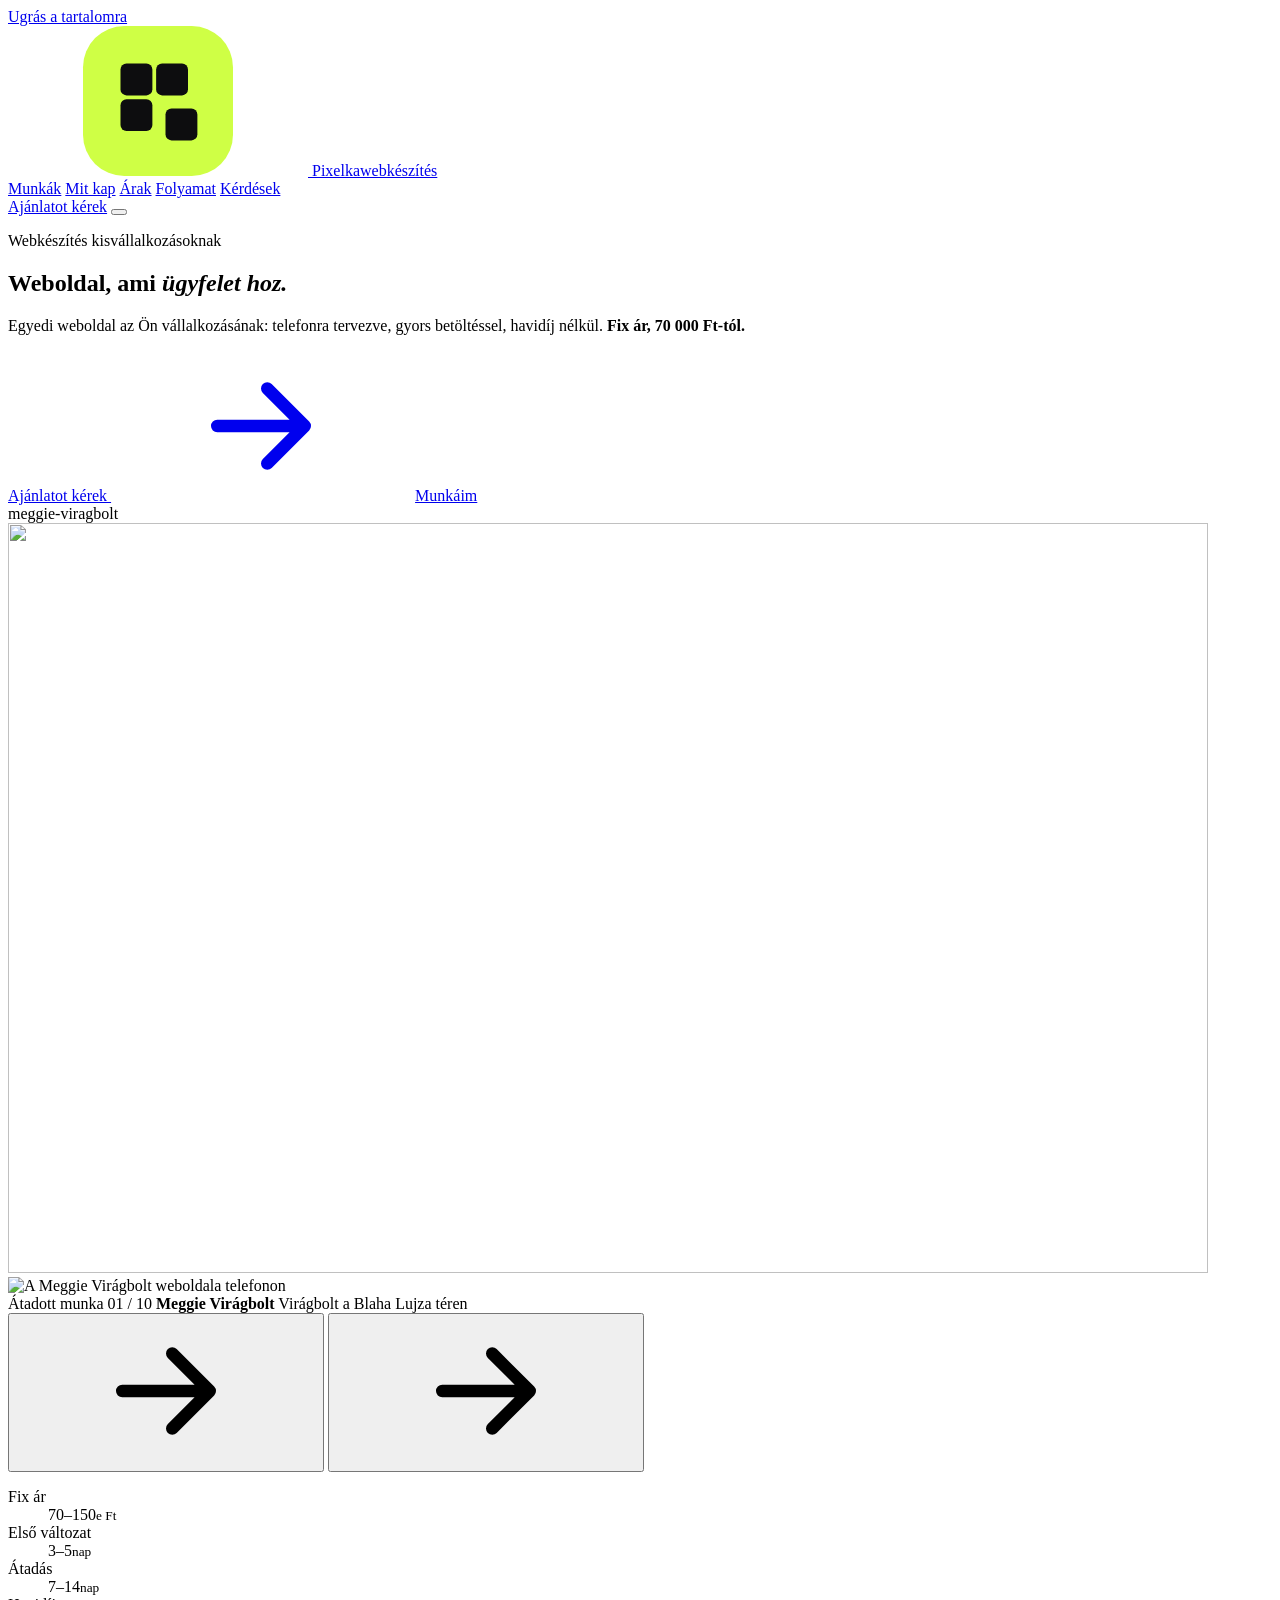
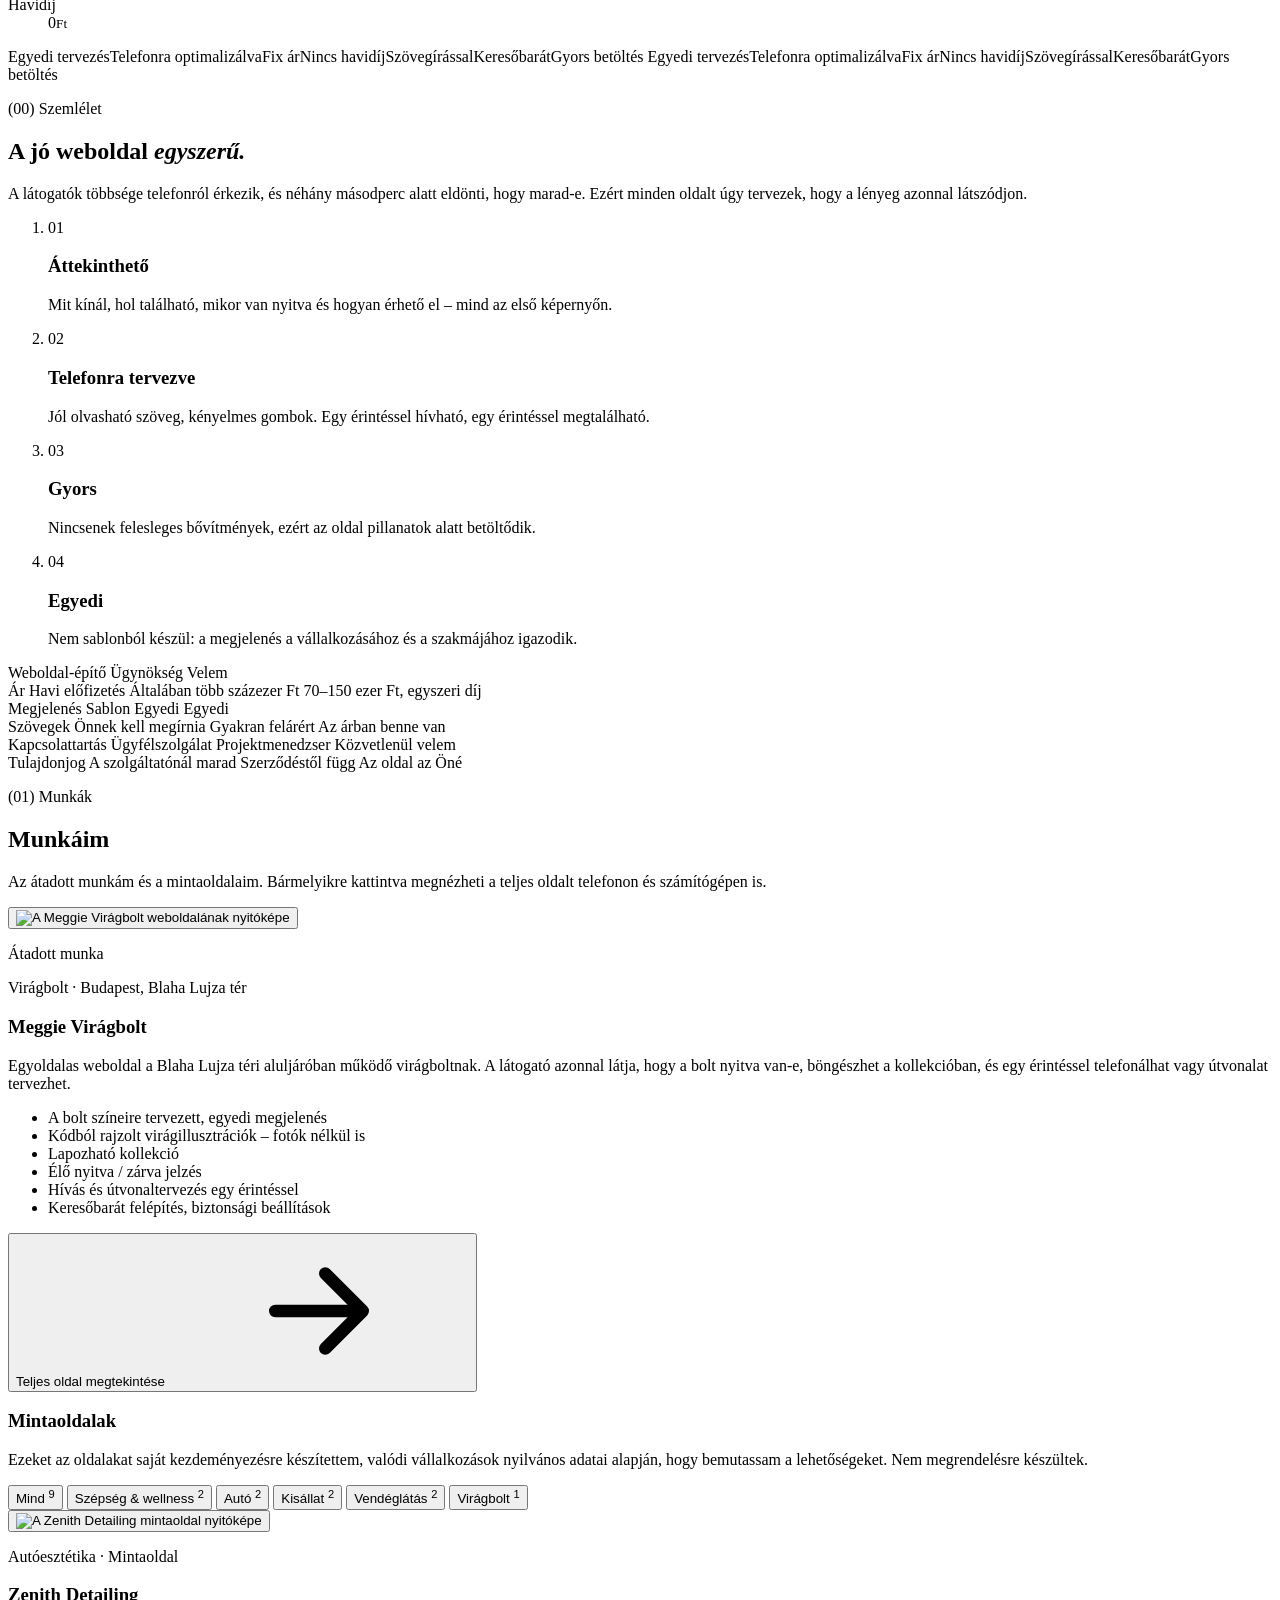
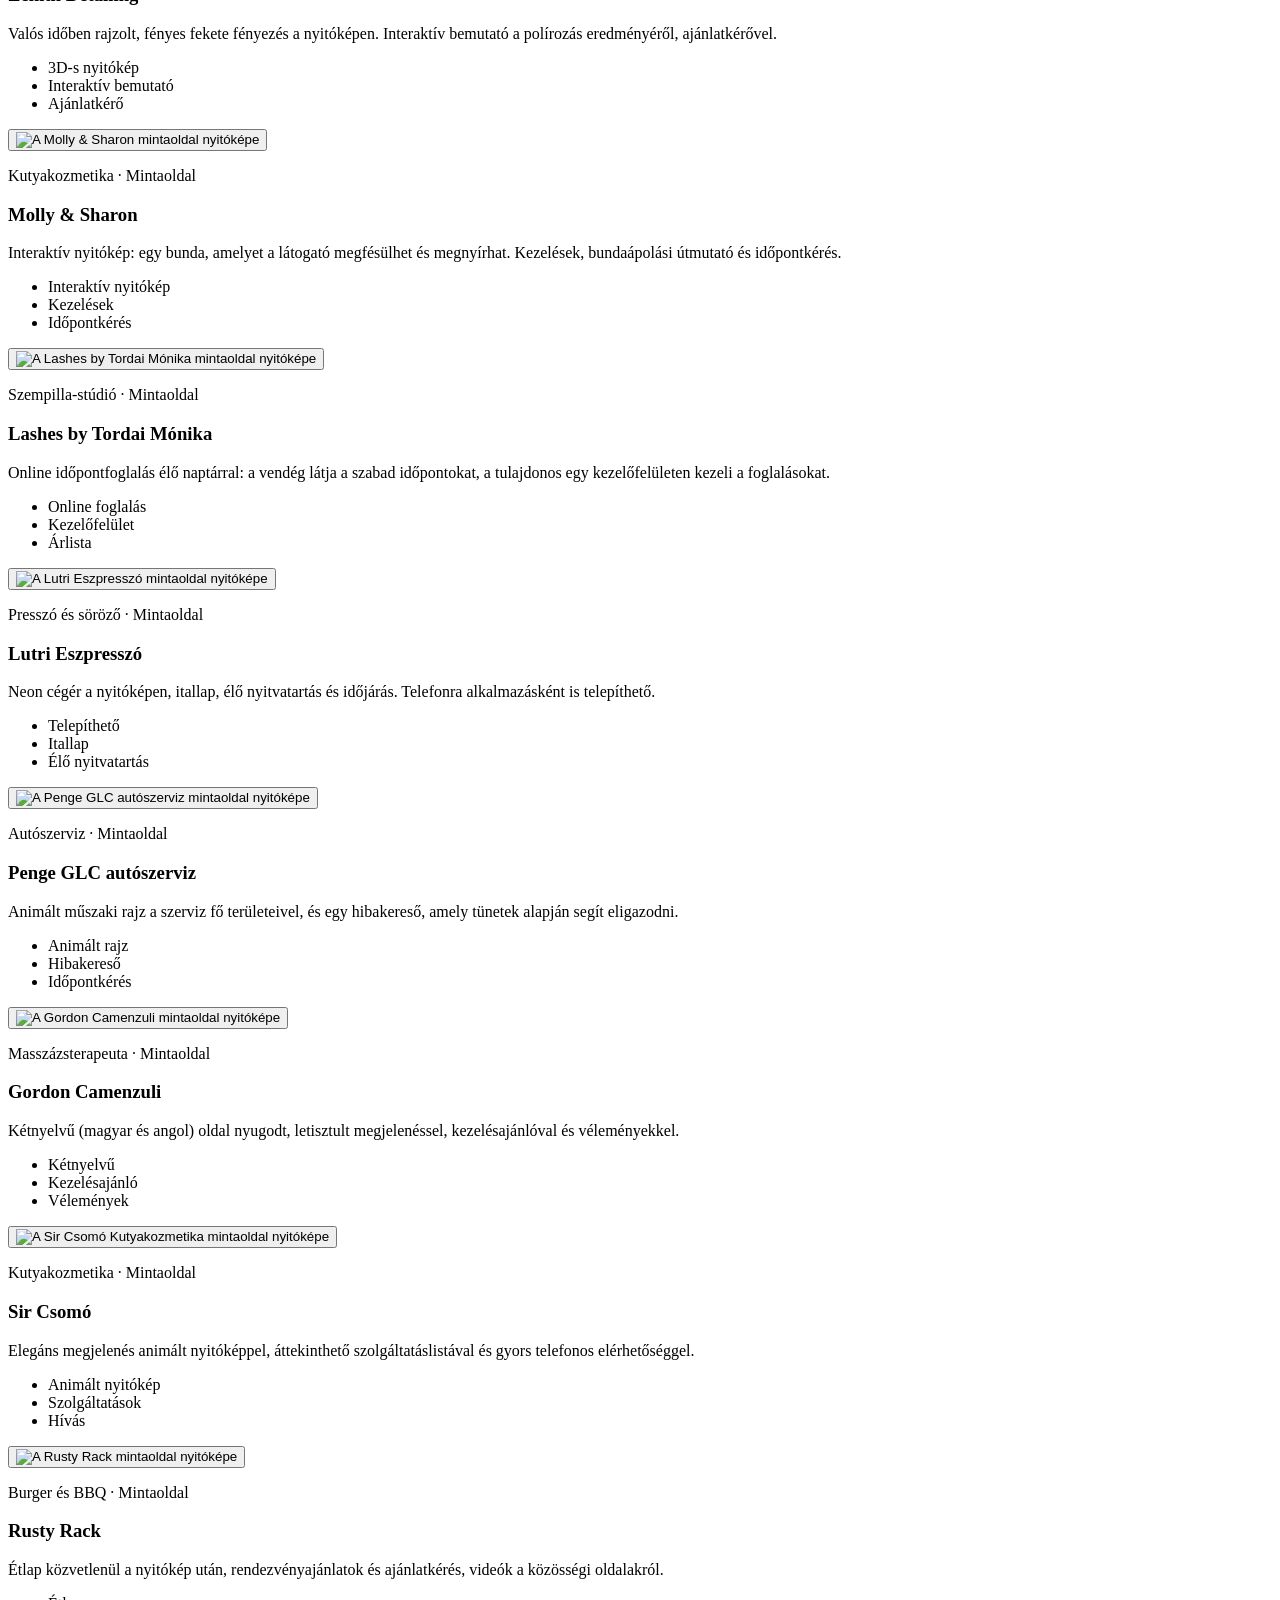
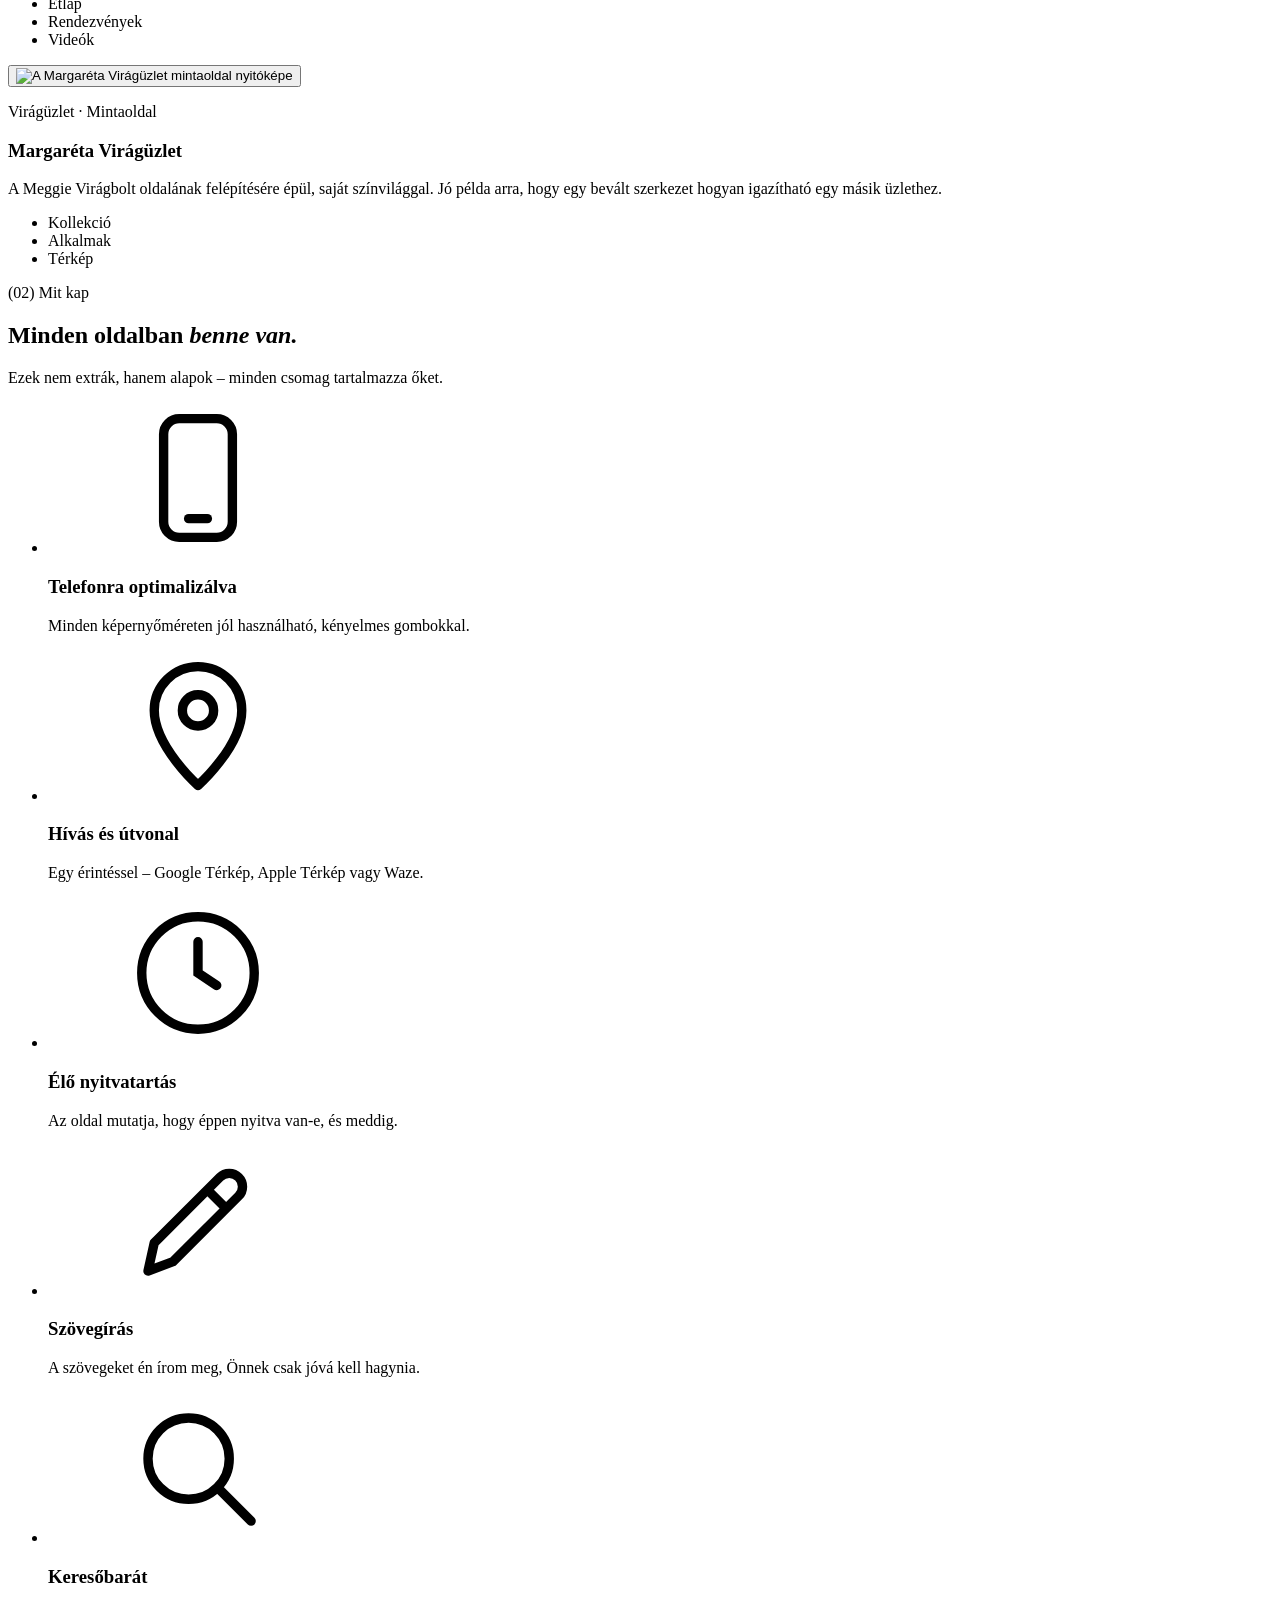
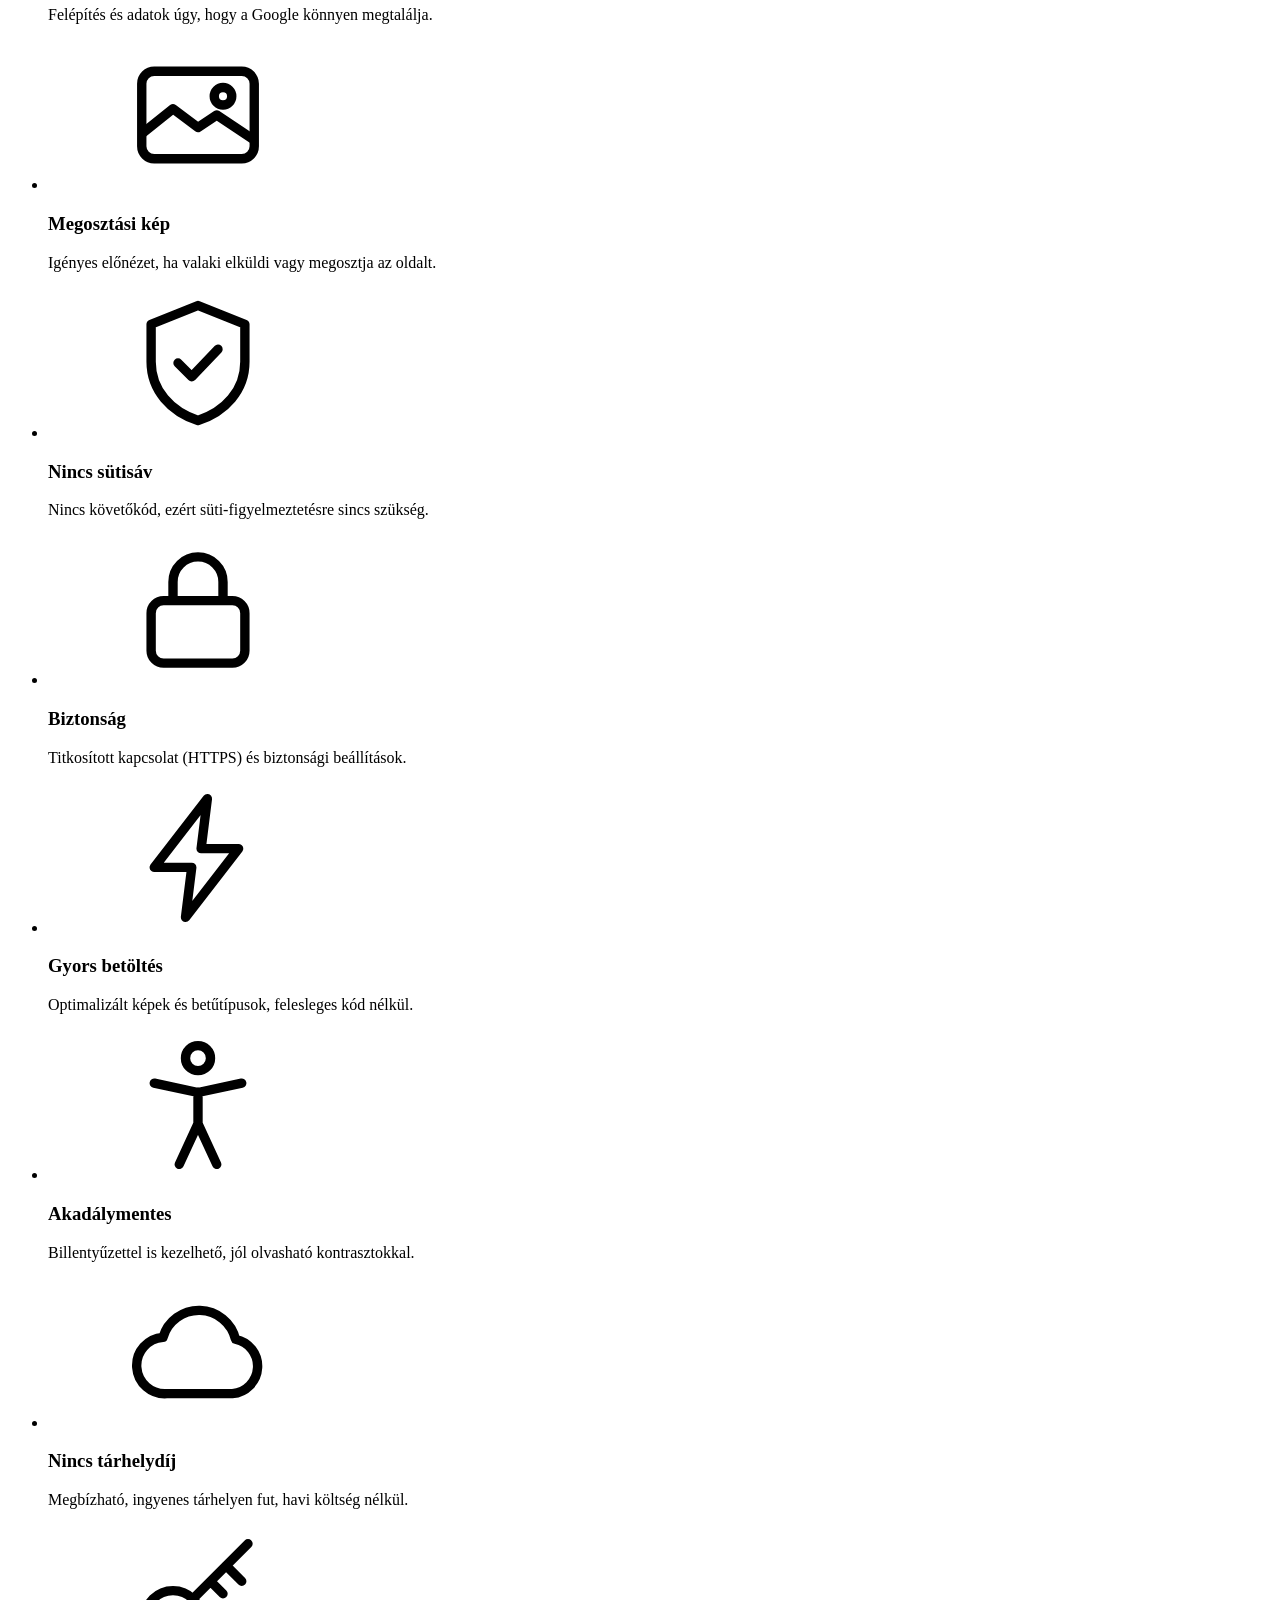
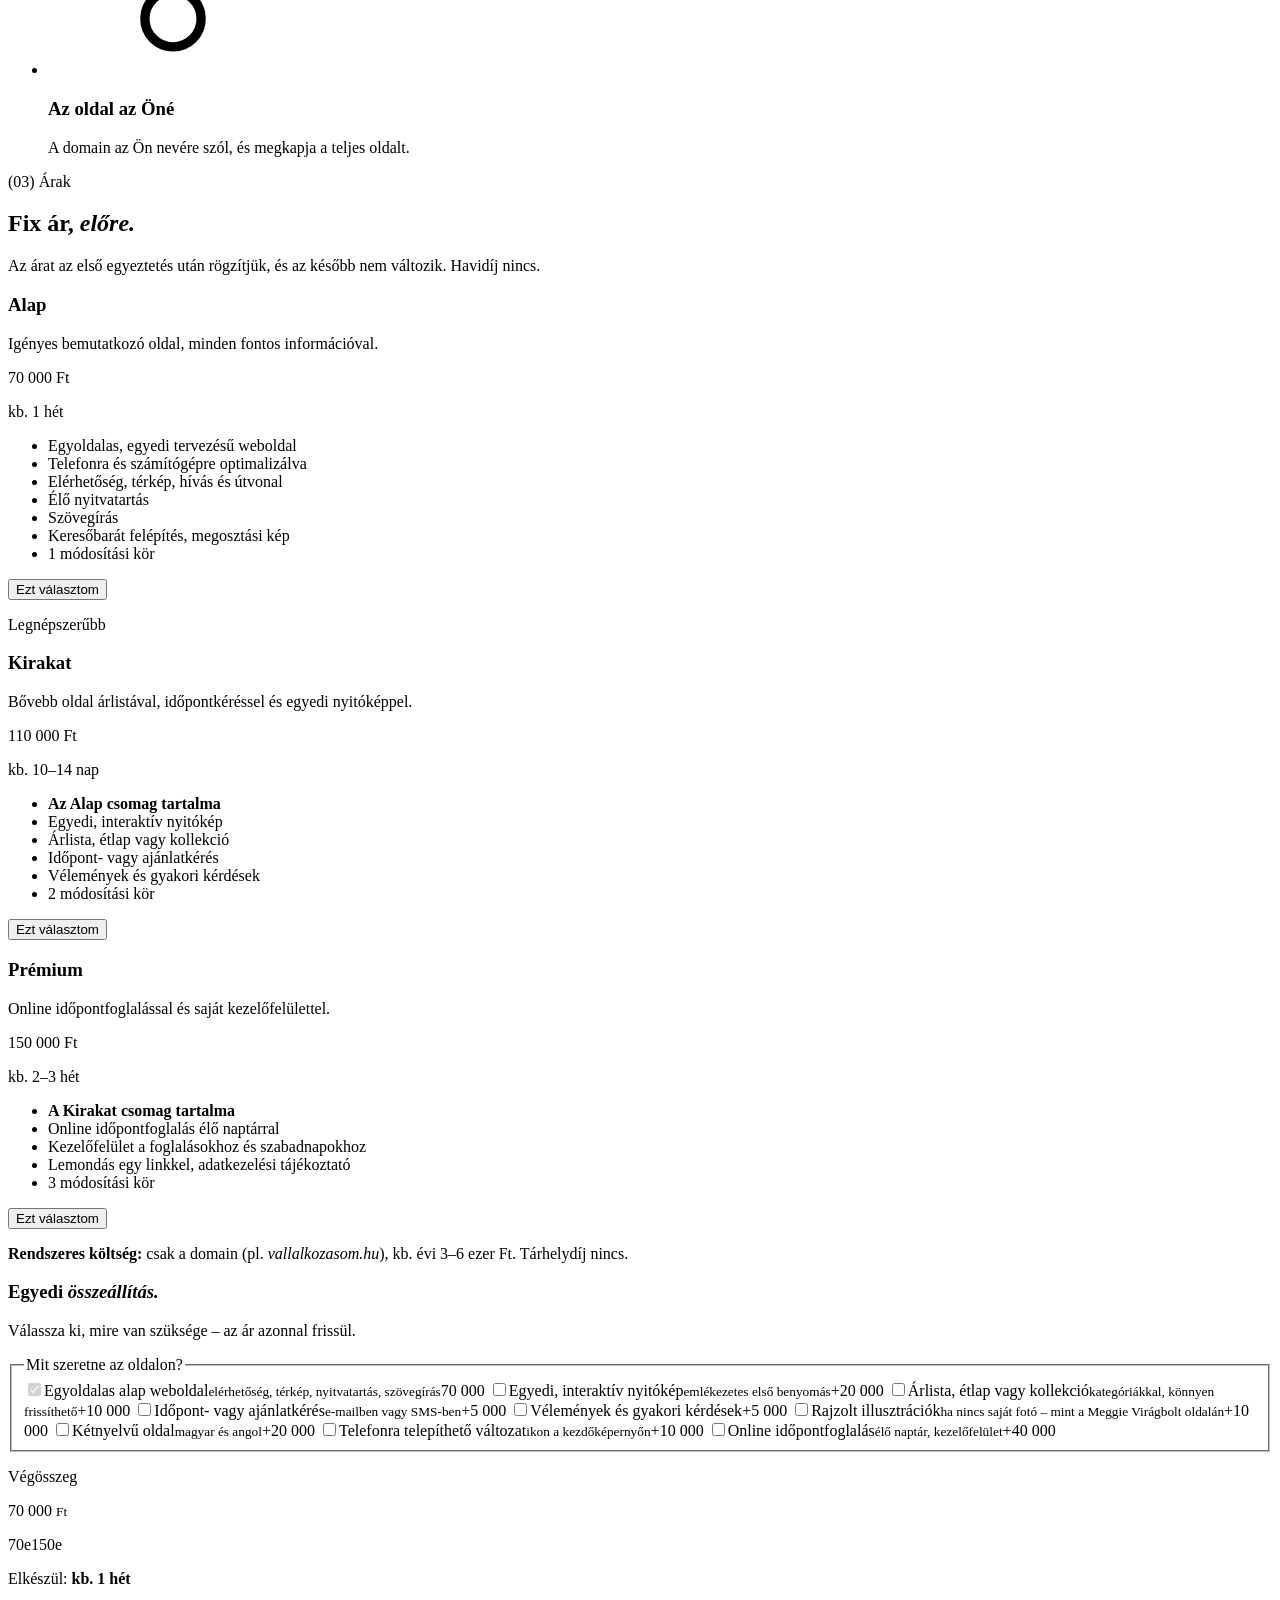
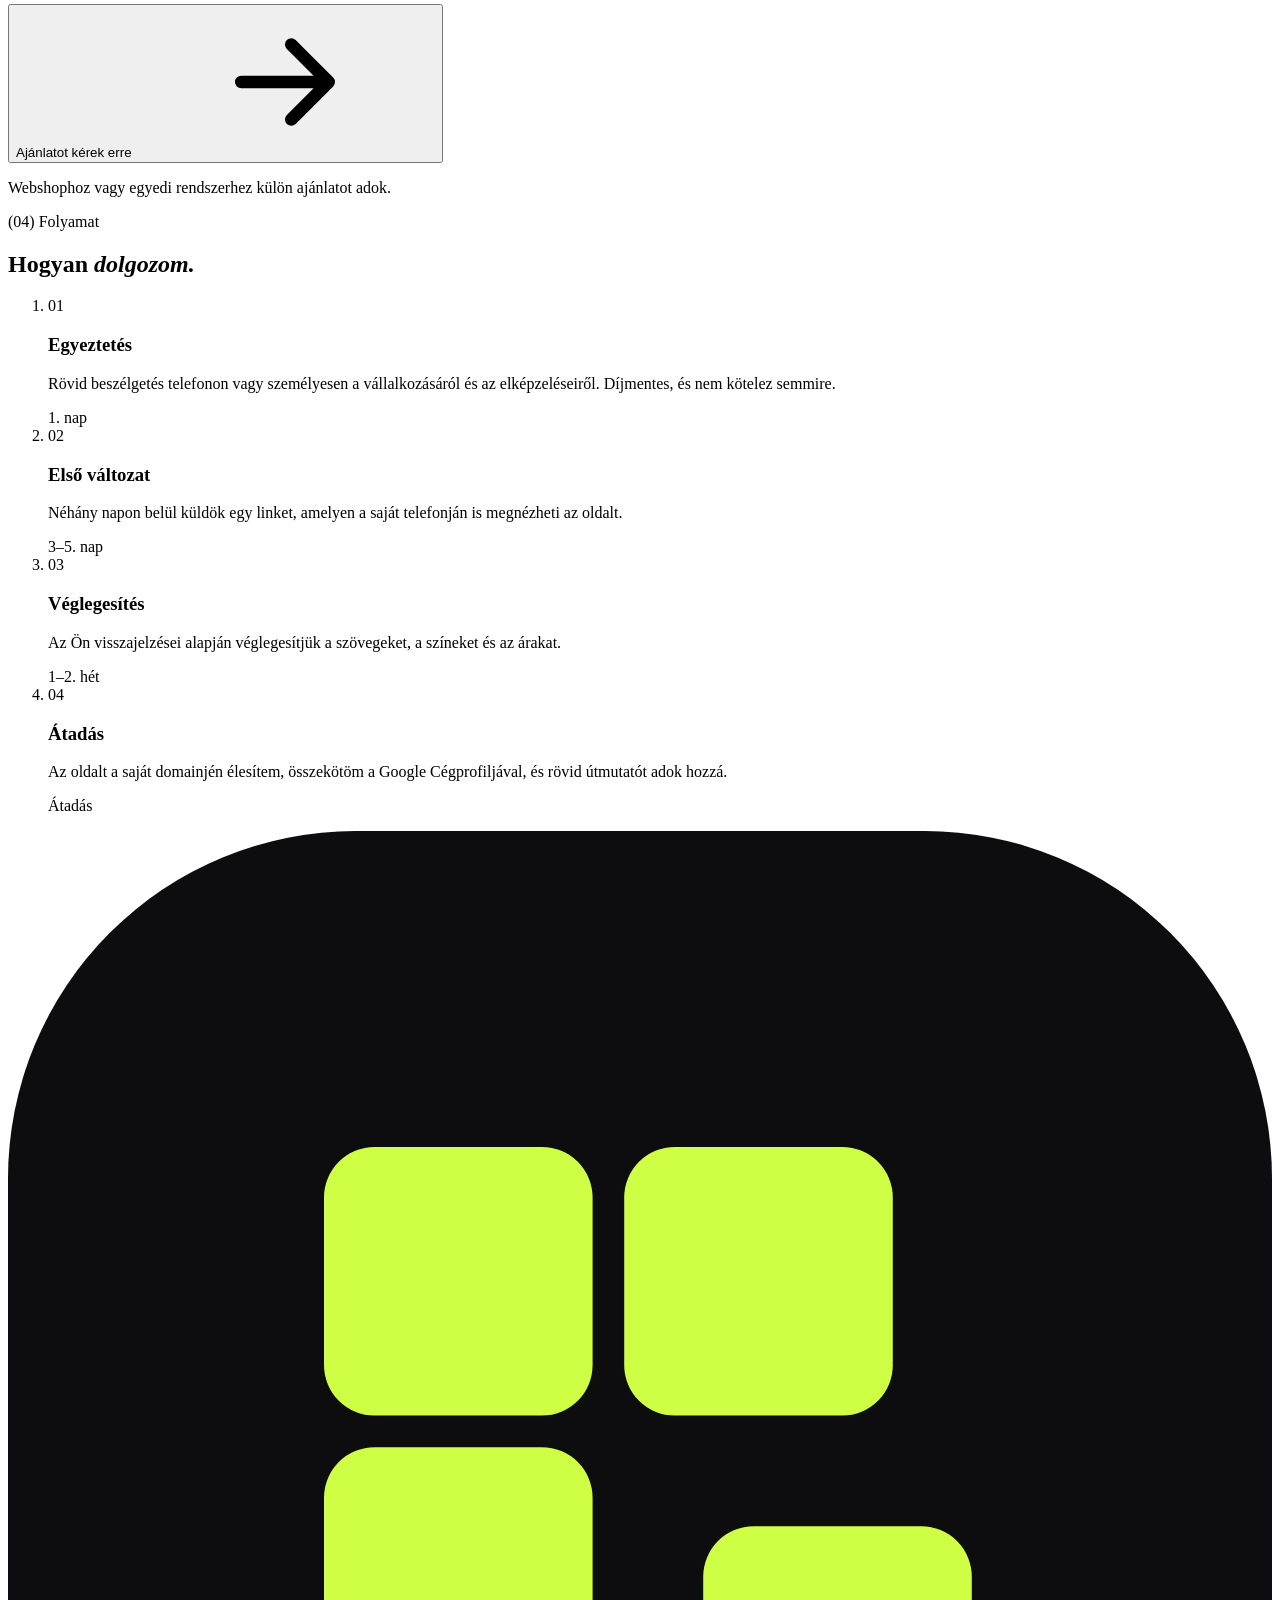
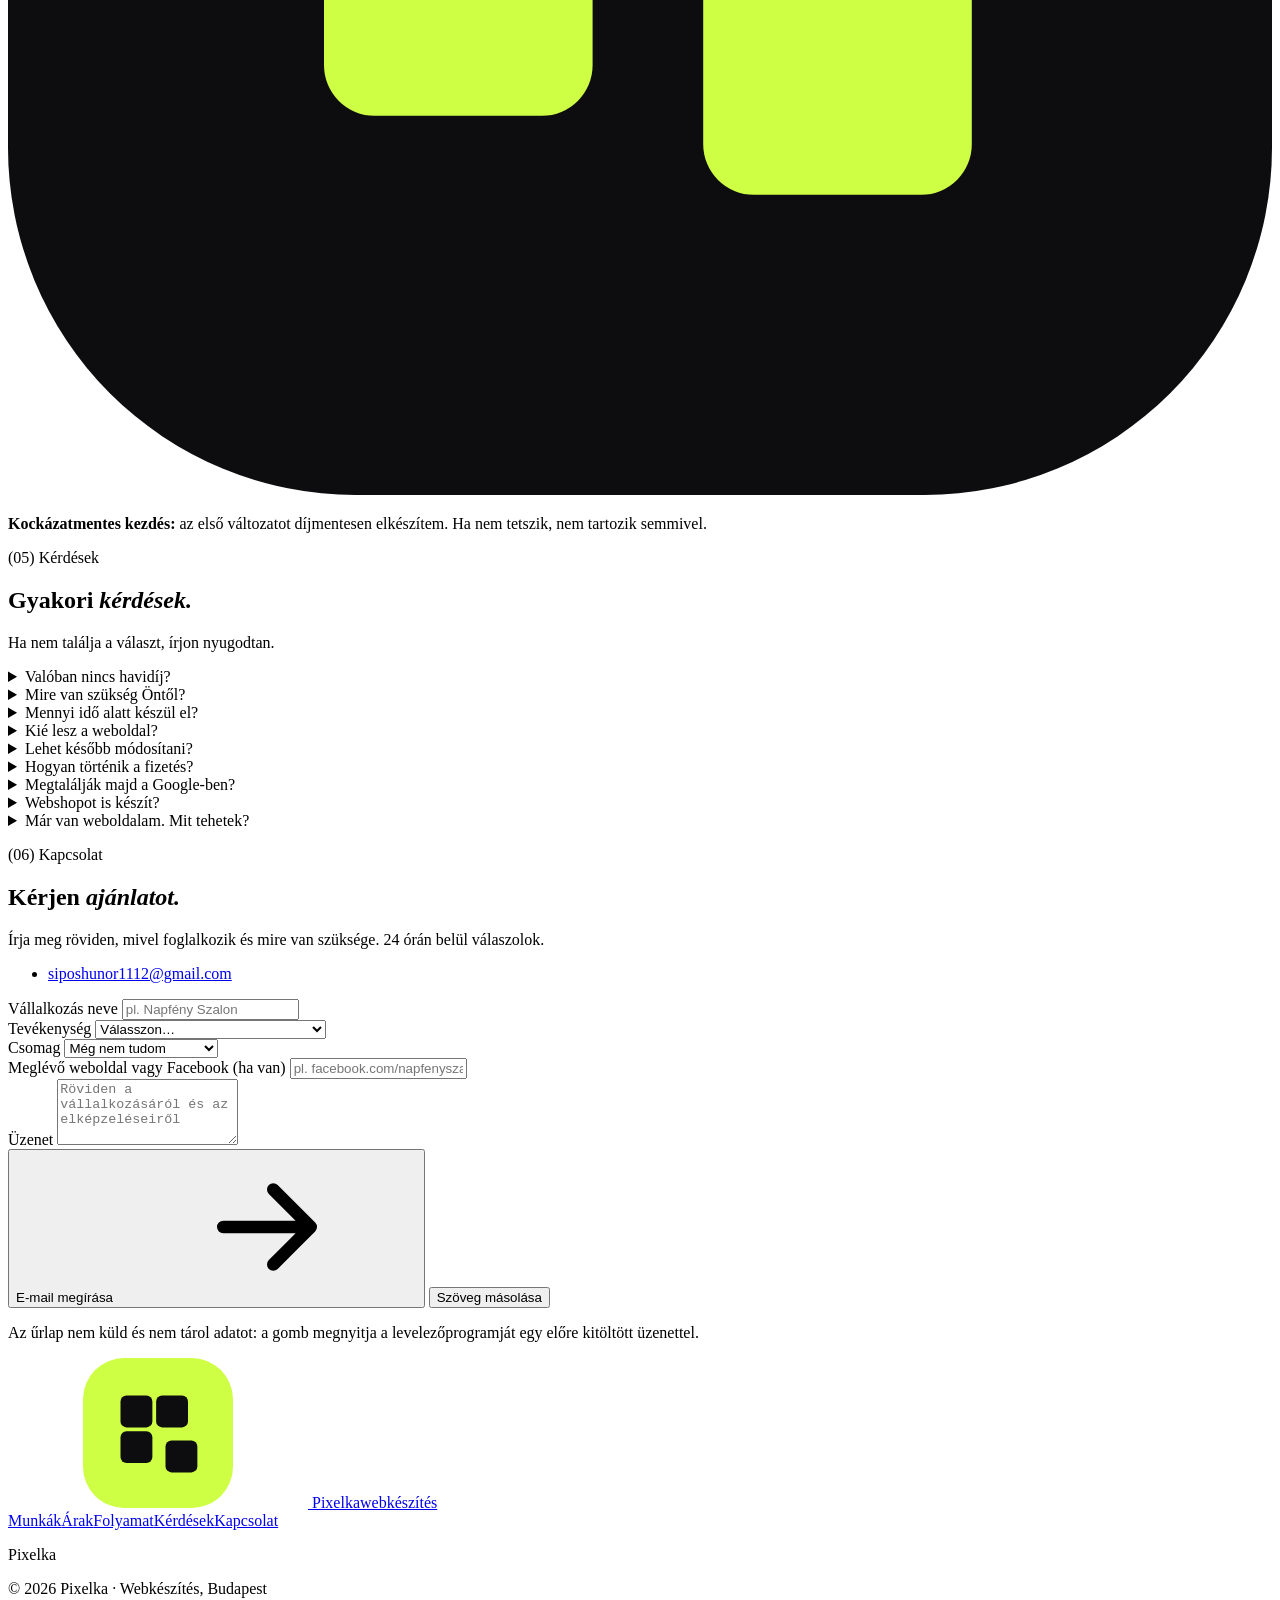
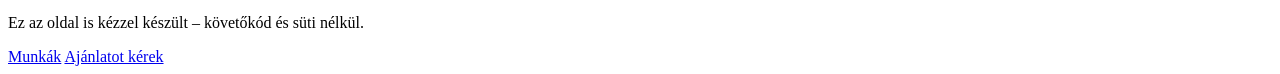
==== public/index.html @ ccbfdbdd "Új cégnév: Pixelka - Név és pixeles logó a fejlécben, láblécben, menüben, böngészőfülön, 404-oldalon" ====
<!doctype html>
<html lang="hu">
<head>
  <meta charset="utf-8">
  <meta name="viewport" content="width=device-width, initial-scale=1, viewport-fit=cover">
  <title>Pixelka – Egyedi weboldal kisvállalkozásoknak, 70 000 Ft-tól</title>
  <meta name="description" content="Egyedi tervezésű, telefonra szabott weboldalak kisvállalkozásoknak. Fix ár 70 000 és 150 000 Ft között, 1–2 hét alatt, havidíj nélkül.">
  <meta name="theme-color" content="#0d0d0f">
  <meta name="color-scheme" content="dark light">
  <link rel="canonical" href="https://pixelka.hu/">
  <meta property="og:type" content="website">
  <meta property="og:locale" content="hu_HU">
  <meta property="og:title" content="Weboldal, ami ügyfelet hoz – Pixelka">
  <meta property="og:description" content="Egyedi weboldal kisvállalkozásoknak. Fix ár 70–150 ezer Ft, 1–2 hét, nincs havidíj.">
  <meta property="og:image" content="https://pixelka.hu/assets/og.jpg">
  <meta property="og:url" content="https://pixelka.hu/">
  <meta name="twitter:card" content="summary_large_image">
  <link rel="icon" href="/assets/favicon.svg" type="image/svg+xml">
  <link rel="apple-touch-icon" href="/assets/apple-touch-icon.png">
  <link rel="preload" href="/assets/fonts/archivo-latin-wdth-normal.woff2" as="font" type="font/woff2" crossorigin>
  <link rel="preload" href="/assets/fonts/geist-latin-wght-normal.woff2" as="font" type="font/woff2" crossorigin>
  <link rel="preload" href="/assets/work/meggie-mobile.webp" as="image" type="image/webp">
  <link rel="stylesheet" href="/styles.css?v=3">
  <script type="application/ld+json">
  {
    "@context": "https://schema.org",
    "@type": "ProfessionalService",
    "name": "Pixelka",
    "description": "Egyedi tervezésű, telefonra szabott weboldalak kisvállalkozásoknak, fix áron.",
    "url": "https://pixelka.hu/",
    "image": "https://pixelka.hu/assets/og.jpg",
    "email": "siposhunor1112@gmail.com",
    "priceRange": "70 000 – 150 000 Ft",
    "areaServed": { "@type": "Country", "name": "Magyarország" },
    "address": { "@type": "PostalAddress", "addressLocality": "Budapest", "addressCountry": "HU" },
    "makesOffer": [
      { "@type": "Offer", "name": "Alap – névjegy-weboldal", "price": "70000", "priceCurrency": "HUF" },
      { "@type": "Offer", "name": "Kirakat – interaktív weboldal", "price": "110000", "priceCurrency": "HUF" },
      { "@type": "Offer", "name": "Prémium – weboldal online foglalással", "price": "150000", "priceCurrency": "HUF" }
    ]
  }
  </script>
</head>
<body>
  <a class="skip" href="#tartalom">Ugrás a tartalomra</a>

  <!-- ============ Fejléc ============ -->
  <header class="top" id="top">
    <div class="wrap top__inner">
      <a class="logo" href="#" aria-label="Pixelka – az oldal teteje">
        <svg class="logo__mark" aria-hidden="true"><use href="#mark"/></svg>
        <span class="logo__word">Pixelka<span class="logo__sub">webkészítés</span></span>
      </a>
      <nav class="nav" aria-label="Fő menü">
        <a href="#munkak">Munkák</a>
        <a href="#mit-kap">Mit kap</a>
        <a href="#arak">Árak</a>
        <a href="#folyamat">Folyamat</a>
        <a href="#kerdesek">Kérdések</a>
      </nav>
      <a class="btn btn--lime btn--sm top__cta" href="#kapcsolat">Ajánlatot kérek</a>
      <button class="burger" type="button" aria-expanded="false" aria-controls="menu" aria-label="Menü">
        <span></span><span></span>
      </button>
    </div>
  </header>

  <div class="menu" id="menu" hidden>
    <nav class="wrap menu__nav" aria-label="Menü">
      <a href="#munkak"><span>01</span>Munkák</a>
      <a href="#mit-kap"><span>02</span>Mit kap</a>
      <a href="#arak"><span>03</span>Árak</a>
      <a href="#folyamat"><span>04</span>Folyamat</a>
      <a href="#kerdesek"><span>05</span>Kérdések</a>
      <a href="#kapcsolat"><span>06</span>Kapcsolat</a>
    </nav>
  </div>

  <main id="tartalom">

    <!-- ============ Nyitókép ============ -->
    <section class="hero" aria-labelledby="hero-title">
      <div class="hero__glow" aria-hidden="true"></div>
      <div class="wrap hero__grid">
        <div class="hero__text">
          <p class="badge" data-slots hidden><span class="dot"></span><span data-slots-text></span></p>
          <p class="eyebrow">Webkészítés kisvállalkozásoknak</p>
          <h1 class="hero__title" id="hero-title">
            <span class="hero__line">Weboldal,</span>
            <span class="hero__line">ami <em>ügyfelet</em></span>
            <span class="hero__line"><em>hoz.</em></span>
          </h1>
          <p class="hero__lead">Egyedi weboldal az Ön vállalkozásának: telefonra tervezve, gyors betöltéssel, havidíj nélkül. <strong>Fix ár, 70&nbsp;000&nbsp;Ft-tól.</strong></p>
          <div class="hero__actions">
            <a class="btn btn--lime" href="#kapcsolat">Ajánlatot kérek <svg aria-hidden="true"><use href="#arrow"/></svg></a>
            <a class="btn btn--ghost" href="#munkak">Munkáim</a>
          </div>
        </div>

        <!-- Élő bemutató: a munkák telefonon és számítógépen -->
        <div class="stage" aria-label="Munkák bemutatója" role="region">
          <div class="stage__devices">
            <div class="browser stage__browser" aria-hidden="true">
              <div class="browser__bar"><i></i><i></i><i></i><span class="browser__url" data-stage-url>meggie-viragbolt</span></div>
              <div class="browser__screen"><img data-stage-desk src="/assets/work/meggie-hero.webp" width="1200" height="750" alt=""></div>
            </div>
            <div class="phone stage__phone">
              <div class="phone__screen"><img data-stage-phone src="/assets/work/meggie-mobile.webp" width="600" height="5193" alt="A Meggie Virágbolt weboldala telefonon"></div>
              <span class="phone__notch" aria-hidden="true"></span>
            </div>
          </div>
          <div class="stage__caption">
            <div class="stage__info" aria-live="polite">
              <span class="stage__count"><span class="stage__kind" data-stage-kind>Átadott munka</span> <span data-stage-n>01</span> / <span data-stage-total>10</span></span>
              <strong class="stage__name" data-stage-name>Meggie Virágbolt</strong>
              <span class="stage__sig" data-stage-sig>Virágbolt a Blaha Lujza téren</span>
            </div>
            <div class="stage__ctrl">
              <button type="button" class="round" data-stage-prev aria-label="Előző"><svg aria-hidden="true"><use href="#arrow"/></svg></button>
              <button type="button" class="round" data-stage-next aria-label="Következő"><svg aria-hidden="true"><use href="#arrow"/></svg></button>
            </div>
          </div>
        </div>
      </div>

      <div class="wrap">
        <dl class="facts">
          <div><dt>Fix ár</dt><dd>70–150<small>e Ft</small></dd></div>
          <div><dt>Első változat</dt><dd>3–5<small>nap</small></dd></div>
          <div><dt>Átadás</dt><dd>7–14<small>nap</small></dd></div>
          <div><dt>Havidíj</dt><dd>0<small>Ft</small></dd></div>
        </dl>
      </div>
    </section>

    <!-- ============ Szalag ============ -->
    <div class="ticker" aria-hidden="true">
      <div class="ticker__track">
        <span>Egyedi tervezés</span><span>Telefonra optimalizálva</span><span>Fix ár</span><span>Nincs havidíj</span><span>Szövegírással</span><span>Keresőbarát</span><span>Gyors betöltés</span>
        <span>Egyedi tervezés</span><span>Telefonra optimalizálva</span><span>Fix ár</span><span>Nincs havidíj</span><span>Szövegírással</span><span>Keresőbarát</span><span>Gyors betöltés</span>
      </div>
    </div>

    <!-- ============ Szemlélet ============ -->
    <section class="section why" aria-labelledby="why-title">
      <div class="wrap">
        <div class="why__head">
          <p class="eyebrow"><span class="num">(00)</span> Szemlélet</p>
          <h2 class="h2" id="why-title">A jó weboldal <em>egyszerű.</em></h2>
          <p class="lead">A látogatók többsége telefonról érkezik, és néhány másodperc alatt eldönti, hogy marad-e. Ezért minden oldalt úgy tervezek, hogy a lényeg azonnal látszódjon.</p>
        </div>
        <ol class="pillars">
          <li>
            <span class="pillars__n">01</span>
            <h3>Áttekinthető</h3>
            <p>Mit kínál, hol található, mikor van nyitva és hogyan érhető el – mind az első képernyőn.</p>
          </li>
          <li>
            <span class="pillars__n">02</span>
            <h3>Telefonra tervezve</h3>
            <p>Jól olvasható szöveg, kényelmes gombok. Egy érintéssel hívható, egy érintéssel megtalálható.</p>
          </li>
          <li>
            <span class="pillars__n">03</span>
            <h3>Gyors</h3>
            <p>Nincsenek felesleges bővítmények, ezért az oldal pillanatok alatt betöltődik.</p>
          </li>
          <li>
            <span class="pillars__n">04</span>
            <h3>Egyedi</h3>
            <p>Nem sablonból készül: a megjelenés a vállalkozásához és a szakmájához igazodik.</p>
          </li>
        </ol>

        <div class="versus" role="table" aria-label="Összehasonlítás">
          <div class="versus__row versus__row--head" role="row">
            <span role="columnheader"></span>
            <span role="columnheader">Weboldal-építő</span>
            <span role="columnheader">Ügynökség</span>
            <span role="columnheader" class="versus__me">Velem</span>
          </div>
          <div class="versus__row" role="row">
            <span role="rowheader">Ár</span>
            <span role="cell" data-l="Weboldal-építő">Havi előfizetés</span>
            <span role="cell" data-l="Ügynökség">Általában több százezer Ft</span>
            <span role="cell" data-l="Velem" class="versus__me">70–150 ezer Ft, egyszeri díj</span>
          </div>
          <div class="versus__row" role="row">
            <span role="rowheader">Megjelenés</span>
            <span role="cell" data-l="Weboldal-építő">Sablon</span>
            <span role="cell" data-l="Ügynökség">Egyedi</span>
            <span role="cell" data-l="Velem" class="versus__me">Egyedi</span>
          </div>
          <div class="versus__row" role="row">
            <span role="rowheader">Szövegek</span>
            <span role="cell" data-l="Weboldal-építő">Önnek kell megírnia</span>
            <span role="cell" data-l="Ügynökség">Gyakran felárért</span>
            <span role="cell" data-l="Velem" class="versus__me">Az árban benne van</span>
          </div>
          <div class="versus__row" role="row">
            <span role="rowheader">Kapcsolattartás</span>
            <span role="cell" data-l="Weboldal-építő">Ügyfélszolgálat</span>
            <span role="cell" data-l="Ügynökség">Projektmenedzser</span>
            <span role="cell" data-l="Velem" class="versus__me">Közvetlenül velem</span>
          </div>
          <div class="versus__row" role="row">
            <span role="rowheader">Tulajdonjog</span>
            <span role="cell" data-l="Weboldal-építő">A szolgáltatónál marad</span>
            <span role="cell" data-l="Ügynökség">Szerződéstől függ</span>
            <span role="cell" data-l="Velem" class="versus__me">Az oldal az Öné</span>
          </div>
        </div>
      </div>
    </section>

    <!-- ============ Munkák ============ -->
    <section class="section work" id="munkak" aria-labelledby="work-title">
      <div class="wrap">
        <div class="work__head">
          <div>
            <p class="eyebrow"><span class="num">(01)</span> Munkák</p>
            <h2 class="h2" id="work-title">Munkáim</h2>
          </div>
          <p class="lead">Az átadott munkám és a mintaoldalaim. Bármelyikre kattintva megnézheti a teljes oldalt telefonon és számítógépen is.</p>
        </div>

        <!-- Átadott munka. Ha van élő címe, írja a data-url-be, és megjelenik az „Élő oldal” gomb. -->
        <article class="card feature" data-id="meggie" data-kind="Átadott munka" data-cat="virag" data-accent="#d2446f" data-url=""
          data-name="Meggie Virágbolt" data-host="meggie-viragbolt" data-sig="Virágbolt a Blaha Lujza téren">
          <button type="button" class="card__shot" aria-label="Meggie Virágbolt – teljes oldal megnyitása">
            <img src="/assets/work/meggie-hero.webp" width="1200" height="750" loading="lazy" decoding="async" alt="A Meggie Virágbolt weboldalának nyitóképe">
          </button>
          <div class="card__body feature__body">
            <p class="kind kind--client">Átadott munka</p>
            <p class="card__meta">Virágbolt · Budapest, Blaha Lujza tér</p>
            <h3 class="card__name">Meggie Virágbolt</h3>
            <p class="card__desc">Egyoldalas weboldal a Blaha Lujza téri aluljáróban működő virágboltnak. A látogató azonnal látja, hogy a bolt nyitva van-e, böngészhet a kollekcióban, és egy érintéssel telefonálhat vagy útvonalat tervezhet.</p>
            <ul class="feature__list">
              <li>A bolt színeire tervezett, egyedi megjelenés</li>
              <li>Kódból rajzolt virágillusztrációk – fotók nélkül is</li>
              <li>Lapozható kollekció</li>
              <li>Élő nyitva / zárva jelzés</li>
              <li>Hívás és útvonaltervezés egy érintéssel</li>
              <li>Keresőbarát felépítés, biztonsági beállítások</li>
            </ul>
            <ul class="tags" hidden><li>Egyedi megjelenés</li><li>Kollekció</li><li>Élő nyitvatartás</li></ul>
            <div class="feature__actions">
              <button type="button" class="btn btn--lime" data-open>Teljes oldal megtekintése <svg aria-hidden="true"><use href="#arrow"/></svg></button>
              <a class="btn btn--ghost" data-live href="#" target="_blank" rel="noopener" hidden>Élő oldal</a>
            </div>
          </div>
        </article>

        <div class="demos">
          <div class="demos__head">
            <h3 class="h3">Mintaoldalak</h3>
            <p class="demos__note">Ezeket az oldalakat saját kezdeményezésre készítettem, valódi vállalkozások nyilvános adatai alapján, hogy bemutassam a lehetőségeket. Nem megrendelésre készültek.</p>
          </div>

          <div class="filters" role="group" aria-label="Szűrés szakma szerint">
            <button type="button" class="chip is-on" data-filter="all" aria-pressed="true">Mind <sup>9</sup></button>
            <button type="button" class="chip" data-filter="szepseg" aria-pressed="false">Szépség &amp; wellness <sup>2</sup></button>
            <button type="button" class="chip" data-filter="auto" aria-pressed="false">Autó <sup>2</sup></button>
            <button type="button" class="chip" data-filter="kisallat" aria-pressed="false">Kisállat <sup>2</sup></button>
            <button type="button" class="chip" data-filter="vendeglatas" aria-pressed="false">Vendéglátás <sup>2</sup></button>
            <button type="button" class="chip" data-filter="virag" aria-pressed="false">Virágbolt <sup>1</sup></button>
          </div>

          <div class="grid" data-grid>
            <article class="card" data-id="zenith" data-kind="Mintaoldal" data-cat="auto" data-accent="#d6bf94" data-url=""
              data-name="Zenith Detailing" data-host="zenith-detailing" data-sig="Autóesztétika">
              <button type="button" class="card__shot" aria-label="Zenith Detailing – teljes oldal megnyitása">
                <img src="/assets/work/zenith-hero.webp" width="1200" height="750" loading="lazy" decoding="async" alt="A Zenith Detailing mintaoldal nyitóképe">
              </button>
              <div class="card__body">
                <p class="card__meta">Autóesztétika · Mintaoldal</p>
                <h3 class="card__name">Zenith Detailing</h3>
                <p class="card__desc">Valós időben rajzolt, fényes fekete fényezés a nyitóképen. Interaktív bemutató a polírozás eredményéről, ajánlatkérővel.</p>
                <ul class="tags"><li>3D-s nyitókép</li><li>Interaktív bemutató</li><li>Ajánlatkérő</li></ul>
              </div>
            </article>

            <article class="card" data-id="molly" data-kind="Mintaoldal" data-cat="kisallat" data-accent="#e3a46c" data-url=""
              data-name="Molly &amp; Sharon" data-host="molly-sharon-kutyakozmetika" data-sig="Kutyakozmetika">
              <button type="button" class="card__shot" aria-label="Molly &amp; Sharon – teljes oldal megnyitása">
                <img src="/assets/work/molly-hero.webp" width="1200" height="750" loading="lazy" decoding="async" alt="A Molly &amp; Sharon mintaoldal nyitóképe">
              </button>
              <div class="card__body">
                <p class="card__meta">Kutyakozmetika · Mintaoldal</p>
                <h3 class="card__name">Molly &amp; Sharon</h3>
                <p class="card__desc">Interaktív nyitókép: egy bunda, amelyet a látogató megfésülhet és megnyírhat. Kezelések, bundaápolási útmutató és időpontkérés.</p>
                <ul class="tags"><li>Interaktív nyitókép</li><li>Kezelések</li><li>Időpontkérés</li></ul>
              </div>
            </article>

            <article class="card" data-id="lashes" data-kind="Mintaoldal" data-cat="szepseg" data-accent="#e7b9ac" data-url=""
              data-name="Lashes by Tordai Mónika" data-host="lashes-by-tordai-monika" data-sig="Szempilla-stúdió">
              <button type="button" class="card__shot" aria-label="Lashes by Tordai Mónika – teljes oldal megnyitása">
                <img src="/assets/work/lashes-hero.webp" width="1200" height="750" loading="lazy" decoding="async" alt="A Lashes by Tordai Mónika mintaoldal nyitóképe">
              </button>
              <div class="card__body">
                <p class="card__meta">Szempilla-stúdió · Mintaoldal</p>
                <h3 class="card__name">Lashes by Tordai Mónika</h3>
                <p class="card__desc">Online időpontfoglalás élő naptárral: a vendég látja a szabad időpontokat, a tulajdonos egy kezelőfelületen kezeli a foglalásokat.</p>
                <ul class="tags"><li>Online foglalás</li><li>Kezelőfelület</li><li>Árlista</li></ul>
              </div>
            </article>

            <article class="card" data-id="lutri" data-kind="Mintaoldal" data-cat="vendeglatas" data-accent="#ff3b4f" data-url=""
              data-name="Lutri Eszpresszó" data-host="lutri-eszpresszo" data-sig="Presszó és söröző">
              <button type="button" class="card__shot" aria-label="Lutri Eszpresszó – teljes oldal megnyitása">
                <img src="/assets/work/lutri-hero.webp" width="1200" height="750" loading="lazy" decoding="async" alt="A Lutri Eszpresszó mintaoldal nyitóképe">
              </button>
              <div class="card__body">
                <p class="card__meta">Presszó és söröző · Mintaoldal</p>
                <h3 class="card__name">Lutri Eszpresszó</h3>
                <p class="card__desc">Neon cégér a nyitóképen, itallap, élő nyitvatartás és időjárás. Telefonra alkalmazásként is telepíthető.</p>
                <ul class="tags"><li>Telepíthető</li><li>Itallap</li><li>Élő nyitvatartás</li></ul>
              </div>
            </article>

            <article class="card" data-id="penge" data-kind="Mintaoldal" data-cat="auto" data-accent="#e5342b" data-url=""
              data-name="Penge GLC autószerviz" data-host="penge-glc-autoszerviz" data-sig="Autószerviz">
              <button type="button" class="card__shot" aria-label="Penge GLC autószerviz – teljes oldal megnyitása">
                <img src="/assets/work/penge-hero.webp" width="1200" height="750" loading="lazy" decoding="async" alt="A Penge GLC autószerviz mintaoldal nyitóképe">
              </button>
              <div class="card__body">
                <p class="card__meta">Autószerviz · Mintaoldal</p>
                <h3 class="card__name">Penge GLC autószerviz</h3>
                <p class="card__desc">Animált műszaki rajz a szerviz fő területeivel, és egy hibakereső, amely tünetek alapján segít eligazodni.</p>
                <ul class="tags"><li>Animált rajz</li><li>Hibakereső</li><li>Időpontkérés</li></ul>
              </div>
            </article>

            <article class="card" data-id="gordon" data-kind="Mintaoldal" data-cat="szepseg" data-accent="#c18a63" data-url=""
              data-name="Gordon Camenzuli" data-host="gordon-camenzuli" data-sig="Masszázsterapeuta">
              <button type="button" class="card__shot" aria-label="Gordon Camenzuli – teljes oldal megnyitása">
                <img src="/assets/work/gordon-hero.webp" width="1200" height="750" loading="lazy" decoding="async" alt="A Gordon Camenzuli mintaoldal nyitóképe">
              </button>
              <div class="card__body">
                <p class="card__meta">Masszázsterapeuta · Mintaoldal</p>
                <h3 class="card__name">Gordon Camenzuli</h3>
                <p class="card__desc">Kétnyelvű (magyar és angol) oldal nyugodt, letisztult megjelenéssel, kezelésajánlóval és véleményekkel.</p>
                <ul class="tags"><li>Kétnyelvű</li><li>Kezelésajánló</li><li>Vélemények</li></ul>
              </div>
            </article>

            <article class="card" data-id="csomo" data-kind="Mintaoldal" data-cat="kisallat" data-accent="#b8955a" data-url=""
              data-name="Sir Csomó Kutyakozmetika" data-host="sir-csomo-kutyakozmetika" data-sig="Kutyakozmetika">
              <button type="button" class="card__shot" aria-label="Sir Csomó Kutyakozmetika – teljes oldal megnyitása">
                <img src="/assets/work/csomo-hero.webp" width="1200" height="750" loading="lazy" decoding="async" alt="A Sir Csomó Kutyakozmetika mintaoldal nyitóképe">
              </button>
              <div class="card__body">
                <p class="card__meta">Kutyakozmetika · Mintaoldal</p>
                <h3 class="card__name">Sir Csomó</h3>
                <p class="card__desc">Elegáns megjelenés animált nyitóképpel, áttekinthető szolgáltatáslistával és gyors telefonos elérhetőséggel.</p>
                <ul class="tags"><li>Animált nyitókép</li><li>Szolgáltatások</li><li>Hívás</li></ul>
              </div>
            </article>

            <article class="card" data-id="rusty" data-kind="Mintaoldal" data-cat="vendeglatas" data-accent="#ff6a1a" data-url=""
              data-name="Rusty Rack Burger &amp; BBQ" data-host="rusty-rack" data-sig="Burger és BBQ">
              <button type="button" class="card__shot" aria-label="Rusty Rack – teljes oldal megnyitása">
                <img src="/assets/work/rusty-hero.webp" width="1200" height="750" loading="lazy" decoding="async" alt="A Rusty Rack mintaoldal nyitóképe">
              </button>
              <div class="card__body">
                <p class="card__meta">Burger és BBQ · Mintaoldal</p>
                <h3 class="card__name">Rusty Rack</h3>
                <p class="card__desc">Étlap közvetlenül a nyitókép után, rendezvényajánlatok és ajánlatkérés, videók a közösségi oldalakról.</p>
                <ul class="tags"><li>Étlap</li><li>Rendezvények</li><li>Videók</li></ul>
              </div>
            </article>

            <article class="card" data-id="margareta" data-kind="Mintaoldal" data-cat="virag" data-accent="#e7bf3c" data-url=""
              data-name="Margaréta Virágüzlet" data-host="margareta-viraguzlet" data-sig="Virágüzlet">
              <button type="button" class="card__shot" aria-label="Margaréta Virágüzlet – teljes oldal megnyitása">
                <img src="/assets/work/margareta-hero.webp" width="1200" height="750" loading="lazy" decoding="async" alt="A Margaréta Virágüzlet mintaoldal nyitóképe">
              </button>
              <div class="card__body">
                <p class="card__meta">Virágüzlet · Mintaoldal</p>
                <h3 class="card__name">Margaréta Virágüzlet</h3>
                <p class="card__desc">A Meggie Virágbolt oldalának felépítésére épül, saját színvilággal. Jó példa arra, hogy egy bevált szerkezet hogyan igazítható egy másik üzlethez.</p>
                <ul class="tags"><li>Kollekció</li><li>Alkalmak</li><li>Térkép</li></ul>
              </div>
            </article>
          </div>
        </div>
      </div>
    </section>

    <!-- ============ Mit kap ============ -->
    <section class="section incl" id="mit-kap" aria-labelledby="incl-title">
      <div class="wrap">
        <div class="incl__head">
          <p class="eyebrow"><span class="num">(02)</span> Mit kap</p>
          <h2 class="h2" id="incl-title">Minden oldalban <em>benne van.</em></h2>
          <p class="lead">Ezek nem extrák, hanem alapok – minden csomag tartalmazza őket.</p>
        </div>
        <ul class="incl__list">
          <li><svg aria-hidden="true"><use href="#i-phone"/></svg><h3>Telefonra optimalizálva</h3><p>Minden képernyőméreten jól használható, kényelmes gombokkal.</p></li>
          <li><svg aria-hidden="true"><use href="#i-pin"/></svg><h3>Hívás és útvonal</h3><p>Egy érintéssel – Google Térkép, Apple Térkép vagy Waze.</p></li>
          <li><svg aria-hidden="true"><use href="#i-clock"/></svg><h3>Élő nyitvatartás</h3><p>Az oldal mutatja, hogy éppen nyitva van-e, és meddig.</p></li>
          <li><svg aria-hidden="true"><use href="#i-pen"/></svg><h3>Szövegírás</h3><p>A szövegeket én írom meg, Önnek csak jóvá kell hagynia.</p></li>
          <li><svg aria-hidden="true"><use href="#i-search"/></svg><h3>Keresőbarát</h3><p>Felépítés és adatok úgy, hogy a Google könnyen megtalálja.</p></li>
          <li><svg aria-hidden="true"><use href="#i-share"/></svg><h3>Megosztási kép</h3><p>Igényes előnézet, ha valaki elküldi vagy megosztja az oldalt.</p></li>
          <li><svg aria-hidden="true"><use href="#i-shield"/></svg><h3>Nincs sütisáv</h3><p>Nincs követőkód, ezért süti-figyelmeztetésre sincs szükség.</p></li>
          <li><svg aria-hidden="true"><use href="#i-lock"/></svg><h3>Biztonság</h3><p>Titkosított kapcsolat (HTTPS) és biztonsági beállítások.</p></li>
          <li><svg aria-hidden="true"><use href="#i-bolt"/></svg><h3>Gyors betöltés</h3><p>Optimalizált képek és betűtípusok, felesleges kód nélkül.</p></li>
          <li><svg aria-hidden="true"><use href="#i-hand"/></svg><h3>Akadálymentes</h3><p>Billentyűzettel is kezelhető, jól olvasható kontrasztokkal.</p></li>
          <li><svg aria-hidden="true"><use href="#i-cloud"/></svg><h3>Nincs tárhelydíj</h3><p>Megbízható, ingyenes tárhelyen fut, havi költség nélkül.</p></li>
          <li><svg aria-hidden="true"><use href="#i-key"/></svg><h3>Az oldal az Öné</h3><p>A domain az Ön nevére szól, és megkapja a teljes oldalt.</p></li>
        </ul>
      </div>
    </section>

    <!-- ============ Árak ============ -->
    <section class="section pricing" id="arak" aria-labelledby="price-title">
      <div class="wrap">
        <div class="pricing__head">
          <p class="eyebrow"><span class="num">(03)</span> Árak</p>
          <h2 class="h2" id="price-title">Fix ár, <em>előre.</em></h2>
          <p class="lead">Az árat az első egyeztetés után rögzítjük, és az később nem változik. Havidíj nincs.</p>
        </div>

        <div class="plans">
          <article class="plan">
            <header class="plan__head">
              <h3 class="plan__name">Alap</h3>
              <p class="plan__for">Igényes bemutatkozó oldal, minden fontos információval.</p>
              <p class="plan__price"><span>70 000</span> Ft</p>
              <p class="plan__time">kb. 1 hét</p>
            </header>
            <ul class="plan__list">
              <li>Egyoldalas, egyedi tervezésű weboldal</li>
              <li>Telefonra és számítógépre optimalizálva</li>
              <li>Elérhetőség, térkép, hívás és útvonal</li>
              <li>Élő nyitvatartás</li>
              <li>Szövegírás</li>
              <li>Keresőbarát felépítés, megosztási kép</li>
              <li>1 módosítási kör</li>
            </ul>
            <button type="button" class="btn btn--line plan__btn" data-preset="alap">Ezt választom</button>
          </article>

          <article class="plan plan--hot">
            <p class="plan__flag">Legnépszerűbb</p>
            <header class="plan__head">
              <h3 class="plan__name">Kirakat</h3>
              <p class="plan__for">Bővebb oldal árlistával, időpontkéréssel és egyedi nyitóképpel.</p>
              <p class="plan__price"><span>110 000</span> Ft</p>
              <p class="plan__time">kb. 10–14 nap</p>
            </header>
            <ul class="plan__list">
              <li><strong>Az Alap csomag tartalma</strong></li>
              <li>Egyedi, interaktív nyitókép</li>
              <li>Árlista, étlap vagy kollekció</li>
              <li>Időpont- vagy ajánlatkérés</li>
              <li>Vélemények és gyakori kérdések</li>
              <li>2 módosítási kör</li>
            </ul>
            <button type="button" class="btn btn--lime plan__btn" data-preset="kirakat">Ezt választom</button>
          </article>

          <article class="plan">
            <header class="plan__head">
              <h3 class="plan__name">Prémium</h3>
              <p class="plan__for">Online időpontfoglalással és saját kezelőfelülettel.</p>
              <p class="plan__price"><span>150 000</span> Ft</p>
              <p class="plan__time">kb. 2–3 hét</p>
            </header>
            <ul class="plan__list">
              <li><strong>A Kirakat csomag tartalma</strong></li>
              <li>Online időpontfoglalás élő naptárral</li>
              <li>Kezelőfelület a foglalásokhoz és szabadnapokhoz</li>
              <li>Lemondás egy linkkel, adatkezelési tájékoztató</li>
              <li>3 módosítási kör</li>
            </ul>
            <button type="button" class="btn btn--line plan__btn" data-preset="premium">Ezt választom</button>
          </article>
        </div>

        <p class="pricing__note"><strong>Rendszeres költség:</strong> csak a domain (pl. <em>vallalkozasom.hu</em>), kb. évi 3–6 ezer Ft. Tárhelydíj nincs.</p>

        <!-- Árkalkulátor: a tételek ára a data-price-ban, a csomagok a script.js PRESETS részében -->
        <div class="calc" id="kalkulator" aria-labelledby="calc-title">
          <div class="calc__left">
            <h3 class="h3" id="calc-title">Egyedi <em>összeállítás.</em></h3>
            <p class="calc__intro">Válassza ki, mire van szüksége – az ár azonnal frissül.</p>
            <fieldset class="calc__items">
              <legend class="sr">Mit szeretne az oldalon?</legend>
              <label class="opt is-locked"><input type="checkbox" checked disabled data-price="70000" data-label="Egyoldalas alap weboldal"><span class="opt__box"></span><span class="opt__text">Egyoldalas alap weboldal<small>elérhetőség, térkép, nyitvatartás, szövegírás</small></span><span class="opt__price">70 000</span></label>
              <label class="opt"><input type="checkbox" data-key="hero" data-price="20000" data-label="Egyedi, interaktív nyitókép"><span class="opt__box"></span><span class="opt__text">Egyedi, interaktív nyitókép<small>emlékezetes első benyomás</small></span><span class="opt__price">+20 000</span></label>
              <label class="opt"><input type="checkbox" data-key="menu" data-price="10000" data-label="Árlista / étlap / kollekció"><span class="opt__box"></span><span class="opt__text">Árlista, étlap vagy kollekció<small>kategóriákkal, könnyen frissíthető</small></span><span class="opt__price">+10 000</span></label>
              <label class="opt"><input type="checkbox" data-key="request" data-price="5000" data-label="Időpont- vagy ajánlatkérés"><span class="opt__box"></span><span class="opt__text">Időpont- vagy ajánlatkérés<small>e-mailben vagy SMS-ben</small></span><span class="opt__price">+5 000</span></label>
              <label class="opt"><input type="checkbox" data-key="reviews" data-price="5000" data-label="Vélemények és GYIK"><span class="opt__box"></span><span class="opt__text">Vélemények és gyakori kérdések</span><span class="opt__price">+5 000</span></label>
              <label class="opt"><input type="checkbox" data-key="art" data-price="10000" data-label="Rajzolt illusztrációk"><span class="opt__box"></span><span class="opt__text">Rajzolt illusztrációk<small>ha nincs saját fotó – mint a Meggie Virágbolt oldalán</small></span><span class="opt__price">+10 000</span></label>
              <label class="opt"><input type="checkbox" data-key="lang" data-price="20000" data-label="Kétnyelvű oldal (magyar + angol)"><span class="opt__box"></span><span class="opt__text">Kétnyelvű oldal<small>magyar és angol</small></span><span class="opt__price">+20 000</span></label>
              <label class="opt"><input type="checkbox" data-key="app" data-price="10000" data-label="Telefonra telepíthető változat"><span class="opt__box"></span><span class="opt__text">Telefonra telepíthető változat<small>ikon a kezdőképernyőn</small></span><span class="opt__price">+10 000</span></label>
              <label class="opt"><input type="checkbox" data-key="booking" data-price="40000" data-label="Online időpontfoglalás kezelőfelülettel"><span class="opt__box"></span><span class="opt__text">Online időpontfoglalás<small>élő naptár, kezelőfelület</small></span><span class="opt__price">+40 000</span></label>
            </fieldset>
          </div>
          <div class="calc__right">
            <div class="total" aria-live="polite">
              <p class="total__label">Végösszeg</p>
              <p class="total__sum"><span data-total>70 000</span> <small>Ft</small></p>
              <div class="meter" aria-hidden="true"><span class="meter__fill" data-meter></span><span class="meter__a">70e</span><span class="meter__b">150e</span></div>
              <p class="total__days">Elkészül: <strong data-days>kb. 1 hét</strong></p>
              <p class="total__cap" data-cap hidden>Elérte a felső határt: ezekért a tételekért <strong>legfeljebb 150&nbsp;000&nbsp;Ft</strong> a díj.</p>
              <button type="button" class="btn btn--lime total__btn" data-calc-send>Ajánlatot kérek erre <svg aria-hidden="true"><use href="#arrow"/></svg></button>
              <p class="total__small">Webshophoz vagy egyedi rendszerhez külön ajánlatot adok.</p>
            </div>
          </div>
        </div>
      </div>
    </section>

    <!-- ============ Folyamat ============ -->
    <section class="section process" id="folyamat" aria-labelledby="proc-title">
      <div class="wrap">
        <div class="process__head">
          <p class="eyebrow"><span class="num">(04)</span> Folyamat</p>
          <h2 class="h2" id="proc-title">Hogyan <em>dolgozom.</em></h2>
        </div>
        <ol class="steps">
          <li class="step">
            <span class="step__n">01</span>
            <h3>Egyeztetés</h3>
            <p>Rövid beszélgetés telefonon vagy személyesen a vállalkozásáról és az elképzeléseiről. Díjmentes, és nem kötelez semmire.</p>
            <span class="step__t">1. nap</span>
          </li>
          <li class="step">
            <span class="step__n">02</span>
            <h3>Első változat</h3>
            <p>Néhány napon belül küldök egy linket, amelyen a saját telefonján is megnézheti az oldalt.</p>
            <span class="step__t">3–5. nap</span>
          </li>
          <li class="step">
            <span class="step__n">03</span>
            <h3>Véglegesítés</h3>
            <p>Az Ön visszajelzései alapján véglegesítjük a szövegeket, a színeket és az árakat.</p>
            <span class="step__t">1–2. hét</span>
          </li>
          <li class="step">
            <span class="step__n">04</span>
            <h3>Átadás</h3>
            <p>Az oldalt a saját domainjén élesítem, összekötöm a Google Cégprofiljával, és rövid útmutatót adok hozzá.</p>
            <span class="step__t">Átadás</span>
          </li>
        </ol>
        <div class="promise">
          <svg class="promise__mark" viewBox="0 0 40 40" aria-hidden="true"><rect width="40" height="40" rx="11" fill="#0d0d0f"/><rect x="10" y="10" width="8.5" height="8.5" rx="1.6" fill="#cfff45"/><rect x="19.5" y="10" width="8.5" height="8.5" rx="1.6" fill="#cfff45"/><rect x="10" y="19.5" width="8.5" height="8.5" rx="1.6" fill="#cfff45"/><rect x="22" y="22" width="8.5" height="8.5" rx="1.6" fill="#cfff45"/></svg>
          <p><strong>Kockázatmentes kezdés:</strong> az első változatot díjmentesen elkészítem. Ha nem tetszik, nem tartozik semmivel.</p>
        </div>
      </div>
    </section>

    <!-- ============ Kérdések ============ -->
    <section class="section faq" id="kerdesek" aria-labelledby="faq-title">
      <div class="wrap faq__grid">
        <div class="faq__head">
          <p class="eyebrow"><span class="num">(05)</span> Kérdések</p>
          <h2 class="h2" id="faq-title">Gyakori <em>kérdések.</em></h2>
          <p class="lead">Ha nem találja a választ, írjon nyugodtan.</p>
        </div>
        <div class="faq__list">
          <details>
            <summary>Valóban nincs havidíj?</summary>
            <p>Tárhelydíj nincs, az oldal ingyenes, megbízható tárhelyen (Cloudflare) fut. Az egyetlen rendszeres költség a domain (pl. <em>vallalkozasom.hu</em>), ez évente kb. 3–6 ezer forint, és az Ön nevére szól.</p>
          </details>
          <details>
            <summary>Mire van szükség Öntől?</summary>
            <p>Logóra (ha van), néhány fotóra, az árakra és a nyitvatartásra. A szövegeket én írom meg. Ha nincs megfelelő fotó, rajzolt illusztrációkkal is szép oldal készülhet – erre a Meggie Virágbolt oldala a példa.</p>
          </details>
          <details>
            <summary>Mennyi idő alatt készül el?</summary>
            <p>Az Alap csomag kb. egy hét, a Kirakat 10–14 nap, a Prémium 2–3 hét. Az első változatot általában 3–5 napon belül látja.</p>
          </details>
          <details>
            <summary>Kié lesz a weboldal?</summary>
            <p>Az Öné. A domain az Ön nevére szól, és megkapja a teljes oldalt, így bármikor átviheti máshová.</p>
          </details>
          <details>
            <summary>Lehet később módosítani?</summary>
            <p>Igen. Az átadást követő 30 napban a kisebb módosításokat (árak, nyitvatartás, szövegek) díjmentesen elvégzem. Később is szívesen segítek, előre egyeztetett áron.</p>
          </details>
          <details>
            <summary>Hogyan történik a fizetés?</summary>
            <p>Az első változat díjmentes. Ha tetszik, és folytatjuk, a végösszeg felét a munka elején, a másik felét az átadáskor kell kifizetni.</p>
          </details>
          <details>
            <summary>Megtalálják majd a Google-ben?</summary>
            <p>Az oldal keresőbarát felépítésű, és segítek összekötni a Google Cégprofiljával, ami a helyi keresésekben a legfontosabb. Konkrét helyezést senki nem tud tisztességesen garantálni.</p>
          </details>
          <details>
            <summary>Webshopot is készít?</summary>
            <p>Kisebb termékkínálat bemutatását (pl. kollekció, rendelés telefonon) igen. Kosárral és online fizetéssel működő webshopra külön ajánlatot adok.</p>
          </details>
          <details>
            <summary>Már van weboldalam. Mit tehetek?</summary>
            <p>Átnézem a meglévő oldalt, megtartjuk, ami jól működik, és az új oldal a régi helyére, ugyanarra a domainre kerül.</p>
          </details>
        </div>
      </div>
    </section>

    <!-- ============ Kapcsolat ============ -->
    <section class="section contact" id="kapcsolat" aria-labelledby="contact-title">
      <div class="wrap contact__grid">
        <div class="contact__head">
          <p class="eyebrow"><span class="num">(06)</span> Kapcsolat</p>
          <h2 class="h2" id="contact-title">Kérjen <em>ajánlatot.</em></h2>
          <p class="lead">Írja meg röviden, mivel foglalkozik és mire van szüksége. 24 órán belül válaszolok.</p>
          <ul class="direct">
            <li><a class="direct__big" href="mailto:siposhunor1112@gmail.com" data-email>siposhunor1112@gmail.com</a></li>
            <li data-phone-row hidden><a class="direct__big" href="#" data-phone></a></li>
          </ul>
        </div>

        <form class="composer" data-composer novalidate>
          <div class="field">
            <label for="f-name">Vállalkozás neve</label>
            <input id="f-name" name="name" type="text" autocomplete="organization" placeholder="pl. Napfény Szalon">
          </div>
          <div class="field">
            <label for="f-type">Tevékenység</label>
            <select id="f-type" name="type">
              <option value="">Válasszon…</option>
              <option>Szépségszalon, fodrász, kozmetika</option>
              <option>Masszázs, egészség, wellness</option>
              <option>Autószerviz, autókozmetika</option>
              <option>Kávézó, étterem, bár</option>
              <option>Bolt, virágbolt</option>
              <option>Kisállat-szolgáltatás</option>
              <option>Szakember, iparos</option>
              <option>Egyéb</option>
            </select>
          </div>
          <div class="field">
            <label for="f-plan">Csomag</label>
            <select id="f-plan" name="plan">
              <option value="">Még nem tudom</option>
              <option value="alap">Alap – 70 000 Ft</option>
              <option value="kirakat">Kirakat – 110 000 Ft</option>
              <option value="premium">Prémium – 150 000 Ft</option>
              <option value="egyedi">Egyedi összeállítás</option>
            </select>
          </div>
          <div class="field">
            <label for="f-link">Meglévő weboldal vagy Facebook <span>(ha van)</span></label>
            <input id="f-link" name="link" type="text" inputmode="url" autocomplete="url" placeholder="pl. facebook.com/napfenyszalon">
          </div>
          <div class="field field--wide">
            <label for="f-msg">Üzenet</label>
            <textarea id="f-msg" name="msg" rows="4" placeholder="Röviden a vállalkozásáról és az elképzeléseiről"></textarea>
          </div>
          <p class="composer__summary" data-summary hidden></p>
          <div class="composer__actions field--wide">
            <button type="submit" class="btn btn--lime">E-mail megírása <svg aria-hidden="true"><use href="#arrow"/></svg></button>
            <button type="button" class="btn btn--ghost" data-copy>Szöveg másolása</button>
            <span class="composer__ok" data-copied role="status"></span>
          </div>
          <p class="composer__note field--wide">Az űrlap nem küld és nem tárol adatot: a gomb megnyitja a levelezőprogramját egy előre kitöltött üzenettel.</p>
        </form>
      </div>
    </section>
  </main>

  <!-- ============ Lábléc ============ -->
  <footer class="foot">
    <div class="wrap">
      <div class="foot__row">
        <a class="logo" href="#top">
          <svg class="logo__mark" aria-hidden="true"><use href="#mark"/></svg>
          <span class="logo__word">Pixelka<span class="logo__sub">webkészítés</span></span>
        </a>
        <nav class="foot__nav" aria-label="Lábléc menü">
          <a href="#munkak">Munkák</a><a href="#arak">Árak</a><a href="#folyamat">Folyamat</a><a href="#kerdesek">Kérdések</a><a href="#kapcsolat">Kapcsolat</a>
        </nav>
      </div>
      <p class="foot__giant" aria-hidden="true">Pixelka</p>
      <div class="foot__row foot__small">
        <p>© <span data-year>2026</span> Pixelka · Webkészítés, Budapest</p>
        <p data-weight>Ez az oldal is kézzel készült – követőkód és süti nélkül.</p>
      </div>
    </div>
  </footer>

  <!-- Telefonon alul: mindig kéznél az ajánlatkérés -->
  <div class="dock" data-dock>
    <a class="dock__btn" href="#munkak">Munkák</a>
    <a class="dock__btn dock__btn--call" href="#" data-phone-dock hidden>Hívás</a>
    <a class="dock__btn dock__btn--lime" href="#kapcsolat">Ajánlatot kérek</a>
  </div>

  <!-- Munka-nézegető -->
  <dialog class="viewer" data-viewer aria-labelledby="viewer-title">
    <div class="viewer__inner">
      <header class="viewer__head">
        <div>
          <p class="viewer__meta" data-v-meta></p>
          <h2 class="viewer__title" id="viewer-title" data-v-title></h2>
        </div>
        <div class="viewer__tabs" role="tablist" aria-label="Nézet">
          <button type="button" role="tab" aria-selected="true" data-v-tab="phone">Telefon</button>
          <button type="button" role="tab" aria-selected="false" data-v-tab="desk">Számítógép</button>
        </div>
        <button type="button" class="round viewer__close" data-v-close aria-label="Bezárás"><svg aria-hidden="true"><use href="#close"/></svg></button>
      </header>
      <div class="viewer__body" data-v-body data-view="phone">
        <div class="browser viewer__desk">
          <div class="browser__bar"><i></i><i></i><i></i><span class="browser__url" data-v-url></span></div>
          <div class="browser__scroll" tabindex="0" aria-label="Az oldal számítógépen – görgethető"><img data-v-desk alt="" width="960" height="4800"></div>
        </div>
        <div class="phone viewer__phone">
          <div class="phone__screen phone__screen--scroll" tabindex="0" aria-label="Az oldal telefonon – görgethető"><img data-v-phone alt="" width="600" height="5193"></div>
          <span class="phone__notch" aria-hidden="true"></span>
        </div>
        <aside class="viewer__info">
          <p class="viewer__desc" data-v-desc></p>
          <ul class="tags" data-v-tags></ul>
          <a class="btn btn--lime viewer__live" data-v-live href="#" target="_blank" rel="noopener" hidden>Élő oldal <svg aria-hidden="true"><use href="#arrow"/></svg></a>
          <p class="viewer__hint">A képek görgethetők – ez a teljes oldal.</p>
          <div class="viewer__nav">
            <button type="button" class="round" data-v-prev aria-label="Előző"><svg aria-hidden="true"><use href="#arrow"/></svg></button>
            <button type="button" class="round" data-v-next aria-label="Következő"><svg aria-hidden="true"><use href="#arrow"/></svg></button>
          </div>
        </aside>
      </div>
    </div>
  </dialog>

  <!-- Ikonok -->
  <svg width="0" height="0" style="position:absolute" aria-hidden="true">
    <symbol id="mark" viewBox="0 0 40 40"><rect width="40" height="40" rx="11" fill="#cfff45"/><rect x="10" y="10" width="8.5" height="8.5" rx="1.6" fill="#0d0d0f"/><rect x="19.5" y="10" width="8.5" height="8.5" rx="1.6" fill="#0d0d0f"/><rect x="10" y="19.5" width="8.5" height="8.5" rx="1.6" fill="#0d0d0f"/><rect x="22" y="22" width="8.5" height="8.5" rx="1.6" fill="#0d0d0f"/></symbol>
    <symbol id="arrow" viewBox="0 0 24 24"><path d="M5 12h14M13 6l6 6-6 6" fill="none" stroke="currentColor" stroke-width="2" stroke-linecap="round" stroke-linejoin="round"/></symbol>
    <symbol id="close" viewBox="0 0 24 24"><path d="M6 6l12 12M18 6L6 18" fill="none" stroke="currentColor" stroke-width="2" stroke-linecap="round"/></symbol>
    <symbol id="i-phone" viewBox="0 0 24 24"><g fill="none" stroke="currentColor" stroke-width="1.5" stroke-linecap="round"><rect x="6.5" y="2.5" width="11" height="19" rx="2.5"/><path d="M10.5 18.5h3"/></g></symbol>
    <symbol id="i-pin" viewBox="0 0 24 24"><g fill="none" stroke="currentColor" stroke-width="1.5" stroke-linejoin="round"><path d="M12 21.5s-7-6.2-7-12a7 7 0 0 1 14 0c0 5.8-7 12-7 12z"/><circle cx="12" cy="9.5" r="2.5"/></g></symbol>
    <symbol id="i-clock" viewBox="0 0 24 24"><g fill="none" stroke="currentColor" stroke-width="1.5" stroke-linecap="round"><circle cx="12" cy="12" r="9"/><path d="M12 7v5l3 2"/></g></symbol>
    <symbol id="i-pen" viewBox="0 0 24 24"><g fill="none" stroke="currentColor" stroke-width="1.5" stroke-linejoin="round"><path d="M4 20l1-4.5L15.5 5a2.1 2.1 0 0 1 3 3L8 18.5z"/><path d="M13.5 7l3 3"/></g></symbol>
    <symbol id="i-search" viewBox="0 0 24 24"><g fill="none" stroke="currentColor" stroke-width="1.5" stroke-linecap="round"><circle cx="10.5" cy="10.5" r="6.5"/><path d="M15.5 15.5l5 5"/></g></symbol>
    <symbol id="i-share" viewBox="0 0 24 24"><g fill="none" stroke="currentColor" stroke-width="1.5" stroke-linejoin="round"><rect x="3" y="5" width="18" height="14" rx="2"/><path d="M3 15l5-4 4 3 3-2 6 4"/><circle cx="16" cy="9" r="1.4"/></g></symbol>
    <symbol id="i-shield" viewBox="0 0 24 24"><g fill="none" stroke="currentColor" stroke-width="1.5" stroke-linejoin="round" stroke-linecap="round"><path d="M12 2.8l7.5 3v6c0 4.6-3.2 8-7.5 9.4-4.3-1.4-7.5-4.8-7.5-9.4v-6z"/><path d="M8.8 12l2.2 2.2 4.2-4.4"/></g></symbol>
    <symbol id="i-lock" viewBox="0 0 24 24"><g fill="none" stroke="currentColor" stroke-width="1.5" stroke-linejoin="round"><rect x="4.5" y="10.5" width="15" height="10" rx="2"/><path d="M8 10.5V7.5a4 4 0 0 1 8 0v3"/></g></symbol>
    <symbol id="i-bolt" viewBox="0 0 24 24"><path d="M13.5 2.5L5 13.5h6l-1 8 8.5-11h-6z" fill="none" stroke="currentColor" stroke-width="1.5" stroke-linejoin="round"/></symbol>
    <symbol id="i-hand" viewBox="0 0 24 24"><g fill="none" stroke="currentColor" stroke-width="1.5" stroke-linecap="round"><circle cx="12" cy="4.5" r="2"/><path d="M5 8.5l7 1.5 7-1.5M12 10v5l-3 6.5M12 15l3 6.5"/></g></symbol>
    <symbol id="i-cloud" viewBox="0 0 24 24"><path d="M7 18.5a4.5 4.5 0 0 1-.6-9A6 6 0 0 1 18 9.8a4.4 4.4 0 0 1-.5 8.7z" fill="none" stroke="currentColor" stroke-width="1.5" stroke-linejoin="round"/></symbol>
    <symbol id="i-key" viewBox="0 0 24 24"><g fill="none" stroke="currentColor" stroke-width="1.5" stroke-linecap="round"><circle cx="8" cy="15" r="4.5"/><path d="M11.2 11.8L20 3M16.5 6.5l2.5 2.5M14 9l2 2"/></g></symbol>
  </svg>

  <script src="/script.js?v=3" defer></script>
</body>
</html>
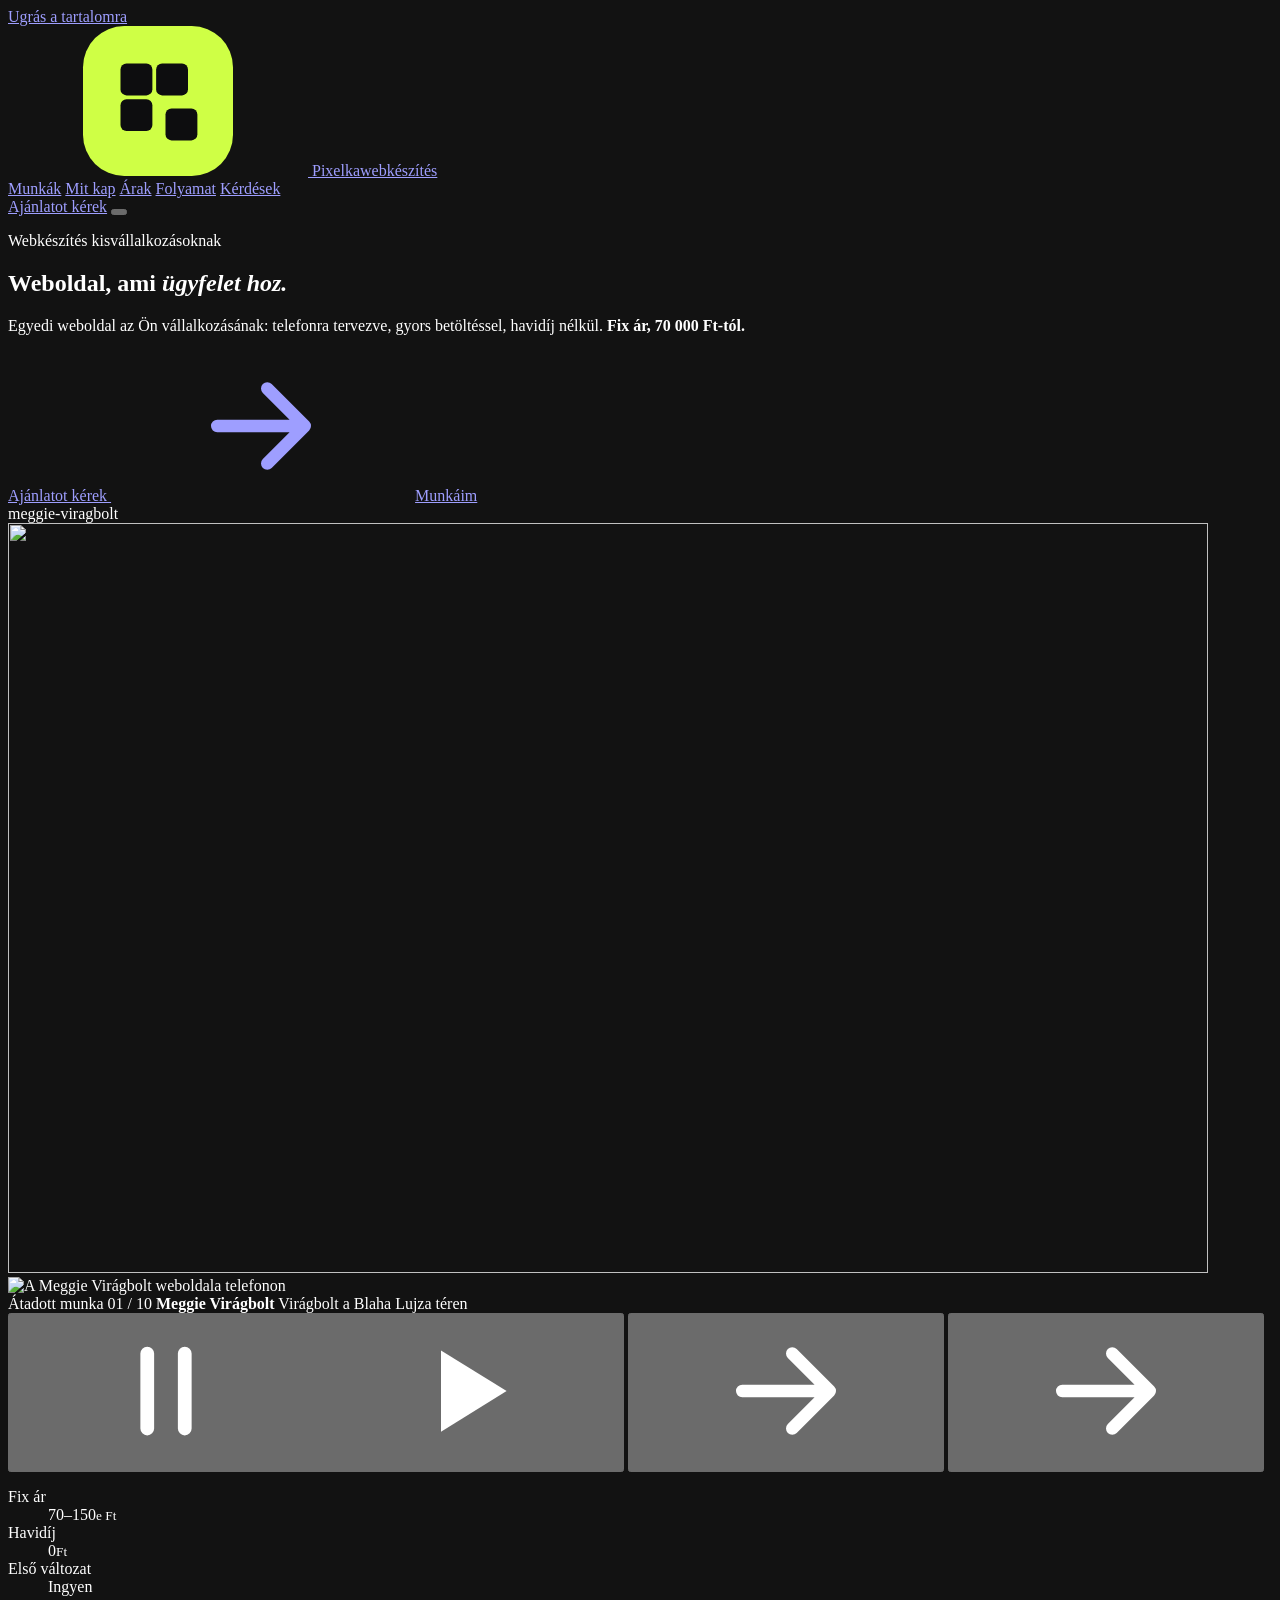
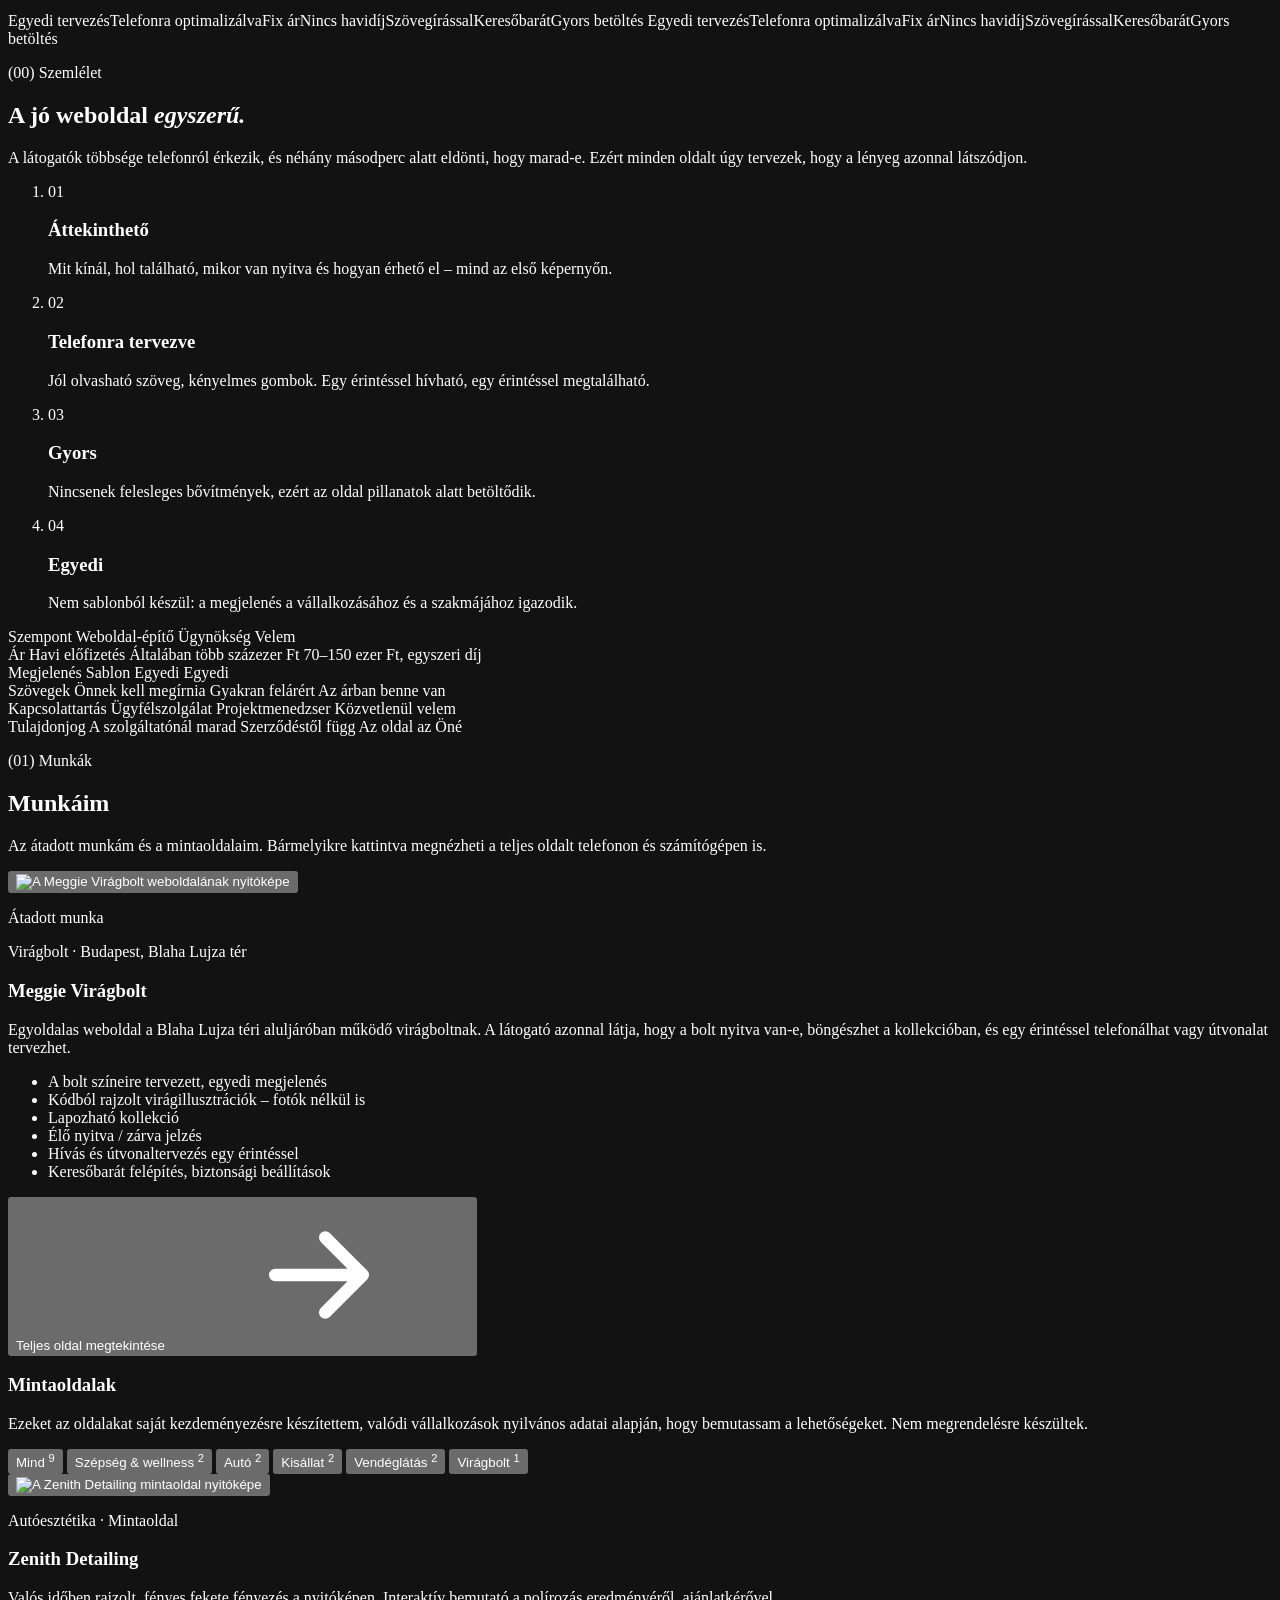
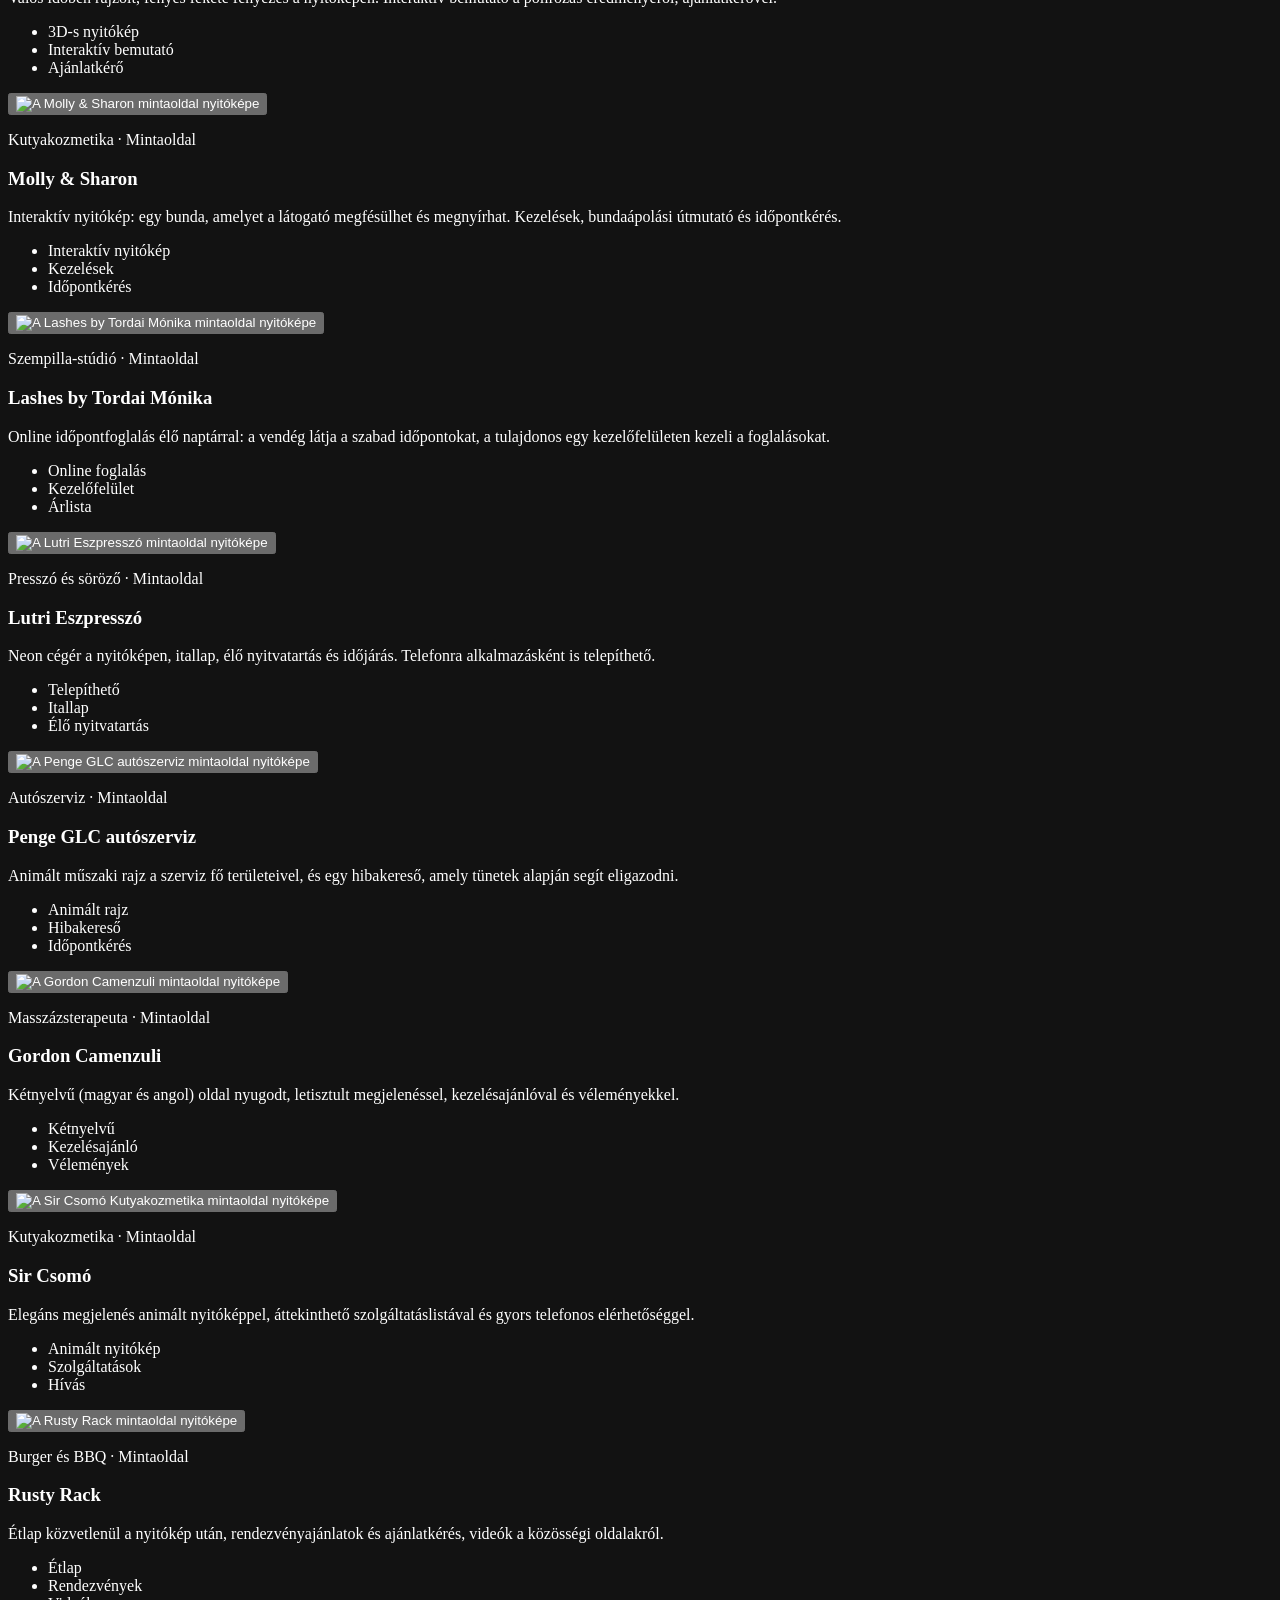
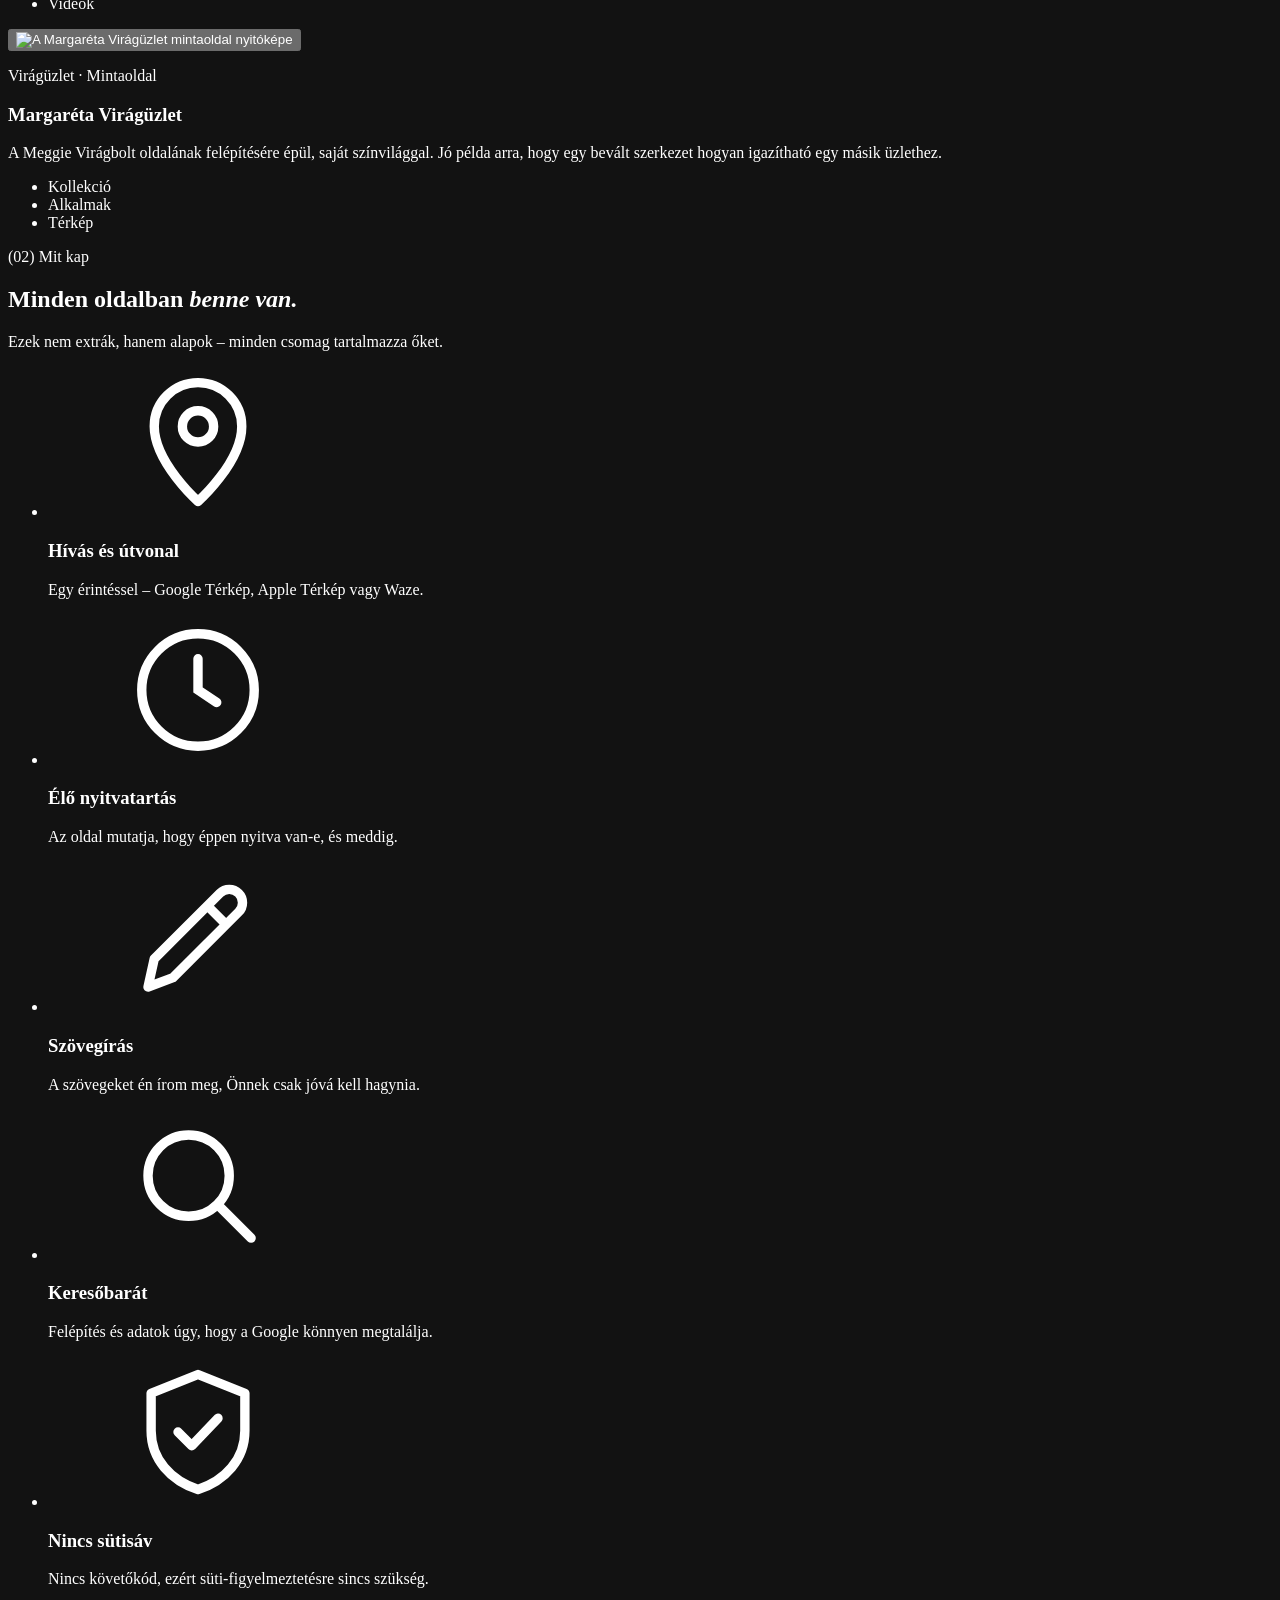
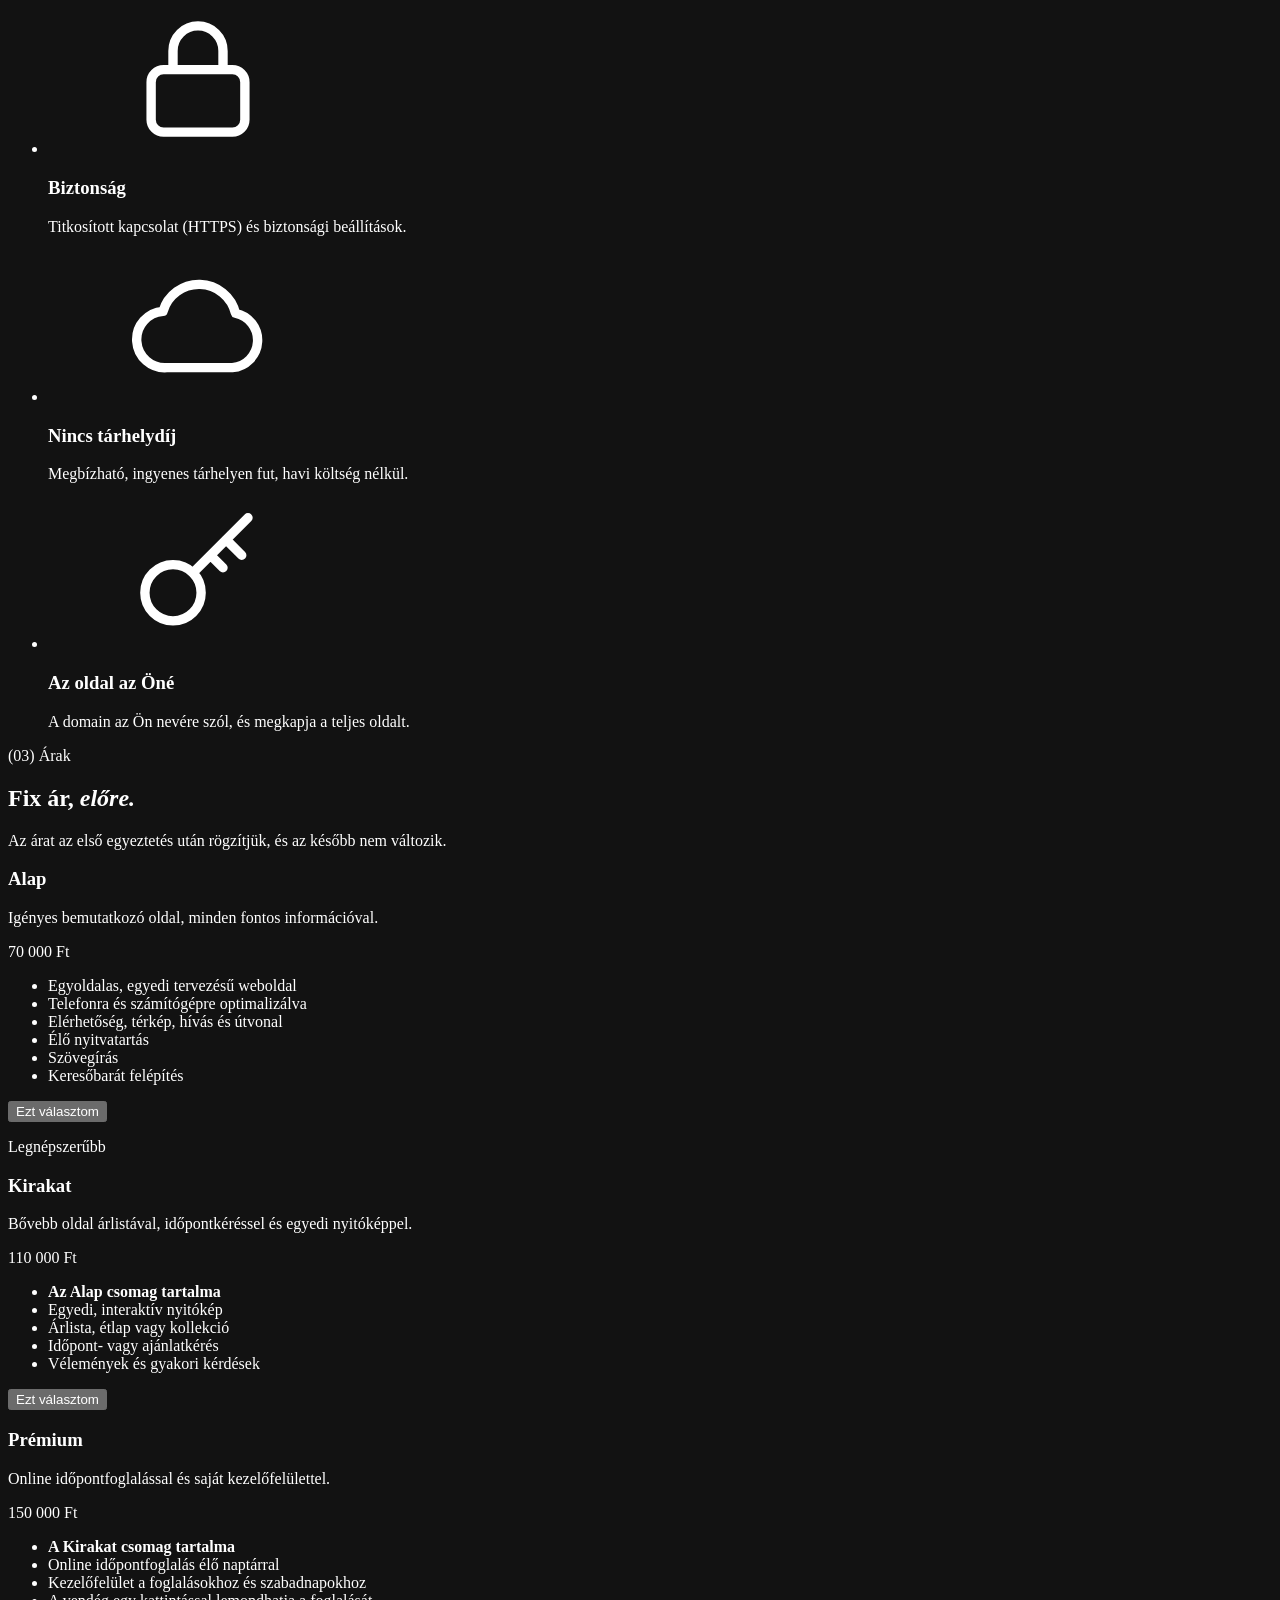
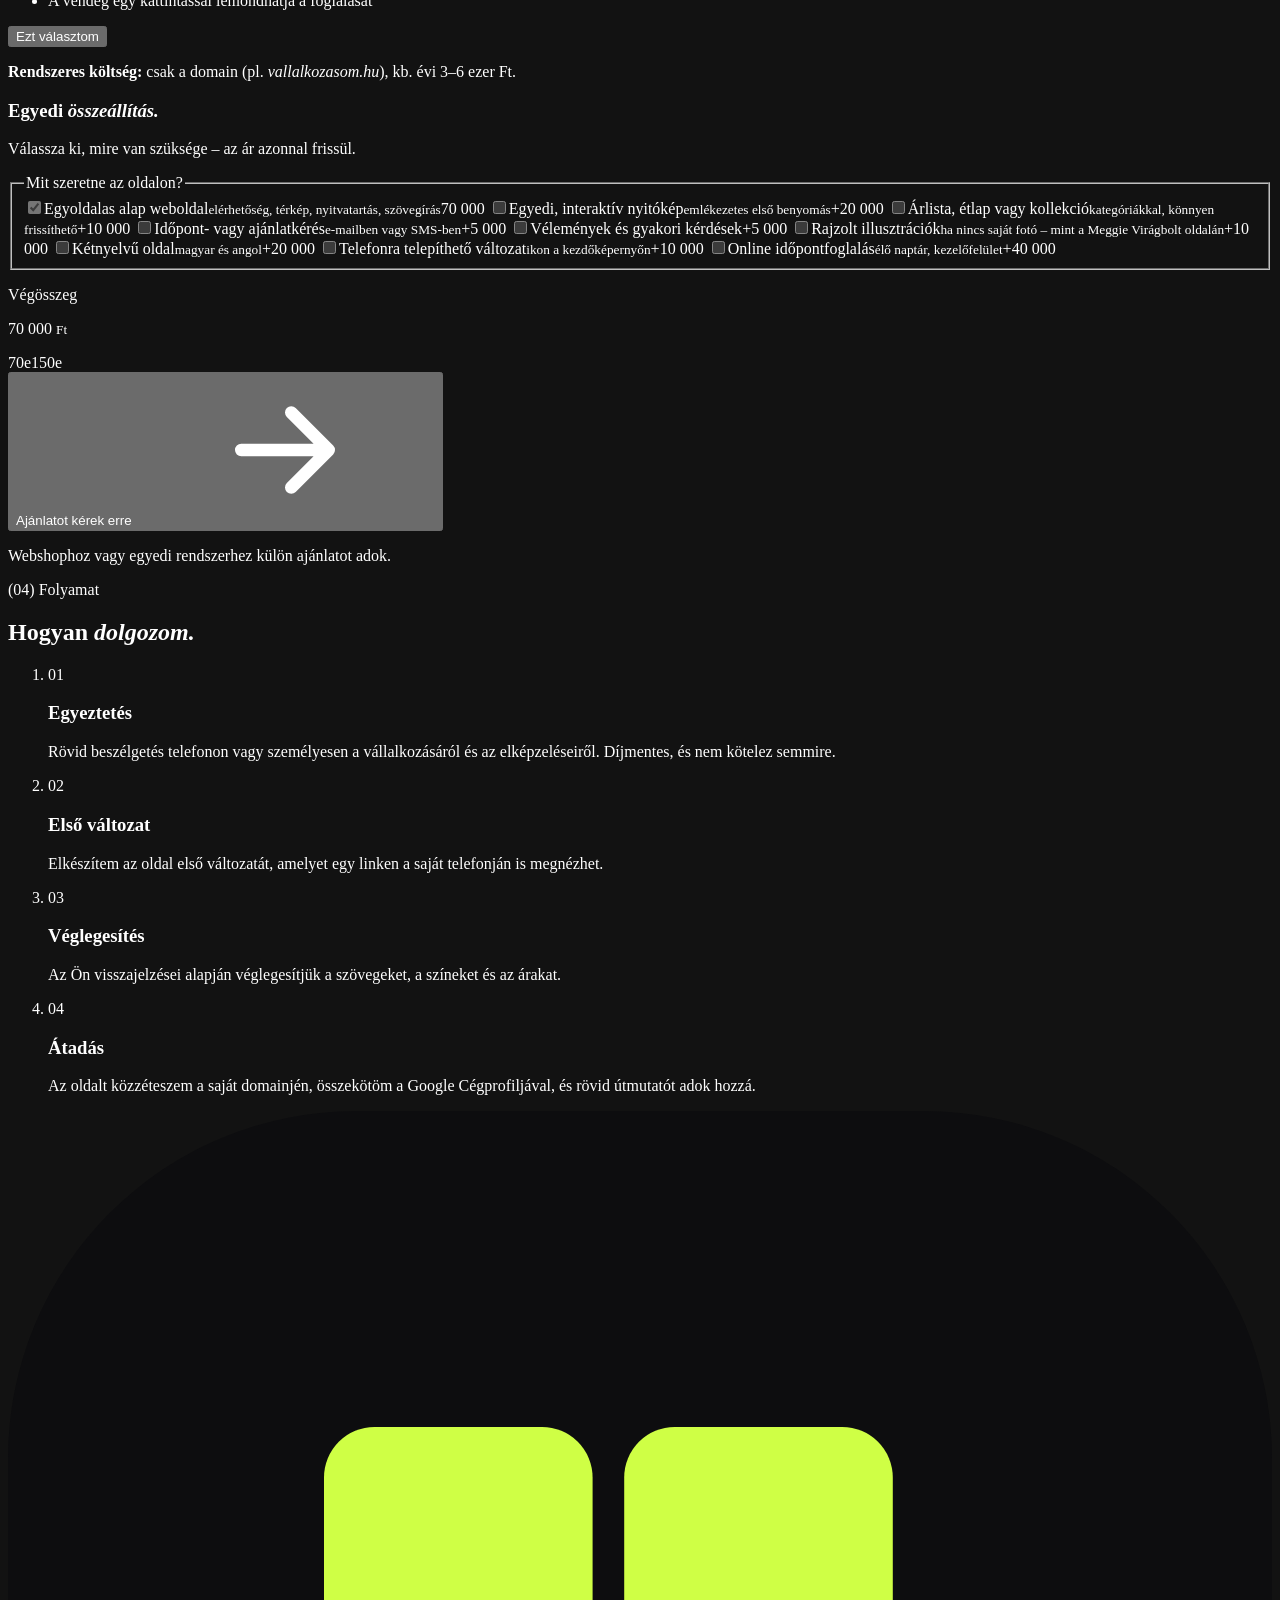
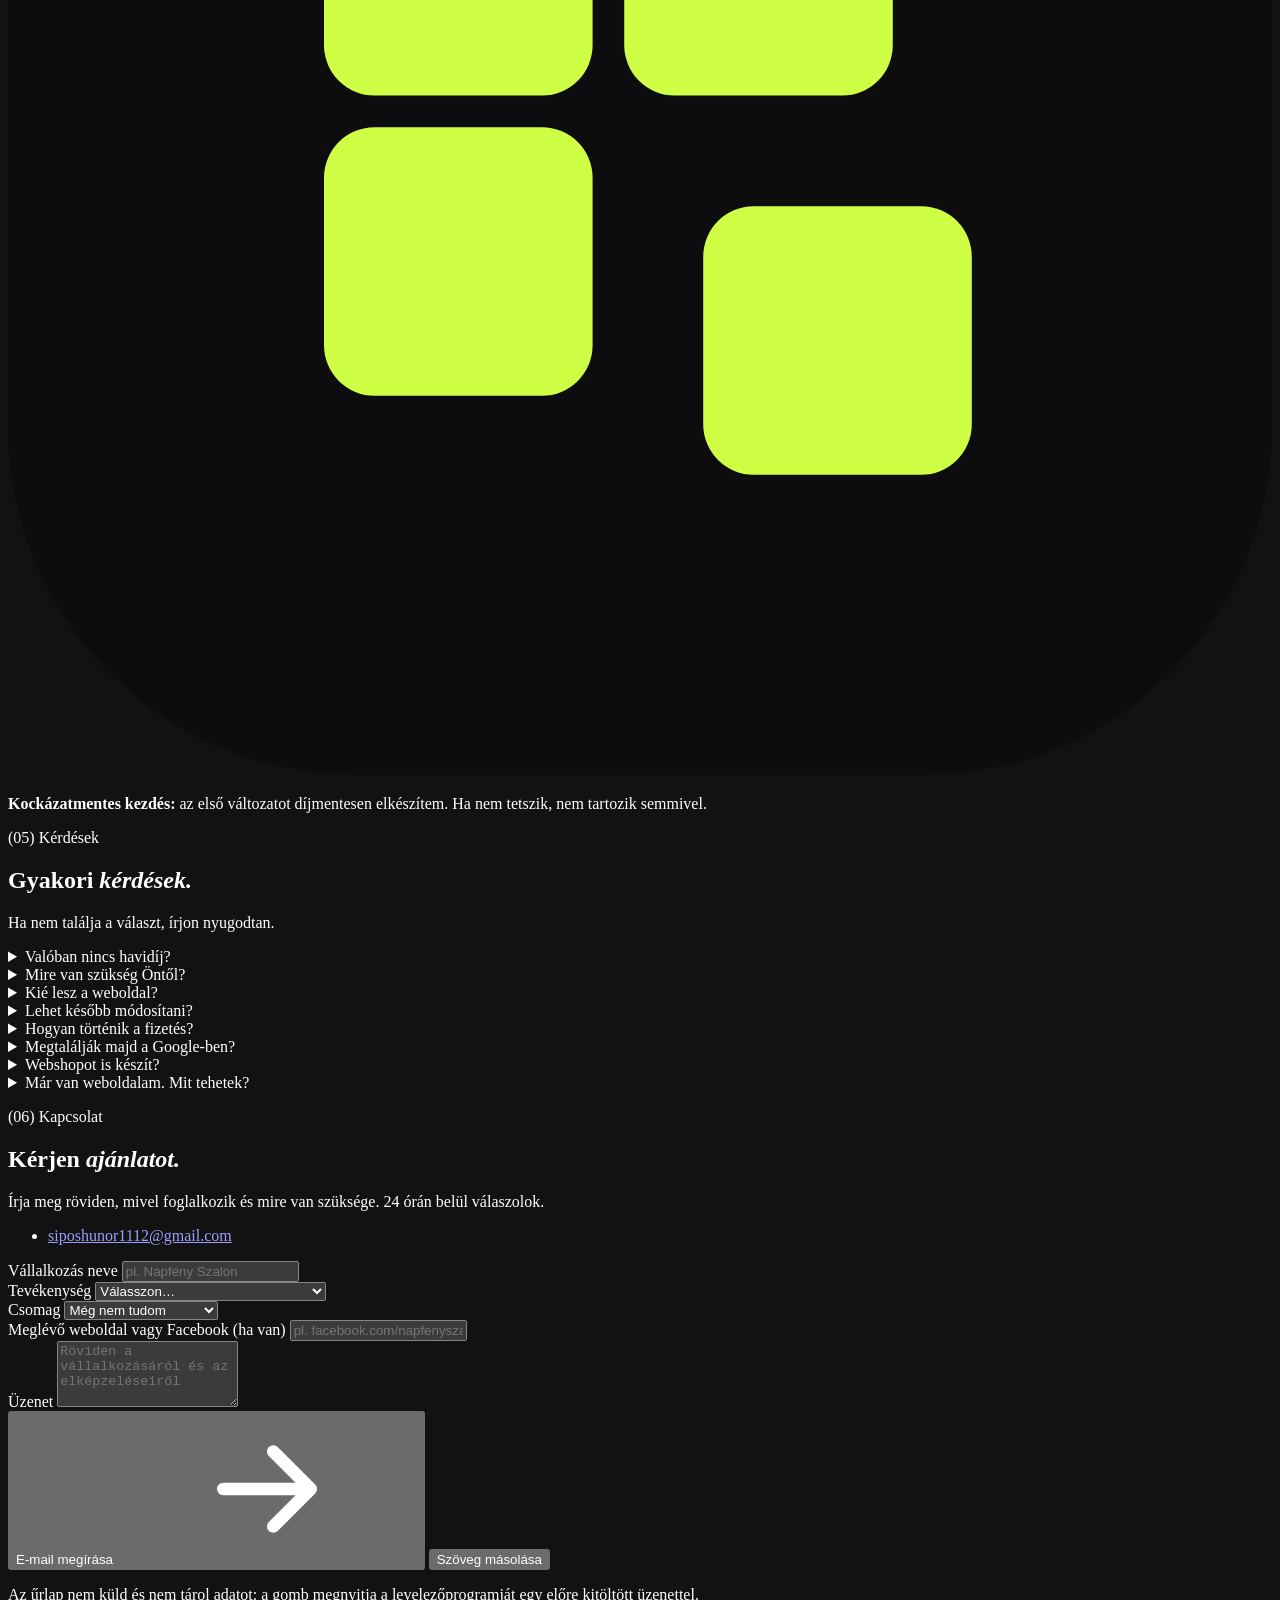
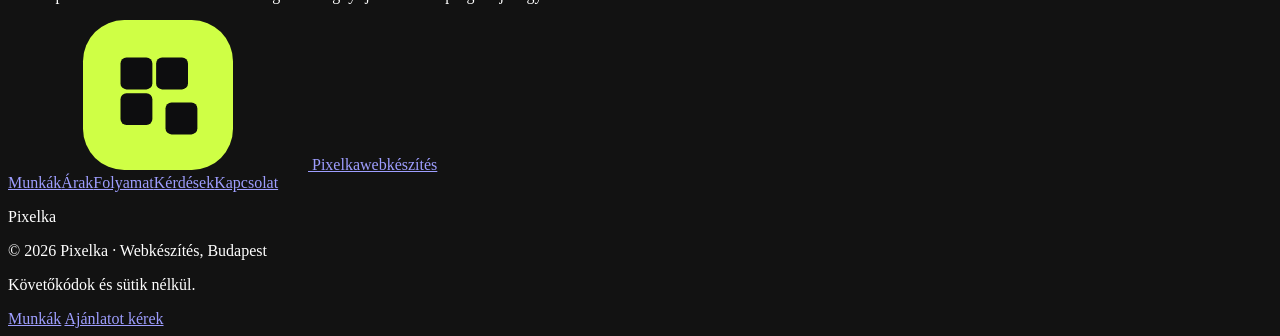
==== commit 9fb7436a: "Átfutási idők és módosítási körök ki, átfogó javítások Tartalom: - Kikerült minden átfutási idő (tén" ====
--- a/public/index.html
+++ b/public/index.html
@@ -4,15 +4,18 @@
   <meta charset="utf-8">
   <meta name="viewport" content="width=device-width, initial-scale=1, viewport-fit=cover">
   <title>Pixelka – Egyedi weboldal kisvállalkozásoknak, 70 000 Ft-tól</title>
-  <meta name="description" content="Egyedi tervezésű, telefonra szabott weboldalak kisvállalkozásoknak. Fix ár 70 000 és 150 000 Ft között, 1–2 hét alatt, havidíj nélkül.">
+  <meta name="description" content="Egyedi tervezésű, telefonra szabott weboldalak kisvállalkozásoknak. Fix ár 70 000 és 150 000 Ft között, havidíj nélkül.">
   <meta name="theme-color" content="#0d0d0f">
-  <meta name="color-scheme" content="dark light">
+  <meta name="color-scheme" content="dark">
   <link rel="canonical" href="https://pixelka.hu/">
   <meta property="og:type" content="website">
   <meta property="og:locale" content="hu_HU">
   <meta property="og:title" content="Weboldal, ami ügyfelet hoz – Pixelka">
-  <meta property="og:description" content="Egyedi weboldal kisvállalkozásoknak. Fix ár 70–150 ezer Ft, 1–2 hét, nincs havidíj.">
+  <meta property="og:description" content="Egyedi weboldal kisvállalkozásoknak. Fix ár 70–150 ezer Ft, nincs havidíj.">
   <meta property="og:image" content="https://pixelka.hu/assets/og.jpg">
+  <meta property="og:image:width" content="1200">
+  <meta property="og:image:height" content="630">
+  <meta property="og:image:alt" content="Pixelka – Weboldal, ami ügyfelet hoz">
   <meta property="og:url" content="https://pixelka.hu/">
   <meta name="twitter:card" content="summary_large_image">
   <link rel="icon" href="/assets/favicon.svg" type="image/svg+xml">
@@ -20,7 +23,7 @@
   <link rel="preload" href="/assets/fonts/archivo-latin-wdth-normal.woff2" as="font" type="font/woff2" crossorigin>
   <link rel="preload" href="/assets/fonts/geist-latin-wght-normal.woff2" as="font" type="font/woff2" crossorigin>
   <link rel="preload" href="/assets/work/meggie-mobile.webp" as="image" type="image/webp">
-  <link rel="stylesheet" href="/styles.css?v=3">
+  <link rel="stylesheet" href="/styles.css?v=4">
   <script type="application/ld+json">
   {
     "@context": "https://schema.org",
@@ -99,7 +102,7 @@
 
         <!-- Élő bemutató: a munkák telefonon és számítógépen -->
         <div class="stage" aria-label="Munkák bemutatója" role="region">
-          <div class="stage__devices">
+          <div class="stage__devices" role="button" tabindex="0" aria-label="A bemutatott oldal megnyitása teljes méretben">
             <div class="browser stage__browser" aria-hidden="true">
               <div class="browser__bar"><i></i><i></i><i></i><span class="browser__url" data-stage-url>meggie-viragbolt</span></div>
               <div class="browser__screen"><img data-stage-desk src="/assets/work/meggie-hero.webp" width="1200" height="750" alt=""></div>
@@ -110,12 +113,13 @@
             </div>
           </div>
           <div class="stage__caption">
-            <div class="stage__info" aria-live="polite">
+            <div class="stage__info">
               <span class="stage__count"><span class="stage__kind" data-stage-kind>Átadott munka</span> <span data-stage-n>01</span> / <span data-stage-total>10</span></span>
               <strong class="stage__name" data-stage-name>Meggie Virágbolt</strong>
               <span class="stage__sig" data-stage-sig>Virágbolt a Blaha Lujza téren</span>
             </div>
             <div class="stage__ctrl">
+              <button type="button" class="round" data-stage-pause aria-label="Bemutató megállítása" aria-pressed="false"><svg class="ic-pause" aria-hidden="true"><use href="#pause"/></svg><svg class="ic-play" aria-hidden="true"><use href="#play"/></svg></button>
               <button type="button" class="round" data-stage-prev aria-label="Előző"><svg aria-hidden="true"><use href="#arrow"/></svg></button>
               <button type="button" class="round" data-stage-next aria-label="Következő"><svg aria-hidden="true"><use href="#arrow"/></svg></button>
             </div>
@@ -126,9 +130,8 @@
       <div class="wrap">
         <dl class="facts">
           <div><dt>Fix ár</dt><dd>70–150<small>e Ft</small></dd></div>
-          <div><dt>Első változat</dt><dd>3–5<small>nap</small></dd></div>
-          <div><dt>Átadás</dt><dd>7–14<small>nap</small></dd></div>
           <div><dt>Havidíj</dt><dd>0<small>Ft</small></dd></div>
+          <div><dt>Első változat</dt><dd>Ingyen</dd></div>
         </dl>
       </div>
     </section>
@@ -174,7 +177,7 @@
 
         <div class="versus" role="table" aria-label="Összehasonlítás">
           <div class="versus__row versus__row--head" role="row">
-            <span role="columnheader"></span>
+            <span role="columnheader"><span class="sr">Szempont</span></span>
             <span role="columnheader">Weboldal-építő</span>
             <span role="columnheader">Ügynökség</span>
             <span role="columnheader" class="versus__me">Velem</span>
@@ -397,16 +400,12 @@
           <p class="lead">Ezek nem extrák, hanem alapok – minden csomag tartalmazza őket.</p>
         </div>
         <ul class="incl__list">
-          <li><svg aria-hidden="true"><use href="#i-phone"/></svg><h3>Telefonra optimalizálva</h3><p>Minden képernyőméreten jól használható, kényelmes gombokkal.</p></li>
           <li><svg aria-hidden="true"><use href="#i-pin"/></svg><h3>Hívás és útvonal</h3><p>Egy érintéssel – Google Térkép, Apple Térkép vagy Waze.</p></li>
           <li><svg aria-hidden="true"><use href="#i-clock"/></svg><h3>Élő nyitvatartás</h3><p>Az oldal mutatja, hogy éppen nyitva van-e, és meddig.</p></li>
           <li><svg aria-hidden="true"><use href="#i-pen"/></svg><h3>Szövegírás</h3><p>A szövegeket én írom meg, Önnek csak jóvá kell hagynia.</p></li>
           <li><svg aria-hidden="true"><use href="#i-search"/></svg><h3>Keresőbarát</h3><p>Felépítés és adatok úgy, hogy a Google könnyen megtalálja.</p></li>
-          <li><svg aria-hidden="true"><use href="#i-share"/></svg><h3>Megosztási kép</h3><p>Igényes előnézet, ha valaki elküldi vagy megosztja az oldalt.</p></li>
           <li><svg aria-hidden="true"><use href="#i-shield"/></svg><h3>Nincs sütisáv</h3><p>Nincs követőkód, ezért süti-figyelmeztetésre sincs szükség.</p></li>
           <li><svg aria-hidden="true"><use href="#i-lock"/></svg><h3>Biztonság</h3><p>Titkosított kapcsolat (HTTPS) és biztonsági beállítások.</p></li>
-          <li><svg aria-hidden="true"><use href="#i-bolt"/></svg><h3>Gyors betöltés</h3><p>Optimalizált képek és betűtípusok, felesleges kód nélkül.</p></li>
-          <li><svg aria-hidden="true"><use href="#i-hand"/></svg><h3>Akadálymentes</h3><p>Billentyűzettel is kezelhető, jól olvasható kontrasztokkal.</p></li>
           <li><svg aria-hidden="true"><use href="#i-cloud"/></svg><h3>Nincs tárhelydíj</h3><p>Megbízható, ingyenes tárhelyen fut, havi költség nélkül.</p></li>
           <li><svg aria-hidden="true"><use href="#i-key"/></svg><h3>Az oldal az Öné</h3><p>A domain az Ön nevére szól, és megkapja a teljes oldalt.</p></li>
         </ul>
@@ -419,7 +418,7 @@
         <div class="pricing__head">
           <p class="eyebrow"><span class="num">(03)</span> Árak</p>
           <h2 class="h2" id="price-title">Fix ár, <em>előre.</em></h2>
-          <p class="lead">Az árat az első egyeztetés után rögzítjük, és az később nem változik. Havidíj nincs.</p>
+          <p class="lead">Az árat az első egyeztetés után rögzítjük, és az később nem változik.</p>
         </div>
 
         <div class="plans">
@@ -428,7 +427,6 @@
               <h3 class="plan__name">Alap</h3>
               <p class="plan__for">Igényes bemutatkozó oldal, minden fontos információval.</p>
               <p class="plan__price"><span>70 000</span> Ft</p>
-              <p class="plan__time">kb. 1 hét</p>
             </header>
             <ul class="plan__list">
               <li>Egyoldalas, egyedi tervezésű weboldal</li>
@@ -436,8 +434,7 @@
               <li>Elérhetőség, térkép, hívás és útvonal</li>
               <li>Élő nyitvatartás</li>
               <li>Szövegírás</li>
-              <li>Keresőbarát felépítés, megosztási kép</li>
-              <li>1 módosítási kör</li>
+              <li>Keresőbarát felépítés</li>
             </ul>
             <button type="button" class="btn btn--line plan__btn" data-preset="alap">Ezt választom</button>
           </article>
@@ -448,7 +445,6 @@
               <h3 class="plan__name">Kirakat</h3>
               <p class="plan__for">Bővebb oldal árlistával, időpontkéréssel és egyedi nyitóképpel.</p>
               <p class="plan__price"><span>110 000</span> Ft</p>
-              <p class="plan__time">kb. 10–14 nap</p>
             </header>
             <ul class="plan__list">
               <li><strong>Az Alap csomag tartalma</strong></li>
@@ -456,7 +452,6 @@
               <li>Árlista, étlap vagy kollekció</li>
               <li>Időpont- vagy ajánlatkérés</li>
               <li>Vélemények és gyakori kérdések</li>
-              <li>2 módosítási kör</li>
             </ul>
             <button type="button" class="btn btn--lime plan__btn" data-preset="kirakat">Ezt választom</button>
           </article>
@@ -466,20 +461,18 @@
               <h3 class="plan__name">Prémium</h3>
               <p class="plan__for">Online időpontfoglalással és saját kezelőfelülettel.</p>
               <p class="plan__price"><span>150 000</span> Ft</p>
-              <p class="plan__time">kb. 2–3 hét</p>
             </header>
             <ul class="plan__list">
               <li><strong>A Kirakat csomag tartalma</strong></li>
               <li>Online időpontfoglalás élő naptárral</li>
               <li>Kezelőfelület a foglalásokhoz és szabadnapokhoz</li>
-              <li>Lemondás egy linkkel, adatkezelési tájékoztató</li>
-              <li>3 módosítási kör</li>
+              <li>A vendég egy kattintással lemondhatja a foglalását</li>
             </ul>
             <button type="button" class="btn btn--line plan__btn" data-preset="premium">Ezt választom</button>
           </article>
         </div>
 
-        <p class="pricing__note"><strong>Rendszeres költség:</strong> csak a domain (pl. <em>vallalkozasom.hu</em>), kb. évi 3–6 ezer Ft. Tárhelydíj nincs.</p>
+        <p class="pricing__note"><strong>Rendszeres költség:</strong> csak a domain (pl. <em>vallalkozasom.hu</em>), kb. évi 3–6 ezer Ft.</p>
 
         <!-- Árkalkulátor: a tételek ára a data-price-ban, a csomagok a script.js PRESETS részében -->
         <div class="calc" id="kalkulator" aria-labelledby="calc-title">
@@ -504,7 +497,6 @@
               <p class="total__label">Végösszeg</p>
               <p class="total__sum"><span data-total>70 000</span> <small>Ft</small></p>
               <div class="meter" aria-hidden="true"><span class="meter__fill" data-meter></span><span class="meter__a">70e</span><span class="meter__b">150e</span></div>
-              <p class="total__days">Elkészül: <strong data-days>kb. 1 hét</strong></p>
               <p class="total__cap" data-cap hidden>Elérte a felső határt: ezekért a tételekért <strong>legfeljebb 150&nbsp;000&nbsp;Ft</strong> a díj.</p>
               <button type="button" class="btn btn--lime total__btn" data-calc-send>Ajánlatot kérek erre <svg aria-hidden="true"><use href="#arrow"/></svg></button>
               <p class="total__small">Webshophoz vagy egyedi rendszerhez külön ajánlatot adok.</p>
@@ -526,25 +518,21 @@
             <span class="step__n">01</span>
             <h3>Egyeztetés</h3>
             <p>Rövid beszélgetés telefonon vagy személyesen a vállalkozásáról és az elképzeléseiről. Díjmentes, és nem kötelez semmire.</p>
-            <span class="step__t">1. nap</span>
           </li>
           <li class="step">
             <span class="step__n">02</span>
             <h3>Első változat</h3>
-            <p>Néhány napon belül küldök egy linket, amelyen a saját telefonján is megnézheti az oldalt.</p>
-            <span class="step__t">3–5. nap</span>
+            <p>Elkészítem az oldal első változatát, amelyet egy linken a saját telefonján is megnézhet.</p>
           </li>
           <li class="step">
             <span class="step__n">03</span>
             <h3>Véglegesítés</h3>
             <p>Az Ön visszajelzései alapján véglegesítjük a szövegeket, a színeket és az árakat.</p>
-            <span class="step__t">1–2. hét</span>
           </li>
           <li class="step">
             <span class="step__n">04</span>
             <h3>Átadás</h3>
-            <p>Az oldalt a saját domainjén élesítem, összekötöm a Google Cégprofiljával, és rövid útmutatót adok hozzá.</p>
-            <span class="step__t">Átadás</span>
+            <p>Az oldalt közzéteszem a saját domainjén, összekötöm a Google Cégprofiljával, és rövid útmutatót adok hozzá.</p>
           </li>
         </ol>
         <div class="promise">
@@ -565,15 +553,11 @@
         <div class="faq__list">
           <details>
             <summary>Valóban nincs havidíj?</summary>
-            <p>Tárhelydíj nincs, az oldal ingyenes, megbízható tárhelyen (Cloudflare) fut. Az egyetlen rendszeres költség a domain (pl. <em>vallalkozasom.hu</em>), ez évente kb. 3–6 ezer forint, és az Ön nevére szól.</p>
+            <p>Tárhelydíj nincs, az oldal ingyenes, megbízható tárhelyen fut. Az egyetlen rendszeres költség a domain (pl. <em>vallalkozasom.hu</em>), ez évente kb. 3–6 ezer forint, és az Ön nevére szól.</p>
           </details>
           <details>
             <summary>Mire van szükség Öntől?</summary>
             <p>Logóra (ha van), néhány fotóra, az árakra és a nyitvatartásra. A szövegeket én írom meg. Ha nincs megfelelő fotó, rajzolt illusztrációkkal is szép oldal készülhet – erre a Meggie Virágbolt oldala a példa.</p>
-          </details>
-          <details>
-            <summary>Mennyi idő alatt készül el?</summary>
-            <p>Az Alap csomag kb. egy hét, a Kirakat 10–14 nap, a Prémium 2–3 hét. Az első változatot általában 3–5 napon belül látja.</p>
           </details>
           <details>
             <summary>Kié lesz a weboldal?</summary>
@@ -581,7 +565,7 @@
           </details>
           <details>
             <summary>Lehet később módosítani?</summary>
-            <p>Igen. Az átadást követő 30 napban a kisebb módosításokat (árak, nyitvatartás, szövegek) díjmentesen elvégzem. Később is szívesen segítek, előre egyeztetett áron.</p>
+            <p>Igen. Ha változik az ár, a nyitvatartás vagy egy szöveg, szóljon, és átírom.</p>
           </details>
           <details>
             <summary>Hogyan történik a fizetés?</summary>
@@ -680,17 +664,22 @@
       <p class="foot__giant" aria-hidden="true">Pixelka</p>
       <div class="foot__row foot__small">
         <p>© <span data-year>2026</span> Pixelka · Webkészítés, Budapest</p>
-        <p data-weight>Ez az oldal is kézzel készült – követőkód és süti nélkül.</p>
-      </div>
+        <p>Követőkódok és sütik nélkül.</p>
+      </div>
+      <!-- Impresszum: a script.js LEGAL részéből töltődik ki; amíg nincs kitöltve, nem jelenik meg -->
+      <details class="legal" data-legal hidden>
+        <summary>Impresszum</summary>
+        <dl class="legal__list" data-legal-list></dl>
+      </details>
     </div>
   </footer>
 
   <!-- Telefonon alul: mindig kéznél az ajánlatkérés -->
-  <div class="dock" data-dock>
+  <nav class="dock" data-dock aria-label="Gyors elérés">
     <a class="dock__btn" href="#munkak">Munkák</a>
     <a class="dock__btn dock__btn--call" href="#" data-phone-dock hidden>Hívás</a>
     <a class="dock__btn dock__btn--lime" href="#kapcsolat">Ajánlatot kérek</a>
-  </div>
+  </nav>
 
   <!-- Munka-nézegető -->
   <dialog class="viewer" data-viewer aria-labelledby="viewer-title">
@@ -709,10 +698,10 @@
       <div class="viewer__body" data-v-body data-view="phone">
         <div class="browser viewer__desk">
           <div class="browser__bar"><i></i><i></i><i></i><span class="browser__url" data-v-url></span></div>
-          <div class="browser__scroll" tabindex="0" aria-label="Az oldal számítógépen – görgethető"><img data-v-desk alt="" width="960" height="4800"></div>
+          <div class="browser__scroll" role="region" tabindex="0" aria-label="Az oldal számítógépen – görgethető"><img data-v-desk alt="" width="960" height="4800"></div>
         </div>
         <div class="phone viewer__phone">
-          <div class="phone__screen phone__screen--scroll" tabindex="0" aria-label="Az oldal telefonon – görgethető"><img data-v-phone alt="" width="600" height="5193"></div>
+          <div class="phone__screen phone__screen--scroll" role="region" tabindex="0" aria-label="Az oldal telefonon – görgethető"><img data-v-phone alt="" width="600" height="5193"></div>
           <span class="phone__notch" aria-hidden="true"></span>
         </div>
         <aside class="viewer__info">
@@ -733,6 +722,8 @@
   <svg width="0" height="0" style="position:absolute" aria-hidden="true">
     <symbol id="mark" viewBox="0 0 40 40"><rect width="40" height="40" rx="11" fill="#cfff45"/><rect x="10" y="10" width="8.5" height="8.5" rx="1.6" fill="#0d0d0f"/><rect x="19.5" y="10" width="8.5" height="8.5" rx="1.6" fill="#0d0d0f"/><rect x="10" y="19.5" width="8.5" height="8.5" rx="1.6" fill="#0d0d0f"/><rect x="22" y="22" width="8.5" height="8.5" rx="1.6" fill="#0d0d0f"/></symbol>
     <symbol id="arrow" viewBox="0 0 24 24"><path d="M5 12h14M13 6l6 6-6 6" fill="none" stroke="currentColor" stroke-width="2" stroke-linecap="round" stroke-linejoin="round"/></symbol>
+    <symbol id="pause" viewBox="0 0 24 24"><path d="M9 6v12M15 6v12" fill="none" stroke="currentColor" stroke-width="2.2" stroke-linecap="round"/></symbol>
+    <symbol id="play" viewBox="0 0 24 24"><path d="M8 5.5v13l10.5-6.5z" fill="currentColor"/></symbol>
     <symbol id="close" viewBox="0 0 24 24"><path d="M6 6l12 12M18 6L6 18" fill="none" stroke="currentColor" stroke-width="2" stroke-linecap="round"/></symbol>
     <symbol id="i-phone" viewBox="0 0 24 24"><g fill="none" stroke="currentColor" stroke-width="1.5" stroke-linecap="round"><rect x="6.5" y="2.5" width="11" height="19" rx="2.5"/><path d="M10.5 18.5h3"/></g></symbol>
     <symbol id="i-pin" viewBox="0 0 24 24"><g fill="none" stroke="currentColor" stroke-width="1.5" stroke-linejoin="round"><path d="M12 21.5s-7-6.2-7-12a7 7 0 0 1 14 0c0 5.8-7 12-7 12z"/><circle cx="12" cy="9.5" r="2.5"/></g></symbol>
@@ -748,6 +739,6 @@
     <symbol id="i-key" viewBox="0 0 24 24"><g fill="none" stroke="currentColor" stroke-width="1.5" stroke-linecap="round"><circle cx="8" cy="15" r="4.5"/><path d="M11.2 11.8L20 3M16.5 6.5l2.5 2.5M14 9l2 2"/></g></symbol>
   </svg>
 
-  <script src="/script.js?v=3" defer></script>
+  <script src="/script.js?v=4" defer></script>
 </body>
 </html>
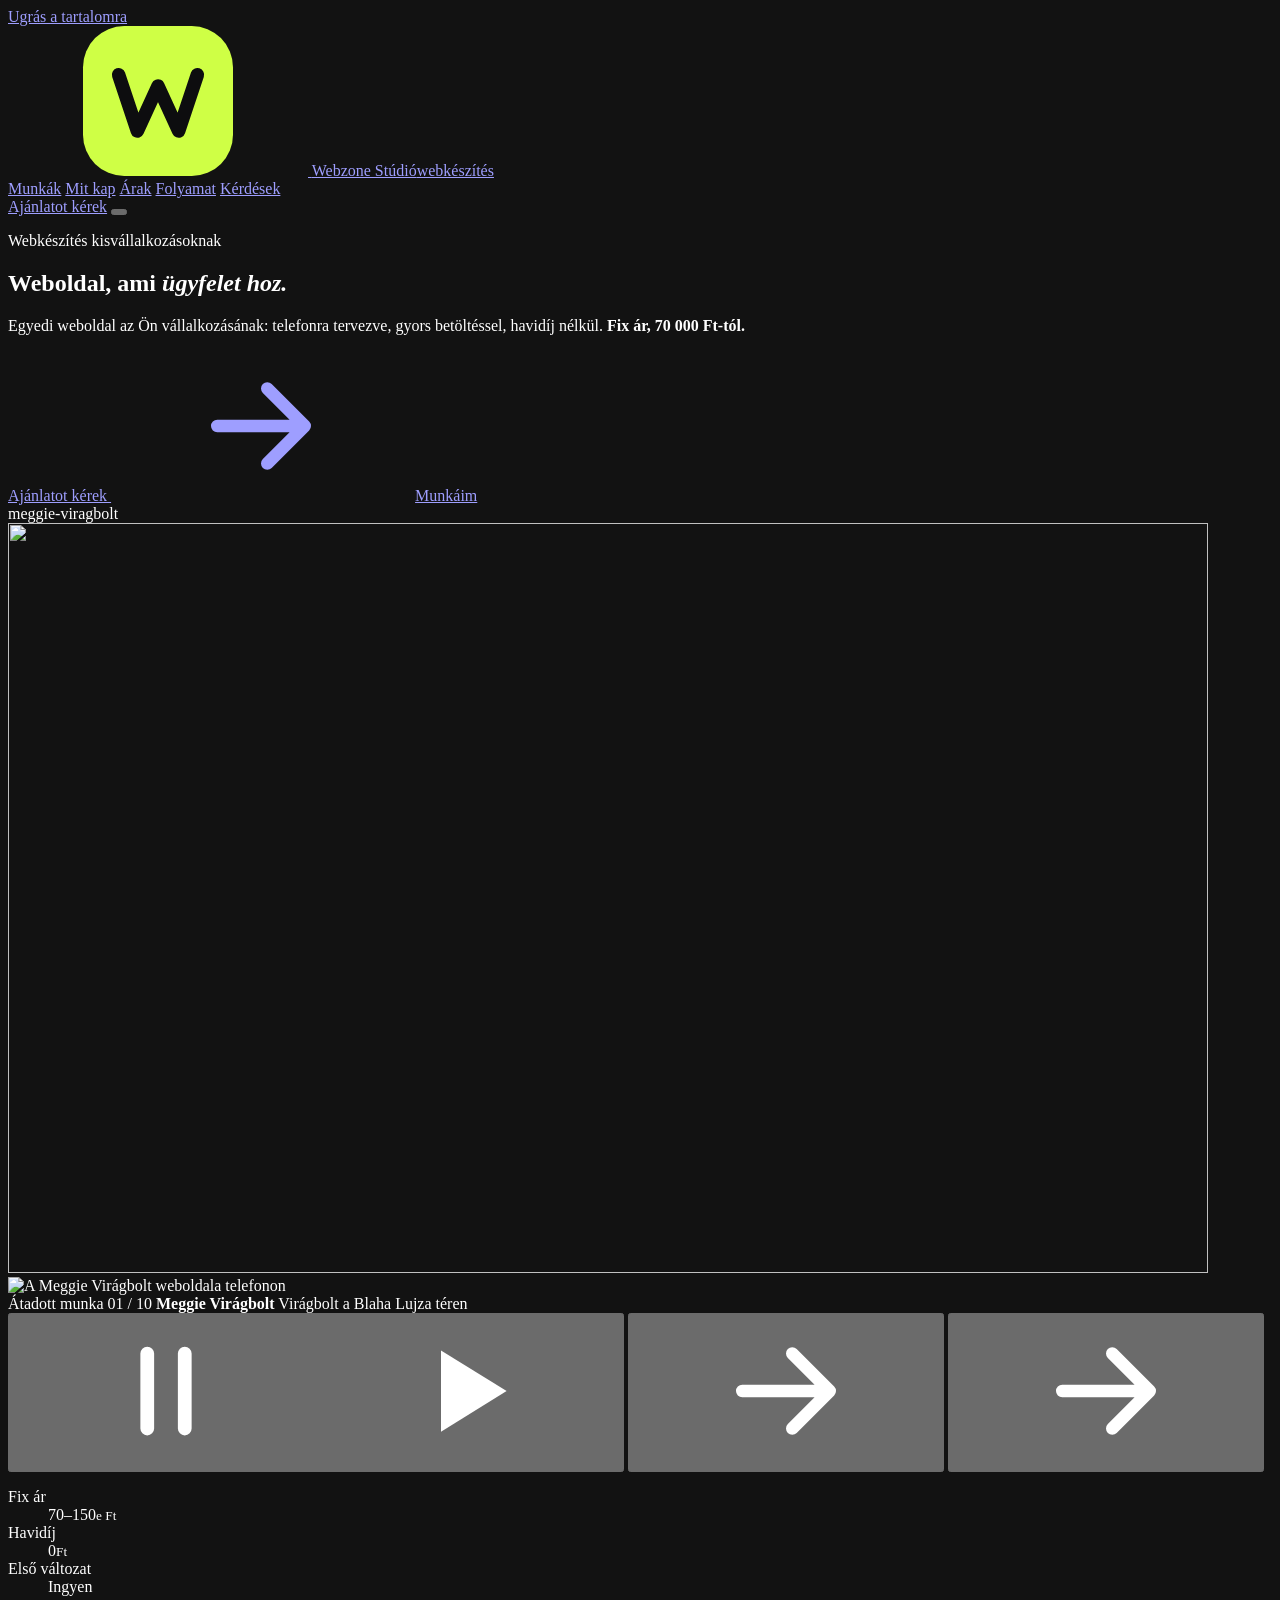
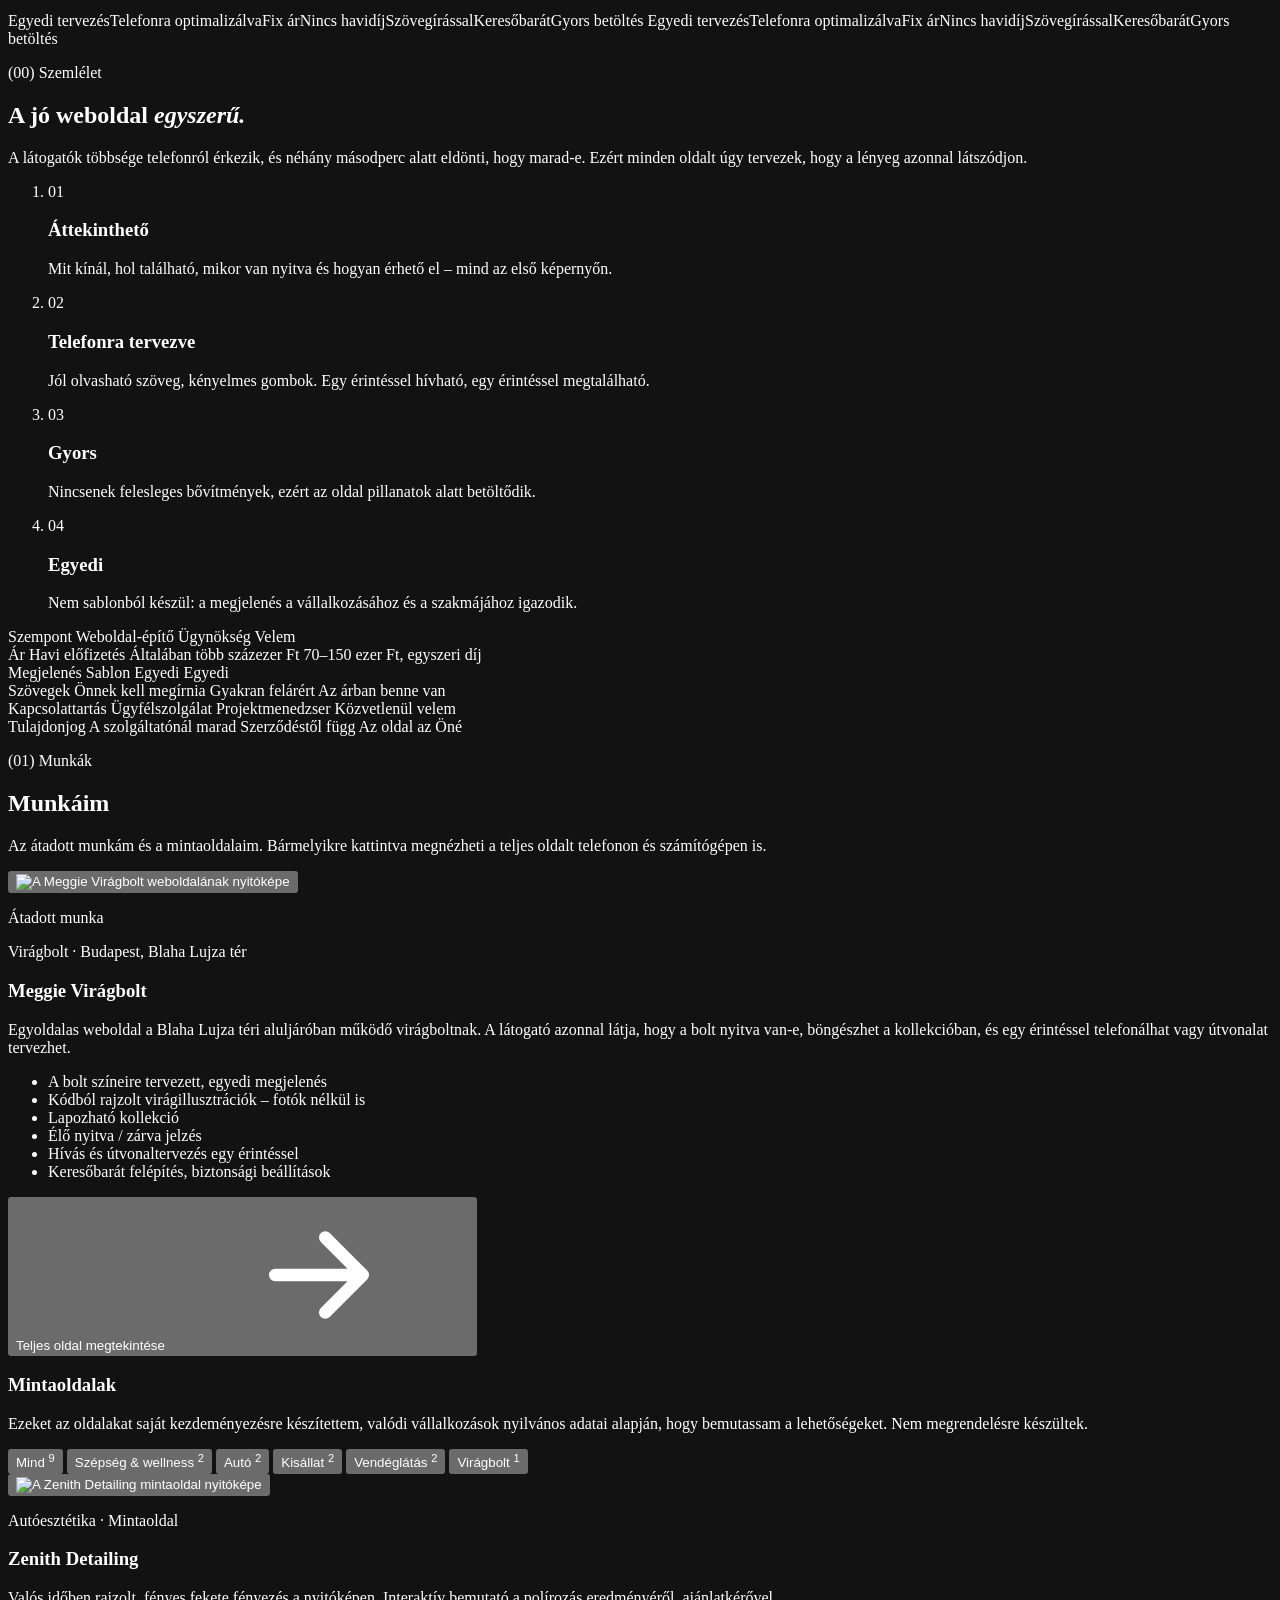
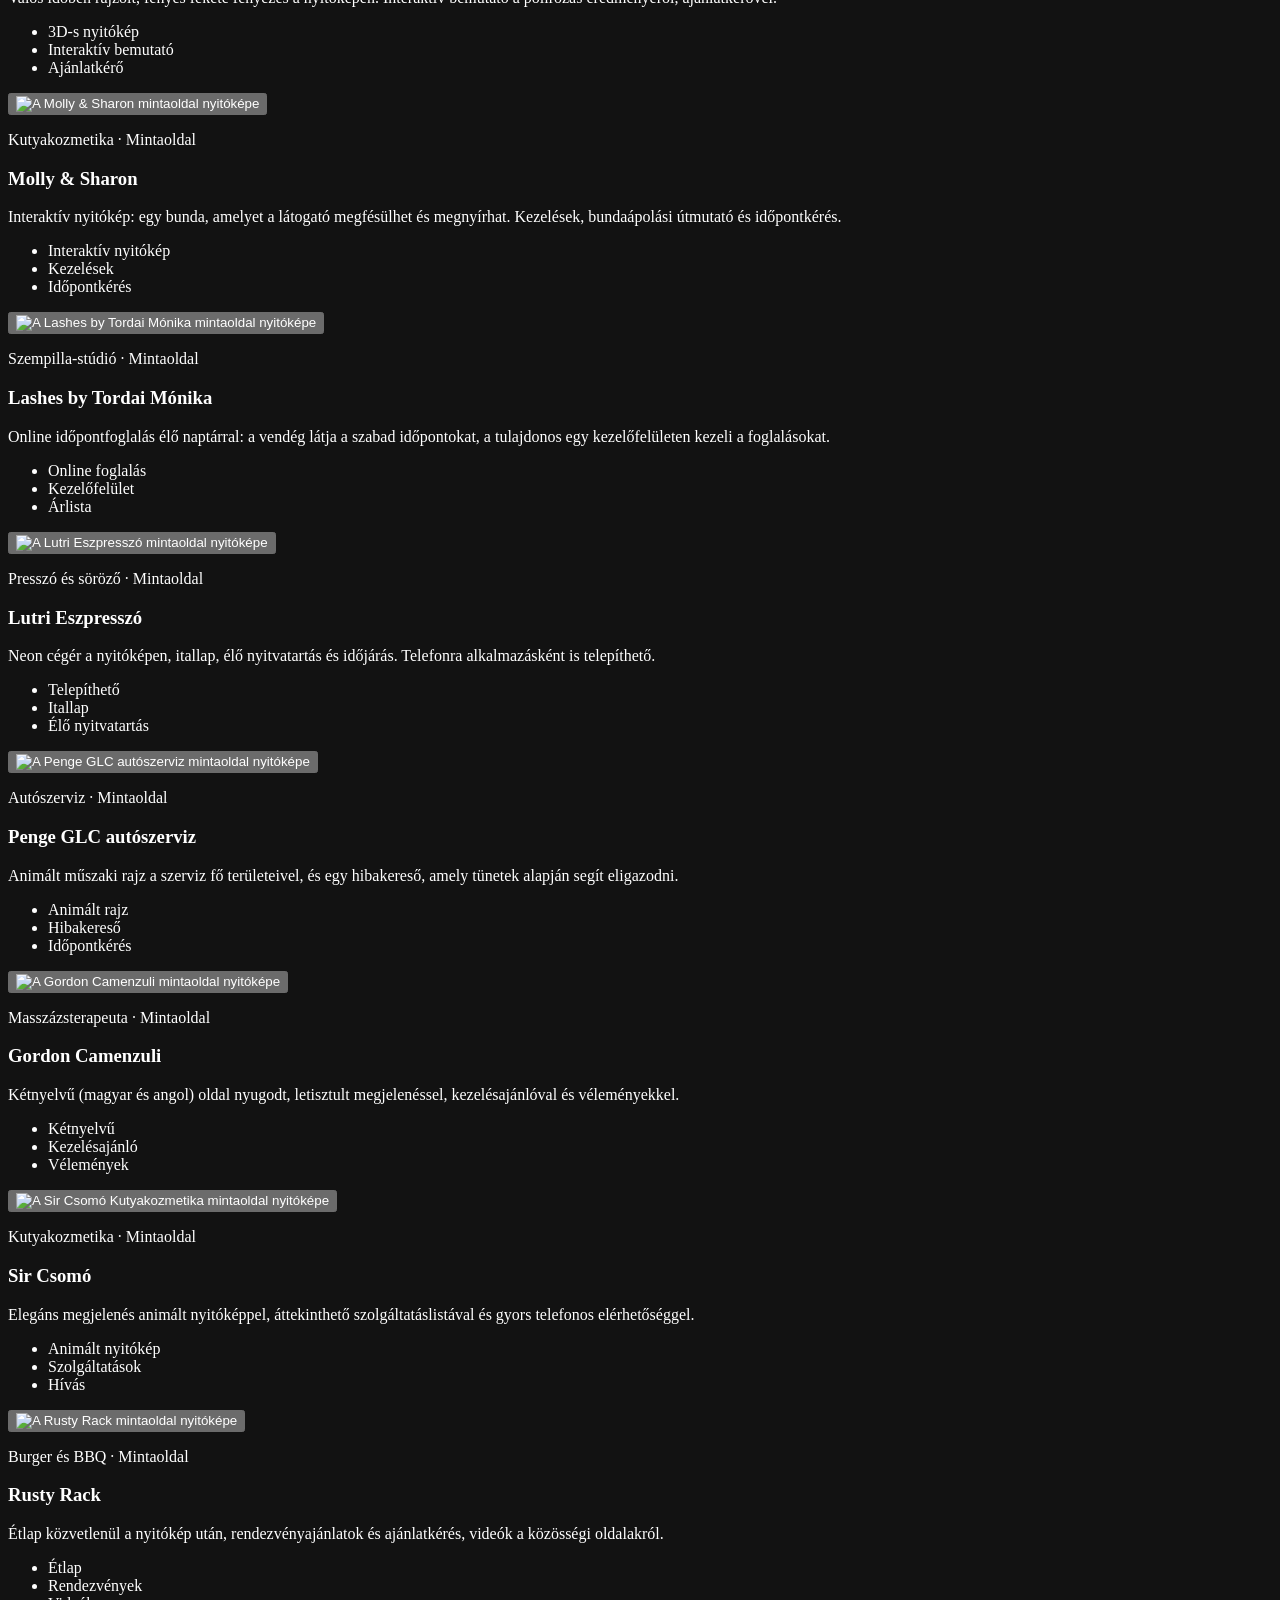
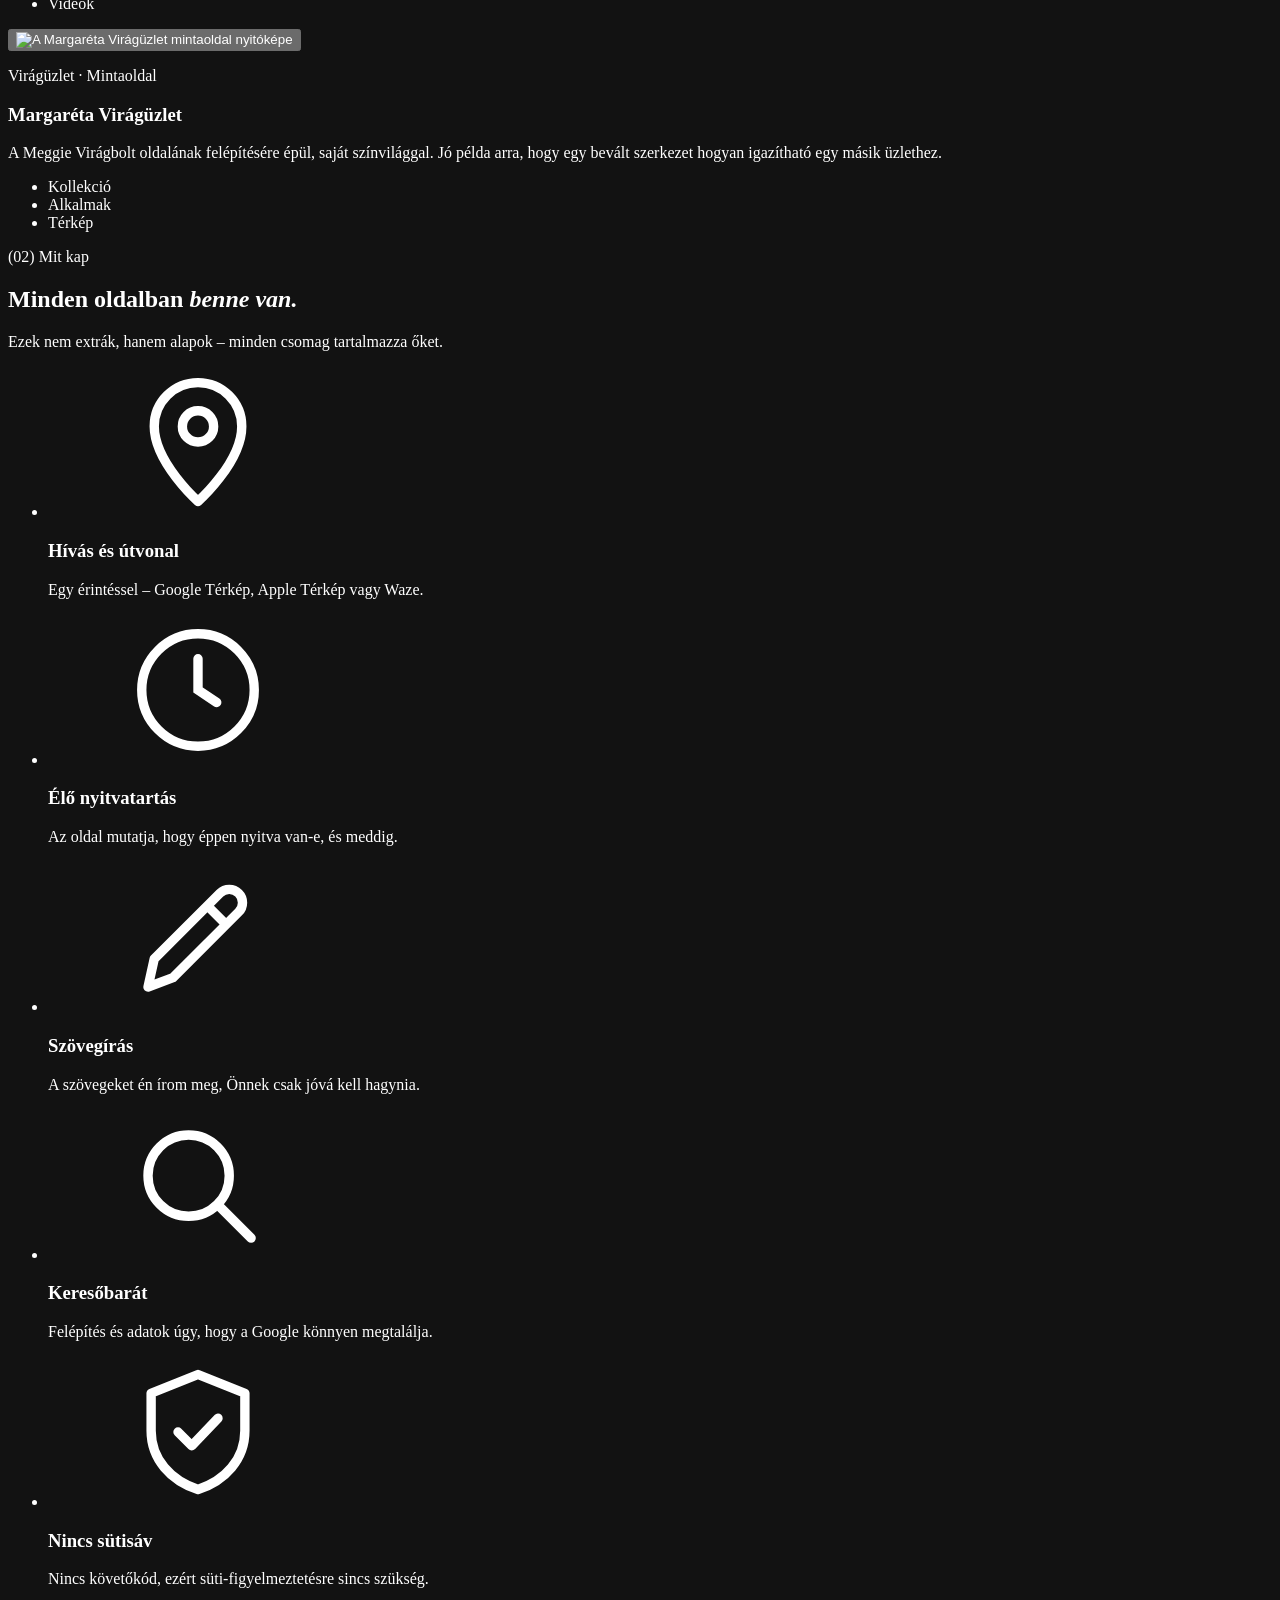
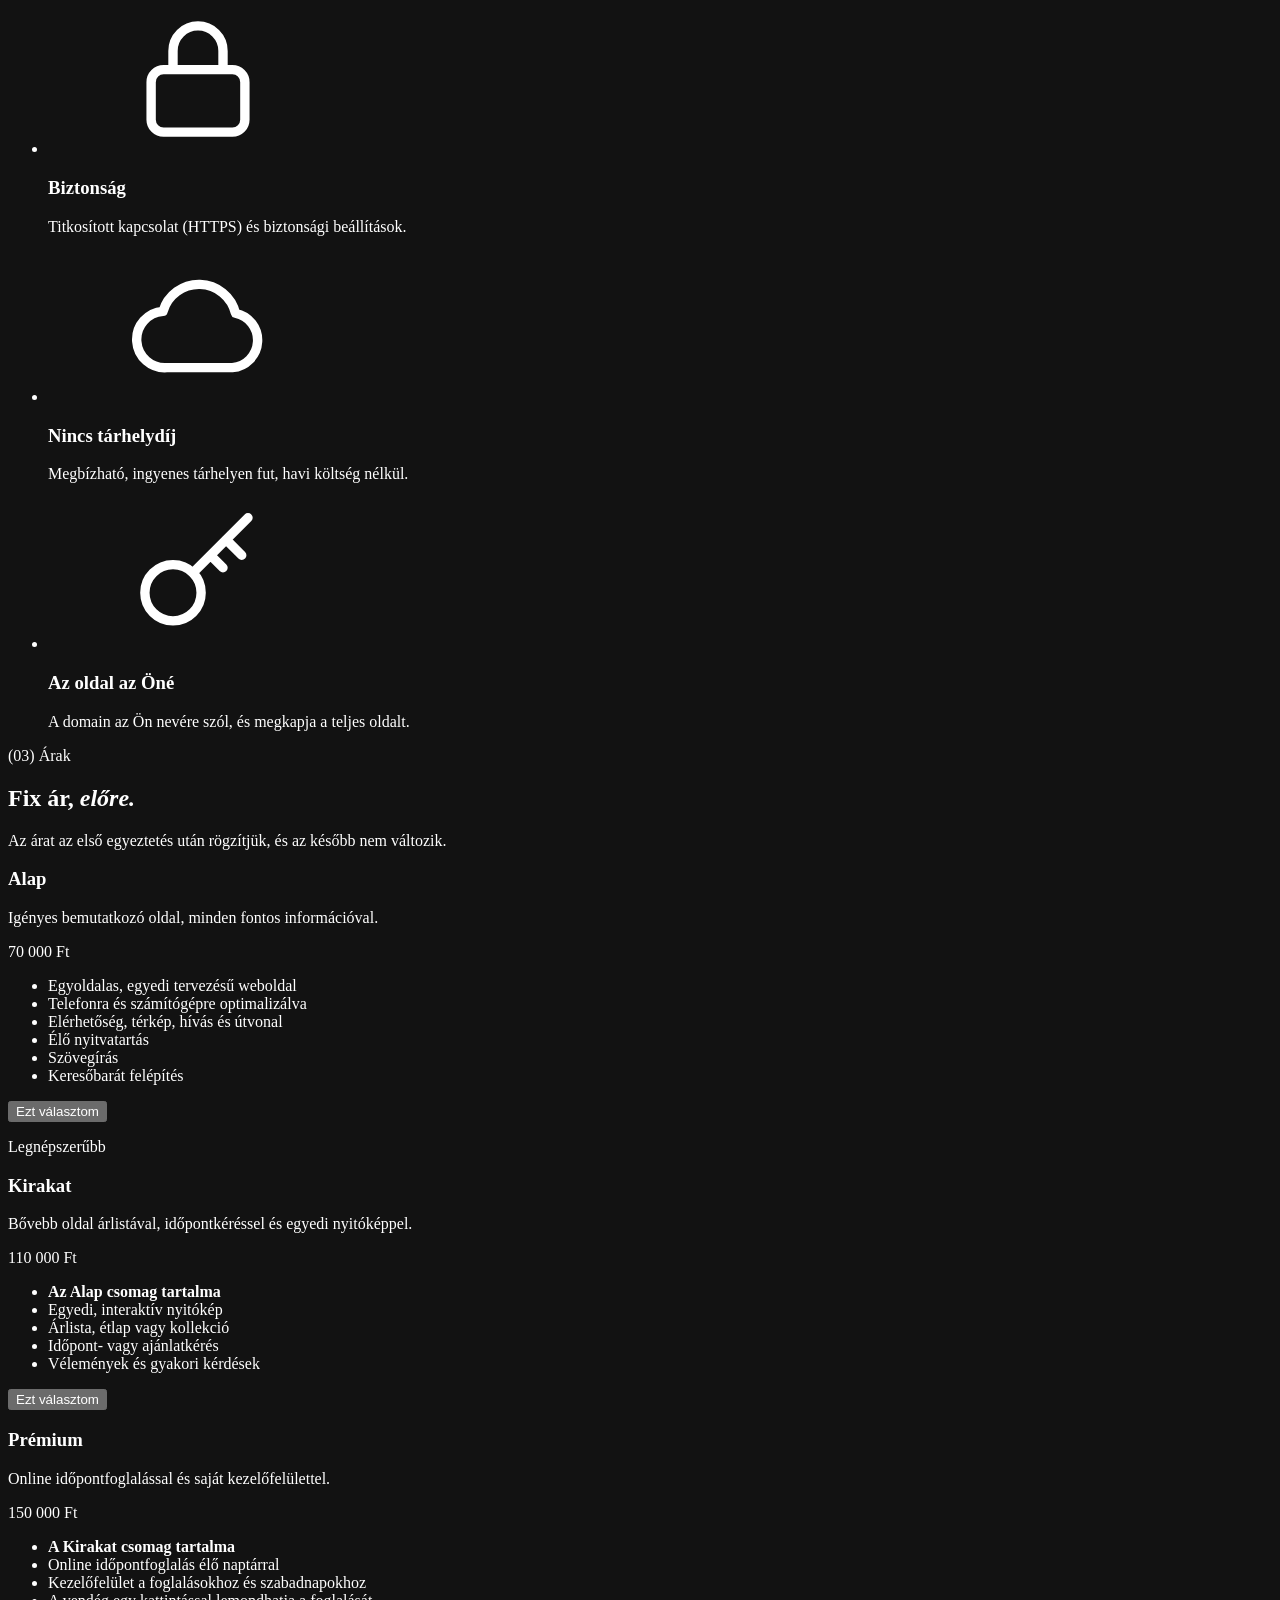
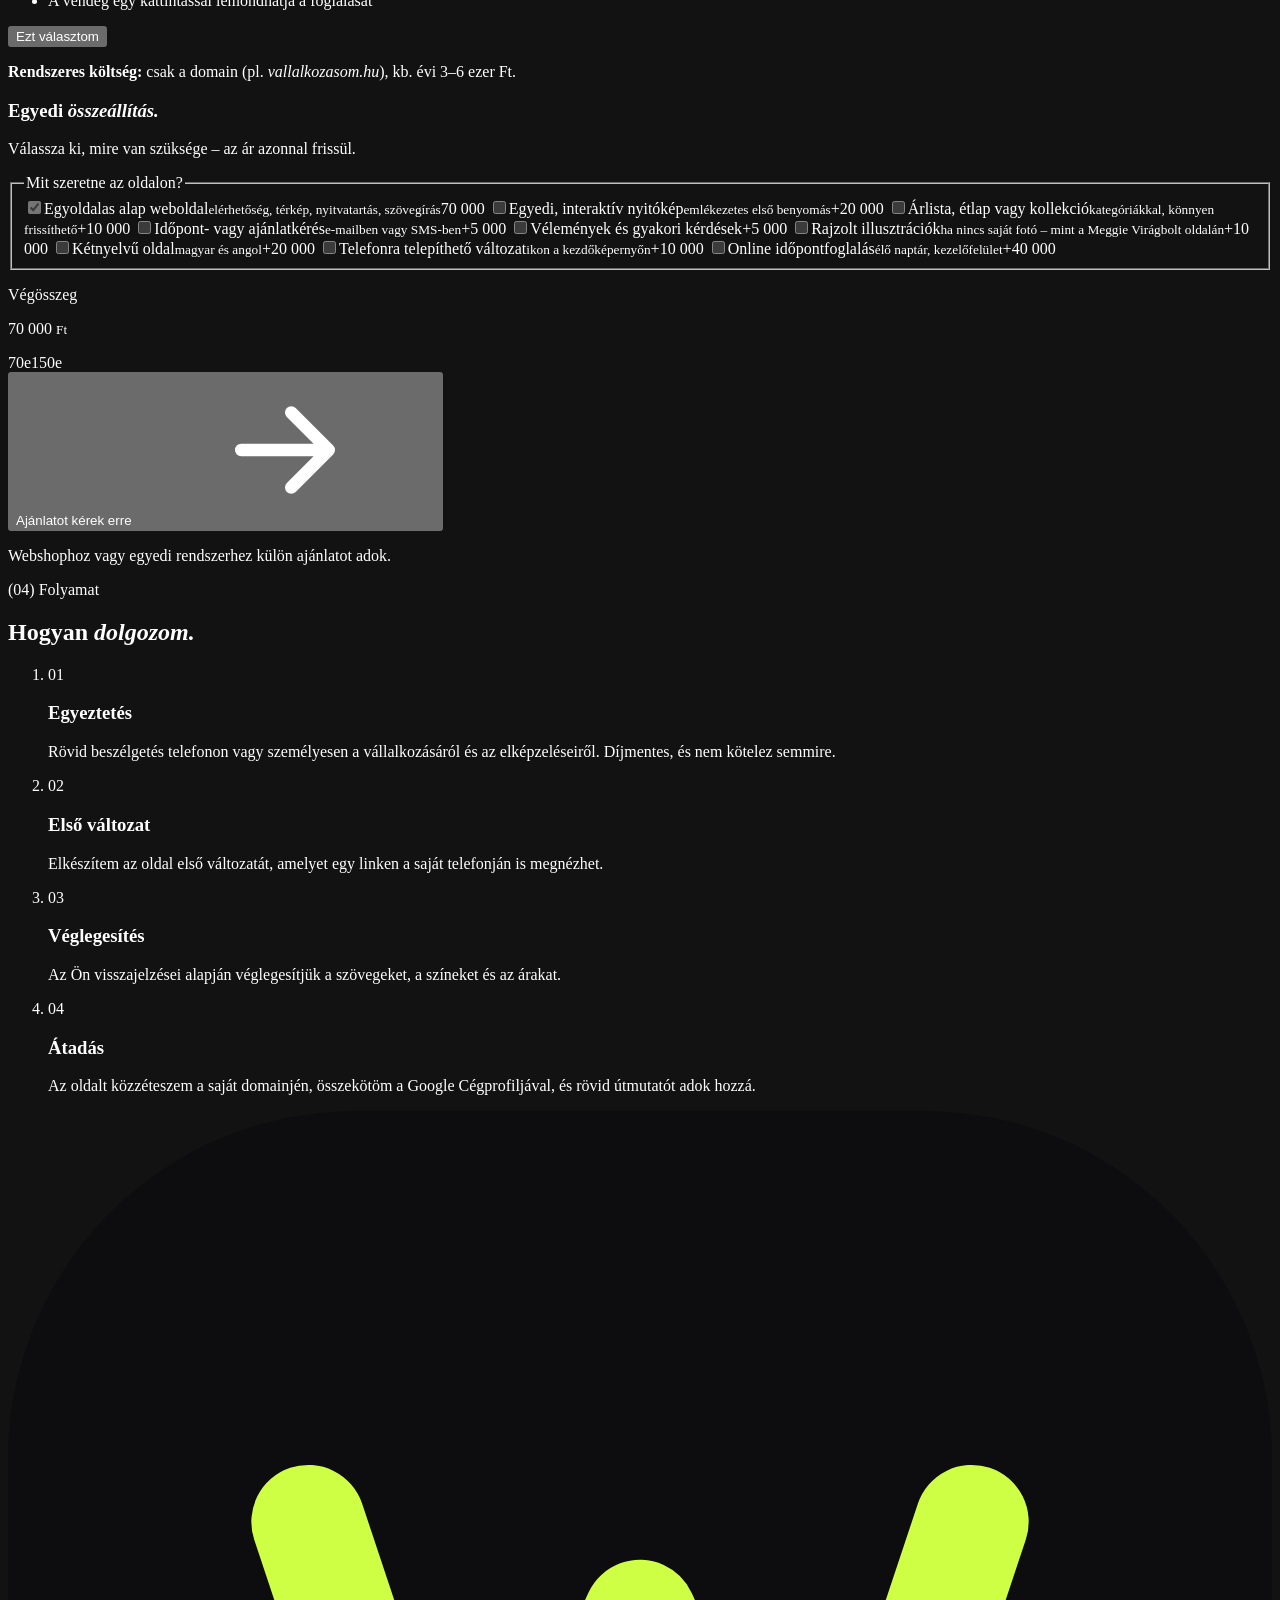
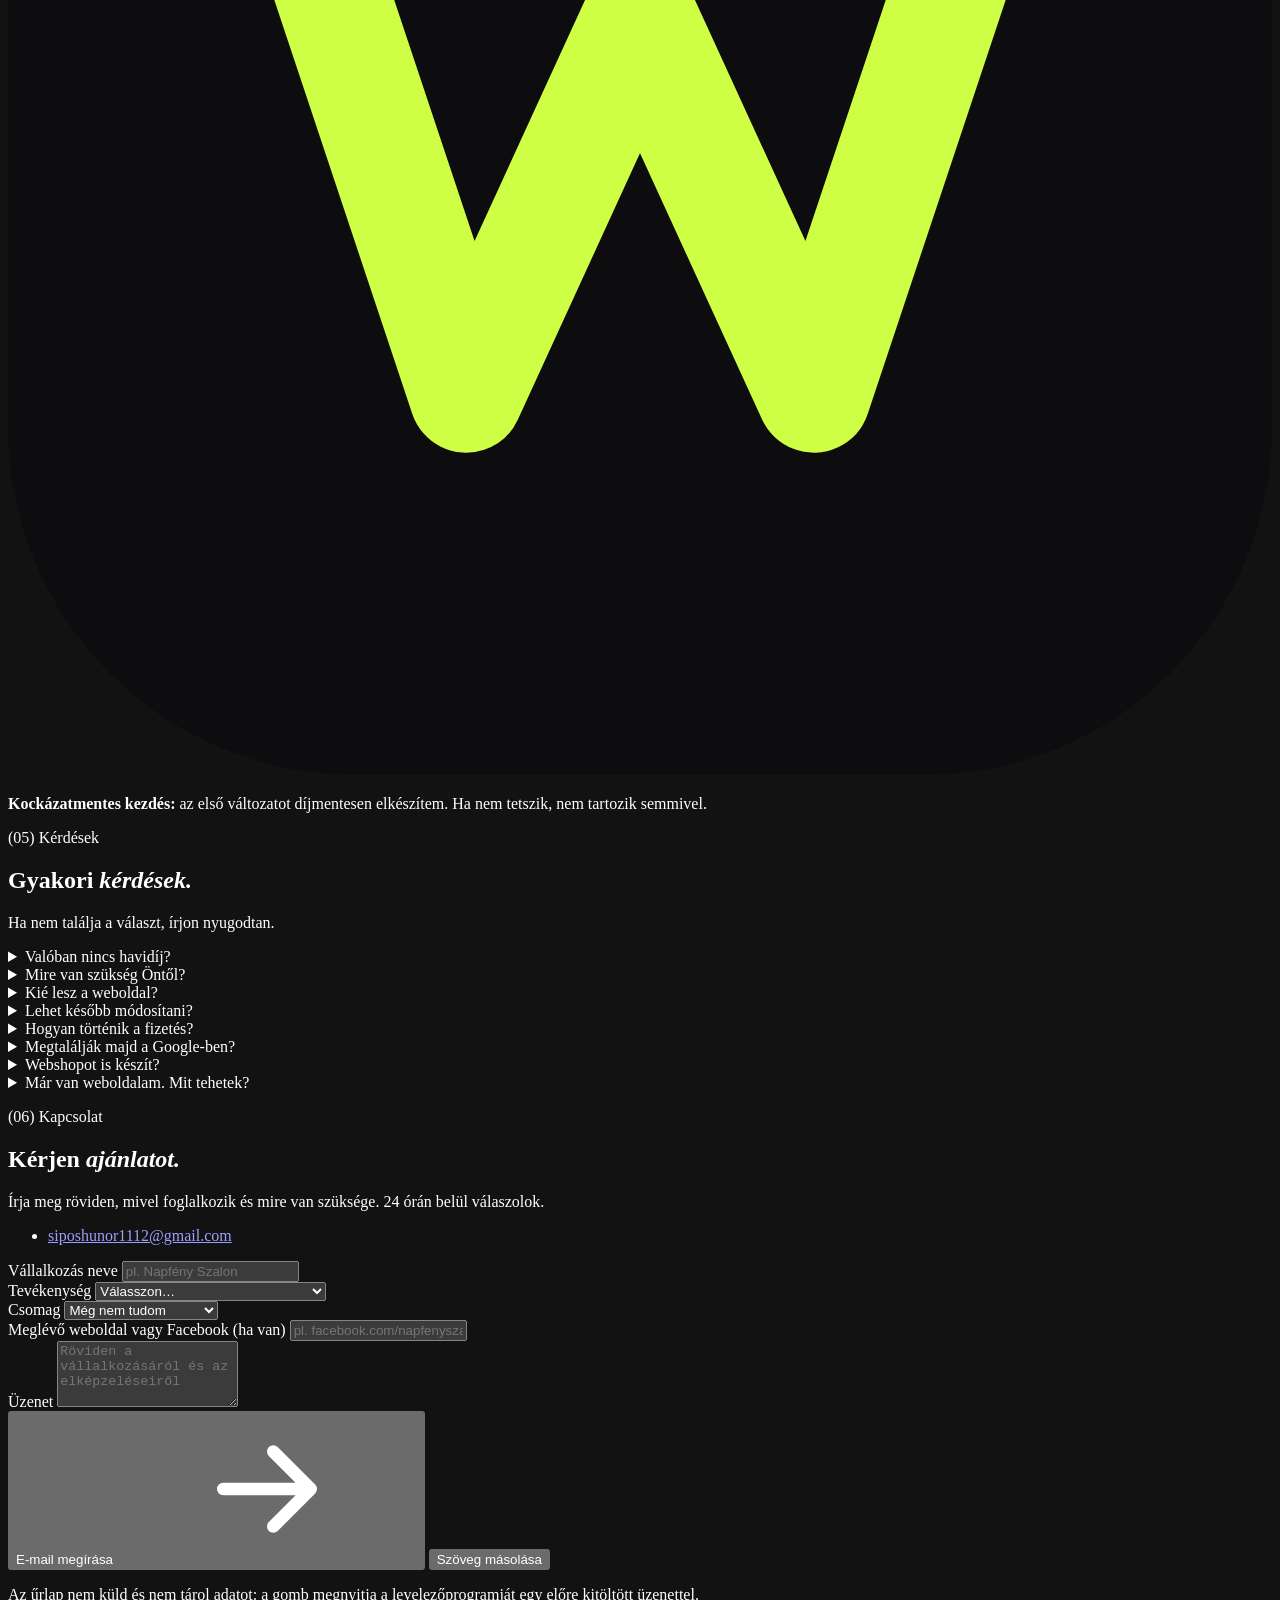
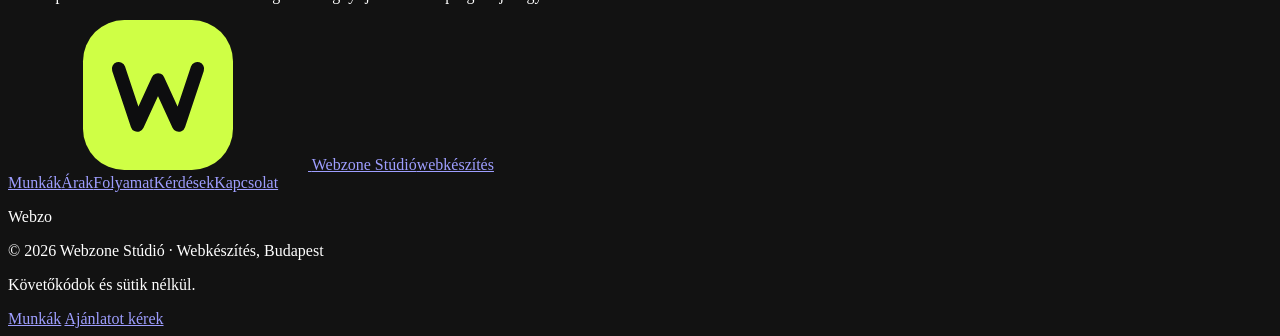
==== commit e79062fb: "Új név: Webzone Stúdió (röviden Webzo) - Név a fejlécben, menüben, láblécben, böngészőfülön, 404-old" ====
--- a/public/index.html
+++ b/public/index.html
@@ -3,35 +3,36 @@
 <head>
   <meta charset="utf-8">
   <meta name="viewport" content="width=device-width, initial-scale=1, viewport-fit=cover">
-  <title>Pixelka – Egyedi weboldal kisvállalkozásoknak, 70 000 Ft-tól</title>
+  <title>Webzone Stúdió – Egyedi weboldal kisvállalkozásoknak, 70 000 Ft-tól</title>
   <meta name="description" content="Egyedi tervezésű, telefonra szabott weboldalak kisvállalkozásoknak. Fix ár 70 000 és 150 000 Ft között, havidíj nélkül.">
   <meta name="theme-color" content="#0d0d0f">
   <meta name="color-scheme" content="dark">
-  <link rel="canonical" href="https://pixelka.hu/">
+  <link rel="canonical" href="https://webzo.hu/">
   <meta property="og:type" content="website">
   <meta property="og:locale" content="hu_HU">
-  <meta property="og:title" content="Weboldal, ami ügyfelet hoz – Pixelka">
+  <meta property="og:title" content="Weboldal, ami ügyfelet hoz – Webzone Stúdió">
   <meta property="og:description" content="Egyedi weboldal kisvállalkozásoknak. Fix ár 70–150 ezer Ft, nincs havidíj.">
-  <meta property="og:image" content="https://pixelka.hu/assets/og.jpg">
+  <meta property="og:image" content="https://webzo.hu/assets/og.jpg">
   <meta property="og:image:width" content="1200">
   <meta property="og:image:height" content="630">
-  <meta property="og:image:alt" content="Pixelka – Weboldal, ami ügyfelet hoz">
-  <meta property="og:url" content="https://pixelka.hu/">
+  <meta property="og:image:alt" content="Webzone Stúdió – Weboldal, ami ügyfelet hoz">
+  <meta property="og:url" content="https://webzo.hu/">
   <meta name="twitter:card" content="summary_large_image">
   <link rel="icon" href="/assets/favicon.svg" type="image/svg+xml">
   <link rel="apple-touch-icon" href="/assets/apple-touch-icon.png">
   <link rel="preload" href="/assets/fonts/archivo-latin-wdth-normal.woff2" as="font" type="font/woff2" crossorigin>
   <link rel="preload" href="/assets/fonts/geist-latin-wght-normal.woff2" as="font" type="font/woff2" crossorigin>
   <link rel="preload" href="/assets/work/meggie-mobile.webp" as="image" type="image/webp">
-  <link rel="stylesheet" href="/styles.css?v=4">
+  <link rel="stylesheet" href="/styles.css?v=5">
   <script type="application/ld+json">
   {
     "@context": "https://schema.org",
     "@type": "ProfessionalService",
-    "name": "Pixelka",
+    "name": "Webzone Stúdió",
+    "alternateName": "Webzo",
     "description": "Egyedi tervezésű, telefonra szabott weboldalak kisvállalkozásoknak, fix áron.",
-    "url": "https://pixelka.hu/",
-    "image": "https://pixelka.hu/assets/og.jpg",
+    "url": "https://webzo.hu/",
+    "image": "https://webzo.hu/assets/og.jpg",
     "email": "siposhunor1112@gmail.com",
     "priceRange": "70 000 – 150 000 Ft",
     "areaServed": { "@type": "Country", "name": "Magyarország" },
@@ -50,9 +51,9 @@
   <!-- ============ Fejléc ============ -->
   <header class="top" id="top">
     <div class="wrap top__inner">
-      <a class="logo" href="#" aria-label="Pixelka – az oldal teteje">
+      <a class="logo" href="#" aria-label="Webzone Stúdió – az oldal teteje">
         <svg class="logo__mark" aria-hidden="true"><use href="#mark"/></svg>
-        <span class="logo__word">Pixelka<span class="logo__sub">webkészítés</span></span>
+        <span class="logo__word">Webzone Stúdió<span class="logo__sub">webkészítés</span></span>
       </a>
       <nav class="nav" aria-label="Fő menü">
         <a href="#munkak">Munkák</a>
@@ -536,7 +537,7 @@
           </li>
         </ol>
         <div class="promise">
-          <svg class="promise__mark" viewBox="0 0 40 40" aria-hidden="true"><rect width="40" height="40" rx="11" fill="#0d0d0f"/><rect x="10" y="10" width="8.5" height="8.5" rx="1.6" fill="#cfff45"/><rect x="19.5" y="10" width="8.5" height="8.5" rx="1.6" fill="#cfff45"/><rect x="10" y="19.5" width="8.5" height="8.5" rx="1.6" fill="#cfff45"/><rect x="22" y="22" width="8.5" height="8.5" rx="1.6" fill="#cfff45"/></svg>
+          <svg class="promise__mark" viewBox="0 0 40 40" aria-hidden="true"><rect width="40" height="40" rx="11" fill="#0d0d0f"/><path d="M9.5 13l5 15 5.5-12 5.5 12 5-15" fill="none" stroke="#cfff45" stroke-width="3.6" stroke-linecap="round" stroke-linejoin="round"/></svg>
           <p><strong>Kockázatmentes kezdés:</strong> az első változatot díjmentesen elkészítem. Ha nem tetszik, nem tartozik semmivel.</p>
         </div>
       </div>
@@ -655,15 +656,15 @@
       <div class="foot__row">
         <a class="logo" href="#top">
           <svg class="logo__mark" aria-hidden="true"><use href="#mark"/></svg>
-          <span class="logo__word">Pixelka<span class="logo__sub">webkészítés</span></span>
+          <span class="logo__word">Webzone Stúdió<span class="logo__sub">webkészítés</span></span>
         </a>
         <nav class="foot__nav" aria-label="Lábléc menü">
           <a href="#munkak">Munkák</a><a href="#arak">Árak</a><a href="#folyamat">Folyamat</a><a href="#kerdesek">Kérdések</a><a href="#kapcsolat">Kapcsolat</a>
         </nav>
       </div>
-      <p class="foot__giant" aria-hidden="true">Pixelka</p>
+      <p class="foot__giant" aria-hidden="true">Webzo</p>
       <div class="foot__row foot__small">
-        <p>© <span data-year>2026</span> Pixelka · Webkészítés, Budapest</p>
+        <p>© <span data-year>2026</span> Webzone Stúdió · Webkészítés, Budapest</p>
         <p>Követőkódok és sütik nélkül.</p>
       </div>
       <!-- Impresszum: a script.js LEGAL részéből töltődik ki; amíg nincs kitöltve, nem jelenik meg -->
@@ -720,7 +721,7 @@
 
   <!-- Ikonok -->
   <svg width="0" height="0" style="position:absolute" aria-hidden="true">
-    <symbol id="mark" viewBox="0 0 40 40"><rect width="40" height="40" rx="11" fill="#cfff45"/><rect x="10" y="10" width="8.5" height="8.5" rx="1.6" fill="#0d0d0f"/><rect x="19.5" y="10" width="8.5" height="8.5" rx="1.6" fill="#0d0d0f"/><rect x="10" y="19.5" width="8.5" height="8.5" rx="1.6" fill="#0d0d0f"/><rect x="22" y="22" width="8.5" height="8.5" rx="1.6" fill="#0d0d0f"/></symbol>
+    <symbol id="mark" viewBox="0 0 40 40"><rect width="40" height="40" rx="11" fill="#cfff45"/><path d="M9.5 13l5 15 5.5-12 5.5 12 5-15" fill="none" stroke="#0d0d0f" stroke-width="3.6" stroke-linecap="round" stroke-linejoin="round"/></symbol>
     <symbol id="arrow" viewBox="0 0 24 24"><path d="M5 12h14M13 6l6 6-6 6" fill="none" stroke="currentColor" stroke-width="2" stroke-linecap="round" stroke-linejoin="round"/></symbol>
     <symbol id="pause" viewBox="0 0 24 24"><path d="M9 6v12M15 6v12" fill="none" stroke="currentColor" stroke-width="2.2" stroke-linecap="round"/></symbol>
     <symbol id="play" viewBox="0 0 24 24"><path d="M8 5.5v13l10.5-6.5z" fill="currentColor"/></symbol>
@@ -739,6 +740,6 @@
     <symbol id="i-key" viewBox="0 0 24 24"><g fill="none" stroke="currentColor" stroke-width="1.5" stroke-linecap="round"><circle cx="8" cy="15" r="4.5"/><path d="M11.2 11.8L20 3M16.5 6.5l2.5 2.5M14 9l2 2"/></g></symbol>
   </svg>
 
-  <script src="/script.js?v=4" defer></script>
+  <script src="/script.js?v=5" defer></script>
 </body>
 </html>
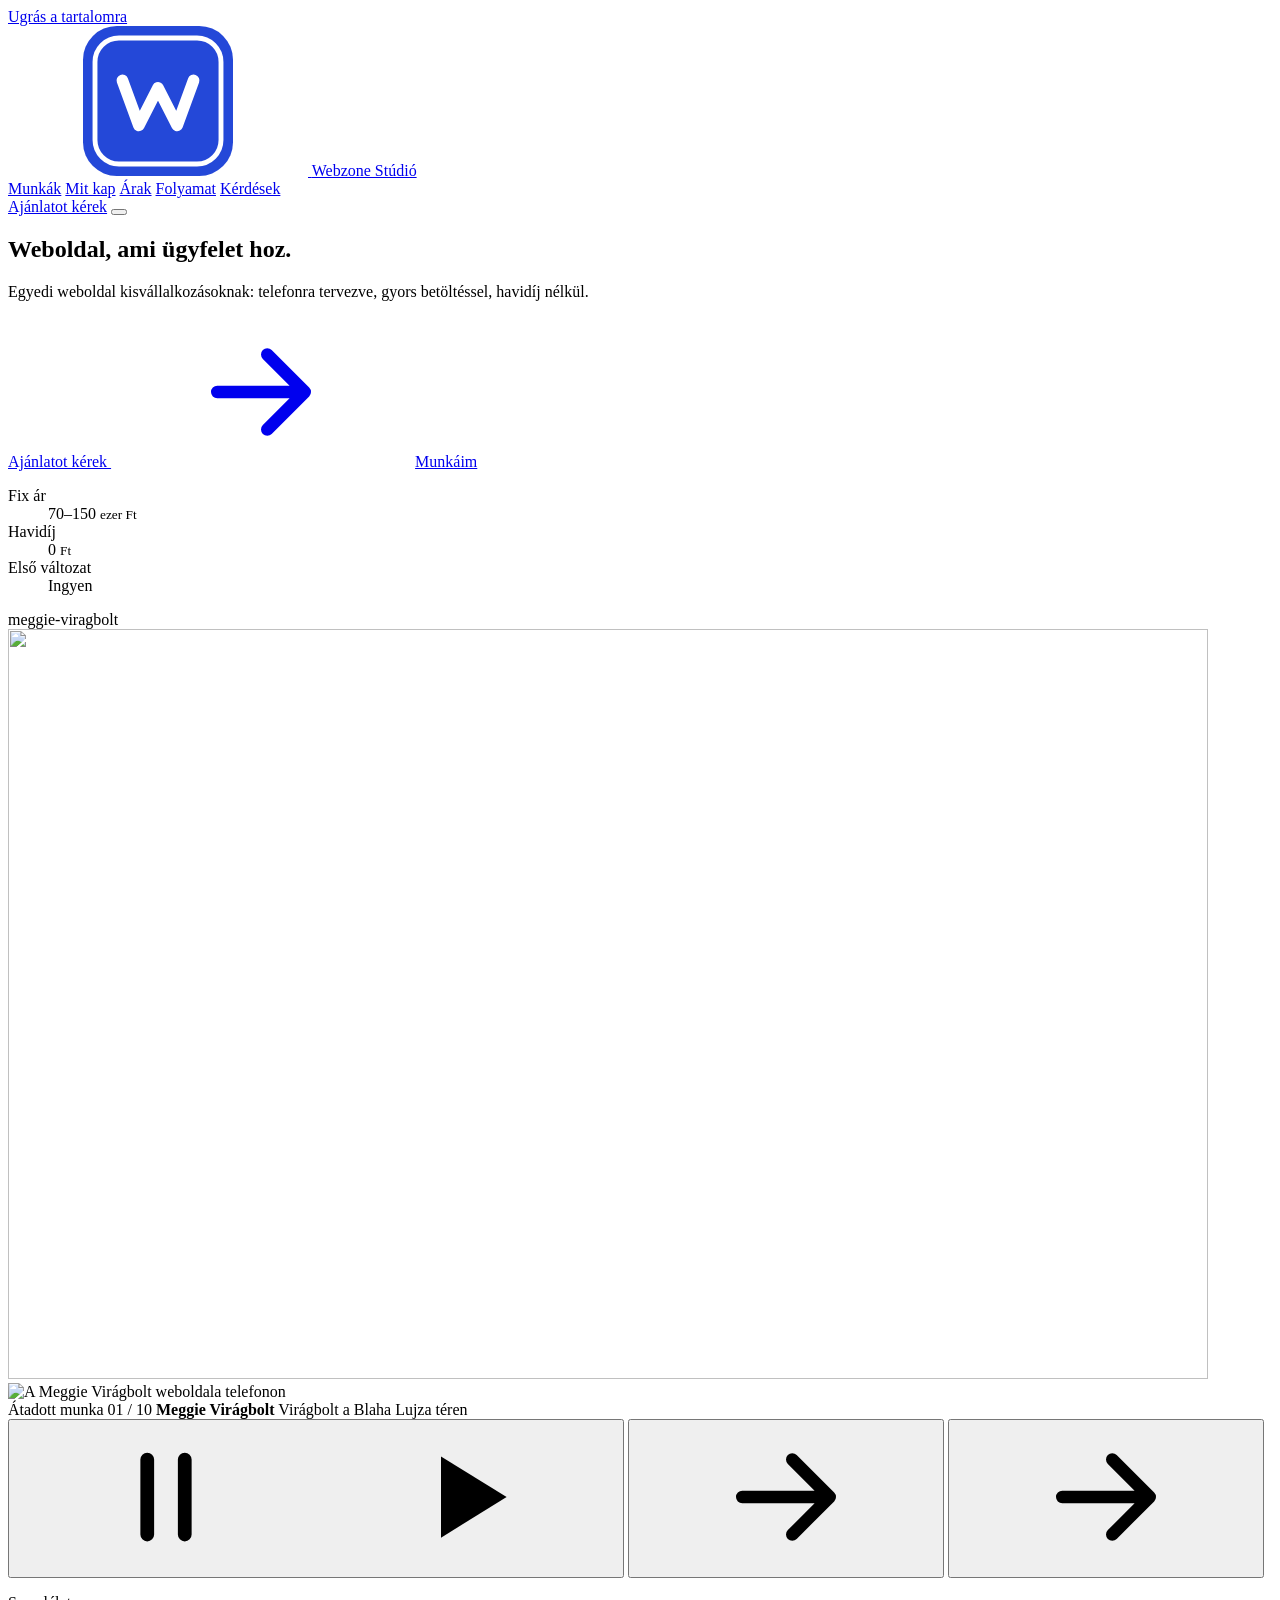
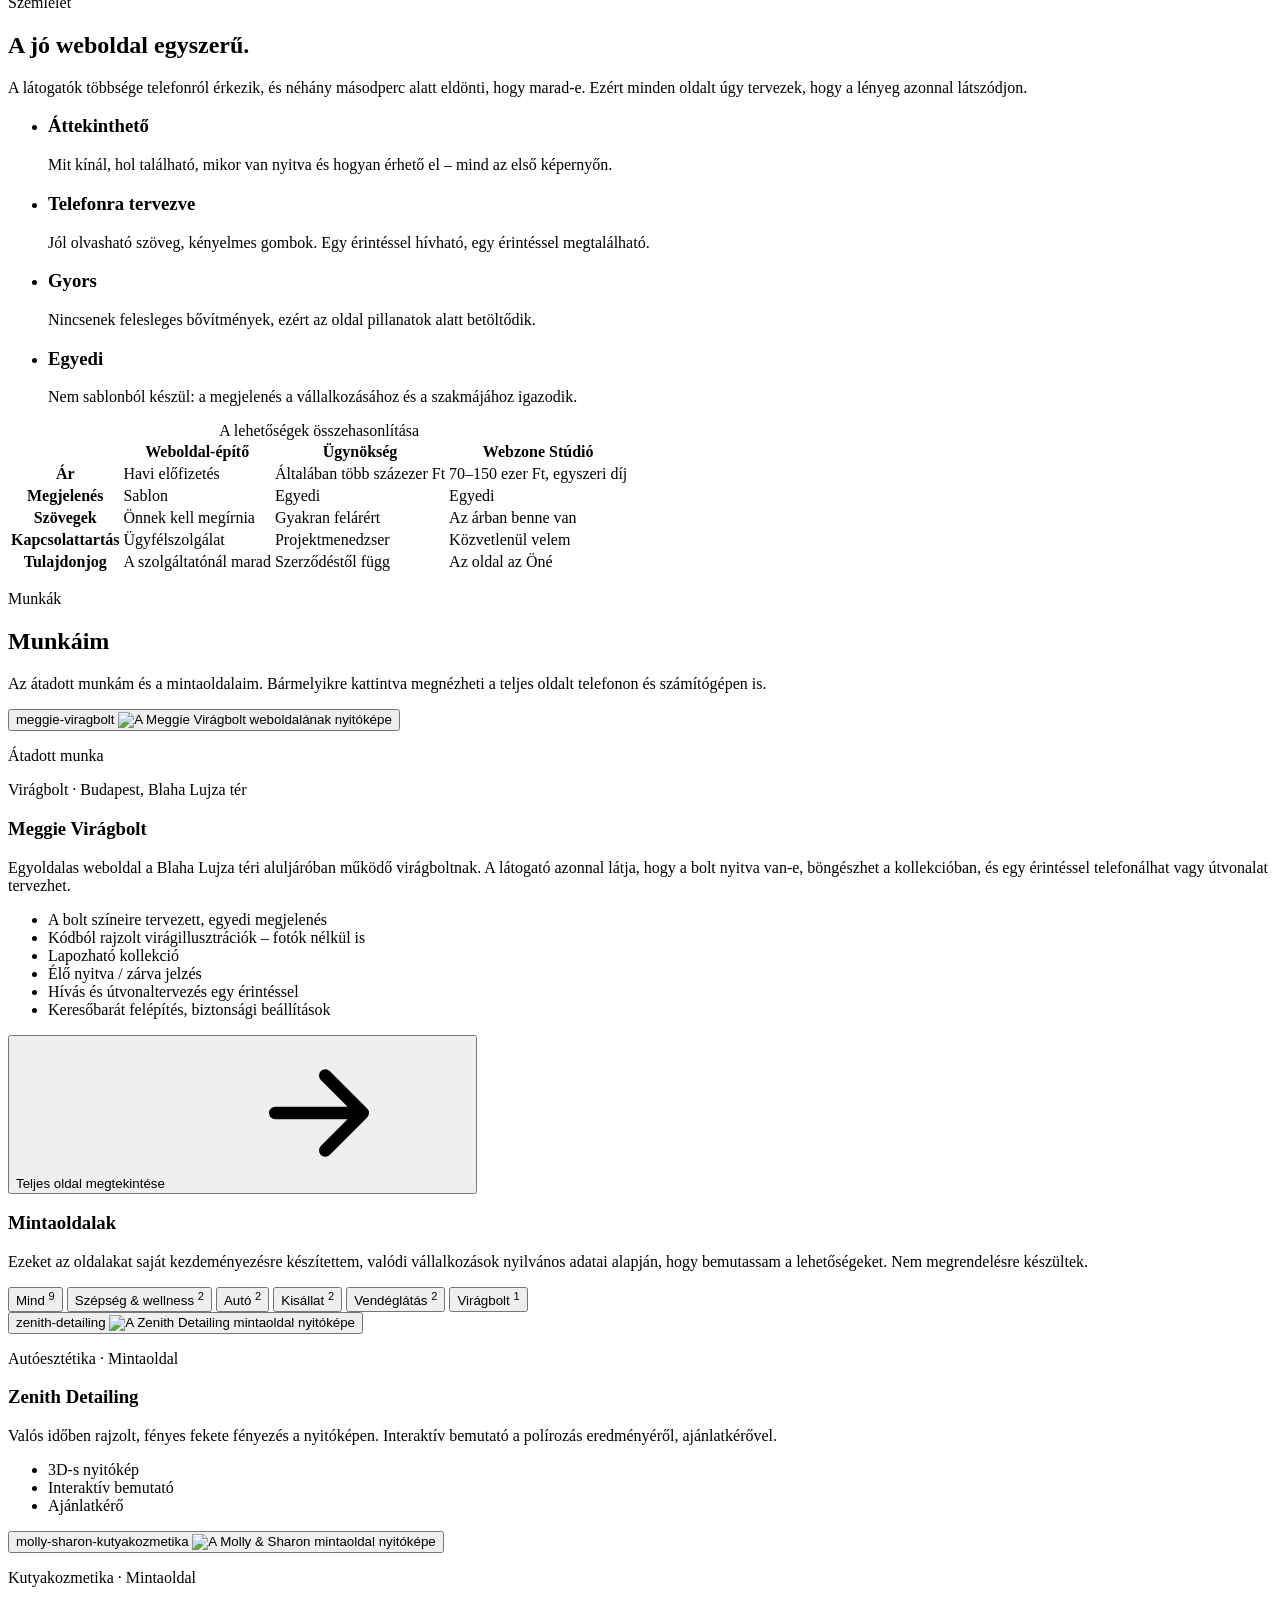
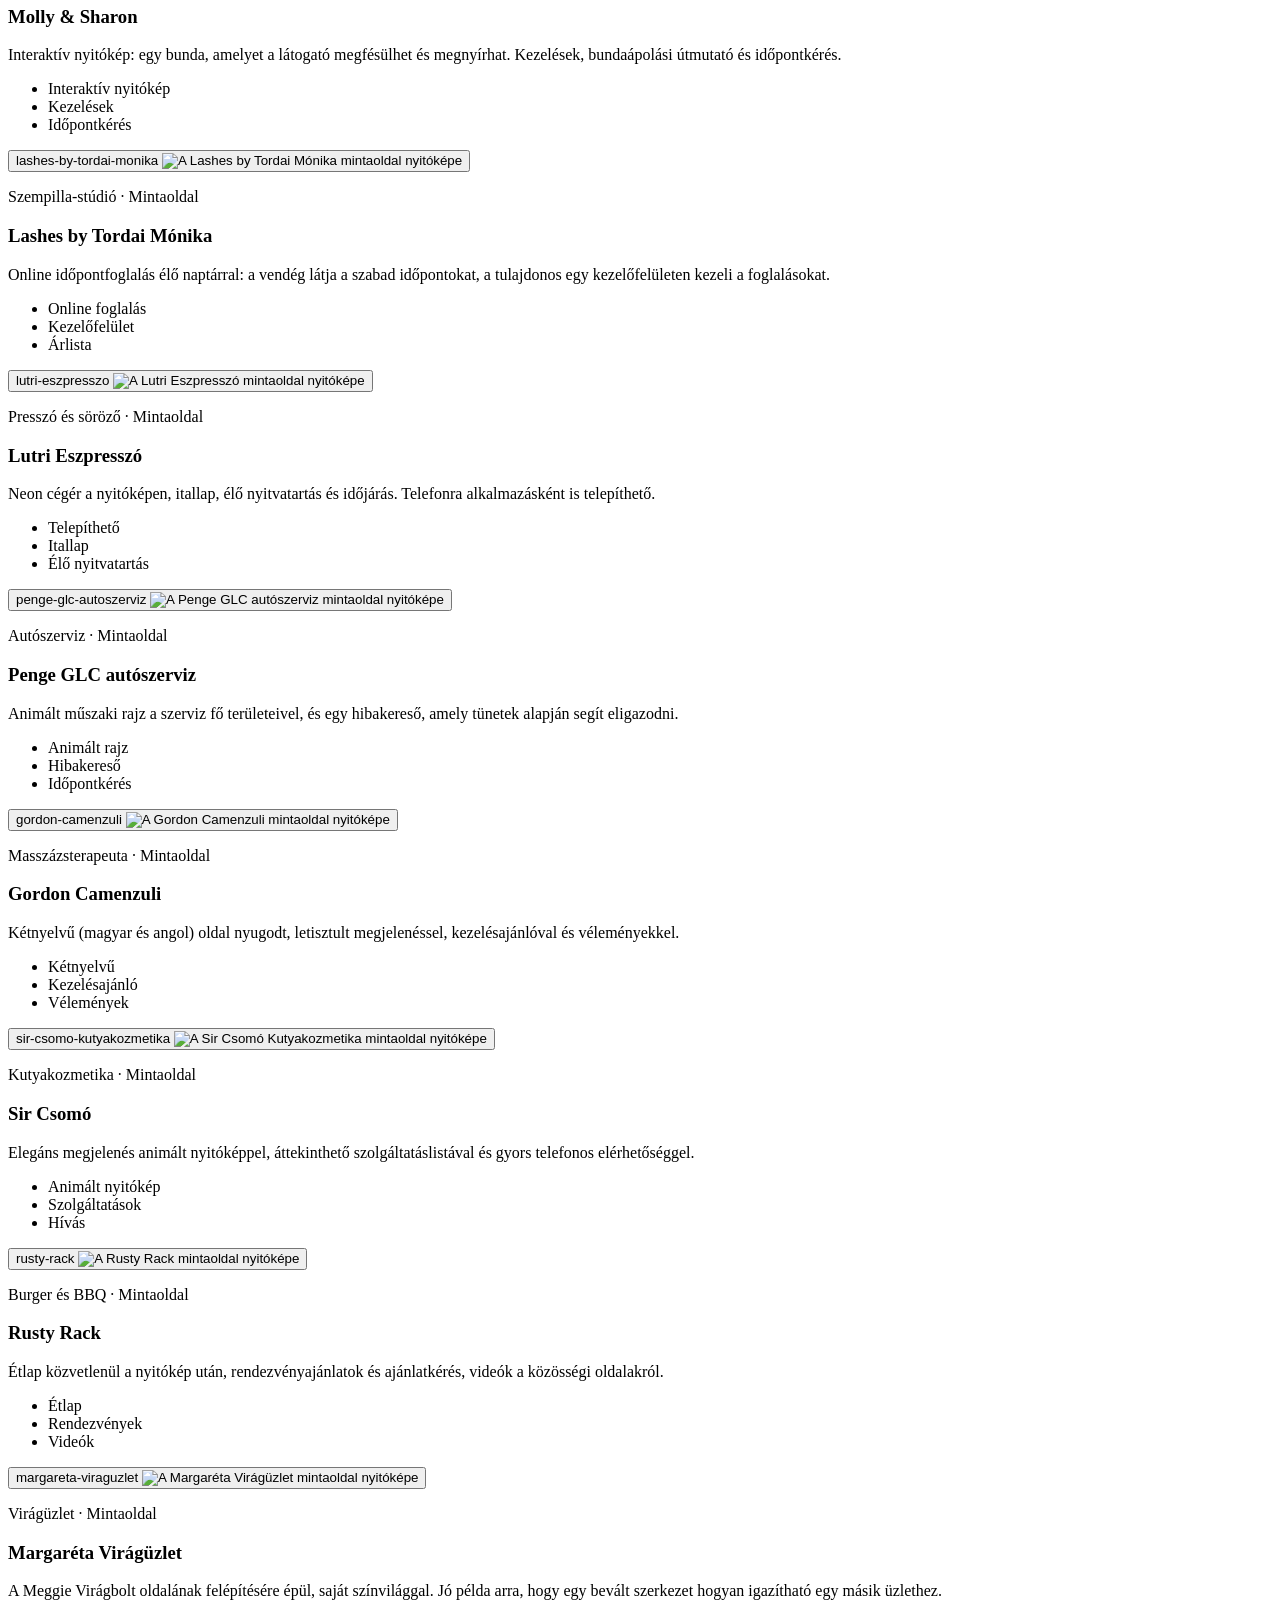
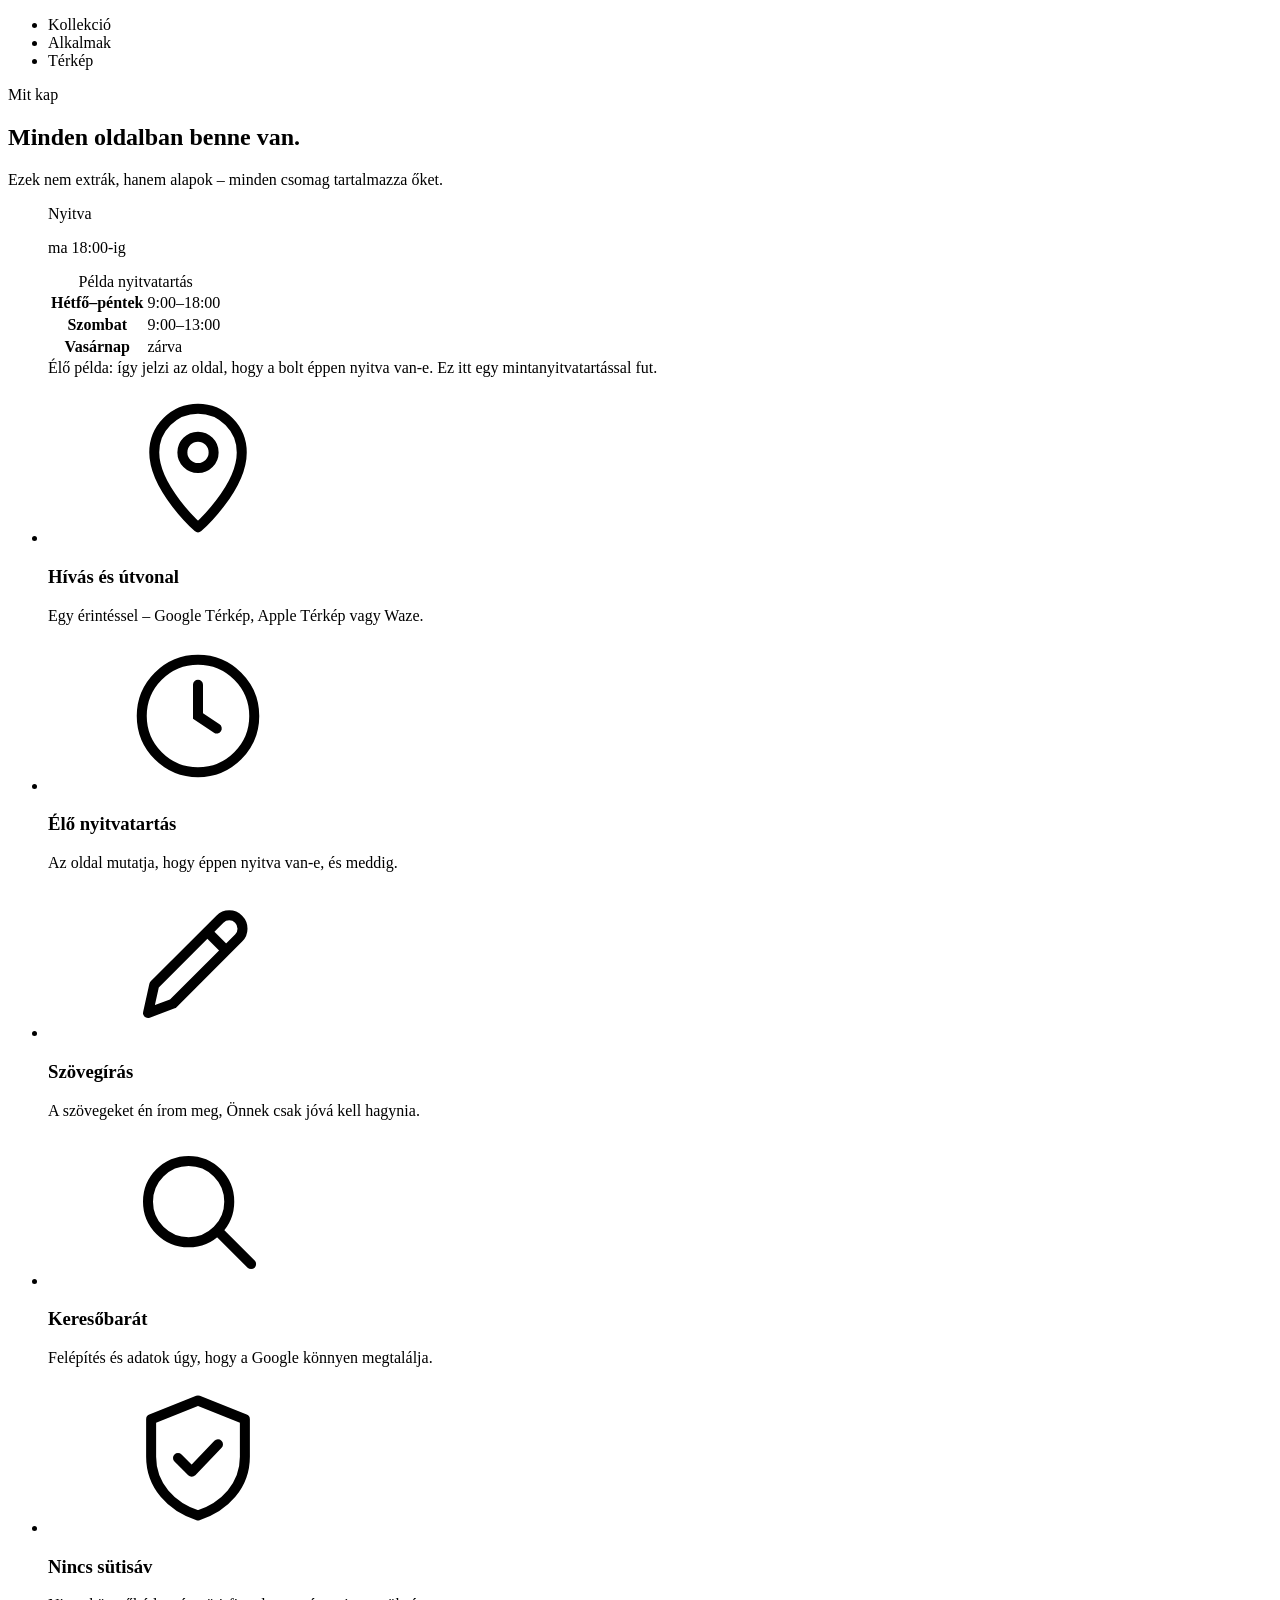
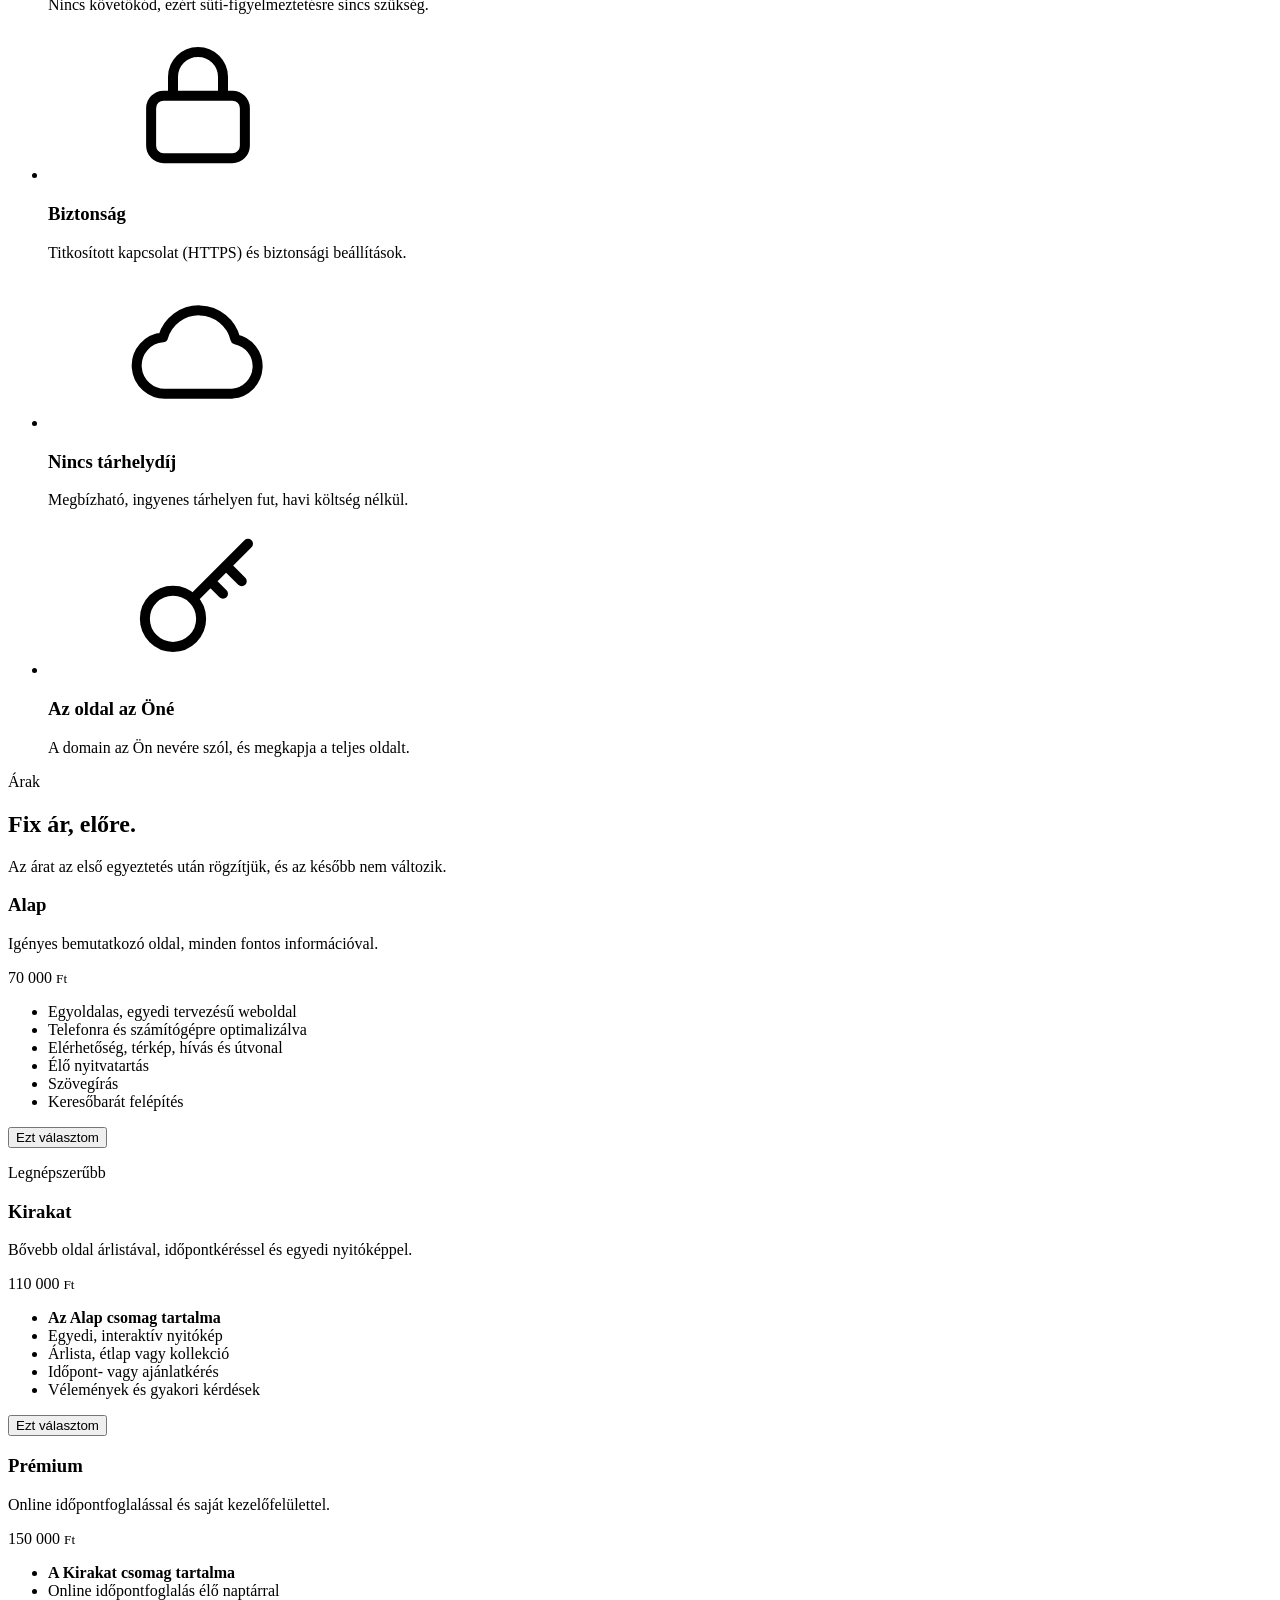
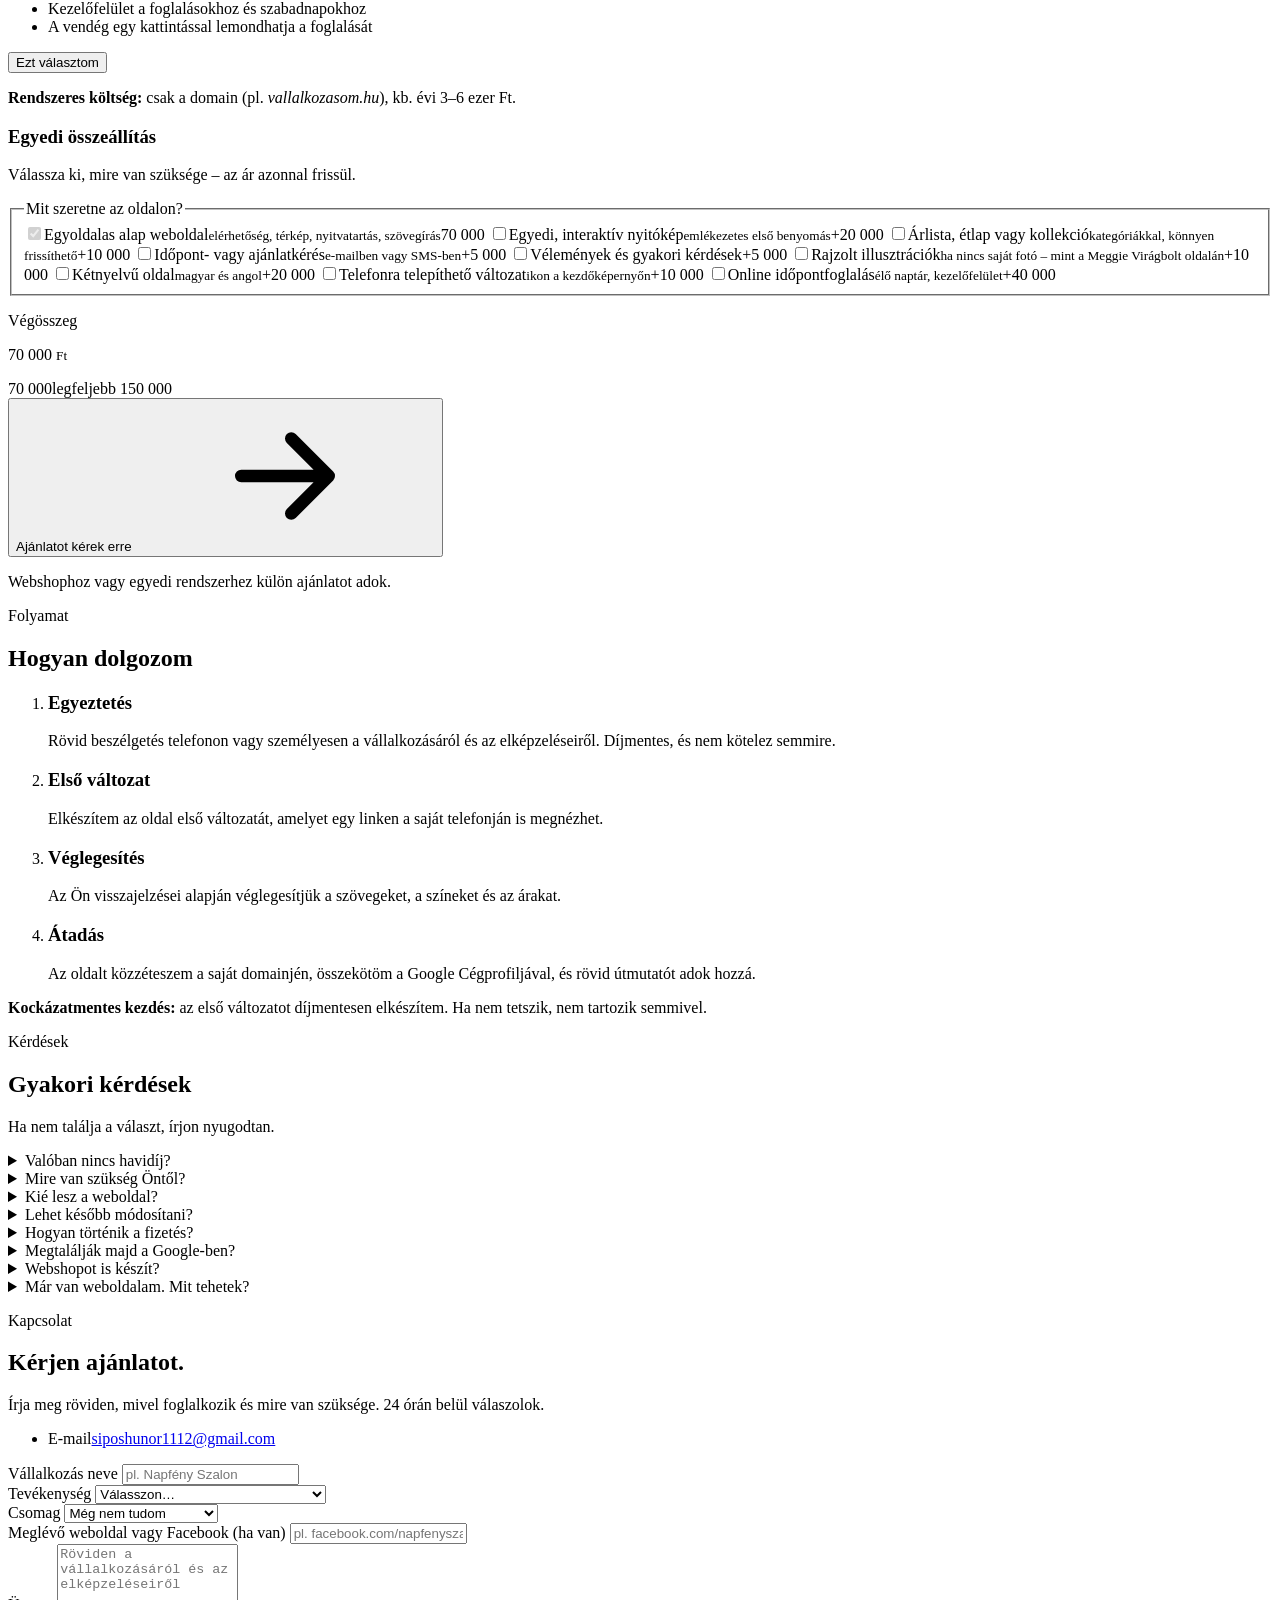
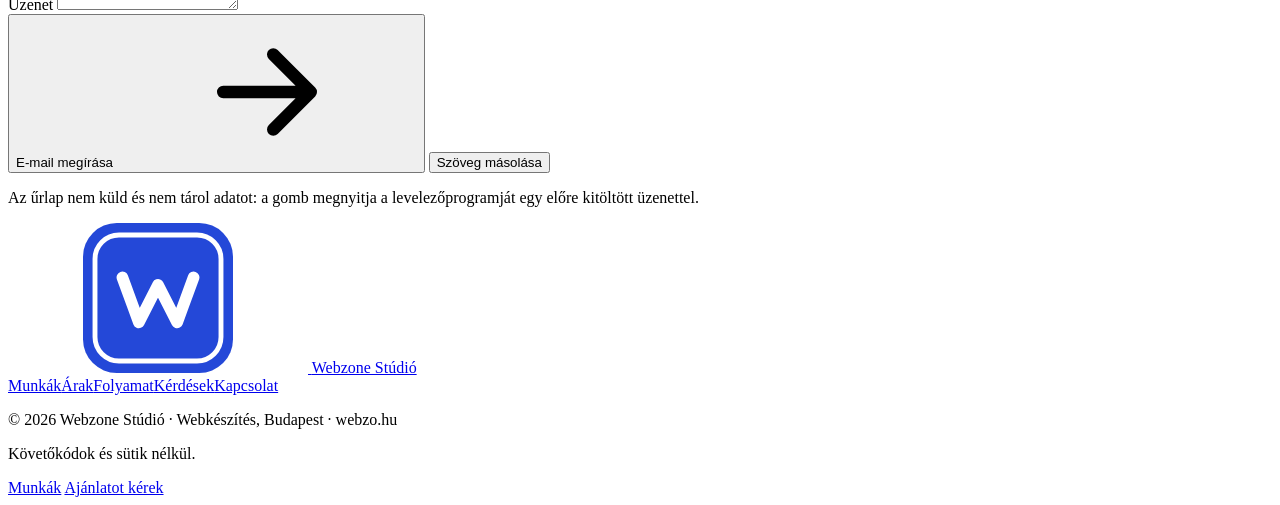
==== commit 445dc940: "Teljes újratervezés: „kirakat és cégtábla” megjelenés Megjelenés: - A fekete–neonzöld helyett világo" ====
--- a/public/index.html
+++ b/public/index.html
@@ -5,8 +5,9 @@
   <meta name="viewport" content="width=device-width, initial-scale=1, viewport-fit=cover">
   <title>Webzone Stúdió – Egyedi weboldal kisvállalkozásoknak, 70 000 Ft-tól</title>
   <meta name="description" content="Egyedi tervezésű, telefonra szabott weboldalak kisvállalkozásoknak. Fix ár 70 000 és 150 000 Ft között, havidíj nélkül.">
-  <meta name="theme-color" content="#0d0d0f">
-  <meta name="color-scheme" content="dark">
+  <meta name="theme-color" content="#f3f5fa" media="(prefers-color-scheme: light)">
+  <meta name="theme-color" content="#0c1020" media="(prefers-color-scheme: dark)">
+  <meta name="color-scheme" content="light dark">
   <link rel="canonical" href="https://webzo.hu/">
   <meta property="og:type" content="website">
   <meta property="og:locale" content="hu_HU">
@@ -20,10 +21,10 @@
   <meta name="twitter:card" content="summary_large_image">
   <link rel="icon" href="/assets/favicon.svg" type="image/svg+xml">
   <link rel="apple-touch-icon" href="/assets/apple-touch-icon.png">
-  <link rel="preload" href="/assets/fonts/archivo-latin-wdth-normal.woff2" as="font" type="font/woff2" crossorigin>
-  <link rel="preload" href="/assets/fonts/geist-latin-wght-normal.woff2" as="font" type="font/woff2" crossorigin>
+  <link rel="preload" href="/assets/fonts/bricolage-grotesque-var.woff2" as="font" type="font/woff2" crossorigin>
+  <link rel="preload" href="/assets/fonts/figtree-var.woff2" as="font" type="font/woff2" crossorigin>
   <link rel="preload" href="/assets/work/meggie-mobile.webp" as="image" type="image/webp">
-  <link rel="stylesheet" href="/styles.css?v=5">
+  <link rel="stylesheet" href="/styles.css?v=6">
   <script type="application/ld+json">
   {
     "@context": "https://schema.org",
@@ -53,7 +54,7 @@
     <div class="wrap top__inner">
       <a class="logo" href="#" aria-label="Webzone Stúdió – az oldal teteje">
         <svg class="logo__mark" aria-hidden="true"><use href="#mark"/></svg>
-        <span class="logo__word">Webzone Stúdió<span class="logo__sub">webkészítés</span></span>
+        <span class="logo__word">Webzone Stúdió</span>
       </a>
       <nav class="nav" aria-label="Fő menü">
         <a href="#munkak">Munkák</a>
@@ -62,7 +63,7 @@
         <a href="#folyamat">Folyamat</a>
         <a href="#kerdesek">Kérdések</a>
       </nav>
-      <a class="btn btn--lime btn--sm top__cta" href="#kapcsolat">Ajánlatot kérek</a>
+      <a class="btn btn--main btn--sm top__cta" href="#kapcsolat">Ajánlatot kérek</a>
       <button class="burger" type="button" aria-expanded="false" aria-controls="menu" aria-label="Menü">
         <span></span><span></span>
       </button>
@@ -71,12 +72,12 @@
 
   <div class="menu" id="menu" hidden>
     <nav class="wrap menu__nav" aria-label="Menü">
-      <a href="#munkak"><span>01</span>Munkák</a>
-      <a href="#mit-kap"><span>02</span>Mit kap</a>
-      <a href="#arak"><span>03</span>Árak</a>
-      <a href="#folyamat"><span>04</span>Folyamat</a>
-      <a href="#kerdesek"><span>05</span>Kérdések</a>
-      <a href="#kapcsolat"><span>06</span>Kapcsolat</a>
+      <a href="#munkak">Munkák</a>
+      <a href="#mit-kap">Mit kap</a>
+      <a href="#arak">Árak</a>
+      <a href="#folyamat">Folyamat</a>
+      <a href="#kerdesek">Kérdések</a>
+      <a href="#kapcsolat">Kapcsolat</a>
     </nav>
   </div>
 
@@ -84,28 +85,30 @@
 
     <!-- ============ Nyitókép ============ -->
     <section class="hero" aria-labelledby="hero-title">
-      <div class="hero__glow" aria-hidden="true"></div>
       <div class="wrap hero__grid">
         <div class="hero__text">
-          <p class="badge" data-slots hidden><span class="dot"></span><span data-slots-text></span></p>
-          <p class="eyebrow">Webkészítés kisvállalkozásoknak</p>
+          <p class="status" data-slots hidden><span class="status__dot"></span><span data-slots-text></span></p>
           <h1 class="hero__title" id="hero-title">
-            <span class="hero__line">Weboldal,</span>
-            <span class="hero__line">ami <em>ügyfelet</em></span>
-            <span class="hero__line"><em>hoz.</em></span>
+            <span class="hero__line">Weboldal, ami</span>
+            <span class="plate">ügyfelet hoz.</span>
           </h1>
-          <p class="hero__lead">Egyedi weboldal az Ön vállalkozásának: telefonra tervezve, gyors betöltéssel, havidíj nélkül. <strong>Fix ár, 70&nbsp;000&nbsp;Ft-tól.</strong></p>
+          <p class="hero__lead">Egyedi weboldal kisvállalkozásoknak: telefonra tervezve, gyors betöltéssel, havidíj nélkül.</p>
           <div class="hero__actions">
-            <a class="btn btn--lime" href="#kapcsolat">Ajánlatot kérek <svg aria-hidden="true"><use href="#arrow"/></svg></a>
-            <a class="btn btn--ghost" href="#munkak">Munkáim</a>
-          </div>
+            <a class="btn btn--main" href="#kapcsolat">Ajánlatot kérek <svg aria-hidden="true"><use href="#arrow"/></svg></a>
+            <a class="btn btn--line" href="#munkak">Munkáim</a>
+          </div>
+          <dl class="facts">
+            <div><dt>Fix ár</dt><dd>70–150 <small>ezer Ft</small></dd></div>
+            <div><dt>Havidíj</dt><dd>0 <small>Ft</small></dd></div>
+            <div><dt>Első változat</dt><dd>Ingyen</dd></div>
+          </dl>
         </div>
 
         <!-- Élő bemutató: a munkák telefonon és számítógépen -->
         <div class="stage" aria-label="Munkák bemutatója" role="region">
           <div class="stage__devices" role="button" tabindex="0" aria-label="A bemutatott oldal megnyitása teljes méretben">
             <div class="browser stage__browser" aria-hidden="true">
-              <div class="browser__bar"><i></i><i></i><i></i><span class="browser__url" data-stage-url>meggie-viragbolt</span></div>
+              <div class="bar"><i></i><i></i><i></i><span class="bar__url" data-stage-url>meggie-viragbolt</span></div>
               <div class="browser__screen"><img data-stage-desk src="/assets/work/meggie-hero.webp" width="1200" height="750" alt=""></div>
             </div>
             <div class="phone stage__phone">
@@ -115,104 +118,66 @@
           </div>
           <div class="stage__caption">
             <div class="stage__info">
-              <span class="stage__count"><span class="stage__kind" data-stage-kind>Átadott munka</span> <span data-stage-n>01</span> / <span data-stage-total>10</span></span>
+              <span class="stage__count"><span class="kind" data-stage-kind>Átadott munka</span> <span class="stage__n"><span data-stage-n>01</span> / <span data-stage-total>10</span></span></span>
               <strong class="stage__name" data-stage-name>Meggie Virágbolt</strong>
               <span class="stage__sig" data-stage-sig>Virágbolt a Blaha Lujza téren</span>
             </div>
             <div class="stage__ctrl">
               <button type="button" class="round" data-stage-pause aria-label="Bemutató megállítása" aria-pressed="false"><svg class="ic-pause" aria-hidden="true"><use href="#pause"/></svg><svg class="ic-play" aria-hidden="true"><use href="#play"/></svg></button>
-              <button type="button" class="round" data-stage-prev aria-label="Előző"><svg aria-hidden="true"><use href="#arrow"/></svg></button>
+              <button type="button" class="round round--flip" data-stage-prev aria-label="Előző"><svg aria-hidden="true"><use href="#arrow"/></svg></button>
               <button type="button" class="round" data-stage-next aria-label="Következő"><svg aria-hidden="true"><use href="#arrow"/></svg></button>
             </div>
           </div>
         </div>
       </div>
-
-      <div class="wrap">
-        <dl class="facts">
-          <div><dt>Fix ár</dt><dd>70–150<small>e Ft</small></dd></div>
-          <div><dt>Havidíj</dt><dd>0<small>Ft</small></dd></div>
-          <div><dt>Első változat</dt><dd>Ingyen</dd></div>
-        </dl>
-      </div>
     </section>
-
-    <!-- ============ Szalag ============ -->
-    <div class="ticker" aria-hidden="true">
-      <div class="ticker__track">
-        <span>Egyedi tervezés</span><span>Telefonra optimalizálva</span><span>Fix ár</span><span>Nincs havidíj</span><span>Szövegírással</span><span>Keresőbarát</span><span>Gyors betöltés</span>
-        <span>Egyedi tervezés</span><span>Telefonra optimalizálva</span><span>Fix ár</span><span>Nincs havidíj</span><span>Szövegírással</span><span>Keresőbarát</span><span>Gyors betöltés</span>
-      </div>
-    </div>
 
     <!-- ============ Szemlélet ============ -->
     <section class="section why" aria-labelledby="why-title">
       <div class="wrap">
-        <div class="why__head">
-          <p class="eyebrow"><span class="num">(00)</span> Szemlélet</p>
-          <h2 class="h2" id="why-title">A jó weboldal <em>egyszerű.</em></h2>
+        <div class="head">
+          <p class="eyebrow">Szemlélet</p>
+          <h2 class="h2" id="why-title">A jó weboldal egyszerű.</h2>
           <p class="lead">A látogatók többsége telefonról érkezik, és néhány másodperc alatt eldönti, hogy marad-e. Ezért minden oldalt úgy tervezek, hogy a lényeg azonnal látszódjon.</p>
         </div>
-        <ol class="pillars">
+        <ul class="pillars">
           <li>
-            <span class="pillars__n">01</span>
             <h3>Áttekinthető</h3>
             <p>Mit kínál, hol található, mikor van nyitva és hogyan érhető el – mind az első képernyőn.</p>
           </li>
           <li>
-            <span class="pillars__n">02</span>
             <h3>Telefonra tervezve</h3>
             <p>Jól olvasható szöveg, kényelmes gombok. Egy érintéssel hívható, egy érintéssel megtalálható.</p>
           </li>
           <li>
-            <span class="pillars__n">03</span>
             <h3>Gyors</h3>
             <p>Nincsenek felesleges bővítmények, ezért az oldal pillanatok alatt betöltődik.</p>
           </li>
           <li>
-            <span class="pillars__n">04</span>
             <h3>Egyedi</h3>
             <p>Nem sablonból készül: a megjelenés a vállalkozásához és a szakmájához igazodik.</p>
           </li>
-        </ol>
-
-        <div class="versus" role="table" aria-label="Összehasonlítás">
-          <div class="versus__row versus__row--head" role="row">
-            <span role="columnheader"><span class="sr">Szempont</span></span>
-            <span role="columnheader">Weboldal-építő</span>
-            <span role="columnheader">Ügynökség</span>
-            <span role="columnheader" class="versus__me">Velem</span>
-          </div>
-          <div class="versus__row" role="row">
-            <span role="rowheader">Ár</span>
-            <span role="cell" data-l="Weboldal-építő">Havi előfizetés</span>
-            <span role="cell" data-l="Ügynökség">Általában több százezer Ft</span>
-            <span role="cell" data-l="Velem" class="versus__me">70–150 ezer Ft, egyszeri díj</span>
-          </div>
-          <div class="versus__row" role="row">
-            <span role="rowheader">Megjelenés</span>
-            <span role="cell" data-l="Weboldal-építő">Sablon</span>
-            <span role="cell" data-l="Ügynökség">Egyedi</span>
-            <span role="cell" data-l="Velem" class="versus__me">Egyedi</span>
-          </div>
-          <div class="versus__row" role="row">
-            <span role="rowheader">Szövegek</span>
-            <span role="cell" data-l="Weboldal-építő">Önnek kell megírnia</span>
-            <span role="cell" data-l="Ügynökség">Gyakran felárért</span>
-            <span role="cell" data-l="Velem" class="versus__me">Az árban benne van</span>
-          </div>
-          <div class="versus__row" role="row">
-            <span role="rowheader">Kapcsolattartás</span>
-            <span role="cell" data-l="Weboldal-építő">Ügyfélszolgálat</span>
-            <span role="cell" data-l="Ügynökség">Projektmenedzser</span>
-            <span role="cell" data-l="Velem" class="versus__me">Közvetlenül velem</span>
-          </div>
-          <div class="versus__row" role="row">
-            <span role="rowheader">Tulajdonjog</span>
-            <span role="cell" data-l="Weboldal-építő">A szolgáltatónál marad</span>
-            <span role="cell" data-l="Ügynökség">Szerződéstől függ</span>
-            <span role="cell" data-l="Velem" class="versus__me">Az oldal az Öné</span>
-          </div>
+        </ul>
+
+        <div class="versus-wrap">
+          <table class="versus">
+            <caption class="sr">A lehetőségek összehasonlítása</caption>
+            <thead>
+              <tr>
+                <td></td>
+                <th scope="col">Weboldal-építő</th>
+                <th scope="col">Ügynökség</th>
+                <th scope="col" class="versus__me">Webzone Stúdió</th>
+              </tr>
+            </thead>
+            <tbody>
+              <tr><th scope="row">Ár</th><td data-l="Weboldal-építő">Havi előfizetés</td><td data-l="Ügynökség">Általában több százezer Ft</td><td data-l="Webzone Stúdió" class="versus__me">70–150 ezer Ft, egyszeri díj</td></tr>
+              <tr><th scope="row">Megjelenés</th><td data-l="Weboldal-építő">Sablon</td><td data-l="Ügynökség">Egyedi</td><td data-l="Webzone Stúdió" class="versus__me">Egyedi</td></tr>
+              <tr><th scope="row">Szövegek</th><td data-l="Weboldal-építő">Önnek kell megírnia</td><td data-l="Ügynökség">Gyakran felárért</td><td data-l="Webzone Stúdió" class="versus__me">Az árban benne van</td></tr>
+              <tr><th scope="row">Kapcsolattartás</th><td data-l="Weboldal-építő">Ügyfélszolgálat</td><td data-l="Ügynökség">Projektmenedzser</td><td data-l="Webzone Stúdió" class="versus__me">Közvetlenül velem</td></tr>
+              <tr><th scope="row">Tulajdonjog</th><td data-l="Weboldal-építő">A szolgáltatónál marad</td><td data-l="Ügynökség">Szerződéstől függ</td><td data-l="Webzone Stúdió" class="versus__me">Az oldal az Öné</td></tr>
+            </tbody>
+          </table>
         </div>
       </div>
     </section>
@@ -220,9 +185,9 @@
     <!-- ============ Munkák ============ -->
     <section class="section work" id="munkak" aria-labelledby="work-title">
       <div class="wrap">
-        <div class="work__head">
+        <div class="head head--split">
           <div>
-            <p class="eyebrow"><span class="num">(01)</span> Munkák</p>
+            <p class="eyebrow">Munkák</p>
             <h2 class="h2" id="work-title">Munkáim</h2>
           </div>
           <p class="lead">Az átadott munkám és a mintaoldalaim. Bármelyikre kattintva megnézheti a teljes oldalt telefonon és számítógépen is.</p>
@@ -232,14 +197,15 @@
         <article class="card feature" data-id="meggie" data-kind="Átadott munka" data-cat="virag" data-accent="#d2446f" data-url=""
           data-name="Meggie Virágbolt" data-host="meggie-viragbolt" data-sig="Virágbolt a Blaha Lujza téren">
           <button type="button" class="card__shot" aria-label="Meggie Virágbolt – teljes oldal megnyitása">
-            <img src="/assets/work/meggie-hero.webp" width="1200" height="750" loading="lazy" decoding="async" alt="A Meggie Virágbolt weboldalának nyitóképe">
+            <span class="bar" aria-hidden="true"><i></i><i></i><i></i><span class="bar__url">meggie-viragbolt</span></span>
+            <span class="card__pic"><img src="/assets/work/meggie-hero.webp" width="1200" height="750" loading="lazy" decoding="async" alt="A Meggie Virágbolt weboldalának nyitóképe"></span>
           </button>
           <div class="card__body feature__body">
-            <p class="kind kind--client">Átadott munka</p>
-            <p class="card__meta">Virágbolt · Budapest, Blaha Lujza tér</p>
+            <p class="kind">Átadott munka</p>
+            <p class="card__meta"><span class="swatch" aria-hidden="true"></span>Virágbolt · Budapest, Blaha Lujza tér</p>
             <h3 class="card__name">Meggie Virágbolt</h3>
             <p class="card__desc">Egyoldalas weboldal a Blaha Lujza téri aluljáróban működő virágboltnak. A látogató azonnal látja, hogy a bolt nyitva van-e, böngészhet a kollekcióban, és egy érintéssel telefonálhat vagy útvonalat tervezhet.</p>
-            <ul class="feature__list">
+            <ul class="checks">
               <li>A bolt színeire tervezett, egyedi megjelenés</li>
               <li>Kódból rajzolt virágillusztrációk – fotók nélkül is</li>
               <li>Lapozható kollekció</li>
@@ -249,8 +215,8 @@
             </ul>
             <ul class="tags" hidden><li>Egyedi megjelenés</li><li>Kollekció</li><li>Élő nyitvatartás</li></ul>
             <div class="feature__actions">
-              <button type="button" class="btn btn--lime" data-open>Teljes oldal megtekintése <svg aria-hidden="true"><use href="#arrow"/></svg></button>
-              <a class="btn btn--ghost" data-live href="#" target="_blank" rel="noopener" hidden>Élő oldal</a>
+              <button type="button" class="btn btn--main" data-open>Teljes oldal megtekintése <svg aria-hidden="true"><use href="#arrow"/></svg></button>
+              <a class="btn btn--line" data-live href="#" target="_blank" rel="noopener" hidden>Élő oldal</a>
             </div>
           </div>
         </article>
@@ -274,10 +240,11 @@
             <article class="card" data-id="zenith" data-kind="Mintaoldal" data-cat="auto" data-accent="#d6bf94" data-url=""
               data-name="Zenith Detailing" data-host="zenith-detailing" data-sig="Autóesztétika">
               <button type="button" class="card__shot" aria-label="Zenith Detailing – teljes oldal megnyitása">
-                <img src="/assets/work/zenith-hero.webp" width="1200" height="750" loading="lazy" decoding="async" alt="A Zenith Detailing mintaoldal nyitóképe">
-              </button>
-              <div class="card__body">
-                <p class="card__meta">Autóesztétika · Mintaoldal</p>
+                <span class="bar" aria-hidden="true"><i></i><i></i><i></i><span class="bar__url">zenith-detailing</span></span>
+                <span class="card__pic"><img src="/assets/work/zenith-hero.webp" width="1200" height="750" loading="lazy" decoding="async" alt="A Zenith Detailing mintaoldal nyitóképe"></span>
+              </button>
+              <div class="card__body">
+                <p class="card__meta"><span class="swatch" aria-hidden="true"></span>Autóesztétika · Mintaoldal</p>
                 <h3 class="card__name">Zenith Detailing</h3>
                 <p class="card__desc">Valós időben rajzolt, fényes fekete fényezés a nyitóképen. Interaktív bemutató a polírozás eredményéről, ajánlatkérővel.</p>
                 <ul class="tags"><li>3D-s nyitókép</li><li>Interaktív bemutató</li><li>Ajánlatkérő</li></ul>
@@ -287,10 +254,11 @@
             <article class="card" data-id="molly" data-kind="Mintaoldal" data-cat="kisallat" data-accent="#e3a46c" data-url=""
               data-name="Molly &amp; Sharon" data-host="molly-sharon-kutyakozmetika" data-sig="Kutyakozmetika">
               <button type="button" class="card__shot" aria-label="Molly &amp; Sharon – teljes oldal megnyitása">
-                <img src="/assets/work/molly-hero.webp" width="1200" height="750" loading="lazy" decoding="async" alt="A Molly &amp; Sharon mintaoldal nyitóképe">
-              </button>
-              <div class="card__body">
-                <p class="card__meta">Kutyakozmetika · Mintaoldal</p>
+                <span class="bar" aria-hidden="true"><i></i><i></i><i></i><span class="bar__url">molly-sharon-kutyakozmetika</span></span>
+                <span class="card__pic"><img src="/assets/work/molly-hero.webp" width="1200" height="750" loading="lazy" decoding="async" alt="A Molly &amp; Sharon mintaoldal nyitóképe"></span>
+              </button>
+              <div class="card__body">
+                <p class="card__meta"><span class="swatch" aria-hidden="true"></span>Kutyakozmetika · Mintaoldal</p>
                 <h3 class="card__name">Molly &amp; Sharon</h3>
                 <p class="card__desc">Interaktív nyitókép: egy bunda, amelyet a látogató megfésülhet és megnyírhat. Kezelések, bundaápolási útmutató és időpontkérés.</p>
                 <ul class="tags"><li>Interaktív nyitókép</li><li>Kezelések</li><li>Időpontkérés</li></ul>
@@ -300,10 +268,11 @@
             <article class="card" data-id="lashes" data-kind="Mintaoldal" data-cat="szepseg" data-accent="#e7b9ac" data-url=""
               data-name="Lashes by Tordai Mónika" data-host="lashes-by-tordai-monika" data-sig="Szempilla-stúdió">
               <button type="button" class="card__shot" aria-label="Lashes by Tordai Mónika – teljes oldal megnyitása">
-                <img src="/assets/work/lashes-hero.webp" width="1200" height="750" loading="lazy" decoding="async" alt="A Lashes by Tordai Mónika mintaoldal nyitóképe">
-              </button>
-              <div class="card__body">
-                <p class="card__meta">Szempilla-stúdió · Mintaoldal</p>
+                <span class="bar" aria-hidden="true"><i></i><i></i><i></i><span class="bar__url">lashes-by-tordai-monika</span></span>
+                <span class="card__pic"><img src="/assets/work/lashes-hero.webp" width="1200" height="750" loading="lazy" decoding="async" alt="A Lashes by Tordai Mónika mintaoldal nyitóképe"></span>
+              </button>
+              <div class="card__body">
+                <p class="card__meta"><span class="swatch" aria-hidden="true"></span>Szempilla-stúdió · Mintaoldal</p>
                 <h3 class="card__name">Lashes by Tordai Mónika</h3>
                 <p class="card__desc">Online időpontfoglalás élő naptárral: a vendég látja a szabad időpontokat, a tulajdonos egy kezelőfelületen kezeli a foglalásokat.</p>
                 <ul class="tags"><li>Online foglalás</li><li>Kezelőfelület</li><li>Árlista</li></ul>
@@ -313,10 +282,11 @@
             <article class="card" data-id="lutri" data-kind="Mintaoldal" data-cat="vendeglatas" data-accent="#ff3b4f" data-url=""
               data-name="Lutri Eszpresszó" data-host="lutri-eszpresszo" data-sig="Presszó és söröző">
               <button type="button" class="card__shot" aria-label="Lutri Eszpresszó – teljes oldal megnyitása">
-                <img src="/assets/work/lutri-hero.webp" width="1200" height="750" loading="lazy" decoding="async" alt="A Lutri Eszpresszó mintaoldal nyitóképe">
-              </button>
-              <div class="card__body">
-                <p class="card__meta">Presszó és söröző · Mintaoldal</p>
+                <span class="bar" aria-hidden="true"><i></i><i></i><i></i><span class="bar__url">lutri-eszpresszo</span></span>
+                <span class="card__pic"><img src="/assets/work/lutri-hero.webp" width="1200" height="750" loading="lazy" decoding="async" alt="A Lutri Eszpresszó mintaoldal nyitóképe"></span>
+              </button>
+              <div class="card__body">
+                <p class="card__meta"><span class="swatch" aria-hidden="true"></span>Presszó és söröző · Mintaoldal</p>
                 <h3 class="card__name">Lutri Eszpresszó</h3>
                 <p class="card__desc">Neon cégér a nyitóképen, itallap, élő nyitvatartás és időjárás. Telefonra alkalmazásként is telepíthető.</p>
                 <ul class="tags"><li>Telepíthető</li><li>Itallap</li><li>Élő nyitvatartás</li></ul>
@@ -326,10 +296,11 @@
             <article class="card" data-id="penge" data-kind="Mintaoldal" data-cat="auto" data-accent="#e5342b" data-url=""
               data-name="Penge GLC autószerviz" data-host="penge-glc-autoszerviz" data-sig="Autószerviz">
               <button type="button" class="card__shot" aria-label="Penge GLC autószerviz – teljes oldal megnyitása">
-                <img src="/assets/work/penge-hero.webp" width="1200" height="750" loading="lazy" decoding="async" alt="A Penge GLC autószerviz mintaoldal nyitóképe">
-              </button>
-              <div class="card__body">
-                <p class="card__meta">Autószerviz · Mintaoldal</p>
+                <span class="bar" aria-hidden="true"><i></i><i></i><i></i><span class="bar__url">penge-glc-autoszerviz</span></span>
+                <span class="card__pic"><img src="/assets/work/penge-hero.webp" width="1200" height="750" loading="lazy" decoding="async" alt="A Penge GLC autószerviz mintaoldal nyitóképe"></span>
+              </button>
+              <div class="card__body">
+                <p class="card__meta"><span class="swatch" aria-hidden="true"></span>Autószerviz · Mintaoldal</p>
                 <h3 class="card__name">Penge GLC autószerviz</h3>
                 <p class="card__desc">Animált műszaki rajz a szerviz fő területeivel, és egy hibakereső, amely tünetek alapján segít eligazodni.</p>
                 <ul class="tags"><li>Animált rajz</li><li>Hibakereső</li><li>Időpontkérés</li></ul>
@@ -339,10 +310,11 @@
             <article class="card" data-id="gordon" data-kind="Mintaoldal" data-cat="szepseg" data-accent="#c18a63" data-url=""
               data-name="Gordon Camenzuli" data-host="gordon-camenzuli" data-sig="Masszázsterapeuta">
               <button type="button" class="card__shot" aria-label="Gordon Camenzuli – teljes oldal megnyitása">
-                <img src="/assets/work/gordon-hero.webp" width="1200" height="750" loading="lazy" decoding="async" alt="A Gordon Camenzuli mintaoldal nyitóképe">
-              </button>
-              <div class="card__body">
-                <p class="card__meta">Masszázsterapeuta · Mintaoldal</p>
+                <span class="bar" aria-hidden="true"><i></i><i></i><i></i><span class="bar__url">gordon-camenzuli</span></span>
+                <span class="card__pic"><img src="/assets/work/gordon-hero.webp" width="1200" height="750" loading="lazy" decoding="async" alt="A Gordon Camenzuli mintaoldal nyitóképe"></span>
+              </button>
+              <div class="card__body">
+                <p class="card__meta"><span class="swatch" aria-hidden="true"></span>Masszázsterapeuta · Mintaoldal</p>
                 <h3 class="card__name">Gordon Camenzuli</h3>
                 <p class="card__desc">Kétnyelvű (magyar és angol) oldal nyugodt, letisztult megjelenéssel, kezelésajánlóval és véleményekkel.</p>
                 <ul class="tags"><li>Kétnyelvű</li><li>Kezelésajánló</li><li>Vélemények</li></ul>
@@ -352,10 +324,11 @@
             <article class="card" data-id="csomo" data-kind="Mintaoldal" data-cat="kisallat" data-accent="#b8955a" data-url=""
               data-name="Sir Csomó Kutyakozmetika" data-host="sir-csomo-kutyakozmetika" data-sig="Kutyakozmetika">
               <button type="button" class="card__shot" aria-label="Sir Csomó Kutyakozmetika – teljes oldal megnyitása">
-                <img src="/assets/work/csomo-hero.webp" width="1200" height="750" loading="lazy" decoding="async" alt="A Sir Csomó Kutyakozmetika mintaoldal nyitóképe">
-              </button>
-              <div class="card__body">
-                <p class="card__meta">Kutyakozmetika · Mintaoldal</p>
+                <span class="bar" aria-hidden="true"><i></i><i></i><i></i><span class="bar__url">sir-csomo-kutyakozmetika</span></span>
+                <span class="card__pic"><img src="/assets/work/csomo-hero.webp" width="1200" height="750" loading="lazy" decoding="async" alt="A Sir Csomó Kutyakozmetika mintaoldal nyitóképe"></span>
+              </button>
+              <div class="card__body">
+                <p class="card__meta"><span class="swatch" aria-hidden="true"></span>Kutyakozmetika · Mintaoldal</p>
                 <h3 class="card__name">Sir Csomó</h3>
                 <p class="card__desc">Elegáns megjelenés animált nyitóképpel, áttekinthető szolgáltatáslistával és gyors telefonos elérhetőséggel.</p>
                 <ul class="tags"><li>Animált nyitókép</li><li>Szolgáltatások</li><li>Hívás</li></ul>
@@ -365,10 +338,11 @@
             <article class="card" data-id="rusty" data-kind="Mintaoldal" data-cat="vendeglatas" data-accent="#ff6a1a" data-url=""
               data-name="Rusty Rack Burger &amp; BBQ" data-host="rusty-rack" data-sig="Burger és BBQ">
               <button type="button" class="card__shot" aria-label="Rusty Rack – teljes oldal megnyitása">
-                <img src="/assets/work/rusty-hero.webp" width="1200" height="750" loading="lazy" decoding="async" alt="A Rusty Rack mintaoldal nyitóképe">
-              </button>
-              <div class="card__body">
-                <p class="card__meta">Burger és BBQ · Mintaoldal</p>
+                <span class="bar" aria-hidden="true"><i></i><i></i><i></i><span class="bar__url">rusty-rack</span></span>
+                <span class="card__pic"><img src="/assets/work/rusty-hero.webp" width="1200" height="750" loading="lazy" decoding="async" alt="A Rusty Rack mintaoldal nyitóképe"></span>
+              </button>
+              <div class="card__body">
+                <p class="card__meta"><span class="swatch" aria-hidden="true"></span>Burger és BBQ · Mintaoldal</p>
                 <h3 class="card__name">Rusty Rack</h3>
                 <p class="card__desc">Étlap közvetlenül a nyitókép után, rendezvényajánlatok és ajánlatkérés, videók a közösségi oldalakról.</p>
                 <ul class="tags"><li>Étlap</li><li>Rendezvények</li><li>Videók</li></ul>
@@ -378,10 +352,11 @@
             <article class="card" data-id="margareta" data-kind="Mintaoldal" data-cat="virag" data-accent="#e7bf3c" data-url=""
               data-name="Margaréta Virágüzlet" data-host="margareta-viraguzlet" data-sig="Virágüzlet">
               <button type="button" class="card__shot" aria-label="Margaréta Virágüzlet – teljes oldal megnyitása">
-                <img src="/assets/work/margareta-hero.webp" width="1200" height="750" loading="lazy" decoding="async" alt="A Margaréta Virágüzlet mintaoldal nyitóképe">
-              </button>
-              <div class="card__body">
-                <p class="card__meta">Virágüzlet · Mintaoldal</p>
+                <span class="bar" aria-hidden="true"><i></i><i></i><i></i><span class="bar__url">margareta-viraguzlet</span></span>
+                <span class="card__pic"><img src="/assets/work/margareta-hero.webp" width="1200" height="750" loading="lazy" decoding="async" alt="A Margaréta Virágüzlet mintaoldal nyitóképe"></span>
+              </button>
+              <div class="card__body">
+                <p class="card__meta"><span class="swatch" aria-hidden="true"></span>Virágüzlet · Mintaoldal</p>
                 <h3 class="card__name">Margaréta Virágüzlet</h3>
                 <p class="card__desc">A Meggie Virágbolt oldalának felépítésére épül, saját színvilággal. Jó példa arra, hogy egy bevált szerkezet hogyan igazítható egy másik üzlethez.</p>
                 <ul class="tags"><li>Kollekció</li><li>Alkalmak</li><li>Térkép</li></ul>
@@ -394,12 +369,32 @@
 
     <!-- ============ Mit kap ============ -->
     <section class="section incl" id="mit-kap" aria-labelledby="incl-title">
-      <div class="wrap">
-        <div class="incl__head">
-          <p class="eyebrow"><span class="num">(02)</span> Mit kap</p>
-          <h2 class="h2" id="incl-title">Minden oldalban <em>benne van.</em></h2>
-          <p class="lead">Ezek nem extrák, hanem alapok – minden csomag tartalmazza őket.</p>
-        </div>
+      <div class="wrap incl__grid">
+        <div class="incl__side">
+          <div class="head">
+            <p class="eyebrow">Mit kap</p>
+            <h2 class="h2" id="incl-title">Minden oldalban benne van.</h2>
+            <p class="lead">Ezek nem extrák, hanem alapok – minden csomag tartalmazza őket.</p>
+          </div>
+
+          <!-- Élő példa: a nyitvatartás-jelző, ahogy egy ügyféloldalon működik (a script.js DEMO_HOURS része) -->
+          <figure class="sign" data-sign>
+            <div class="sign__plate">
+              <p class="sign__state" data-sign-state>Nyitva</p>
+              <p class="sign__until" data-sign-until>ma 18:00-ig</p>
+            </div>
+            <table class="sign__hours">
+              <caption class="sr">Példa nyitvatartás</caption>
+              <tbody data-sign-hours>
+                <tr><th scope="row">Hétfő–péntek</th><td>9:00–18:00</td></tr>
+                <tr><th scope="row">Szombat</th><td>9:00–13:00</td></tr>
+                <tr><th scope="row">Vasárnap</th><td>zárva</td></tr>
+              </tbody>
+            </table>
+            <figcaption>Élő példa: így jelzi az oldal, hogy a bolt éppen nyitva van-e. Ez itt egy minta­nyitvatartással fut.</figcaption>
+          </figure>
+        </div>
+
         <ul class="incl__list">
           <li><svg aria-hidden="true"><use href="#i-pin"/></svg><h3>Hívás és útvonal</h3><p>Egy érintéssel – Google Térkép, Apple Térkép vagy Waze.</p></li>
           <li><svg aria-hidden="true"><use href="#i-clock"/></svg><h3>Élő nyitvatartás</h3><p>Az oldal mutatja, hogy éppen nyitva van-e, és meddig.</p></li>
@@ -416,9 +411,11 @@
     <!-- ============ Árak ============ -->
     <section class="section pricing" id="arak" aria-labelledby="price-title">
       <div class="wrap">
-        <div class="pricing__head">
-          <p class="eyebrow"><span class="num">(03)</span> Árak</p>
-          <h2 class="h2" id="price-title">Fix ár, <em>előre.</em></h2>
+        <div class="head head--split">
+          <div>
+            <p class="eyebrow">Árak</p>
+            <h2 class="h2" id="price-title">Fix ár, előre.</h2>
+          </div>
           <p class="lead">Az árat az első egyeztetés után rögzítjük, és az később nem változik.</p>
         </div>
 
@@ -427,9 +424,9 @@
             <header class="plan__head">
               <h3 class="plan__name">Alap</h3>
               <p class="plan__for">Igényes bemutatkozó oldal, minden fontos információval.</p>
-              <p class="plan__price"><span>70 000</span> Ft</p>
+              <p class="plan__price"><span>70 000</span> <small>Ft</small></p>
             </header>
-            <ul class="plan__list">
+            <ul class="checks plan__list">
               <li>Egyoldalas, egyedi tervezésű weboldal</li>
               <li>Telefonra és számítógépre optimalizálva</li>
               <li>Elérhetőség, térkép, hívás és útvonal</li>
@@ -441,29 +438,29 @@
           </article>
 
           <article class="plan plan--hot">
-            <p class="plan__flag">Legnépszerűbb</p>
             <header class="plan__head">
+              <p class="plan__flag">Legnépszerűbb</p>
               <h3 class="plan__name">Kirakat</h3>
               <p class="plan__for">Bővebb oldal árlistával, időpontkéréssel és egyedi nyitóképpel.</p>
-              <p class="plan__price"><span>110 000</span> Ft</p>
+              <p class="plan__price"><span>110 000</span> <small>Ft</small></p>
             </header>
-            <ul class="plan__list">
+            <ul class="checks plan__list">
               <li><strong>Az Alap csomag tartalma</strong></li>
               <li>Egyedi, interaktív nyitókép</li>
               <li>Árlista, étlap vagy kollekció</li>
               <li>Időpont- vagy ajánlatkérés</li>
               <li>Vélemények és gyakori kérdések</li>
             </ul>
-            <button type="button" class="btn btn--lime plan__btn" data-preset="kirakat">Ezt választom</button>
+            <button type="button" class="btn btn--light plan__btn" data-preset="kirakat">Ezt választom</button>
           </article>
 
           <article class="plan">
             <header class="plan__head">
               <h3 class="plan__name">Prémium</h3>
               <p class="plan__for">Online időpontfoglalással és saját kezelőfelülettel.</p>
-              <p class="plan__price"><span>150 000</span> Ft</p>
+              <p class="plan__price"><span>150 000</span> <small>Ft</small></p>
             </header>
-            <ul class="plan__list">
+            <ul class="checks plan__list">
               <li><strong>A Kirakat csomag tartalma</strong></li>
               <li>Online időpontfoglalás élő naptárral</li>
               <li>Kezelőfelület a foglalásokhoz és szabadnapokhoz</li>
@@ -476,9 +473,9 @@
         <p class="pricing__note"><strong>Rendszeres költség:</strong> csak a domain (pl. <em>vallalkozasom.hu</em>), kb. évi 3–6 ezer Ft.</p>
 
         <!-- Árkalkulátor: a tételek ára a data-price-ban, a csomagok a script.js PRESETS részében -->
-        <div class="calc" id="kalkulator" aria-labelledby="calc-title">
+        <div class="calc" id="kalkulator" role="group" aria-labelledby="calc-title">
           <div class="calc__left">
-            <h3 class="h3" id="calc-title">Egyedi <em>összeállítás.</em></h3>
+            <h3 class="h3" id="calc-title">Egyedi összeállítás</h3>
             <p class="calc__intro">Válassza ki, mire van szüksége – az ár azonnal frissül.</p>
             <fieldset class="calc__items">
               <legend class="sr">Mit szeretne az oldalon?</legend>
@@ -497,9 +494,12 @@
             <div class="total" aria-live="polite">
               <p class="total__label">Végösszeg</p>
               <p class="total__sum"><span data-total>70 000</span> <small>Ft</small></p>
-              <div class="meter" aria-hidden="true"><span class="meter__fill" data-meter></span><span class="meter__a">70e</span><span class="meter__b">150e</span></div>
+              <div class="meter" aria-hidden="true">
+                <div class="meter__track"><span class="meter__fill" data-meter></span></div>
+                <div class="meter__scale"><span>70 000</span><span>legfeljebb 150 000</span></div>
+              </div>
               <p class="total__cap" data-cap hidden>Elérte a felső határt: ezekért a tételekért <strong>legfeljebb 150&nbsp;000&nbsp;Ft</strong> a díj.</p>
-              <button type="button" class="btn btn--lime total__btn" data-calc-send>Ajánlatot kérek erre <svg aria-hidden="true"><use href="#arrow"/></svg></button>
+              <button type="button" class="btn btn--main total__btn" data-calc-send>Ajánlatot kérek erre <svg aria-hidden="true"><use href="#arrow"/></svg></button>
               <p class="total__small">Webshophoz vagy egyedi rendszerhez külön ajánlatot adok.</p>
             </div>
           </div>
@@ -510,45 +510,38 @@
     <!-- ============ Folyamat ============ -->
     <section class="section process" id="folyamat" aria-labelledby="proc-title">
       <div class="wrap">
-        <div class="process__head">
-          <p class="eyebrow"><span class="num">(04)</span> Folyamat</p>
-          <h2 class="h2" id="proc-title">Hogyan <em>dolgozom.</em></h2>
+        <div class="head">
+          <p class="eyebrow">Folyamat</p>
+          <h2 class="h2" id="proc-title">Hogyan dolgozom</h2>
         </div>
         <ol class="steps">
           <li class="step">
-            <span class="step__n">01</span>
             <h3>Egyeztetés</h3>
             <p>Rövid beszélgetés telefonon vagy személyesen a vállalkozásáról és az elképzeléseiről. Díjmentes, és nem kötelez semmire.</p>
           </li>
           <li class="step">
-            <span class="step__n">02</span>
             <h3>Első változat</h3>
             <p>Elkészítem az oldal első változatát, amelyet egy linken a saját telefonján is megnézhet.</p>
           </li>
           <li class="step">
-            <span class="step__n">03</span>
             <h3>Véglegesítés</h3>
             <p>Az Ön visszajelzései alapján véglegesítjük a szövegeket, a színeket és az árakat.</p>
           </li>
           <li class="step">
-            <span class="step__n">04</span>
             <h3>Átadás</h3>
             <p>Az oldalt közzéteszem a saját domainjén, összekötöm a Google Cégprofiljával, és rövid útmutatót adok hozzá.</p>
           </li>
         </ol>
-        <div class="promise">
-          <svg class="promise__mark" viewBox="0 0 40 40" aria-hidden="true"><rect width="40" height="40" rx="11" fill="#0d0d0f"/><path d="M9.5 13l5 15 5.5-12 5.5 12 5-15" fill="none" stroke="#cfff45" stroke-width="3.6" stroke-linecap="round" stroke-linejoin="round"/></svg>
-          <p><strong>Kockázatmentes kezdés:</strong> az első változatot díjmentesen elkészítem. Ha nem tetszik, nem tartozik semmivel.</p>
-        </div>
+        <p class="promise"><strong>Kockázatmentes kezdés:</strong> az első változatot díjmentesen elkészítem. Ha nem tetszik, nem tartozik semmivel.</p>
       </div>
     </section>
 
     <!-- ============ Kérdések ============ -->
     <section class="section faq" id="kerdesek" aria-labelledby="faq-title">
       <div class="wrap faq__grid">
-        <div class="faq__head">
-          <p class="eyebrow"><span class="num">(05)</span> Kérdések</p>
-          <h2 class="h2" id="faq-title">Gyakori <em>kérdések.</em></h2>
+        <div class="head">
+          <p class="eyebrow">Kérdések</p>
+          <h2 class="h2" id="faq-title">Gyakori kérdések</h2>
           <p class="lead">Ha nem találja a választ, írjon nyugodtan.</p>
         </div>
         <div class="faq__list">
@@ -591,13 +584,13 @@
     <!-- ============ Kapcsolat ============ -->
     <section class="section contact" id="kapcsolat" aria-labelledby="contact-title">
       <div class="wrap contact__grid">
-        <div class="contact__head">
-          <p class="eyebrow"><span class="num">(06)</span> Kapcsolat</p>
-          <h2 class="h2" id="contact-title">Kérjen <em>ajánlatot.</em></h2>
+        <div class="head">
+          <p class="eyebrow">Kapcsolat</p>
+          <h2 class="h2" id="contact-title">Kérjen ajánlatot.</h2>
           <p class="lead">Írja meg röviden, mivel foglalkozik és mire van szüksége. 24 órán belül válaszolok.</p>
           <ul class="direct">
-            <li><a class="direct__big" href="mailto:siposhunor1112@gmail.com" data-email>siposhunor1112@gmail.com</a></li>
-            <li data-phone-row hidden><a class="direct__big" href="#" data-phone></a></li>
+            <li><span class="direct__label">E-mail</span><a class="direct__big" href="mailto:siposhunor1112@gmail.com" data-email>siposhunor1112@gmail.com</a></li>
+            <li data-phone-row hidden><span class="direct__label">Telefon</span><a class="direct__big" href="#" data-phone></a></li>
           </ul>
         </div>
 
@@ -638,10 +631,10 @@
             <label for="f-msg">Üzenet</label>
             <textarea id="f-msg" name="msg" rows="4" placeholder="Röviden a vállalkozásáról és az elképzeléseiről"></textarea>
           </div>
-          <p class="composer__summary" data-summary hidden></p>
+          <p class="composer__summary field--wide" data-summary hidden></p>
           <div class="composer__actions field--wide">
-            <button type="submit" class="btn btn--lime">E-mail megírása <svg aria-hidden="true"><use href="#arrow"/></svg></button>
-            <button type="button" class="btn btn--ghost" data-copy>Szöveg másolása</button>
+            <button type="submit" class="btn btn--main">E-mail megírása <svg aria-hidden="true"><use href="#arrow"/></svg></button>
+            <button type="button" class="btn btn--line" data-copy>Szöveg másolása</button>
             <span class="composer__ok" data-copied role="status"></span>
           </div>
           <p class="composer__note field--wide">Az űrlap nem küld és nem tárol adatot: a gomb megnyitja a levelezőprogramját egy előre kitöltött üzenettel.</p>
@@ -652,19 +645,18 @@
 
   <!-- ============ Lábléc ============ -->
   <footer class="foot">
-    <div class="wrap">
+    <div class="wrap foot__inner">
       <div class="foot__row">
         <a class="logo" href="#top">
           <svg class="logo__mark" aria-hidden="true"><use href="#mark"/></svg>
-          <span class="logo__word">Webzone Stúdió<span class="logo__sub">webkészítés</span></span>
+          <span class="logo__word">Webzone Stúdió</span>
         </a>
         <nav class="foot__nav" aria-label="Lábléc menü">
           <a href="#munkak">Munkák</a><a href="#arak">Árak</a><a href="#folyamat">Folyamat</a><a href="#kerdesek">Kérdések</a><a href="#kapcsolat">Kapcsolat</a>
         </nav>
       </div>
-      <p class="foot__giant" aria-hidden="true">Webzo</p>
       <div class="foot__row foot__small">
-        <p>© <span data-year>2026</span> Webzone Stúdió · Webkészítés, Budapest</p>
+        <p>© <span data-year>2026</span> Webzone Stúdió · Webkészítés, Budapest · webzo.hu</p>
         <p>Követőkódok és sütik nélkül.</p>
       </div>
       <!-- Impresszum: a script.js LEGAL részéből töltődik ki; amíg nincs kitöltve, nem jelenik meg -->
@@ -678,15 +670,15 @@
   <!-- Telefonon alul: mindig kéznél az ajánlatkérés -->
   <nav class="dock" data-dock aria-label="Gyors elérés">
     <a class="dock__btn" href="#munkak">Munkák</a>
-    <a class="dock__btn dock__btn--call" href="#" data-phone-dock hidden>Hívás</a>
-    <a class="dock__btn dock__btn--lime" href="#kapcsolat">Ajánlatot kérek</a>
+    <a class="dock__btn" href="#" data-phone-dock hidden>Hívás</a>
+    <a class="dock__btn dock__btn--main" href="#kapcsolat">Ajánlatot kérek</a>
   </nav>
 
   <!-- Munka-nézegető -->
   <dialog class="viewer" data-viewer aria-labelledby="viewer-title">
     <div class="viewer__inner">
       <header class="viewer__head">
-        <div>
+        <div class="viewer__titles">
           <p class="viewer__meta" data-v-meta></p>
           <h2 class="viewer__title" id="viewer-title" data-v-title></h2>
         </div>
@@ -698,7 +690,7 @@
       </header>
       <div class="viewer__body" data-v-body data-view="phone">
         <div class="browser viewer__desk">
-          <div class="browser__bar"><i></i><i></i><i></i><span class="browser__url" data-v-url></span></div>
+          <div class="bar"><i></i><i></i><i></i><span class="bar__url" data-v-url></span></div>
           <div class="browser__scroll" role="region" tabindex="0" aria-label="Az oldal számítógépen – görgethető"><img data-v-desk alt="" width="960" height="4800"></div>
         </div>
         <div class="phone viewer__phone">
@@ -708,10 +700,10 @@
         <aside class="viewer__info">
           <p class="viewer__desc" data-v-desc></p>
           <ul class="tags" data-v-tags></ul>
-          <a class="btn btn--lime viewer__live" data-v-live href="#" target="_blank" rel="noopener" hidden>Élő oldal <svg aria-hidden="true"><use href="#arrow"/></svg></a>
+          <a class="btn btn--main viewer__live" data-v-live href="#" target="_blank" rel="noopener" hidden>Élő oldal <svg aria-hidden="true"><use href="#arrow"/></svg></a>
           <p class="viewer__hint">A képek görgethetők – ez a teljes oldal.</p>
           <div class="viewer__nav">
-            <button type="button" class="round" data-v-prev aria-label="Előző"><svg aria-hidden="true"><use href="#arrow"/></svg></button>
+            <button type="button" class="round round--flip" data-v-prev aria-label="Előző"><svg aria-hidden="true"><use href="#arrow"/></svg></button>
             <button type="button" class="round" data-v-next aria-label="Következő"><svg aria-hidden="true"><use href="#arrow"/></svg></button>
           </div>
         </aside>
@@ -721,25 +713,22 @@
 
   <!-- Ikonok -->
   <svg width="0" height="0" style="position:absolute" aria-hidden="true">
-    <symbol id="mark" viewBox="0 0 40 40"><rect width="40" height="40" rx="11" fill="#cfff45"/><path d="M9.5 13l5 15 5.5-12 5.5 12 5-15" fill="none" stroke="#0d0d0f" stroke-width="3.6" stroke-linecap="round" stroke-linejoin="round"/></symbol>
+    <!-- Logó: kobaltkék zománctábla, belső fehér szegéllyel, rajta a „W” -->
+    <symbol id="mark" viewBox="0 0 40 40"><rect width="40" height="40" rx="9" fill="#2448d8"/><rect x="3.2" y="3.2" width="33.6" height="33.6" rx="6.4" fill="none" stroke="#fff" stroke-width="1.3"/><path d="M10.5 14.5l4.4 12 5.1-10 5.1 10 4.4-12" fill="none" stroke="#fff" stroke-width="3.1" stroke-linecap="round" stroke-linejoin="round"/></symbol>
     <symbol id="arrow" viewBox="0 0 24 24"><path d="M5 12h14M13 6l6 6-6 6" fill="none" stroke="currentColor" stroke-width="2" stroke-linecap="round" stroke-linejoin="round"/></symbol>
     <symbol id="pause" viewBox="0 0 24 24"><path d="M9 6v12M15 6v12" fill="none" stroke="currentColor" stroke-width="2.2" stroke-linecap="round"/></symbol>
     <symbol id="play" viewBox="0 0 24 24"><path d="M8 5.5v13l10.5-6.5z" fill="currentColor"/></symbol>
     <symbol id="close" viewBox="0 0 24 24"><path d="M6 6l12 12M18 6L6 18" fill="none" stroke="currentColor" stroke-width="2" stroke-linecap="round"/></symbol>
-    <symbol id="i-phone" viewBox="0 0 24 24"><g fill="none" stroke="currentColor" stroke-width="1.5" stroke-linecap="round"><rect x="6.5" y="2.5" width="11" height="19" rx="2.5"/><path d="M10.5 18.5h3"/></g></symbol>
-    <symbol id="i-pin" viewBox="0 0 24 24"><g fill="none" stroke="currentColor" stroke-width="1.5" stroke-linejoin="round"><path d="M12 21.5s-7-6.2-7-12a7 7 0 0 1 14 0c0 5.8-7 12-7 12z"/><circle cx="12" cy="9.5" r="2.5"/></g></symbol>
-    <symbol id="i-clock" viewBox="0 0 24 24"><g fill="none" stroke="currentColor" stroke-width="1.5" stroke-linecap="round"><circle cx="12" cy="12" r="9"/><path d="M12 7v5l3 2"/></g></symbol>
-    <symbol id="i-pen" viewBox="0 0 24 24"><g fill="none" stroke="currentColor" stroke-width="1.5" stroke-linejoin="round"><path d="M4 20l1-4.5L15.5 5a2.1 2.1 0 0 1 3 3L8 18.5z"/><path d="M13.5 7l3 3"/></g></symbol>
-    <symbol id="i-search" viewBox="0 0 24 24"><g fill="none" stroke="currentColor" stroke-width="1.5" stroke-linecap="round"><circle cx="10.5" cy="10.5" r="6.5"/><path d="M15.5 15.5l5 5"/></g></symbol>
-    <symbol id="i-share" viewBox="0 0 24 24"><g fill="none" stroke="currentColor" stroke-width="1.5" stroke-linejoin="round"><rect x="3" y="5" width="18" height="14" rx="2"/><path d="M3 15l5-4 4 3 3-2 6 4"/><circle cx="16" cy="9" r="1.4"/></g></symbol>
-    <symbol id="i-shield" viewBox="0 0 24 24"><g fill="none" stroke="currentColor" stroke-width="1.5" stroke-linejoin="round" stroke-linecap="round"><path d="M12 2.8l7.5 3v6c0 4.6-3.2 8-7.5 9.4-4.3-1.4-7.5-4.8-7.5-9.4v-6z"/><path d="M8.8 12l2.2 2.2 4.2-4.4"/></g></symbol>
-    <symbol id="i-lock" viewBox="0 0 24 24"><g fill="none" stroke="currentColor" stroke-width="1.5" stroke-linejoin="round"><rect x="4.5" y="10.5" width="15" height="10" rx="2"/><path d="M8 10.5V7.5a4 4 0 0 1 8 0v3"/></g></symbol>
-    <symbol id="i-bolt" viewBox="0 0 24 24"><path d="M13.5 2.5L5 13.5h6l-1 8 8.5-11h-6z" fill="none" stroke="currentColor" stroke-width="1.5" stroke-linejoin="round"/></symbol>
-    <symbol id="i-hand" viewBox="0 0 24 24"><g fill="none" stroke="currentColor" stroke-width="1.5" stroke-linecap="round"><circle cx="12" cy="4.5" r="2"/><path d="M5 8.5l7 1.5 7-1.5M12 10v5l-3 6.5M12 15l3 6.5"/></g></symbol>
-    <symbol id="i-cloud" viewBox="0 0 24 24"><path d="M7 18.5a4.5 4.5 0 0 1-.6-9A6 6 0 0 1 18 9.8a4.4 4.4 0 0 1-.5 8.7z" fill="none" stroke="currentColor" stroke-width="1.5" stroke-linejoin="round"/></symbol>
-    <symbol id="i-key" viewBox="0 0 24 24"><g fill="none" stroke="currentColor" stroke-width="1.5" stroke-linecap="round"><circle cx="8" cy="15" r="4.5"/><path d="M11.2 11.8L20 3M16.5 6.5l2.5 2.5M14 9l2 2"/></g></symbol>
+    <symbol id="i-pin" viewBox="0 0 24 24"><g fill="none" stroke="currentColor" stroke-width="1.6" stroke-linejoin="round"><path d="M12 21.5s-7-6.2-7-12a7 7 0 0 1 14 0c0 5.8-7 12-7 12z"/><circle cx="12" cy="9.5" r="2.5"/></g></symbol>
+    <symbol id="i-clock" viewBox="0 0 24 24"><g fill="none" stroke="currentColor" stroke-width="1.6" stroke-linecap="round"><circle cx="12" cy="12" r="9"/><path d="M12 7v5l3 2"/></g></symbol>
+    <symbol id="i-pen" viewBox="0 0 24 24"><g fill="none" stroke="currentColor" stroke-width="1.6" stroke-linejoin="round"><path d="M4 20l1-4.5L15.5 5a2.1 2.1 0 0 1 3 3L8 18.5z"/><path d="M13.5 7l3 3"/></g></symbol>
+    <symbol id="i-search" viewBox="0 0 24 24"><g fill="none" stroke="currentColor" stroke-width="1.6" stroke-linecap="round"><circle cx="10.5" cy="10.5" r="6.5"/><path d="M15.5 15.5l5 5"/></g></symbol>
+    <symbol id="i-shield" viewBox="0 0 24 24"><g fill="none" stroke="currentColor" stroke-width="1.6" stroke-linejoin="round" stroke-linecap="round"><path d="M12 2.8l7.5 3v6c0 4.6-3.2 8-7.5 9.4-4.3-1.4-7.5-4.8-7.5-9.4v-6z"/><path d="M8.8 12l2.2 2.2 4.2-4.4"/></g></symbol>
+    <symbol id="i-lock" viewBox="0 0 24 24"><g fill="none" stroke="currentColor" stroke-width="1.6" stroke-linejoin="round"><rect x="4.5" y="10.5" width="15" height="10" rx="2"/><path d="M8 10.5V7.5a4 4 0 0 1 8 0v3"/></g></symbol>
+    <symbol id="i-cloud" viewBox="0 0 24 24"><path d="M7 18.5a4.5 4.5 0 0 1-.6-9A6 6 0 0 1 18 9.8a4.4 4.4 0 0 1-.5 8.7z" fill="none" stroke="currentColor" stroke-width="1.6" stroke-linejoin="round"/></symbol>
+    <symbol id="i-key" viewBox="0 0 24 24"><g fill="none" stroke="currentColor" stroke-width="1.6" stroke-linecap="round"><circle cx="8" cy="15" r="4.5"/><path d="M11.2 11.8L20 3M16.5 6.5l2.5 2.5M14 9l2 2"/></g></symbol>
   </svg>
 
-  <script src="/script.js?v=5" defer></script>
+  <script src="/script.js?v=6" defer></script>
 </body>
 </html>
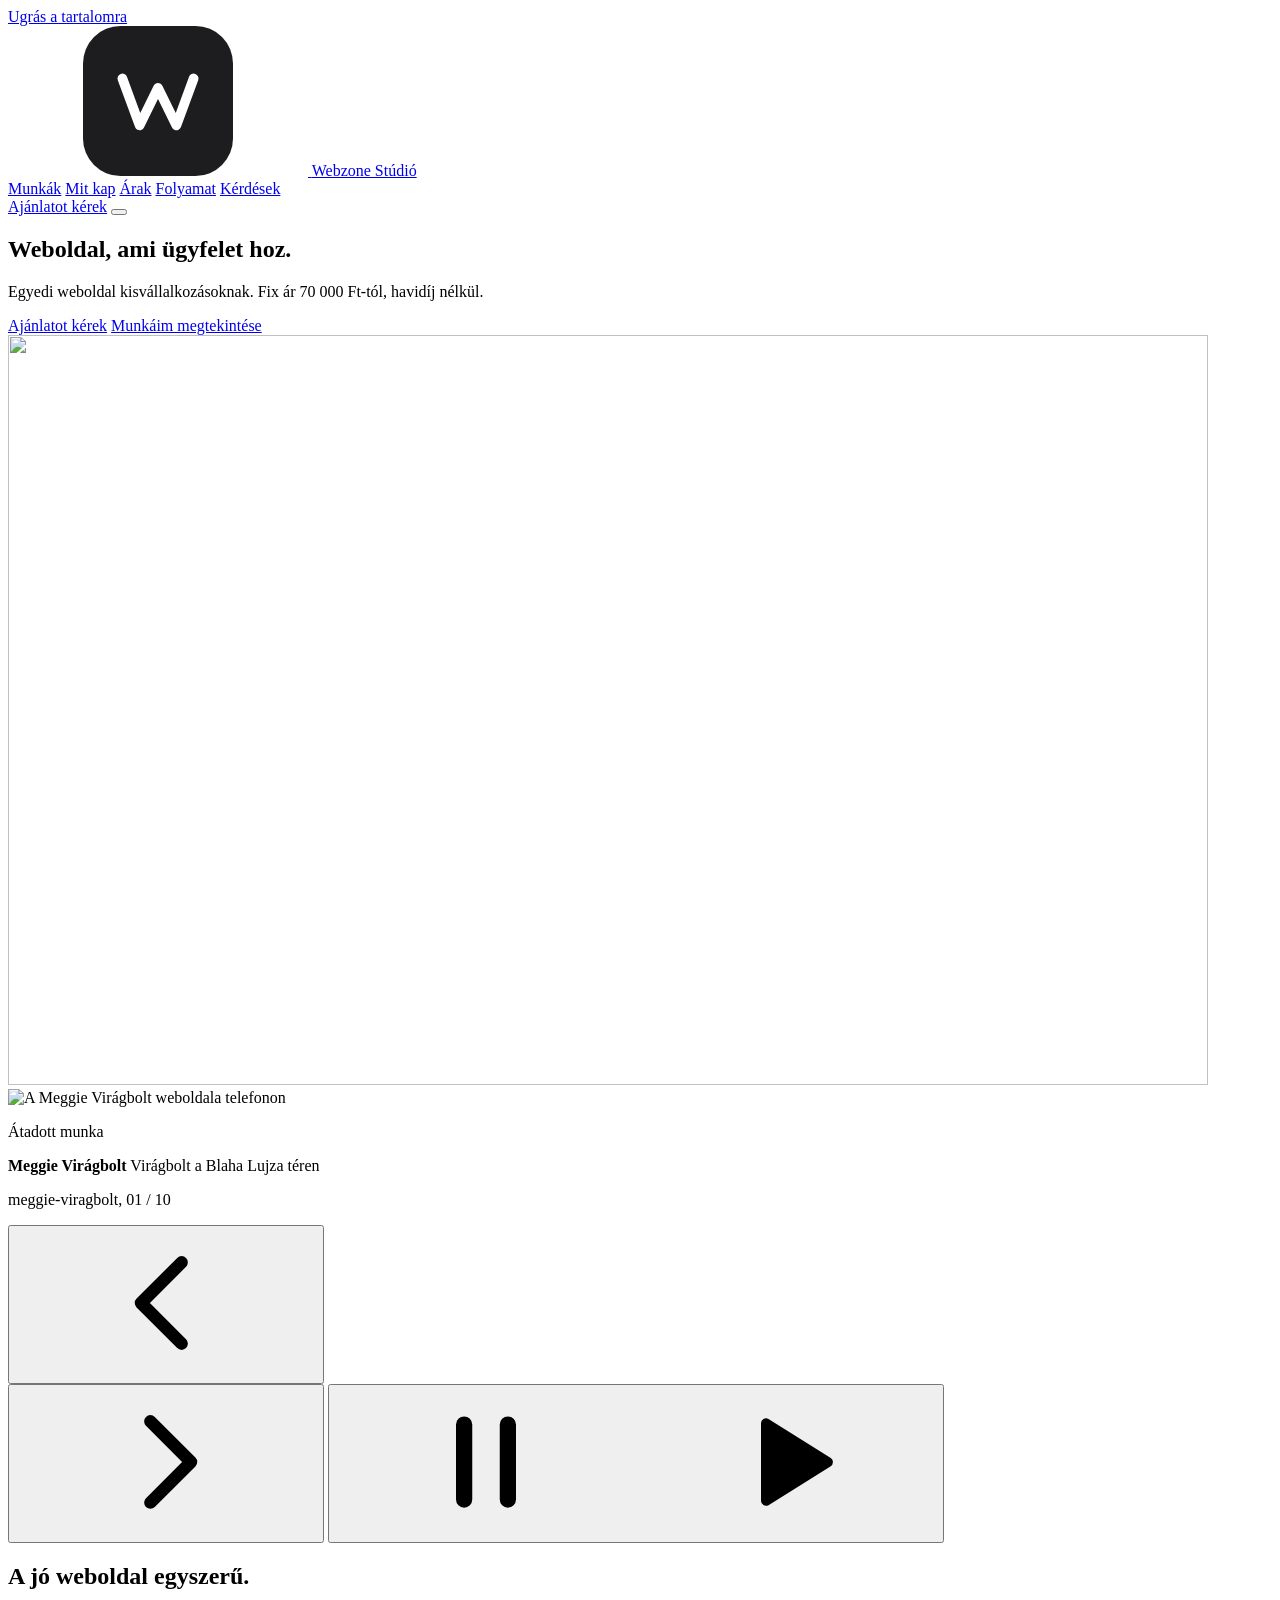
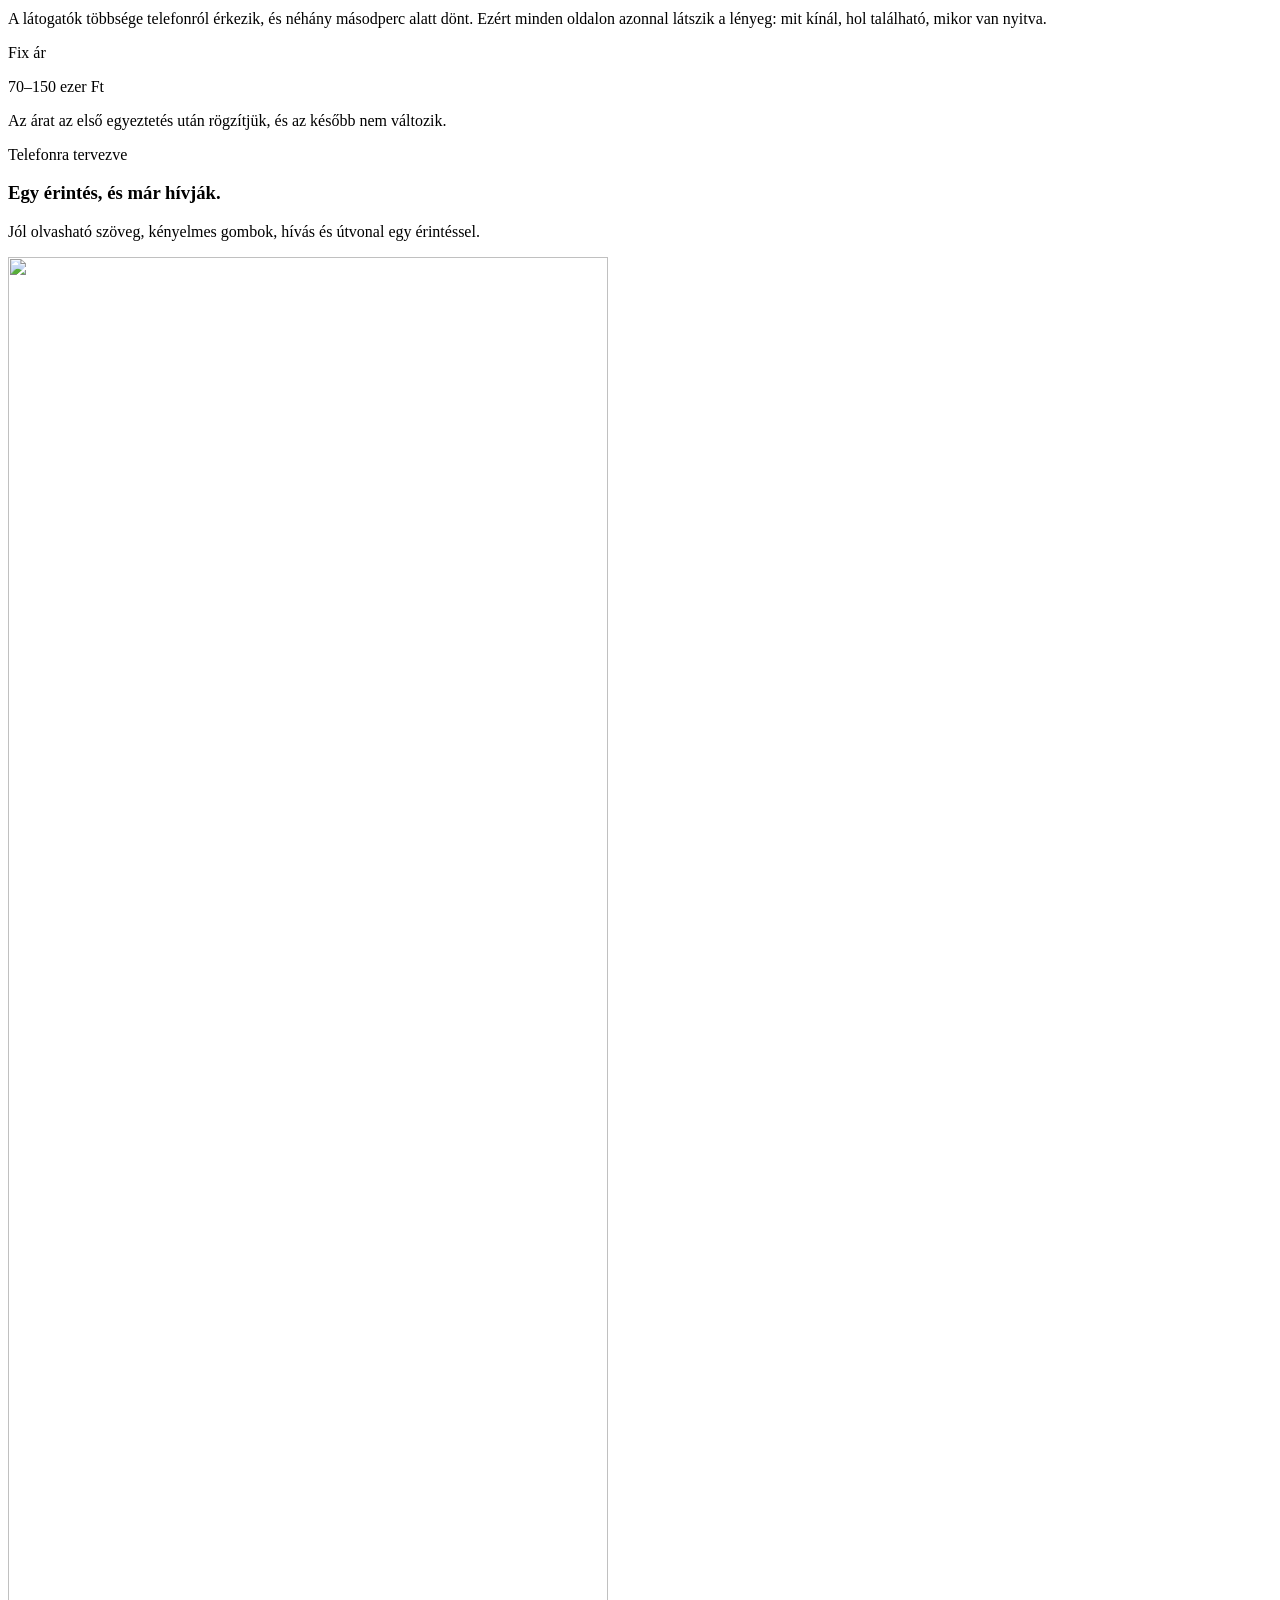
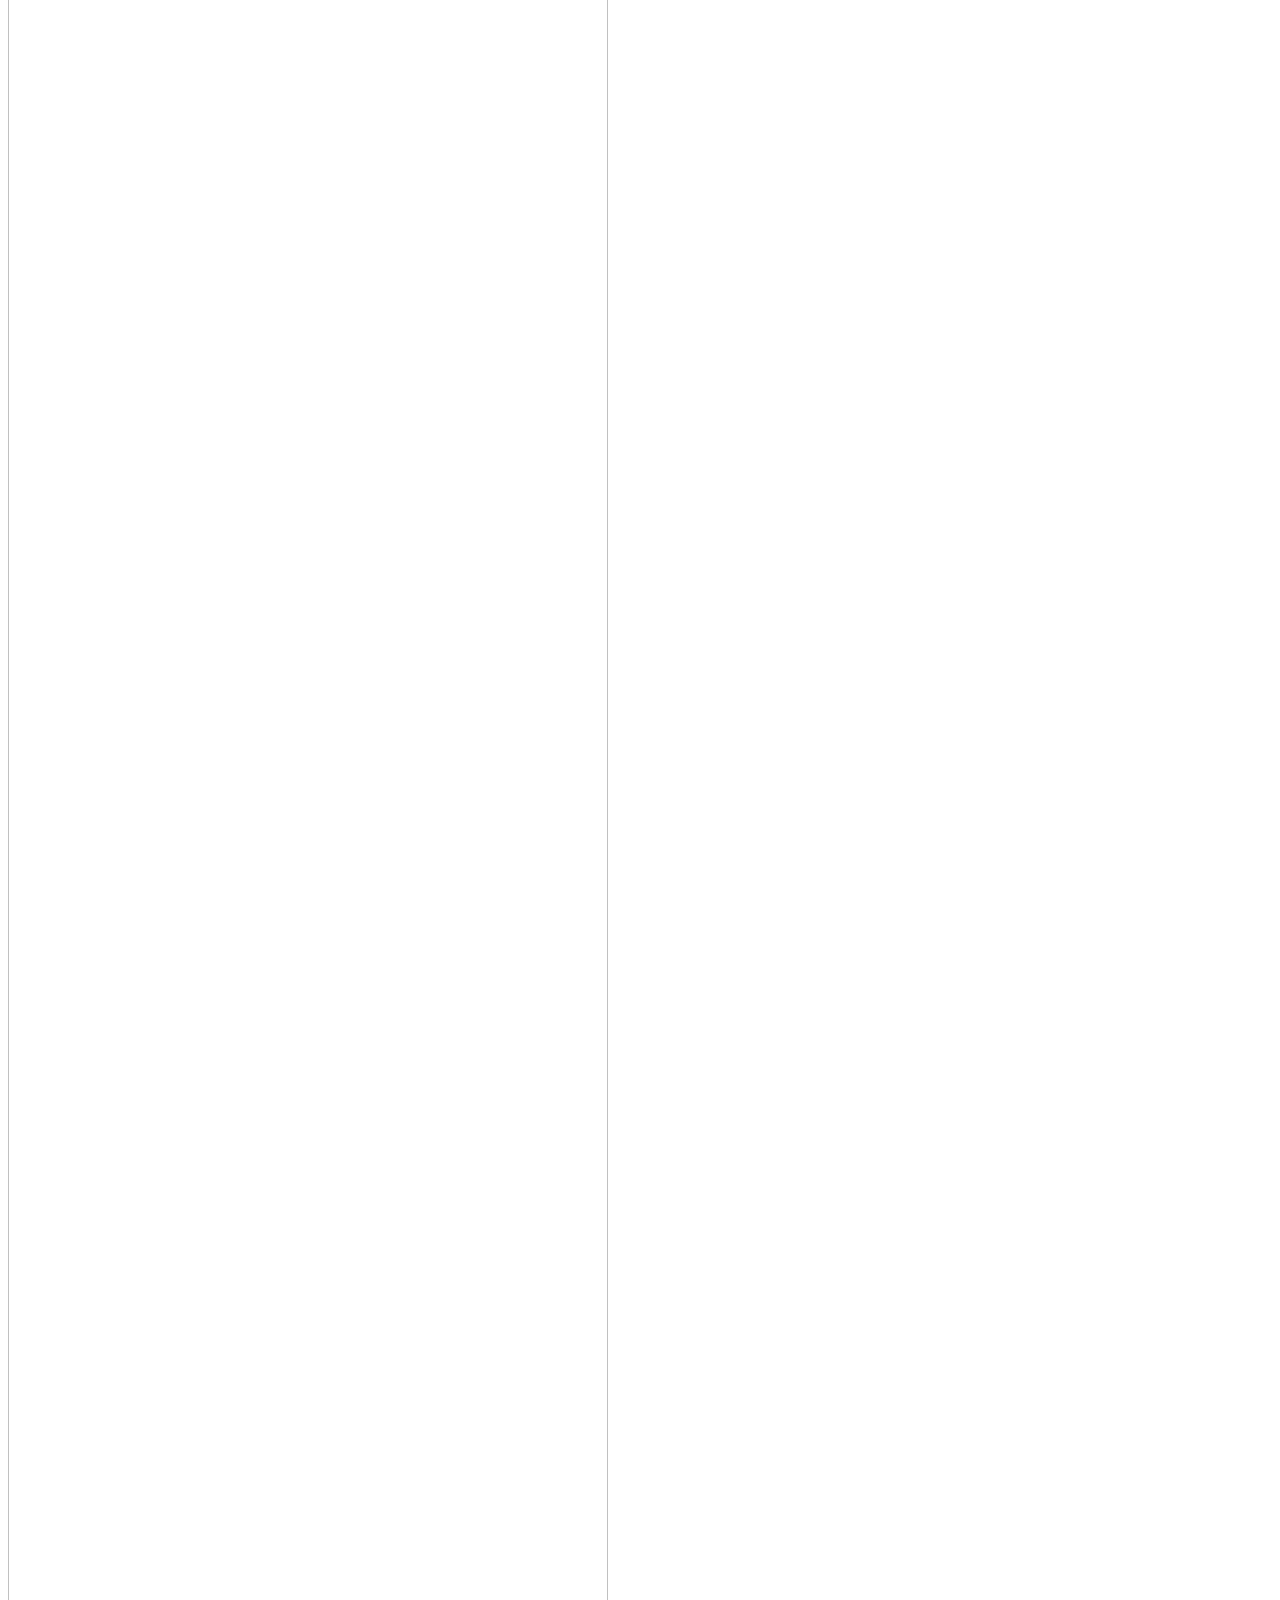
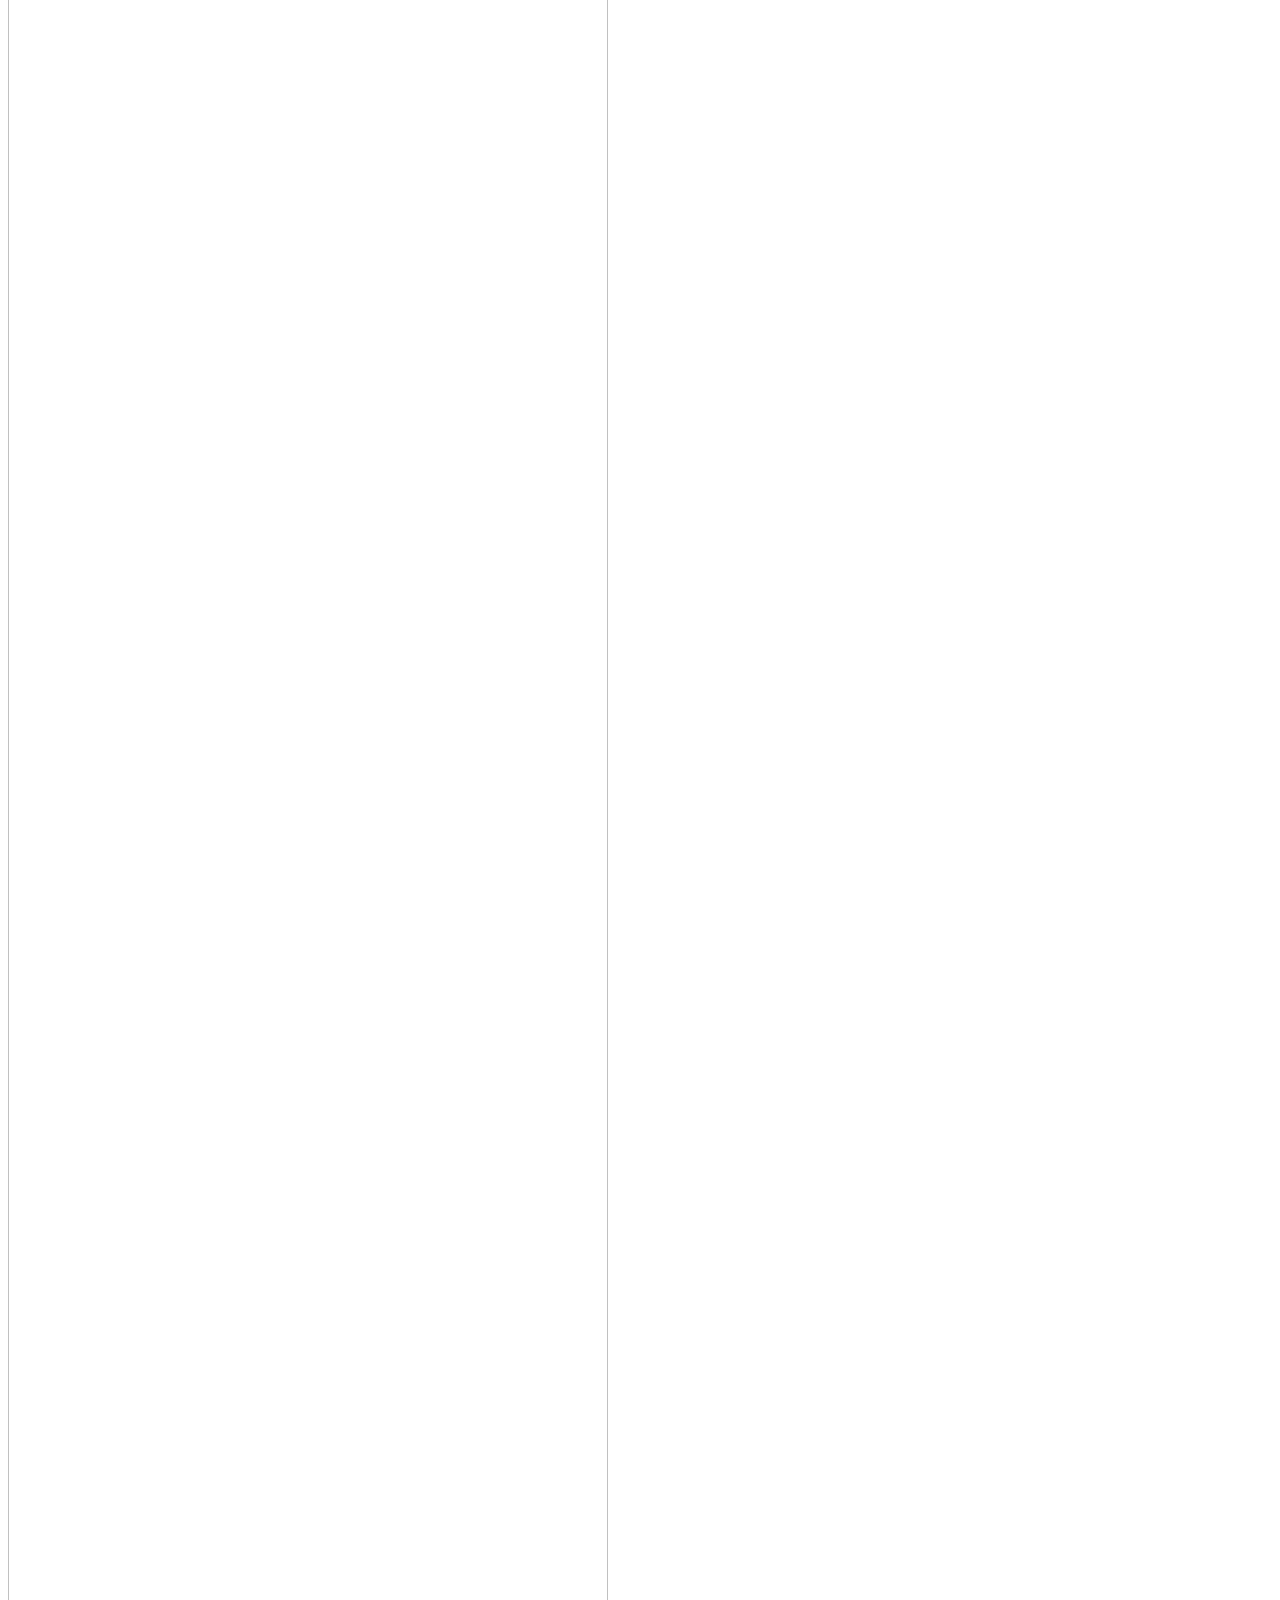
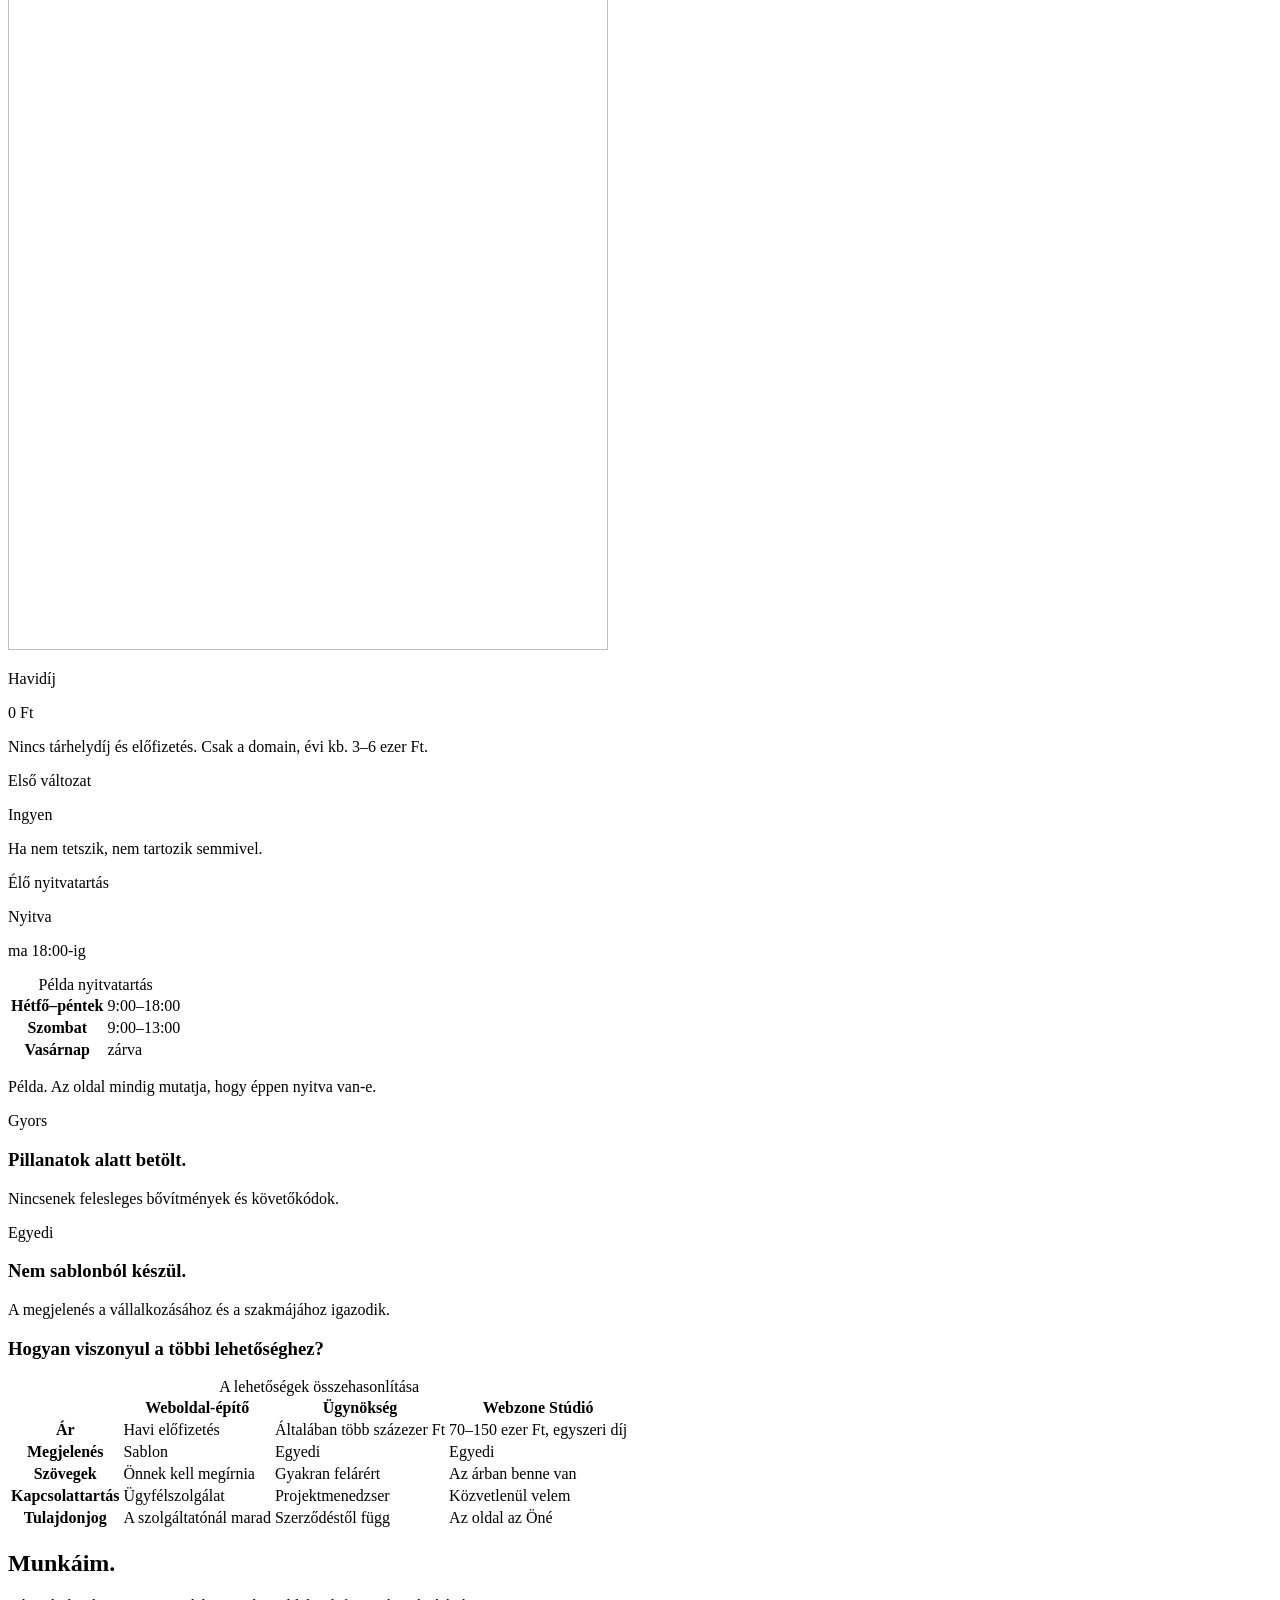
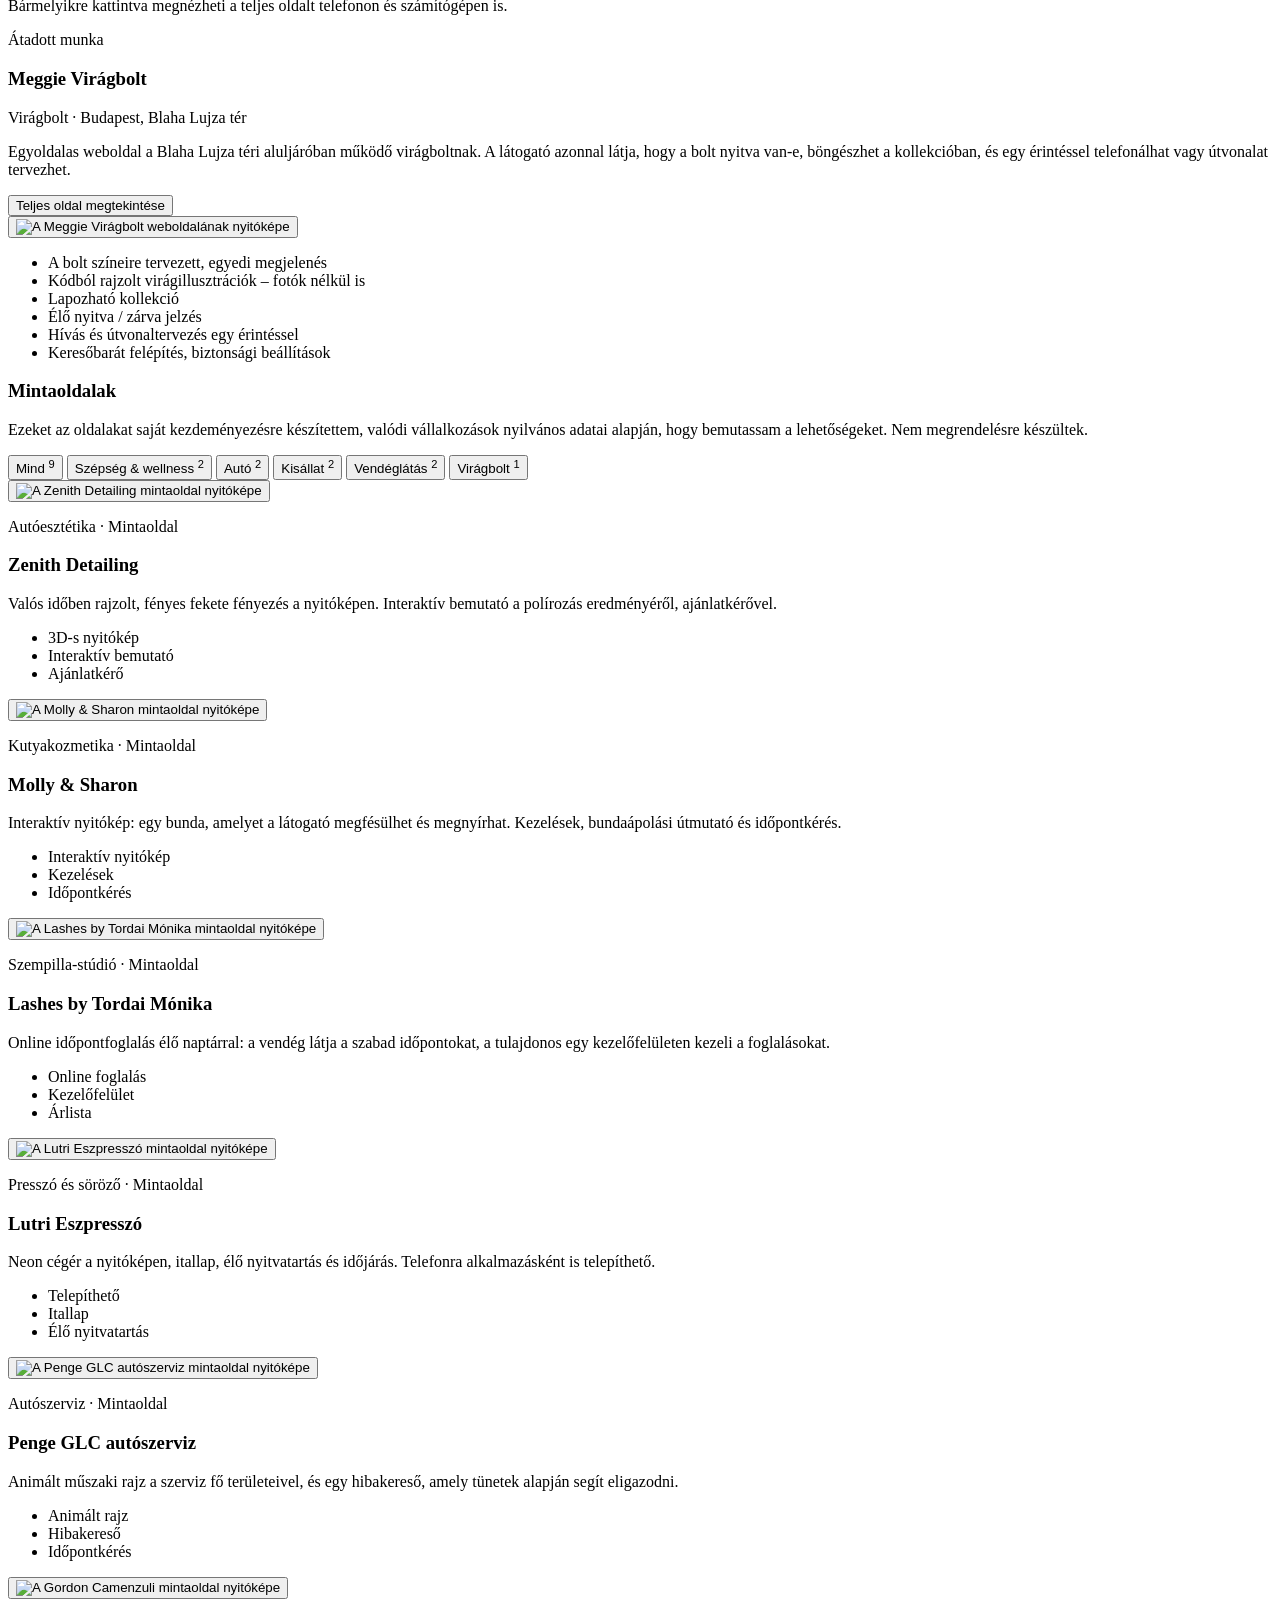
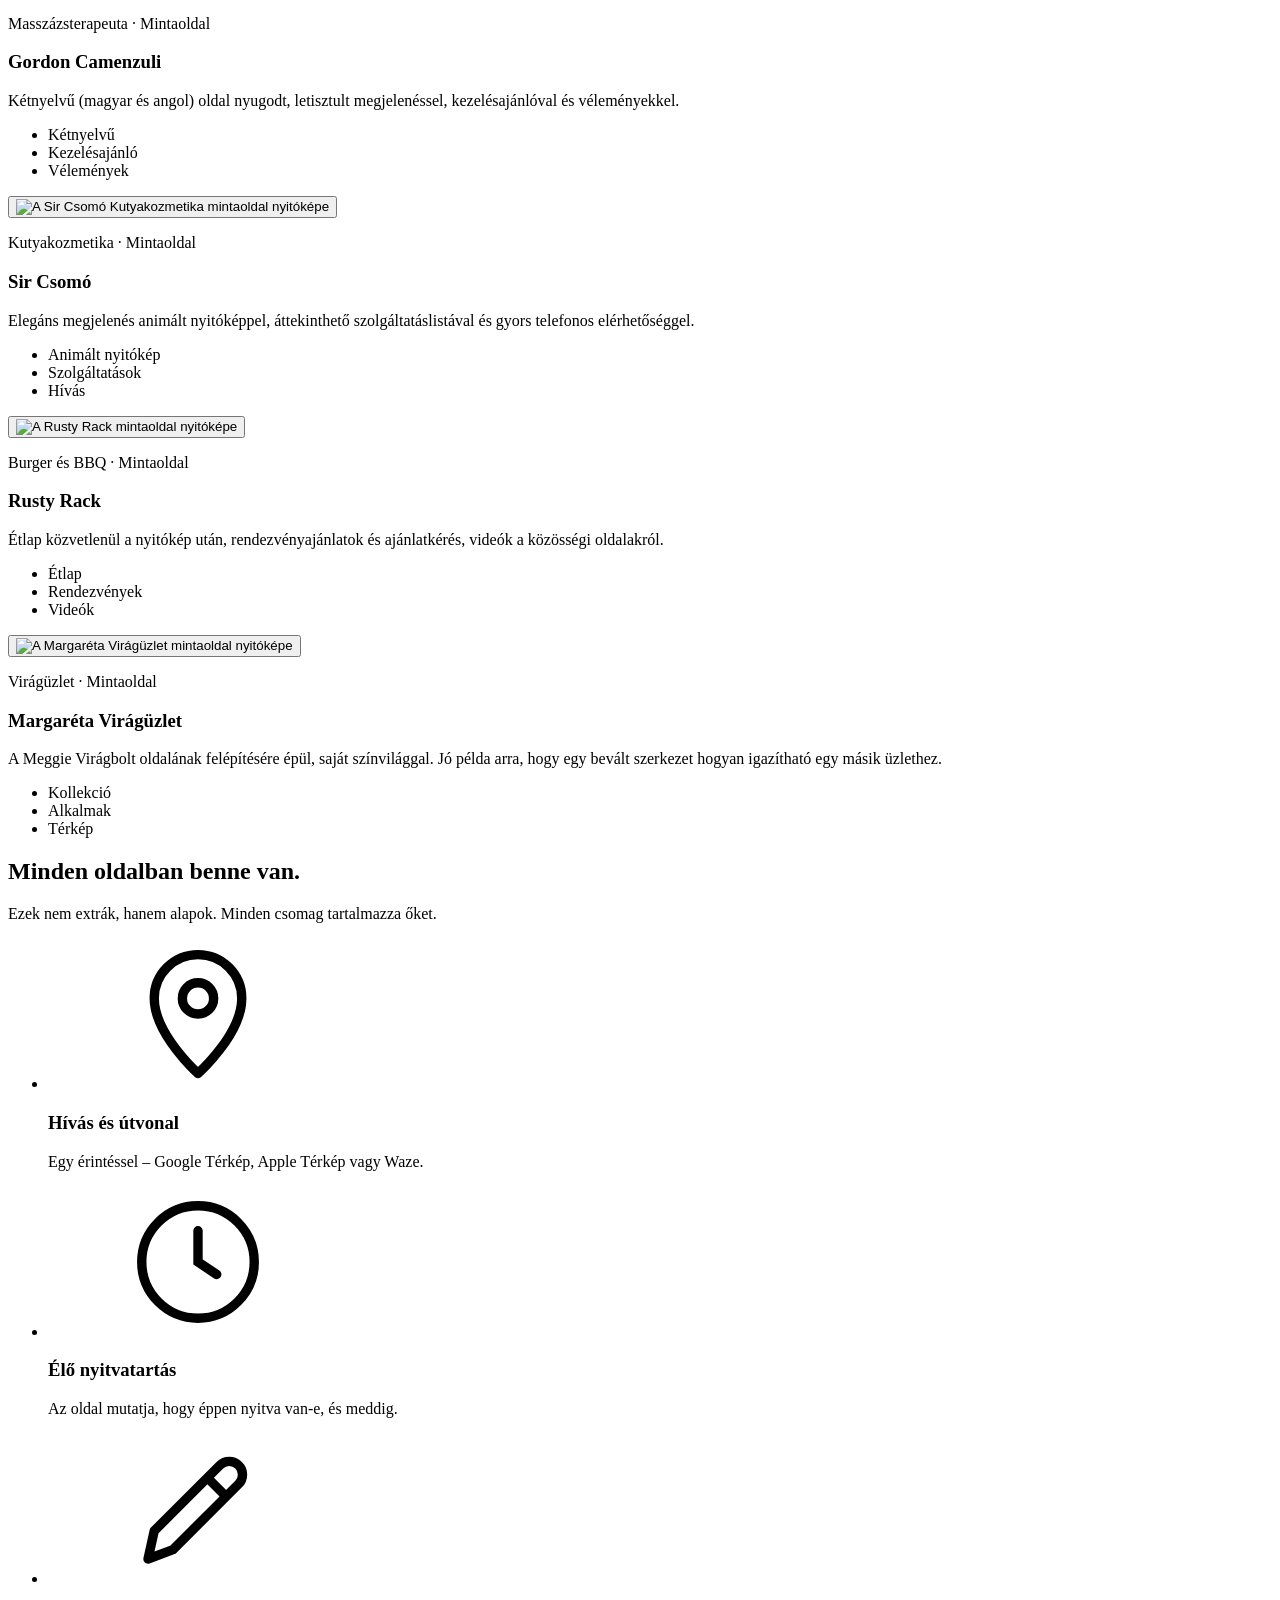
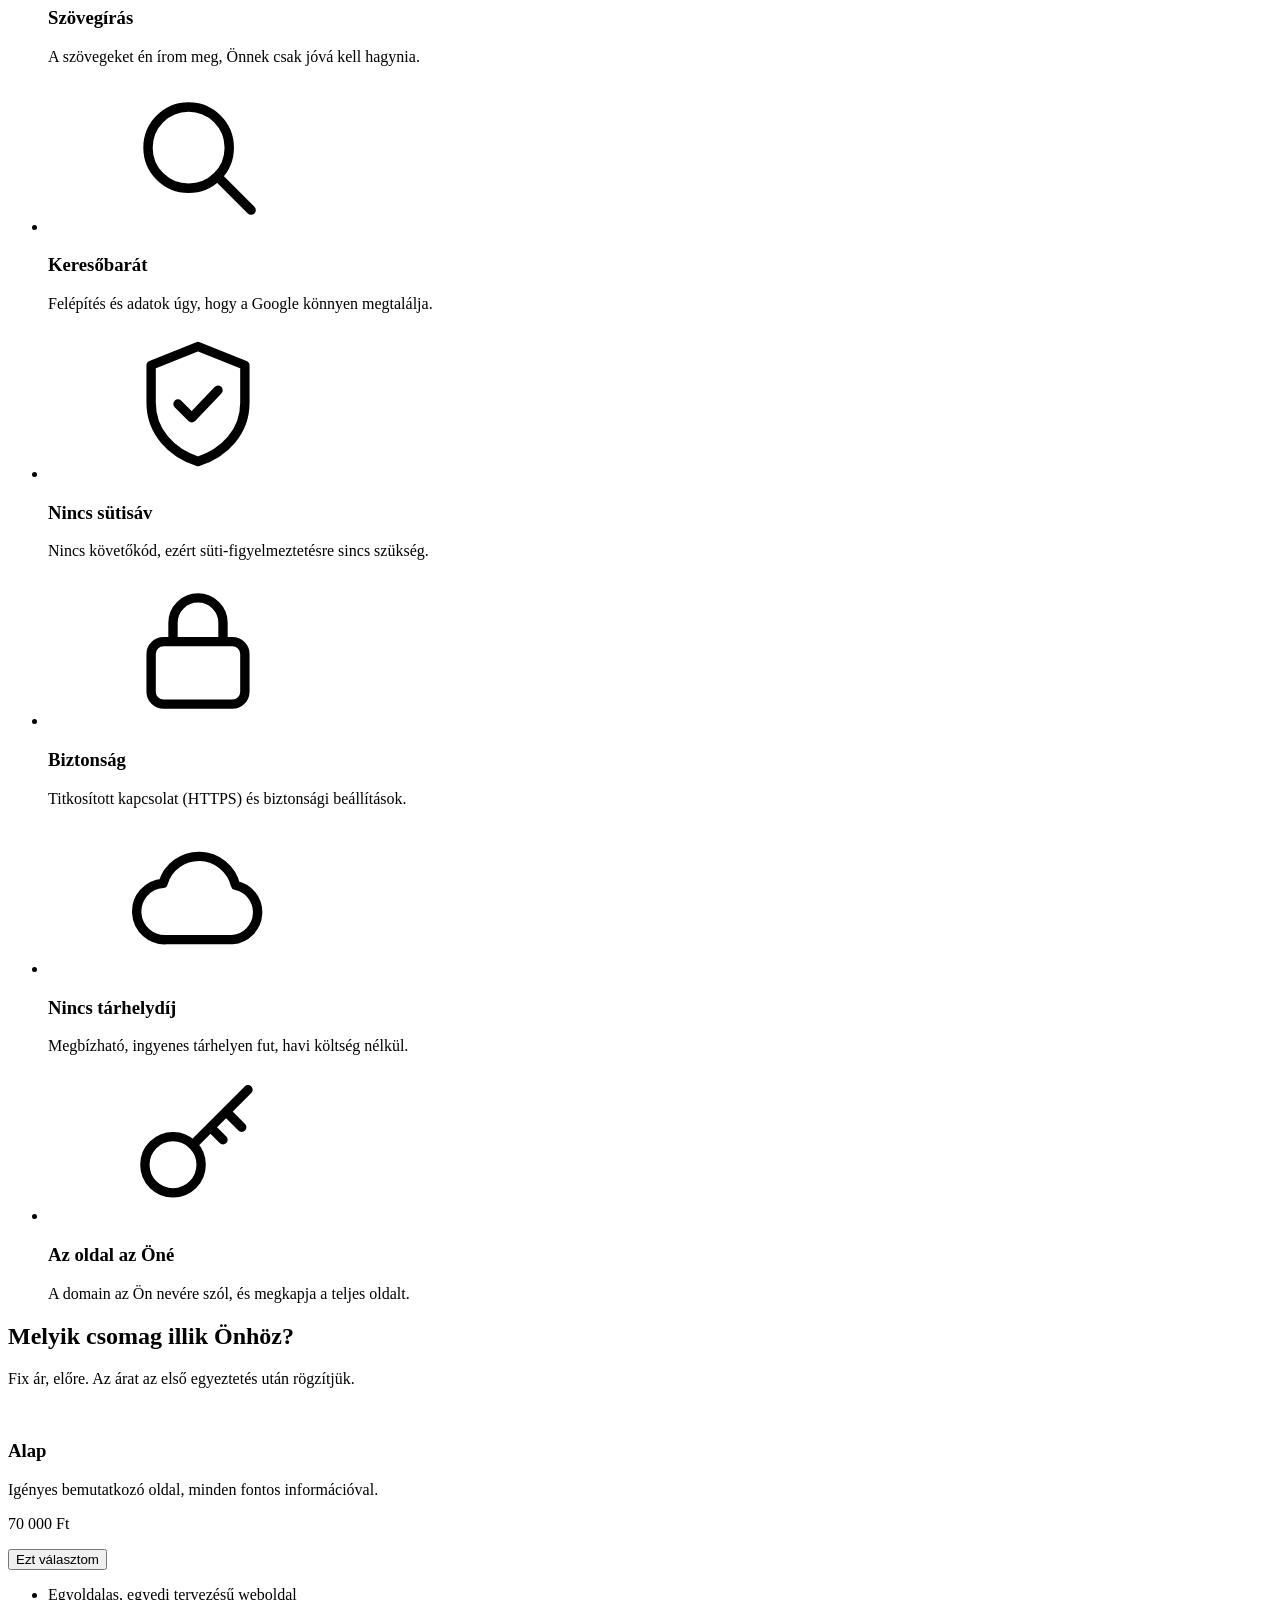
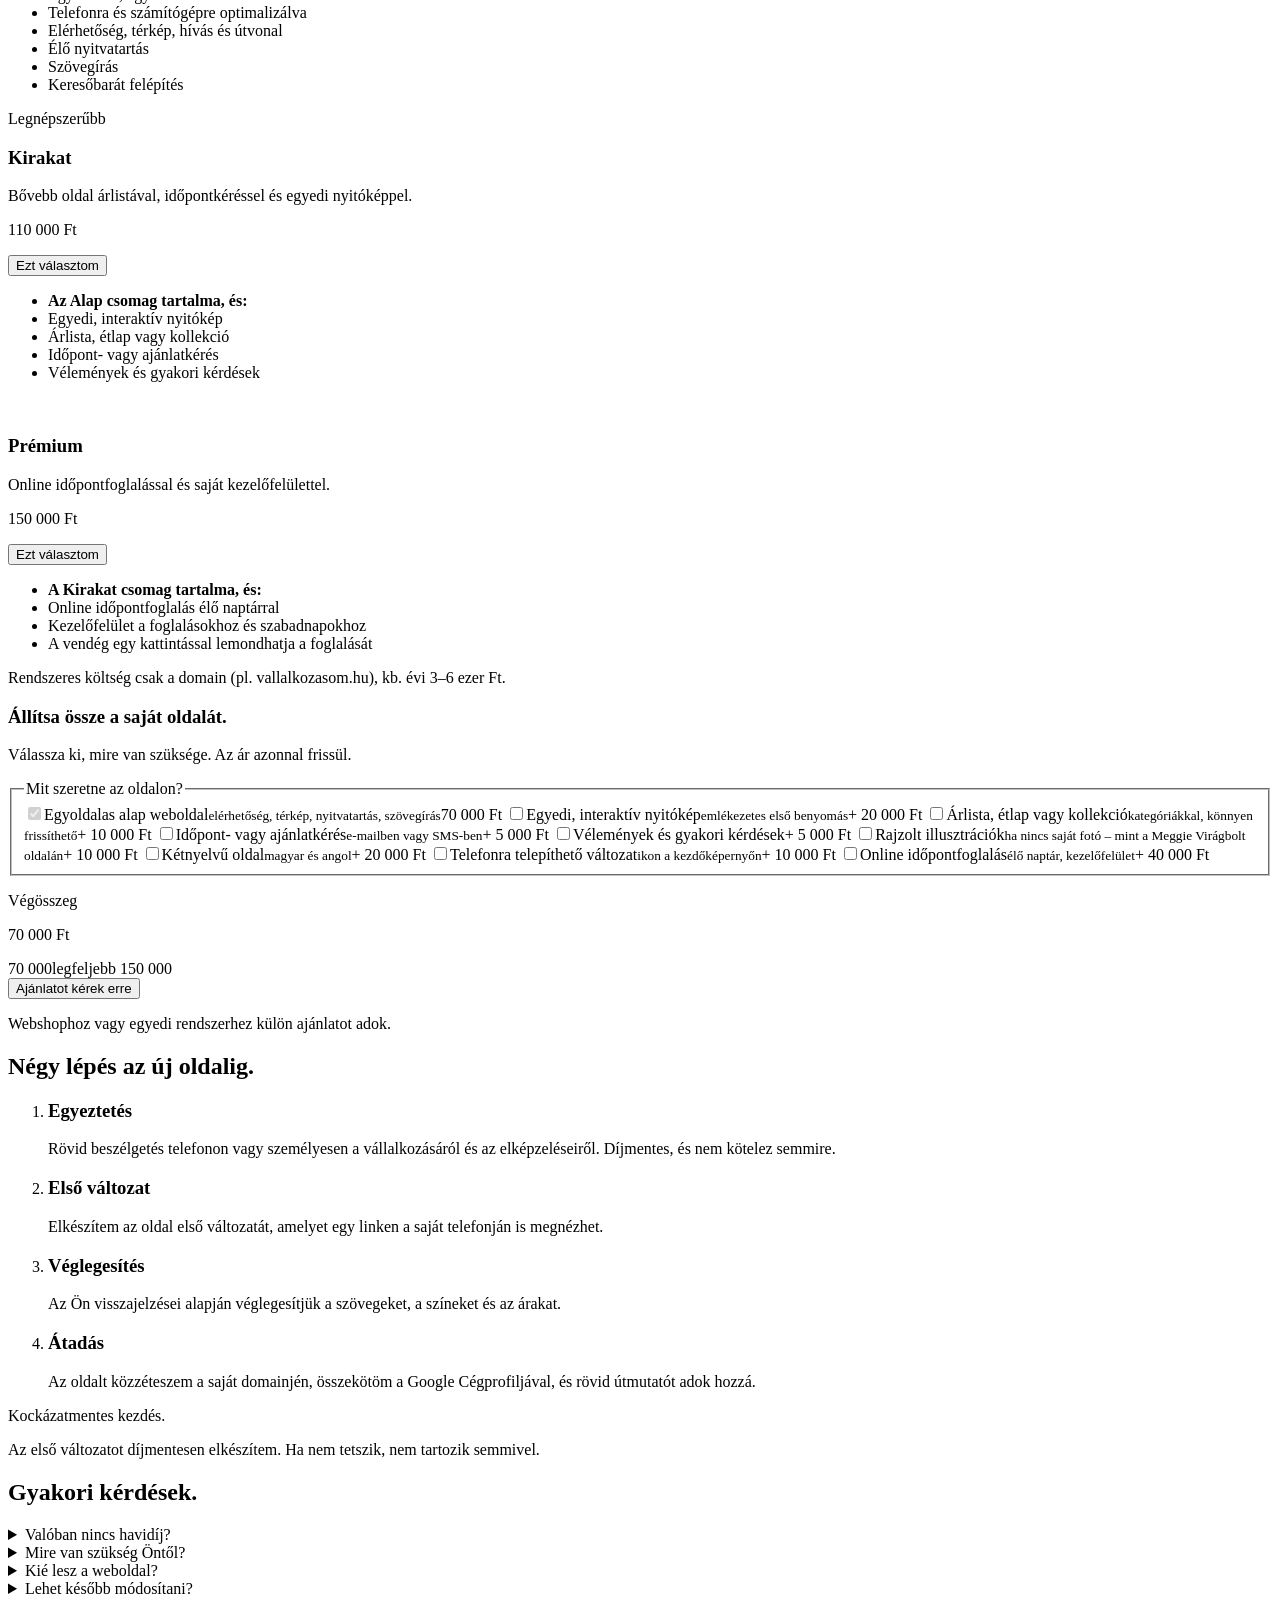
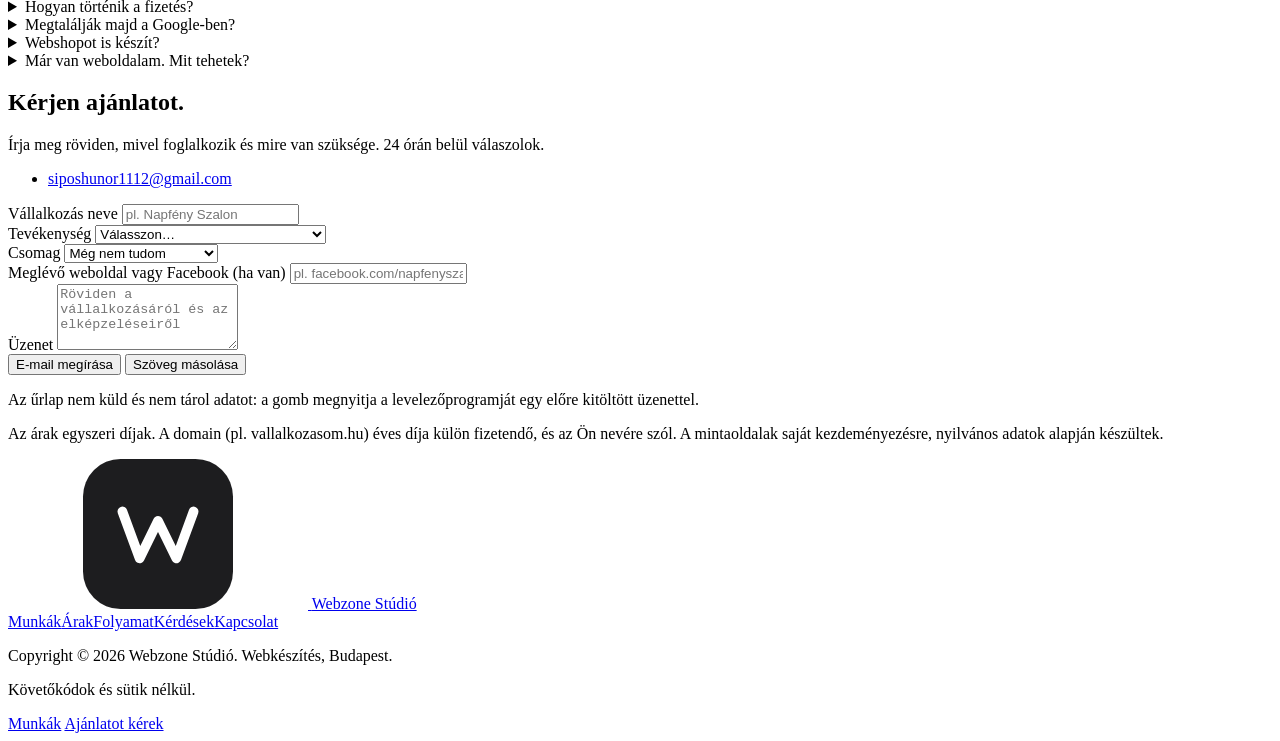
==== commit e2960203: "Újratervezés letisztult, termékoldal-szerű (Apple-stílusú) megjelenéssel - Fehér és világosszürke sz" ====
--- a/public/index.html
+++ b/public/index.html
@@ -5,9 +5,8 @@
   <meta name="viewport" content="width=device-width, initial-scale=1, viewport-fit=cover">
   <title>Webzone Stúdió – Egyedi weboldal kisvállalkozásoknak, 70 000 Ft-tól</title>
   <meta name="description" content="Egyedi tervezésű, telefonra szabott weboldalak kisvállalkozásoknak. Fix ár 70 000 és 150 000 Ft között, havidíj nélkül.">
-  <meta name="theme-color" content="#f3f5fa" media="(prefers-color-scheme: light)">
-  <meta name="theme-color" content="#0c1020" media="(prefers-color-scheme: dark)">
-  <meta name="color-scheme" content="light dark">
+  <meta name="theme-color" content="#ffffff">
+  <meta name="color-scheme" content="light">
   <link rel="canonical" href="https://webzo.hu/">
   <meta property="og:type" content="website">
   <meta property="og:locale" content="hu_HU">
@@ -21,10 +20,9 @@
   <meta name="twitter:card" content="summary_large_image">
   <link rel="icon" href="/assets/favicon.svg" type="image/svg+xml">
   <link rel="apple-touch-icon" href="/assets/apple-touch-icon.png">
-  <link rel="preload" href="/assets/fonts/bricolage-grotesque-var.woff2" as="font" type="font/woff2" crossorigin>
-  <link rel="preload" href="/assets/fonts/figtree-var.woff2" as="font" type="font/woff2" crossorigin>
-  <link rel="preload" href="/assets/work/meggie-mobile.webp" as="image" type="image/webp">
-  <link rel="stylesheet" href="/styles.css?v=6">
+  <link rel="preload" href="/assets/fonts/inter-var.woff2" as="font" type="font/woff2" crossorigin>
+  <link rel="preload" href="/assets/work/meggie-hero.webp" as="image" type="image/webp">
+  <link rel="stylesheet" href="/styles.css?v=7">
   <script type="application/ld+json">
   {
     "@context": "https://schema.org",
@@ -63,7 +61,7 @@
         <a href="#folyamat">Folyamat</a>
         <a href="#kerdesek">Kérdések</a>
       </nav>
-      <a class="btn btn--main btn--sm top__cta" href="#kapcsolat">Ajánlatot kérek</a>
+      <a class="pill pill--sm top__cta" href="#kapcsolat">Ajánlatot kérek</a>
       <button class="burger" type="button" aria-expanded="false" aria-controls="menu" aria-label="Menü">
         <span></span><span></span>
       </button>
@@ -85,99 +83,131 @@
 
     <!-- ============ Nyitókép ============ -->
     <section class="hero" aria-labelledby="hero-title">
-      <div class="wrap hero__grid">
-        <div class="hero__text">
-          <p class="status" data-slots hidden><span class="status__dot"></span><span data-slots-text></span></p>
-          <h1 class="hero__title" id="hero-title">
-            <span class="hero__line">Weboldal, ami</span>
-            <span class="plate">ügyfelet hoz.</span>
-          </h1>
-          <p class="hero__lead">Egyedi weboldal kisvállalkozásoknak: telefonra tervezve, gyors betöltéssel, havidíj nélkül.</p>
-          <div class="hero__actions">
-            <a class="btn btn--main" href="#kapcsolat">Ajánlatot kérek <svg aria-hidden="true"><use href="#arrow"/></svg></a>
-            <a class="btn btn--line" href="#munkak">Munkáim</a>
-          </div>
-          <dl class="facts">
-            <div><dt>Fix ár</dt><dd>70–150 <small>ezer Ft</small></dd></div>
-            <div><dt>Havidíj</dt><dd>0 <small>Ft</small></dd></div>
-            <div><dt>Első változat</dt><dd>Ingyen</dd></div>
-          </dl>
-        </div>
-
-        <!-- Élő bemutató: a munkák telefonon és számítógépen -->
+      <div class="wrap hero__inner">
+        <p class="status" data-slots hidden><span class="status__dot"></span><span data-slots-text></span></p>
+        <h1 class="hero__title" id="hero-title">Weboldal, ami ügyfelet hoz.</h1>
+        <p class="hero__sub">Egyedi weboldal kisvállalkozásoknak. Fix ár 70&nbsp;000&nbsp;Ft-tól, havidíj nélkül.</p>
+        <div class="hero__actions">
+          <a class="pill" href="#kapcsolat">Ajánlatot kérek</a>
+          <a class="pill pill--line" href="#munkak">Munkáim megtekintése</a>
+        </div>
+
+        <!-- Élő bemutató: a munkák laptopon és telefonon -->
         <div class="stage" aria-label="Munkák bemutatója" role="region">
           <div class="stage__devices" role="button" tabindex="0" aria-label="A bemutatott oldal megnyitása teljes méretben">
-            <div class="browser stage__browser" aria-hidden="true">
-              <div class="bar"><i></i><i></i><i></i><span class="bar__url" data-stage-url>meggie-viragbolt</span></div>
-              <div class="browser__screen"><img data-stage-desk src="/assets/work/meggie-hero.webp" width="1200" height="750" alt=""></div>
+            <div class="laptop stage__browser" aria-hidden="true">
+              <div class="laptop__lid"><div class="laptop__screen"><img data-stage-desk src="/assets/work/meggie-hero.webp" width="1200" height="750" alt=""></div></div>
+              <div class="laptop__base"></div>
             </div>
             <div class="phone stage__phone">
               <div class="phone__screen"><img data-stage-phone src="/assets/work/meggie-mobile.webp" width="600" height="5193" alt="A Meggie Virágbolt weboldala telefonon"></div>
-              <span class="phone__notch" aria-hidden="true"></span>
+              <span class="phone__island" aria-hidden="true"></span>
             </div>
           </div>
           <div class="stage__caption">
-            <div class="stage__info">
-              <span class="stage__count"><span class="kind" data-stage-kind>Átadott munka</span> <span class="stage__n"><span data-stage-n>01</span> / <span data-stage-total>10</span></span></span>
-              <strong class="stage__name" data-stage-name>Meggie Virágbolt</strong>
-              <span class="stage__sig" data-stage-sig>Virágbolt a Blaha Lujza téren</span>
+            <p class="stage__kind" data-stage-kind>Átadott munka</p>
+            <p class="stage__name"><strong data-stage-name>Meggie Virágbolt</strong> <span class="stage__sig" data-stage-sig>Virágbolt a Blaha Lujza téren</span></p>
+            <p class="sr"><span data-stage-url>meggie-viragbolt</span>, <span data-stage-n>01</span> / <span data-stage-total>10</span></p>
+          </div>
+          <div class="gallery">
+            <button type="button" class="gallery__arrow" data-stage-prev aria-label="Előző munka"><svg aria-hidden="true"><use href="#chev-l"/></svg></button>
+            <div class="dots" data-stage-dots role="group" aria-label="Munkák"></div>
+            <button type="button" class="gallery__arrow" data-stage-next aria-label="Következő munka"><svg aria-hidden="true"><use href="#chev-r"/></svg></button>
+            <button type="button" class="gallery__play" data-stage-pause aria-label="Bemutató megállítása" aria-pressed="false"><svg class="ic-pause" aria-hidden="true"><use href="#pause"/></svg><svg class="ic-play" aria-hidden="true"><use href="#play"/></svg></button>
+          </div>
+        </div>
+      </div>
+    </section>
+
+    <!-- ============ Előnyök ============ -->
+    <section class="section section--gray" aria-labelledby="why-title">
+      <div class="wrap">
+        <header class="head">
+          <h2 class="h2" id="why-title">A jó weboldal egyszerű.</h2>
+          <p class="sub">A látogatók többsége telefonról érkezik, és néhány másodperc alatt dönt. Ezért minden oldalon azonnal látszik a lényeg: mit kínál, hol található, mikor van nyitva.</p>
+        </header>
+
+        <div class="bento">
+          <article class="tile tile--wide">
+            <p class="tile__eyebrow">Fix ár</p>
+            <p class="tile__big">70–150 ezer Ft</p>
+            <p class="tile__text">Az árat az első egyeztetés után rögzítjük, és az később nem változik.</p>
+          </article>
+
+          <article class="tile tile--tall tile--phone">
+            <div class="tile__copy">
+              <p class="tile__eyebrow">Telefonra tervezve</p>
+              <h3 class="tile__title">Egy érintés, és már hívják.</h3>
+              <p class="tile__text">Jól olvasható szöveg, kényelmes gombok, hívás és útvonal egy érintéssel.</p>
             </div>
-            <div class="stage__ctrl">
-              <button type="button" class="round" data-stage-pause aria-label="Bemutató megállítása" aria-pressed="false"><svg class="ic-pause" aria-hidden="true"><use href="#pause"/></svg><svg class="ic-play" aria-hidden="true"><use href="#play"/></svg></button>
-              <button type="button" class="round round--flip" data-stage-prev aria-label="Előző"><svg aria-hidden="true"><use href="#arrow"/></svg></button>
-              <button type="button" class="round" data-stage-next aria-label="Következő"><svg aria-hidden="true"><use href="#arrow"/></svg></button>
+            <div class="mini-phone" aria-hidden="true"><div class="mini-phone__screen"><img src="/assets/work/lutri-mobile.webp" width="600" height="5193" loading="lazy" decoding="async" alt=""></div></div>
+          </article>
+
+          <article class="tile">
+            <p class="tile__eyebrow">Havidíj</p>
+            <p class="tile__big">0 Ft</p>
+            <p class="tile__text">Nincs tárhelydíj és előfizetés. Csak a domain, évi kb. 3–6 ezer Ft.</p>
+          </article>
+
+          <article class="tile">
+            <p class="tile__eyebrow">Első változat</p>
+            <p class="tile__big">Ingyen</p>
+            <p class="tile__text">Ha nem tetszik, nem tartozik semmivel.</p>
+          </article>
+
+          <!-- Élő példa: a nyitvatartás-jelző (a script.js DEMO_HOURS része) -->
+          <article class="tile tile--widget" data-sign>
+            <p class="tile__eyebrow">Élő nyitvatartás</p>
+            <div class="widget">
+              <p class="widget__state"><span class="widget__dot"></span><span data-sign-state>Nyitva</span></p>
+              <p class="widget__until" data-sign-until>ma 18:00-ig</p>
+              <table class="widget__hours">
+                <caption class="sr">Példa nyitvatartás</caption>
+                <tbody data-sign-hours>
+                  <tr><th scope="row">Hétfő–péntek</th><td>9:00–18:00</td></tr>
+                  <tr><th scope="row">Szombat</th><td>9:00–13:00</td></tr>
+                  <tr><th scope="row">Vasárnap</th><td>zárva</td></tr>
+                </tbody>
+              </table>
             </div>
-          </div>
-        </div>
-      </div>
-    </section>
-
-    <!-- ============ Szemlélet ============ -->
-    <section class="section why" aria-labelledby="why-title">
-      <div class="wrap">
-        <div class="head">
-          <p class="eyebrow">Szemlélet</p>
-          <h2 class="h2" id="why-title">A jó weboldal egyszerű.</h2>
-          <p class="lead">A látogatók többsége telefonról érkezik, és néhány másodperc alatt eldönti, hogy marad-e. Ezért minden oldalt úgy tervezek, hogy a lényeg azonnal látszódjon.</p>
-        </div>
-        <ul class="pillars">
-          <li>
-            <h3>Áttekinthető</h3>
-            <p>Mit kínál, hol található, mikor van nyitva és hogyan érhető el – mind az első képernyőn.</p>
-          </li>
-          <li>
-            <h3>Telefonra tervezve</h3>
-            <p>Jól olvasható szöveg, kényelmes gombok. Egy érintéssel hívható, egy érintéssel megtalálható.</p>
-          </li>
-          <li>
-            <h3>Gyors</h3>
-            <p>Nincsenek felesleges bővítmények, ezért az oldal pillanatok alatt betöltődik.</p>
-          </li>
-          <li>
-            <h3>Egyedi</h3>
-            <p>Nem sablonból készül: a megjelenés a vállalkozásához és a szakmájához igazodik.</p>
-          </li>
-        </ul>
-
-        <div class="versus-wrap">
-          <table class="versus">
-            <caption class="sr">A lehetőségek összehasonlítása</caption>
-            <thead>
-              <tr>
-                <td></td>
-                <th scope="col">Weboldal-építő</th>
-                <th scope="col">Ügynökség</th>
-                <th scope="col" class="versus__me">Webzone Stúdió</th>
-              </tr>
-            </thead>
-            <tbody>
-              <tr><th scope="row">Ár</th><td data-l="Weboldal-építő">Havi előfizetés</td><td data-l="Ügynökség">Általában több százezer Ft</td><td data-l="Webzone Stúdió" class="versus__me">70–150 ezer Ft, egyszeri díj</td></tr>
-              <tr><th scope="row">Megjelenés</th><td data-l="Weboldal-építő">Sablon</td><td data-l="Ügynökség">Egyedi</td><td data-l="Webzone Stúdió" class="versus__me">Egyedi</td></tr>
-              <tr><th scope="row">Szövegek</th><td data-l="Weboldal-építő">Önnek kell megírnia</td><td data-l="Ügynökség">Gyakran felárért</td><td data-l="Webzone Stúdió" class="versus__me">Az árban benne van</td></tr>
-              <tr><th scope="row">Kapcsolattartás</th><td data-l="Weboldal-építő">Ügyfélszolgálat</td><td data-l="Ügynökség">Projektmenedzser</td><td data-l="Webzone Stúdió" class="versus__me">Közvetlenül velem</td></tr>
-              <tr><th scope="row">Tulajdonjog</th><td data-l="Weboldal-építő">A szolgáltatónál marad</td><td data-l="Ügynökség">Szerződéstől függ</td><td data-l="Webzone Stúdió" class="versus__me">Az oldal az Öné</td></tr>
-            </tbody>
-          </table>
+            <p class="tile__note">Példa. Az oldal mindig mutatja, hogy éppen nyitva van-e.</p>
+          </article>
+
+          <article class="tile">
+            <p class="tile__eyebrow">Gyors</p>
+            <h3 class="tile__title">Pillanatok alatt betölt.</h3>
+            <p class="tile__text">Nincsenek felesleges bővítmények és követőkódok.</p>
+          </article>
+
+          <article class="tile">
+            <p class="tile__eyebrow">Egyedi</p>
+            <h3 class="tile__title">Nem sablonból készül.</h3>
+            <p class="tile__text">A megjelenés a vállalkozásához és a szakmájához igazodik.</p>
+          </article>
+        </div>
+
+        <div class="compare">
+          <h3 class="h3 compare__title">Hogyan viszonyul a többi lehetőséghez?</h3>
+          <div class="versus-wrap">
+            <table class="versus">
+              <caption class="sr">A lehetőségek összehasonlítása</caption>
+              <thead>
+                <tr>
+                  <td></td>
+                  <th scope="col">Weboldal-építő</th>
+                  <th scope="col">Ügynökség</th>
+                  <th scope="col" class="versus__me">Webzone Stúdió</th>
+                </tr>
+              </thead>
+              <tbody>
+                <tr><th scope="row">Ár</th><td data-l="Weboldal-építő">Havi előfizetés</td><td data-l="Ügynökség">Általában több százezer Ft</td><td data-l="Webzone Stúdió" class="versus__me">70–150 ezer Ft, egyszeri díj</td></tr>
+                <tr><th scope="row">Megjelenés</th><td data-l="Weboldal-építő">Sablon</td><td data-l="Ügynökség">Egyedi</td><td data-l="Webzone Stúdió" class="versus__me">Egyedi</td></tr>
+                <tr><th scope="row">Szövegek</th><td data-l="Weboldal-építő">Önnek kell megírnia</td><td data-l="Ügynökség">Gyakran felárért</td><td data-l="Webzone Stúdió" class="versus__me">Az árban benne van</td></tr>
+                <tr><th scope="row">Kapcsolattartás</th><td data-l="Weboldal-építő">Ügyfélszolgálat</td><td data-l="Ügynökség">Projektmenedzser</td><td data-l="Webzone Stúdió" class="versus__me">Közvetlenül velem</td></tr>
+                <tr><th scope="row">Tulajdonjog</th><td data-l="Weboldal-építő">A szolgáltatónál marad</td><td data-l="Ügynökség">Szerződéstől függ</td><td data-l="Webzone Stúdió" class="versus__me">Az oldal az Öné</td></tr>
+              </tbody>
+            </table>
+          </div>
         </div>
       </div>
     </section>
@@ -185,40 +215,36 @@
     <!-- ============ Munkák ============ -->
     <section class="section work" id="munkak" aria-labelledby="work-title">
       <div class="wrap">
-        <div class="head head--split">
-          <div>
-            <p class="eyebrow">Munkák</p>
-            <h2 class="h2" id="work-title">Munkáim</h2>
-          </div>
-          <p class="lead">Az átadott munkám és a mintaoldalaim. Bármelyikre kattintva megnézheti a teljes oldalt telefonon és számítógépen is.</p>
-        </div>
+        <header class="head">
+          <h2 class="h2" id="work-title">Munkáim.</h2>
+          <p class="sub">Bármelyikre kattintva megnézheti a teljes oldalt telefonon és számítógépen is.</p>
+        </header>
 
         <!-- Átadott munka. Ha van élő címe, írja a data-url-be, és megjelenik az „Élő oldal” gomb. -->
         <article class="card feature" data-id="meggie" data-kind="Átadott munka" data-cat="virag" data-accent="#d2446f" data-url=""
           data-name="Meggie Virágbolt" data-host="meggie-viragbolt" data-sig="Virágbolt a Blaha Lujza téren">
-          <button type="button" class="card__shot" aria-label="Meggie Virágbolt – teljes oldal megnyitása">
-            <span class="bar" aria-hidden="true"><i></i><i></i><i></i><span class="bar__url">meggie-viragbolt</span></span>
+          <div class="card__body feature__body">
+            <p class="feature__kind">Átadott munka</p>
+            <h3 class="card__name">Meggie Virágbolt</h3>
+            <p class="card__meta">Virágbolt · Budapest, Blaha Lujza tér</p>
+            <p class="card__desc">Egyoldalas weboldal a Blaha Lujza téri aluljáróban működő virágboltnak. A látogató azonnal látja, hogy a bolt nyitva van-e, böngészhet a kollekcióban, és egy érintéssel telefonálhat vagy útvonalat tervezhet.</p>
+            <div class="feature__actions">
+              <button type="button" class="pill" data-open>Teljes oldal megtekintése</button>
+              <a class="link" data-live href="#" target="_blank" rel="noopener" hidden>Élő oldal <svg aria-hidden="true"><use href="#chev-r"/></svg></a>
+            </div>
+          </div>
+          <button type="button" class="card__shot feature__shot" aria-label="Meggie Virágbolt – teljes oldal megnyitása">
             <span class="card__pic"><img src="/assets/work/meggie-hero.webp" width="1200" height="750" loading="lazy" decoding="async" alt="A Meggie Virágbolt weboldalának nyitóképe"></span>
           </button>
-          <div class="card__body feature__body">
-            <p class="kind">Átadott munka</p>
-            <p class="card__meta"><span class="swatch" aria-hidden="true"></span>Virágbolt · Budapest, Blaha Lujza tér</p>
-            <h3 class="card__name">Meggie Virágbolt</h3>
-            <p class="card__desc">Egyoldalas weboldal a Blaha Lujza téri aluljáróban működő virágboltnak. A látogató azonnal látja, hogy a bolt nyitva van-e, böngészhet a kollekcióban, és egy érintéssel telefonálhat vagy útvonalat tervezhet.</p>
-            <ul class="checks">
-              <li>A bolt színeire tervezett, egyedi megjelenés</li>
-              <li>Kódból rajzolt virágillusztrációk – fotók nélkül is</li>
-              <li>Lapozható kollekció</li>
-              <li>Élő nyitva / zárva jelzés</li>
-              <li>Hívás és útvonaltervezés egy érintéssel</li>
-              <li>Keresőbarát felépítés, biztonsági beállítások</li>
-            </ul>
-            <ul class="tags" hidden><li>Egyedi megjelenés</li><li>Kollekció</li><li>Élő nyitvatartás</li></ul>
-            <div class="feature__actions">
-              <button type="button" class="btn btn--main" data-open>Teljes oldal megtekintése <svg aria-hidden="true"><use href="#arrow"/></svg></button>
-              <a class="btn btn--line" data-live href="#" target="_blank" rel="noopener" hidden>Élő oldal</a>
-            </div>
-          </div>
+          <ul class="feature__list">
+            <li>A bolt színeire tervezett, egyedi megjelenés</li>
+            <li>Kódból rajzolt virágillusztrációk – fotók nélkül is</li>
+            <li>Lapozható kollekció</li>
+            <li>Élő nyitva / zárva jelzés</li>
+            <li>Hívás és útvonaltervezés egy érintéssel</li>
+            <li>Keresőbarát felépítés, biztonsági beállítások</li>
+          </ul>
+          <ul class="tags" hidden><li>Egyedi megjelenés</li><li>Kollekció</li><li>Élő nyitvatartás</li></ul>
         </article>
 
         <div class="demos">
@@ -240,11 +266,10 @@
             <article class="card" data-id="zenith" data-kind="Mintaoldal" data-cat="auto" data-accent="#d6bf94" data-url=""
               data-name="Zenith Detailing" data-host="zenith-detailing" data-sig="Autóesztétika">
               <button type="button" class="card__shot" aria-label="Zenith Detailing – teljes oldal megnyitása">
-                <span class="bar" aria-hidden="true"><i></i><i></i><i></i><span class="bar__url">zenith-detailing</span></span>
                 <span class="card__pic"><img src="/assets/work/zenith-hero.webp" width="1200" height="750" loading="lazy" decoding="async" alt="A Zenith Detailing mintaoldal nyitóképe"></span>
               </button>
               <div class="card__body">
-                <p class="card__meta"><span class="swatch" aria-hidden="true"></span>Autóesztétika · Mintaoldal</p>
+                <p class="card__meta">Autóesztétika · Mintaoldal</p>
                 <h3 class="card__name">Zenith Detailing</h3>
                 <p class="card__desc">Valós időben rajzolt, fényes fekete fényezés a nyitóképen. Interaktív bemutató a polírozás eredményéről, ajánlatkérővel.</p>
                 <ul class="tags"><li>3D-s nyitókép</li><li>Interaktív bemutató</li><li>Ajánlatkérő</li></ul>
@@ -254,11 +279,10 @@
             <article class="card" data-id="molly" data-kind="Mintaoldal" data-cat="kisallat" data-accent="#e3a46c" data-url=""
               data-name="Molly &amp; Sharon" data-host="molly-sharon-kutyakozmetika" data-sig="Kutyakozmetika">
               <button type="button" class="card__shot" aria-label="Molly &amp; Sharon – teljes oldal megnyitása">
-                <span class="bar" aria-hidden="true"><i></i><i></i><i></i><span class="bar__url">molly-sharon-kutyakozmetika</span></span>
                 <span class="card__pic"><img src="/assets/work/molly-hero.webp" width="1200" height="750" loading="lazy" decoding="async" alt="A Molly &amp; Sharon mintaoldal nyitóképe"></span>
               </button>
               <div class="card__body">
-                <p class="card__meta"><span class="swatch" aria-hidden="true"></span>Kutyakozmetika · Mintaoldal</p>
+                <p class="card__meta">Kutyakozmetika · Mintaoldal</p>
                 <h3 class="card__name">Molly &amp; Sharon</h3>
                 <p class="card__desc">Interaktív nyitókép: egy bunda, amelyet a látogató megfésülhet és megnyírhat. Kezelések, bundaápolási útmutató és időpontkérés.</p>
                 <ul class="tags"><li>Interaktív nyitókép</li><li>Kezelések</li><li>Időpontkérés</li></ul>
@@ -268,11 +292,10 @@
             <article class="card" data-id="lashes" data-kind="Mintaoldal" data-cat="szepseg" data-accent="#e7b9ac" data-url=""
               data-name="Lashes by Tordai Mónika" data-host="lashes-by-tordai-monika" data-sig="Szempilla-stúdió">
               <button type="button" class="card__shot" aria-label="Lashes by Tordai Mónika – teljes oldal megnyitása">
-                <span class="bar" aria-hidden="true"><i></i><i></i><i></i><span class="bar__url">lashes-by-tordai-monika</span></span>
                 <span class="card__pic"><img src="/assets/work/lashes-hero.webp" width="1200" height="750" loading="lazy" decoding="async" alt="A Lashes by Tordai Mónika mintaoldal nyitóképe"></span>
               </button>
               <div class="card__body">
-                <p class="card__meta"><span class="swatch" aria-hidden="true"></span>Szempilla-stúdió · Mintaoldal</p>
+                <p class="card__meta">Szempilla-stúdió · Mintaoldal</p>
                 <h3 class="card__name">Lashes by Tordai Mónika</h3>
                 <p class="card__desc">Online időpontfoglalás élő naptárral: a vendég látja a szabad időpontokat, a tulajdonos egy kezelőfelületen kezeli a foglalásokat.</p>
                 <ul class="tags"><li>Online foglalás</li><li>Kezelőfelület</li><li>Árlista</li></ul>
@@ -282,11 +305,10 @@
             <article class="card" data-id="lutri" data-kind="Mintaoldal" data-cat="vendeglatas" data-accent="#ff3b4f" data-url=""
               data-name="Lutri Eszpresszó" data-host="lutri-eszpresszo" data-sig="Presszó és söröző">
               <button type="button" class="card__shot" aria-label="Lutri Eszpresszó – teljes oldal megnyitása">
-                <span class="bar" aria-hidden="true"><i></i><i></i><i></i><span class="bar__url">lutri-eszpresszo</span></span>
                 <span class="card__pic"><img src="/assets/work/lutri-hero.webp" width="1200" height="750" loading="lazy" decoding="async" alt="A Lutri Eszpresszó mintaoldal nyitóképe"></span>
               </button>
               <div class="card__body">
-                <p class="card__meta"><span class="swatch" aria-hidden="true"></span>Presszó és söröző · Mintaoldal</p>
+                <p class="card__meta">Presszó és söröző · Mintaoldal</p>
                 <h3 class="card__name">Lutri Eszpresszó</h3>
                 <p class="card__desc">Neon cégér a nyitóképen, itallap, élő nyitvatartás és időjárás. Telefonra alkalmazásként is telepíthető.</p>
                 <ul class="tags"><li>Telepíthető</li><li>Itallap</li><li>Élő nyitvatartás</li></ul>
@@ -296,11 +318,10 @@
             <article class="card" data-id="penge" data-kind="Mintaoldal" data-cat="auto" data-accent="#e5342b" data-url=""
               data-name="Penge GLC autószerviz" data-host="penge-glc-autoszerviz" data-sig="Autószerviz">
               <button type="button" class="card__shot" aria-label="Penge GLC autószerviz – teljes oldal megnyitása">
-                <span class="bar" aria-hidden="true"><i></i><i></i><i></i><span class="bar__url">penge-glc-autoszerviz</span></span>
                 <span class="card__pic"><img src="/assets/work/penge-hero.webp" width="1200" height="750" loading="lazy" decoding="async" alt="A Penge GLC autószerviz mintaoldal nyitóképe"></span>
               </button>
               <div class="card__body">
-                <p class="card__meta"><span class="swatch" aria-hidden="true"></span>Autószerviz · Mintaoldal</p>
+                <p class="card__meta">Autószerviz · Mintaoldal</p>
                 <h3 class="card__name">Penge GLC autószerviz</h3>
                 <p class="card__desc">Animált műszaki rajz a szerviz fő területeivel, és egy hibakereső, amely tünetek alapján segít eligazodni.</p>
                 <ul class="tags"><li>Animált rajz</li><li>Hibakereső</li><li>Időpontkérés</li></ul>
@@ -310,11 +331,10 @@
             <article class="card" data-id="gordon" data-kind="Mintaoldal" data-cat="szepseg" data-accent="#c18a63" data-url=""
               data-name="Gordon Camenzuli" data-host="gordon-camenzuli" data-sig="Masszázsterapeuta">
               <button type="button" class="card__shot" aria-label="Gordon Camenzuli – teljes oldal megnyitása">
-                <span class="bar" aria-hidden="true"><i></i><i></i><i></i><span class="bar__url">gordon-camenzuli</span></span>
                 <span class="card__pic"><img src="/assets/work/gordon-hero.webp" width="1200" height="750" loading="lazy" decoding="async" alt="A Gordon Camenzuli mintaoldal nyitóképe"></span>
               </button>
               <div class="card__body">
-                <p class="card__meta"><span class="swatch" aria-hidden="true"></span>Masszázsterapeuta · Mintaoldal</p>
+                <p class="card__meta">Masszázsterapeuta · Mintaoldal</p>
                 <h3 class="card__name">Gordon Camenzuli</h3>
                 <p class="card__desc">Kétnyelvű (magyar és angol) oldal nyugodt, letisztult megjelenéssel, kezelésajánlóval és véleményekkel.</p>
                 <ul class="tags"><li>Kétnyelvű</li><li>Kezelésajánló</li><li>Vélemények</li></ul>
@@ -324,11 +344,10 @@
             <article class="card" data-id="csomo" data-kind="Mintaoldal" data-cat="kisallat" data-accent="#b8955a" data-url=""
               data-name="Sir Csomó Kutyakozmetika" data-host="sir-csomo-kutyakozmetika" data-sig="Kutyakozmetika">
               <button type="button" class="card__shot" aria-label="Sir Csomó Kutyakozmetika – teljes oldal megnyitása">
-                <span class="bar" aria-hidden="true"><i></i><i></i><i></i><span class="bar__url">sir-csomo-kutyakozmetika</span></span>
                 <span class="card__pic"><img src="/assets/work/csomo-hero.webp" width="1200" height="750" loading="lazy" decoding="async" alt="A Sir Csomó Kutyakozmetika mintaoldal nyitóképe"></span>
               </button>
               <div class="card__body">
-                <p class="card__meta"><span class="swatch" aria-hidden="true"></span>Kutyakozmetika · Mintaoldal</p>
+                <p class="card__meta">Kutyakozmetika · Mintaoldal</p>
                 <h3 class="card__name">Sir Csomó</h3>
                 <p class="card__desc">Elegáns megjelenés animált nyitóképpel, áttekinthető szolgáltatáslistával és gyors telefonos elérhetőséggel.</p>
                 <ul class="tags"><li>Animált nyitókép</li><li>Szolgáltatások</li><li>Hívás</li></ul>
@@ -338,11 +357,10 @@
             <article class="card" data-id="rusty" data-kind="Mintaoldal" data-cat="vendeglatas" data-accent="#ff6a1a" data-url=""
               data-name="Rusty Rack Burger &amp; BBQ" data-host="rusty-rack" data-sig="Burger és BBQ">
               <button type="button" class="card__shot" aria-label="Rusty Rack – teljes oldal megnyitása">
-                <span class="bar" aria-hidden="true"><i></i><i></i><i></i><span class="bar__url">rusty-rack</span></span>
                 <span class="card__pic"><img src="/assets/work/rusty-hero.webp" width="1200" height="750" loading="lazy" decoding="async" alt="A Rusty Rack mintaoldal nyitóképe"></span>
               </button>
               <div class="card__body">
-                <p class="card__meta"><span class="swatch" aria-hidden="true"></span>Burger és BBQ · Mintaoldal</p>
+                <p class="card__meta">Burger és BBQ · Mintaoldal</p>
                 <h3 class="card__name">Rusty Rack</h3>
                 <p class="card__desc">Étlap közvetlenül a nyitókép után, rendezvényajánlatok és ajánlatkérés, videók a közösségi oldalakról.</p>
                 <ul class="tags"><li>Étlap</li><li>Rendezvények</li><li>Videók</li></ul>
@@ -352,11 +370,10 @@
             <article class="card" data-id="margareta" data-kind="Mintaoldal" data-cat="virag" data-accent="#e7bf3c" data-url=""
               data-name="Margaréta Virágüzlet" data-host="margareta-viraguzlet" data-sig="Virágüzlet">
               <button type="button" class="card__shot" aria-label="Margaréta Virágüzlet – teljes oldal megnyitása">
-                <span class="bar" aria-hidden="true"><i></i><i></i><i></i><span class="bar__url">margareta-viraguzlet</span></span>
                 <span class="card__pic"><img src="/assets/work/margareta-hero.webp" width="1200" height="750" loading="lazy" decoding="async" alt="A Margaréta Virágüzlet mintaoldal nyitóképe"></span>
               </button>
               <div class="card__body">
-                <p class="card__meta"><span class="swatch" aria-hidden="true"></span>Virágüzlet · Mintaoldal</p>
+                <p class="card__meta">Virágüzlet · Mintaoldal</p>
                 <h3 class="card__name">Margaréta Virágüzlet</h3>
                 <p class="card__desc">A Meggie Virágbolt oldalának felépítésére épül, saját színvilággal. Jó példa arra, hogy egy bevált szerkezet hogyan igazítható egy másik üzlethez.</p>
                 <ul class="tags"><li>Kollekció</li><li>Alkalmak</li><li>Térkép</li></ul>
@@ -368,34 +385,13 @@
     </section>
 
     <!-- ============ Mit kap ============ -->
-    <section class="section incl" id="mit-kap" aria-labelledby="incl-title">
-      <div class="wrap incl__grid">
-        <div class="incl__side">
-          <div class="head">
-            <p class="eyebrow">Mit kap</p>
-            <h2 class="h2" id="incl-title">Minden oldalban benne van.</h2>
-            <p class="lead">Ezek nem extrák, hanem alapok – minden csomag tartalmazza őket.</p>
-          </div>
-
-          <!-- Élő példa: a nyitvatartás-jelző, ahogy egy ügyféloldalon működik (a script.js DEMO_HOURS része) -->
-          <figure class="sign" data-sign>
-            <div class="sign__plate">
-              <p class="sign__state" data-sign-state>Nyitva</p>
-              <p class="sign__until" data-sign-until>ma 18:00-ig</p>
-            </div>
-            <table class="sign__hours">
-              <caption class="sr">Példa nyitvatartás</caption>
-              <tbody data-sign-hours>
-                <tr><th scope="row">Hétfő–péntek</th><td>9:00–18:00</td></tr>
-                <tr><th scope="row">Szombat</th><td>9:00–13:00</td></tr>
-                <tr><th scope="row">Vasárnap</th><td>zárva</td></tr>
-              </tbody>
-            </table>
-            <figcaption>Élő példa: így jelzi az oldal, hogy a bolt éppen nyitva van-e. Ez itt egy minta­nyitvatartással fut.</figcaption>
-          </figure>
-        </div>
-
-        <ul class="incl__list">
+    <section class="section section--gray" id="mit-kap" aria-labelledby="incl-title">
+      <div class="wrap">
+        <header class="head">
+          <h2 class="h2" id="incl-title">Minden oldalban benne van.</h2>
+          <p class="sub">Ezek nem extrák, hanem alapok. Minden csomag tartalmazza őket.</p>
+        </header>
+        <ul class="icons">
           <li><svg aria-hidden="true"><use href="#i-pin"/></svg><h3>Hívás és útvonal</h3><p>Egy érintéssel – Google Térkép, Apple Térkép vagy Waze.</p></li>
           <li><svg aria-hidden="true"><use href="#i-clock"/></svg><h3>Élő nyitvatartás</h3><p>Az oldal mutatja, hogy éppen nyitva van-e, és meddig.</p></li>
           <li><svg aria-hidden="true"><use href="#i-pen"/></svg><h3>Szövegírás</h3><p>A szövegeket én írom meg, Önnek csak jóvá kell hagynia.</p></li>
@@ -411,22 +407,19 @@
     <!-- ============ Árak ============ -->
     <section class="section pricing" id="arak" aria-labelledby="price-title">
       <div class="wrap">
-        <div class="head head--split">
-          <div>
-            <p class="eyebrow">Árak</p>
-            <h2 class="h2" id="price-title">Fix ár, előre.</h2>
-          </div>
-          <p class="lead">Az árat az első egyeztetés után rögzítjük, és az később nem változik.</p>
-        </div>
+        <header class="head">
+          <h2 class="h2" id="price-title">Melyik csomag illik Önhöz?</h2>
+          <p class="sub">Fix ár, előre. Az árat az első egyeztetés után rögzítjük.</p>
+        </header>
 
         <div class="plans">
           <article class="plan">
-            <header class="plan__head">
-              <h3 class="plan__name">Alap</h3>
-              <p class="plan__for">Igényes bemutatkozó oldal, minden fontos információval.</p>
-              <p class="plan__price"><span>70 000</span> <small>Ft</small></p>
-            </header>
-            <ul class="checks plan__list">
+            <p class="plan__flag" aria-hidden="true">&nbsp;</p>
+            <h3 class="plan__name">Alap</h3>
+            <p class="plan__for">Igényes bemutatkozó oldal, minden fontos információval.</p>
+            <p class="plan__price"><span>70 000</span> Ft</p>
+            <button type="button" class="pill plan__btn" data-preset="alap">Ezt választom</button>
+            <ul class="plan__list">
               <li>Egyoldalas, egyedi tervezésű weboldal</li>
               <li>Telefonra és számítógépre optimalizálva</li>
               <li>Elérhetőség, térkép, hívás és útvonal</li>
@@ -434,72 +427,68 @@
               <li>Szövegírás</li>
               <li>Keresőbarát felépítés</li>
             </ul>
-            <button type="button" class="btn btn--line plan__btn" data-preset="alap">Ezt választom</button>
           </article>
 
           <article class="plan plan--hot">
-            <header class="plan__head">
-              <p class="plan__flag">Legnépszerűbb</p>
-              <h3 class="plan__name">Kirakat</h3>
-              <p class="plan__for">Bővebb oldal árlistával, időpontkéréssel és egyedi nyitóképpel.</p>
-              <p class="plan__price"><span>110 000</span> <small>Ft</small></p>
-            </header>
-            <ul class="checks plan__list">
-              <li><strong>Az Alap csomag tartalma</strong></li>
+            <p class="plan__flag">Legnépszerűbb</p>
+            <h3 class="plan__name">Kirakat</h3>
+            <p class="plan__for">Bővebb oldal árlistával, időpontkéréssel és egyedi nyitóképpel.</p>
+            <p class="plan__price"><span>110 000</span> Ft</p>
+            <button type="button" class="pill plan__btn" data-preset="kirakat">Ezt választom</button>
+            <ul class="plan__list">
+              <li><strong>Az Alap csomag tartalma, és:</strong></li>
               <li>Egyedi, interaktív nyitókép</li>
               <li>Árlista, étlap vagy kollekció</li>
               <li>Időpont- vagy ajánlatkérés</li>
               <li>Vélemények és gyakori kérdések</li>
             </ul>
-            <button type="button" class="btn btn--light plan__btn" data-preset="kirakat">Ezt választom</button>
           </article>
 
           <article class="plan">
-            <header class="plan__head">
-              <h3 class="plan__name">Prémium</h3>
-              <p class="plan__for">Online időpontfoglalással és saját kezelőfelülettel.</p>
-              <p class="plan__price"><span>150 000</span> <small>Ft</small></p>
-            </header>
-            <ul class="checks plan__list">
-              <li><strong>A Kirakat csomag tartalma</strong></li>
+            <p class="plan__flag" aria-hidden="true">&nbsp;</p>
+            <h3 class="plan__name">Prémium</h3>
+            <p class="plan__for">Online időpontfoglalással és saját kezelőfelülettel.</p>
+            <p class="plan__price"><span>150 000</span> Ft</p>
+            <button type="button" class="pill plan__btn" data-preset="premium">Ezt választom</button>
+            <ul class="plan__list">
+              <li><strong>A Kirakat csomag tartalma, és:</strong></li>
               <li>Online időpontfoglalás élő naptárral</li>
               <li>Kezelőfelület a foglalásokhoz és szabadnapokhoz</li>
               <li>A vendég egy kattintással lemondhatja a foglalását</li>
             </ul>
-            <button type="button" class="btn btn--line plan__btn" data-preset="premium">Ezt választom</button>
-          </article>
-        </div>
-
-        <p class="pricing__note"><strong>Rendszeres költség:</strong> csak a domain (pl. <em>vallalkozasom.hu</em>), kb. évi 3–6 ezer Ft.</p>
+          </article>
+        </div>
+
+        <p class="pricing__note">Rendszeres költség csak a domain (pl. vallalkozasom.hu), kb. évi 3–6 ezer Ft.</p>
 
         <!-- Árkalkulátor: a tételek ára a data-price-ban, a csomagok a script.js PRESETS részében -->
         <div class="calc" id="kalkulator" role="group" aria-labelledby="calc-title">
           <div class="calc__left">
-            <h3 class="h3" id="calc-title">Egyedi összeállítás</h3>
-            <p class="calc__intro">Válassza ki, mire van szüksége – az ár azonnal frissül.</p>
+            <h3 class="h3" id="calc-title">Állítsa össze a saját oldalát.</h3>
+            <p class="calc__intro">Válassza ki, mire van szüksége. Az ár azonnal frissül.</p>
             <fieldset class="calc__items">
               <legend class="sr">Mit szeretne az oldalon?</legend>
-              <label class="opt is-locked"><input type="checkbox" checked disabled data-price="70000" data-label="Egyoldalas alap weboldal"><span class="opt__box"></span><span class="opt__text">Egyoldalas alap weboldal<small>elérhetőség, térkép, nyitvatartás, szövegírás</small></span><span class="opt__price">70 000</span></label>
-              <label class="opt"><input type="checkbox" data-key="hero" data-price="20000" data-label="Egyedi, interaktív nyitókép"><span class="opt__box"></span><span class="opt__text">Egyedi, interaktív nyitókép<small>emlékezetes első benyomás</small></span><span class="opt__price">+20 000</span></label>
-              <label class="opt"><input type="checkbox" data-key="menu" data-price="10000" data-label="Árlista / étlap / kollekció"><span class="opt__box"></span><span class="opt__text">Árlista, étlap vagy kollekció<small>kategóriákkal, könnyen frissíthető</small></span><span class="opt__price">+10 000</span></label>
-              <label class="opt"><input type="checkbox" data-key="request" data-price="5000" data-label="Időpont- vagy ajánlatkérés"><span class="opt__box"></span><span class="opt__text">Időpont- vagy ajánlatkérés<small>e-mailben vagy SMS-ben</small></span><span class="opt__price">+5 000</span></label>
-              <label class="opt"><input type="checkbox" data-key="reviews" data-price="5000" data-label="Vélemények és GYIK"><span class="opt__box"></span><span class="opt__text">Vélemények és gyakori kérdések</span><span class="opt__price">+5 000</span></label>
-              <label class="opt"><input type="checkbox" data-key="art" data-price="10000" data-label="Rajzolt illusztrációk"><span class="opt__box"></span><span class="opt__text">Rajzolt illusztrációk<small>ha nincs saját fotó – mint a Meggie Virágbolt oldalán</small></span><span class="opt__price">+10 000</span></label>
-              <label class="opt"><input type="checkbox" data-key="lang" data-price="20000" data-label="Kétnyelvű oldal (magyar + angol)"><span class="opt__box"></span><span class="opt__text">Kétnyelvű oldal<small>magyar és angol</small></span><span class="opt__price">+20 000</span></label>
-              <label class="opt"><input type="checkbox" data-key="app" data-price="10000" data-label="Telefonra telepíthető változat"><span class="opt__box"></span><span class="opt__text">Telefonra telepíthető változat<small>ikon a kezdőképernyőn</small></span><span class="opt__price">+10 000</span></label>
-              <label class="opt"><input type="checkbox" data-key="booking" data-price="40000" data-label="Online időpontfoglalás kezelőfelülettel"><span class="opt__box"></span><span class="opt__text">Online időpontfoglalás<small>élő naptár, kezelőfelület</small></span><span class="opt__price">+40 000</span></label>
+              <label class="opt is-locked"><input type="checkbox" checked disabled data-price="70000" data-label="Egyoldalas alap weboldal"><span class="opt__text">Egyoldalas alap weboldal<small>elérhetőség, térkép, nyitvatartás, szövegírás</small></span><span class="opt__price">70 000 Ft</span></label>
+              <label class="opt"><input type="checkbox" data-key="hero" data-price="20000" data-label="Egyedi, interaktív nyitókép"><span class="opt__text">Egyedi, interaktív nyitókép<small>emlékezetes első benyomás</small></span><span class="opt__price">+ 20 000 Ft</span></label>
+              <label class="opt"><input type="checkbox" data-key="menu" data-price="10000" data-label="Árlista / étlap / kollekció"><span class="opt__text">Árlista, étlap vagy kollekció<small>kategóriákkal, könnyen frissíthető</small></span><span class="opt__price">+ 10 000 Ft</span></label>
+              <label class="opt"><input type="checkbox" data-key="request" data-price="5000" data-label="Időpont- vagy ajánlatkérés"><span class="opt__text">Időpont- vagy ajánlatkérés<small>e-mailben vagy SMS-ben</small></span><span class="opt__price">+ 5 000 Ft</span></label>
+              <label class="opt"><input type="checkbox" data-key="reviews" data-price="5000" data-label="Vélemények és GYIK"><span class="opt__text">Vélemények és gyakori kérdések</span><span class="opt__price">+ 5 000 Ft</span></label>
+              <label class="opt"><input type="checkbox" data-key="art" data-price="10000" data-label="Rajzolt illusztrációk"><span class="opt__text">Rajzolt illusztrációk<small>ha nincs saját fotó – mint a Meggie Virágbolt oldalán</small></span><span class="opt__price">+ 10 000 Ft</span></label>
+              <label class="opt"><input type="checkbox" data-key="lang" data-price="20000" data-label="Kétnyelvű oldal (magyar + angol)"><span class="opt__text">Kétnyelvű oldal<small>magyar és angol</small></span><span class="opt__price">+ 20 000 Ft</span></label>
+              <label class="opt"><input type="checkbox" data-key="app" data-price="10000" data-label="Telefonra telepíthető változat"><span class="opt__text">Telefonra telepíthető változat<small>ikon a kezdőképernyőn</small></span><span class="opt__price">+ 10 000 Ft</span></label>
+              <label class="opt"><input type="checkbox" data-key="booking" data-price="40000" data-label="Online időpontfoglalás kezelőfelülettel"><span class="opt__text">Online időpontfoglalás<small>élő naptár, kezelőfelület</small></span><span class="opt__price">+ 40 000 Ft</span></label>
             </fieldset>
           </div>
           <div class="calc__right">
             <div class="total" aria-live="polite">
               <p class="total__label">Végösszeg</p>
-              <p class="total__sum"><span data-total>70 000</span> <small>Ft</small></p>
+              <p class="total__sum"><span data-total>70 000</span> Ft</p>
               <div class="meter" aria-hidden="true">
                 <div class="meter__track"><span class="meter__fill" data-meter></span></div>
                 <div class="meter__scale"><span>70 000</span><span>legfeljebb 150 000</span></div>
               </div>
-              <p class="total__cap" data-cap hidden>Elérte a felső határt: ezekért a tételekért <strong>legfeljebb 150&nbsp;000&nbsp;Ft</strong> a díj.</p>
-              <button type="button" class="btn btn--main total__btn" data-calc-send>Ajánlatot kérek erre <svg aria-hidden="true"><use href="#arrow"/></svg></button>
+              <p class="total__cap" data-cap hidden>Elérte a felső határt: ezekért a tételekért legfeljebb 150&nbsp;000&nbsp;Ft a díj.</p>
+              <button type="button" class="pill total__btn" data-calc-send>Ajánlatot kérek erre</button>
               <p class="total__small">Webshophoz vagy egyedi rendszerhez külön ajánlatot adok.</p>
             </div>
           </div>
@@ -508,12 +497,11 @@
     </section>
 
     <!-- ============ Folyamat ============ -->
-    <section class="section process" id="folyamat" aria-labelledby="proc-title">
+    <section class="section section--gray" id="folyamat" aria-labelledby="proc-title">
       <div class="wrap">
-        <div class="head">
-          <p class="eyebrow">Folyamat</p>
-          <h2 class="h2" id="proc-title">Hogyan dolgozom</h2>
-        </div>
+        <header class="head">
+          <h2 class="h2" id="proc-title">Négy lépés az új oldalig.</h2>
+        </header>
         <ol class="steps">
           <li class="step">
             <h3>Egyeztetés</h3>
@@ -532,18 +520,19 @@
             <p>Az oldalt közzéteszem a saját domainjén, összekötöm a Google Cégprofiljával, és rövid útmutatót adok hozzá.</p>
           </li>
         </ol>
-        <p class="promise"><strong>Kockázatmentes kezdés:</strong> az első változatot díjmentesen elkészítem. Ha nem tetszik, nem tartozik semmivel.</p>
+        <div class="promise">
+          <p class="promise__title">Kockázatmentes kezdés.</p>
+          <p class="promise__text">Az első változatot díjmentesen elkészítem. Ha nem tetszik, nem tartozik semmivel.</p>
+        </div>
       </div>
     </section>
 
     <!-- ============ Kérdések ============ -->
     <section class="section faq" id="kerdesek" aria-labelledby="faq-title">
-      <div class="wrap faq__grid">
-        <div class="head">
-          <p class="eyebrow">Kérdések</p>
-          <h2 class="h2" id="faq-title">Gyakori kérdések</h2>
-          <p class="lead">Ha nem találja a választ, írjon nyugodtan.</p>
-        </div>
+      <div class="wrap faq__inner">
+        <header class="head">
+          <h2 class="h2" id="faq-title">Gyakori kérdések.</h2>
+        </header>
         <div class="faq__list">
           <details>
             <summary>Valóban nincs havidíj?</summary>
@@ -582,17 +571,16 @@
     </section>
 
     <!-- ============ Kapcsolat ============ -->
-    <section class="section contact" id="kapcsolat" aria-labelledby="contact-title">
-      <div class="wrap contact__grid">
-        <div class="head">
-          <p class="eyebrow">Kapcsolat</p>
+    <section class="section section--gray contact" id="kapcsolat" aria-labelledby="contact-title">
+      <div class="wrap">
+        <header class="head">
           <h2 class="h2" id="contact-title">Kérjen ajánlatot.</h2>
-          <p class="lead">Írja meg röviden, mivel foglalkozik és mire van szüksége. 24 órán belül válaszolok.</p>
+          <p class="sub">Írja meg röviden, mivel foglalkozik és mire van szüksége. 24 órán belül válaszolok.</p>
           <ul class="direct">
-            <li><span class="direct__label">E-mail</span><a class="direct__big" href="mailto:siposhunor1112@gmail.com" data-email>siposhunor1112@gmail.com</a></li>
-            <li data-phone-row hidden><span class="direct__label">Telefon</span><a class="direct__big" href="#" data-phone></a></li>
+            <li><a class="link link--big" href="mailto:siposhunor1112@gmail.com" data-email>siposhunor1112@gmail.com</a></li>
+            <li data-phone-row hidden><a class="link link--big" href="#" data-phone></a></li>
           </ul>
-        </div>
+        </header>
 
         <form class="composer" data-composer novalidate>
           <div class="field">
@@ -633,8 +621,8 @@
           </div>
           <p class="composer__summary field--wide" data-summary hidden></p>
           <div class="composer__actions field--wide">
-            <button type="submit" class="btn btn--main">E-mail megírása <svg aria-hidden="true"><use href="#arrow"/></svg></button>
-            <button type="button" class="btn btn--line" data-copy>Szöveg másolása</button>
+            <button type="submit" class="pill">E-mail megírása</button>
+            <button type="button" class="pill pill--line" data-copy>Szöveg másolása</button>
             <span class="composer__ok" data-copied role="status"></span>
           </div>
           <p class="composer__note field--wide">Az űrlap nem küld és nem tárol adatot: a gomb megnyitja a levelezőprogramját egy előre kitöltött üzenettel.</p>
@@ -645,9 +633,10 @@
 
   <!-- ============ Lábléc ============ -->
   <footer class="foot">
-    <div class="wrap foot__inner">
+    <div class="wrap">
+      <p class="foot__note">Az árak egyszeri díjak. A domain (pl. vallalkozasom.hu) éves díja külön fizetendő, és az Ön nevére szól. A mintaoldalak saját kezdeményezésre, nyilvános adatok alapján készültek.</p>
       <div class="foot__row">
-        <a class="logo" href="#top">
+        <a class="logo logo--small" href="#top">
           <svg class="logo__mark" aria-hidden="true"><use href="#mark"/></svg>
           <span class="logo__word">Webzone Stúdió</span>
         </a>
@@ -656,7 +645,7 @@
         </nav>
       </div>
       <div class="foot__row foot__small">
-        <p>© <span data-year>2026</span> Webzone Stúdió · Webkészítés, Budapest · webzo.hu</p>
+        <p>Copyright © <span data-year>2026</span> Webzone Stúdió. Webkészítés, Budapest.</p>
         <p>Követőkódok és sütik nélkül.</p>
       </div>
       <!-- Impresszum: a script.js LEGAL részéből töltődik ki; amíg nincs kitöltve, nem jelenik meg -->
@@ -686,7 +675,7 @@
           <button type="button" role="tab" aria-selected="true" data-v-tab="phone">Telefon</button>
           <button type="button" role="tab" aria-selected="false" data-v-tab="desk">Számítógép</button>
         </div>
-        <button type="button" class="round viewer__close" data-v-close aria-label="Bezárás"><svg aria-hidden="true"><use href="#close"/></svg></button>
+        <button type="button" class="viewer__close" data-v-close aria-label="Bezárás"><svg aria-hidden="true"><use href="#close"/></svg></button>
       </header>
       <div class="viewer__body" data-v-body data-view="phone">
         <div class="browser viewer__desk">
@@ -695,16 +684,16 @@
         </div>
         <div class="phone viewer__phone">
           <div class="phone__screen phone__screen--scroll" role="region" tabindex="0" aria-label="Az oldal telefonon – görgethető"><img data-v-phone alt="" width="600" height="5193"></div>
-          <span class="phone__notch" aria-hidden="true"></span>
+          <span class="phone__island" aria-hidden="true"></span>
         </div>
         <aside class="viewer__info">
           <p class="viewer__desc" data-v-desc></p>
           <ul class="tags" data-v-tags></ul>
-          <a class="btn btn--main viewer__live" data-v-live href="#" target="_blank" rel="noopener" hidden>Élő oldal <svg aria-hidden="true"><use href="#arrow"/></svg></a>
+          <a class="pill viewer__live" data-v-live href="#" target="_blank" rel="noopener" hidden>Élő oldal</a>
           <p class="viewer__hint">A képek görgethetők – ez a teljes oldal.</p>
           <div class="viewer__nav">
-            <button type="button" class="round round--flip" data-v-prev aria-label="Előző"><svg aria-hidden="true"><use href="#arrow"/></svg></button>
-            <button type="button" class="round" data-v-next aria-label="Következő"><svg aria-hidden="true"><use href="#arrow"/></svg></button>
+            <button type="button" class="gallery__arrow" data-v-prev aria-label="Előző"><svg aria-hidden="true"><use href="#chev-l"/></svg></button>
+            <button type="button" class="gallery__arrow" data-v-next aria-label="Következő"><svg aria-hidden="true"><use href="#chev-r"/></svg></button>
           </div>
         </aside>
       </div>
@@ -713,22 +702,23 @@
 
   <!-- Ikonok -->
   <svg width="0" height="0" style="position:absolute" aria-hidden="true">
-    <!-- Logó: kobaltkék zománctábla, belső fehér szegéllyel, rajta a „W” -->
-    <symbol id="mark" viewBox="0 0 40 40"><rect width="40" height="40" rx="9" fill="#2448d8"/><rect x="3.2" y="3.2" width="33.6" height="33.6" rx="6.4" fill="none" stroke="#fff" stroke-width="1.3"/><path d="M10.5 14.5l4.4 12 5.1-10 5.1 10 4.4-12" fill="none" stroke="#fff" stroke-width="3.1" stroke-linecap="round" stroke-linejoin="round"/></symbol>
-    <symbol id="arrow" viewBox="0 0 24 24"><path d="M5 12h14M13 6l6 6-6 6" fill="none" stroke="currentColor" stroke-width="2" stroke-linecap="round" stroke-linejoin="round"/></symbol>
-    <symbol id="pause" viewBox="0 0 24 24"><path d="M9 6v12M15 6v12" fill="none" stroke="currentColor" stroke-width="2.2" stroke-linecap="round"/></symbol>
-    <symbol id="play" viewBox="0 0 24 24"><path d="M8 5.5v13l10.5-6.5z" fill="currentColor"/></symbol>
-    <symbol id="close" viewBox="0 0 24 24"><path d="M6 6l12 12M18 6L6 18" fill="none" stroke="currentColor" stroke-width="2" stroke-linecap="round"/></symbol>
-    <symbol id="i-pin" viewBox="0 0 24 24"><g fill="none" stroke="currentColor" stroke-width="1.6" stroke-linejoin="round"><path d="M12 21.5s-7-6.2-7-12a7 7 0 0 1 14 0c0 5.8-7 12-7 12z"/><circle cx="12" cy="9.5" r="2.5"/></g></symbol>
-    <symbol id="i-clock" viewBox="0 0 24 24"><g fill="none" stroke="currentColor" stroke-width="1.6" stroke-linecap="round"><circle cx="12" cy="12" r="9"/><path d="M12 7v5l3 2"/></g></symbol>
-    <symbol id="i-pen" viewBox="0 0 24 24"><g fill="none" stroke="currentColor" stroke-width="1.6" stroke-linejoin="round"><path d="M4 20l1-4.5L15.5 5a2.1 2.1 0 0 1 3 3L8 18.5z"/><path d="M13.5 7l3 3"/></g></symbol>
-    <symbol id="i-search" viewBox="0 0 24 24"><g fill="none" stroke="currentColor" stroke-width="1.6" stroke-linecap="round"><circle cx="10.5" cy="10.5" r="6.5"/><path d="M15.5 15.5l5 5"/></g></symbol>
-    <symbol id="i-shield" viewBox="0 0 24 24"><g fill="none" stroke="currentColor" stroke-width="1.6" stroke-linejoin="round" stroke-linecap="round"><path d="M12 2.8l7.5 3v6c0 4.6-3.2 8-7.5 9.4-4.3-1.4-7.5-4.8-7.5-9.4v-6z"/><path d="M8.8 12l2.2 2.2 4.2-4.4"/></g></symbol>
-    <symbol id="i-lock" viewBox="0 0 24 24"><g fill="none" stroke="currentColor" stroke-width="1.6" stroke-linejoin="round"><rect x="4.5" y="10.5" width="15" height="10" rx="2"/><path d="M8 10.5V7.5a4 4 0 0 1 8 0v3"/></g></symbol>
-    <symbol id="i-cloud" viewBox="0 0 24 24"><path d="M7 18.5a4.5 4.5 0 0 1-.6-9A6 6 0 0 1 18 9.8a4.4 4.4 0 0 1-.5 8.7z" fill="none" stroke="currentColor" stroke-width="1.6" stroke-linejoin="round"/></symbol>
-    <symbol id="i-key" viewBox="0 0 24 24"><g fill="none" stroke="currentColor" stroke-width="1.6" stroke-linecap="round"><circle cx="8" cy="15" r="4.5"/><path d="M11.2 11.8L20 3M16.5 6.5l2.5 2.5M14 9l2 2"/></g></symbol>
+    <!-- Logó: fekete, lekerekített négyzet, benne vékony „W” -->
+    <symbol id="mark" viewBox="0 0 40 40"><rect width="40" height="40" rx="10" fill="#1d1d1f"/><path d="M10.5 14l4.6 12.5 4.9-10 4.9 10 4.6-12.5" fill="none" stroke="#fff" stroke-width="2.6" stroke-linecap="round" stroke-linejoin="round"/></symbol>
+    <symbol id="chev-r" viewBox="0 0 24 24"><path d="M9.5 5.5L16 12l-6.5 6.5" fill="none" stroke="currentColor" stroke-width="2" stroke-linecap="round" stroke-linejoin="round"/></symbol>
+    <symbol id="chev-l" viewBox="0 0 24 24"><path d="M14.5 5.5L8 12l6.5 6.5" fill="none" stroke="currentColor" stroke-width="2" stroke-linecap="round" stroke-linejoin="round"/></symbol>
+    <symbol id="pause" viewBox="0 0 24 24"><path d="M8.5 6v12M15.5 6v12" fill="none" stroke="currentColor" stroke-width="2.6" stroke-linecap="round"/></symbol>
+    <symbol id="play" viewBox="0 0 24 24"><path d="M8 5.8v12.4a.8.8 0 0 0 1.2.7l9.9-6.2a.8.8 0 0 0 0-1.4L9.2 5.1A.8.8 0 0 0 8 5.8z" fill="currentColor"/></symbol>
+    <symbol id="close" viewBox="0 0 24 24"><path d="M7 7l10 10M17 7L7 17" fill="none" stroke="currentColor" stroke-width="2" stroke-linecap="round"/></symbol>
+    <symbol id="i-pin" viewBox="0 0 24 24"><g fill="none" stroke="currentColor" stroke-width="1.5" stroke-linejoin="round"><path d="M12 21.5s-7-6.2-7-12a7 7 0 0 1 14 0c0 5.8-7 12-7 12z"/><circle cx="12" cy="9.5" r="2.5"/></g></symbol>
+    <symbol id="i-clock" viewBox="0 0 24 24"><g fill="none" stroke="currentColor" stroke-width="1.5" stroke-linecap="round"><circle cx="12" cy="12" r="9"/><path d="M12 7v5l3 2"/></g></symbol>
+    <symbol id="i-pen" viewBox="0 0 24 24"><g fill="none" stroke="currentColor" stroke-width="1.5" stroke-linejoin="round"><path d="M4 20l1-4.5L15.5 5a2.1 2.1 0 0 1 3 3L8 18.5z"/><path d="M13.5 7l3 3"/></g></symbol>
+    <symbol id="i-search" viewBox="0 0 24 24"><g fill="none" stroke="currentColor" stroke-width="1.5" stroke-linecap="round"><circle cx="10.5" cy="10.5" r="6.5"/><path d="M15.5 15.5l5 5"/></g></symbol>
+    <symbol id="i-shield" viewBox="0 0 24 24"><g fill="none" stroke="currentColor" stroke-width="1.5" stroke-linejoin="round" stroke-linecap="round"><path d="M12 2.8l7.5 3v6c0 4.6-3.2 8-7.5 9.4-4.3-1.4-7.5-4.8-7.5-9.4v-6z"/><path d="M8.8 12l2.2 2.2 4.2-4.4"/></g></symbol>
+    <symbol id="i-lock" viewBox="0 0 24 24"><g fill="none" stroke="currentColor" stroke-width="1.5" stroke-linejoin="round"><rect x="4.5" y="10.5" width="15" height="10" rx="2"/><path d="M8 10.5V7.5a4 4 0 0 1 8 0v3"/></g></symbol>
+    <symbol id="i-cloud" viewBox="0 0 24 24"><path d="M7 18.5a4.5 4.5 0 0 1-.6-9A6 6 0 0 1 18 9.8a4.4 4.4 0 0 1-.5 8.7z" fill="none" stroke="currentColor" stroke-width="1.5" stroke-linejoin="round"/></symbol>
+    <symbol id="i-key" viewBox="0 0 24 24"><g fill="none" stroke="currentColor" stroke-width="1.5" stroke-linecap="round"><circle cx="8" cy="15" r="4.5"/><path d="M11.2 11.8L20 3M16.5 6.5l2.5 2.5M14 9l2 2"/></g></symbol>
   </svg>
 
-  <script src="/script.js?v=6" defer></script>
+  <script src="/script.js?v=7" defer></script>
 </body>
 </html>
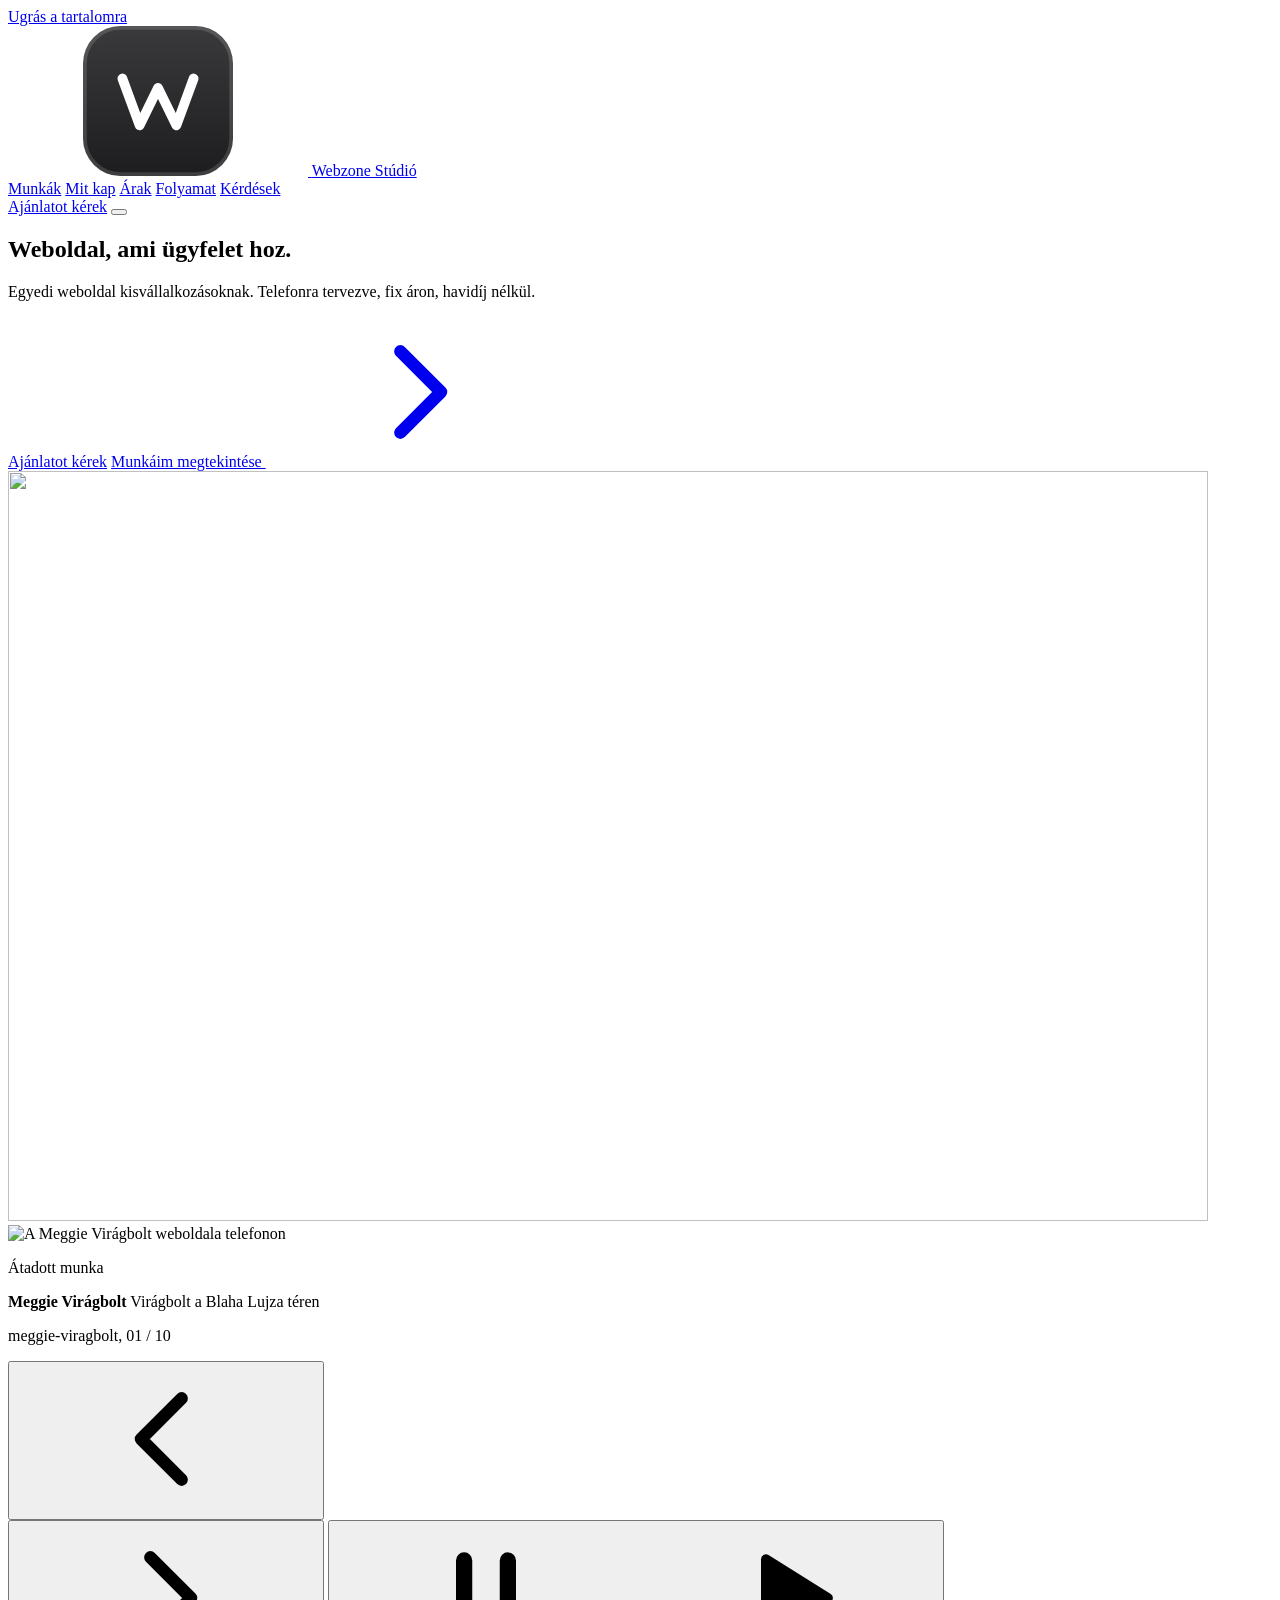
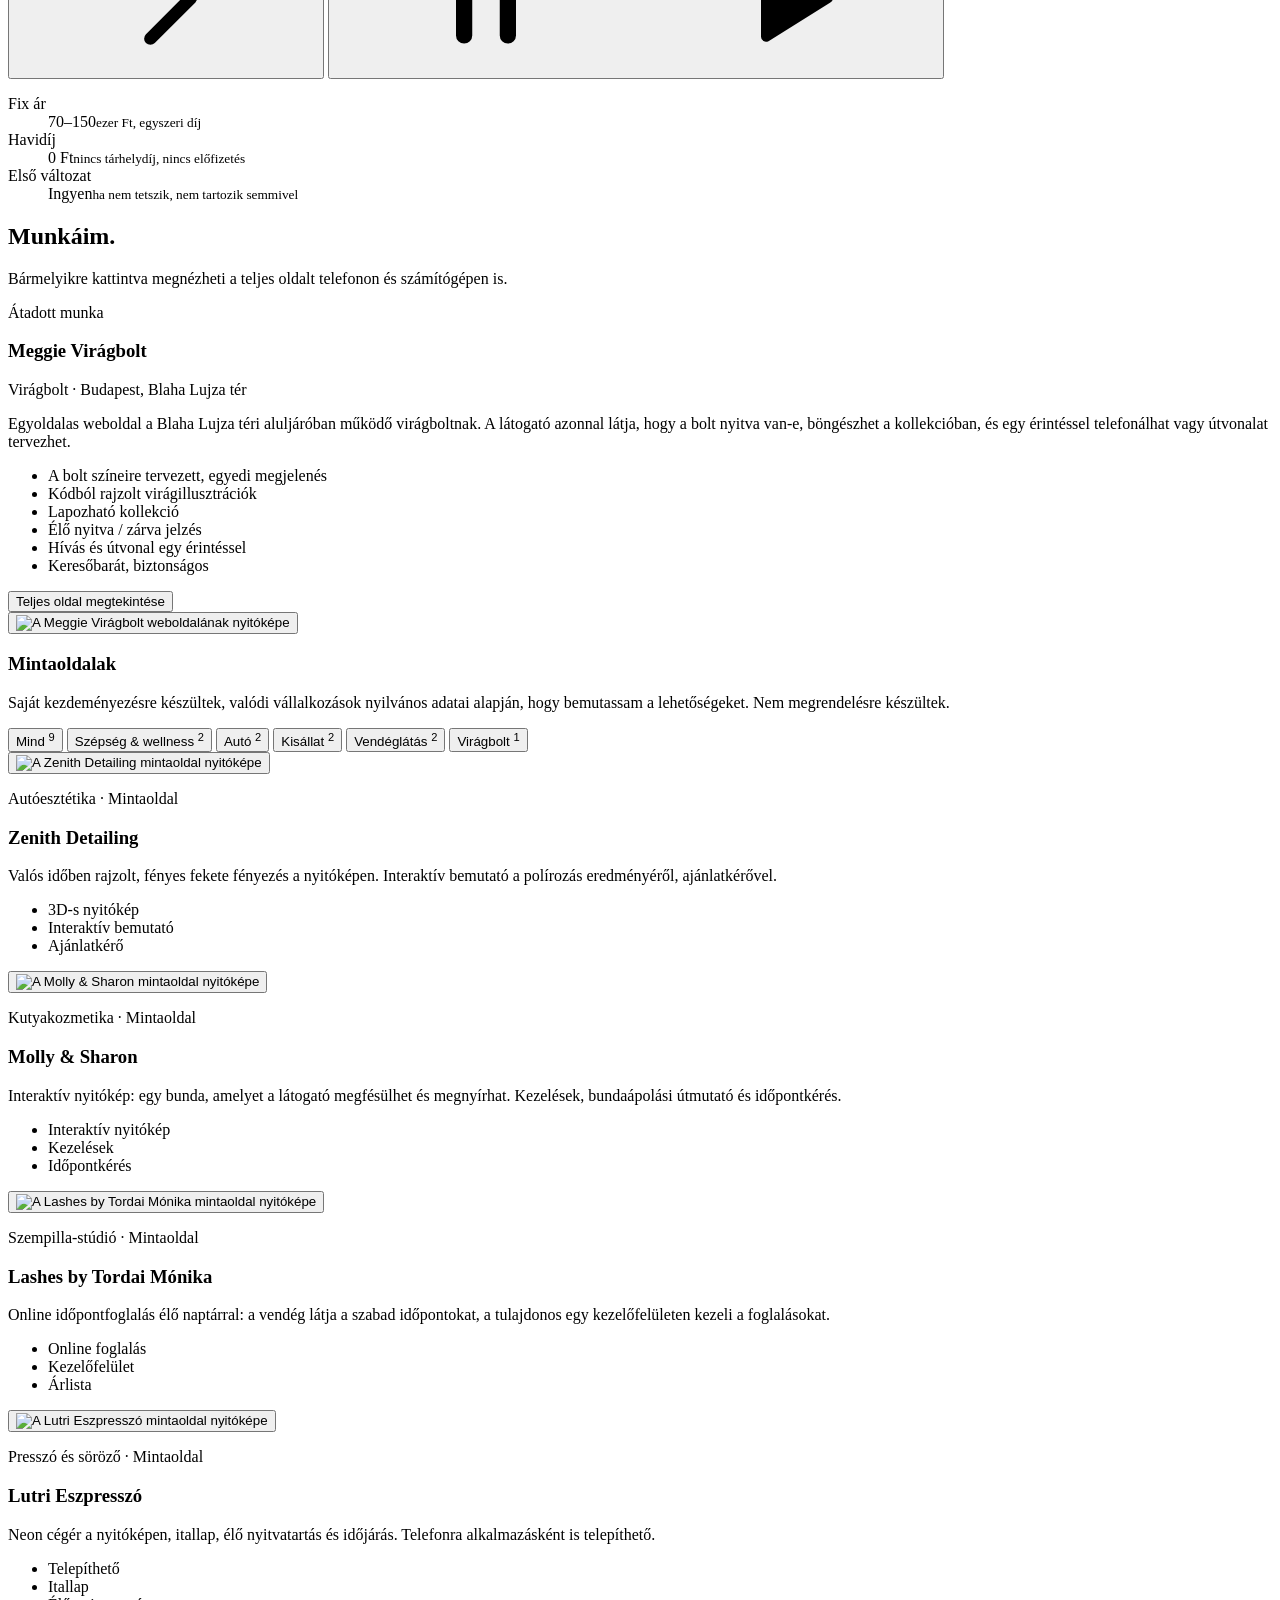
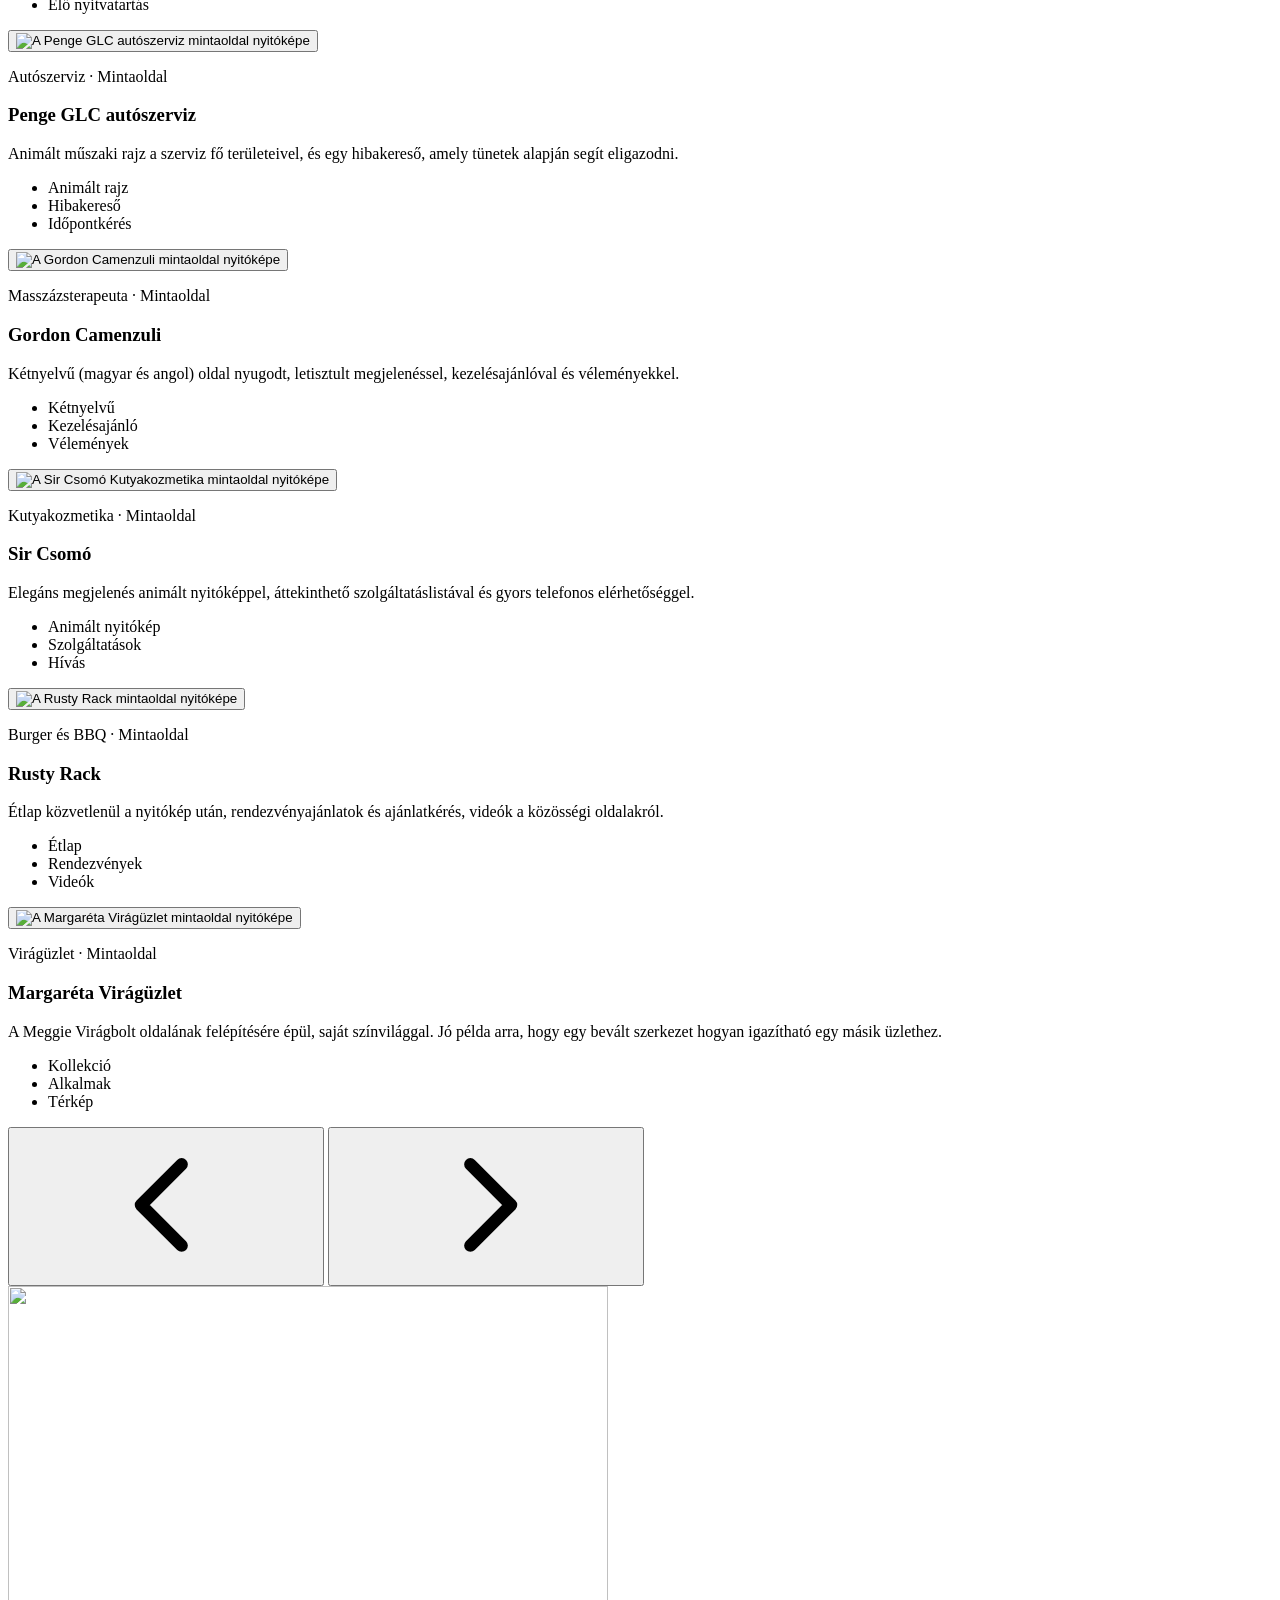
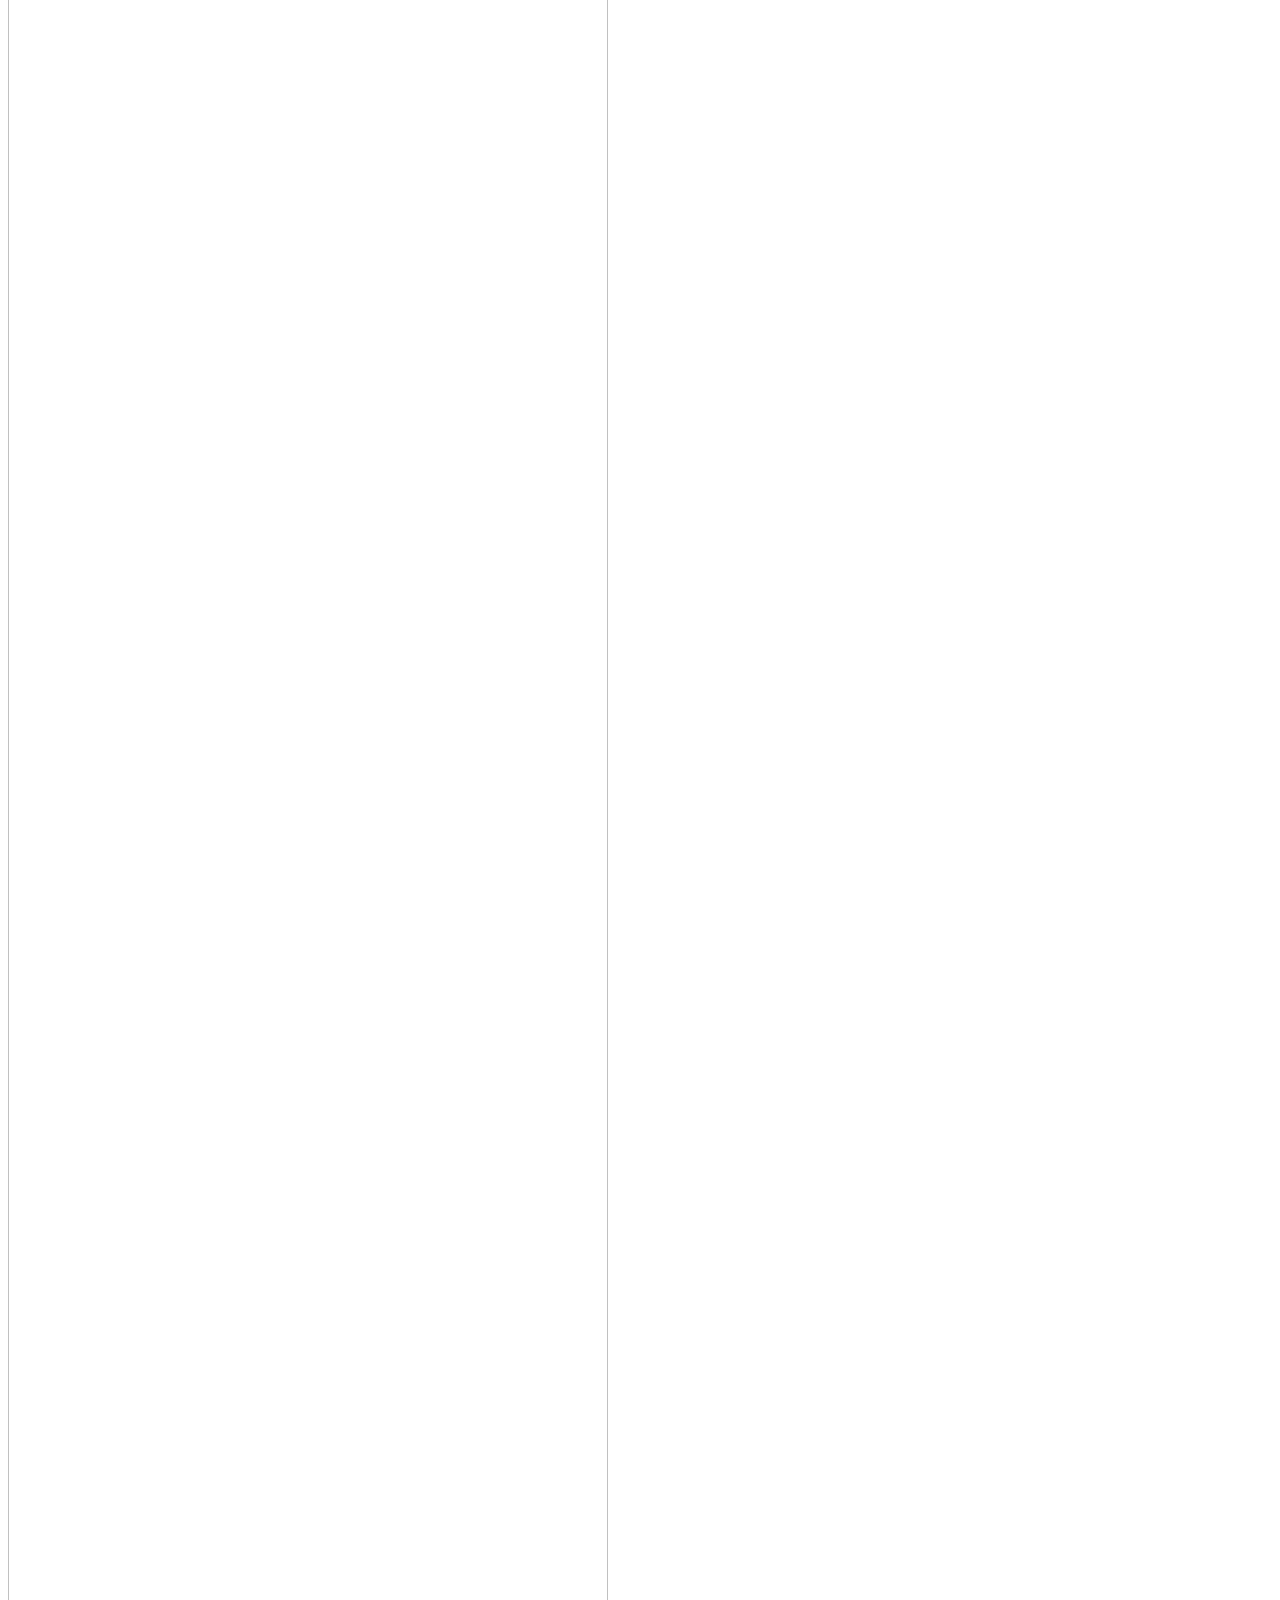
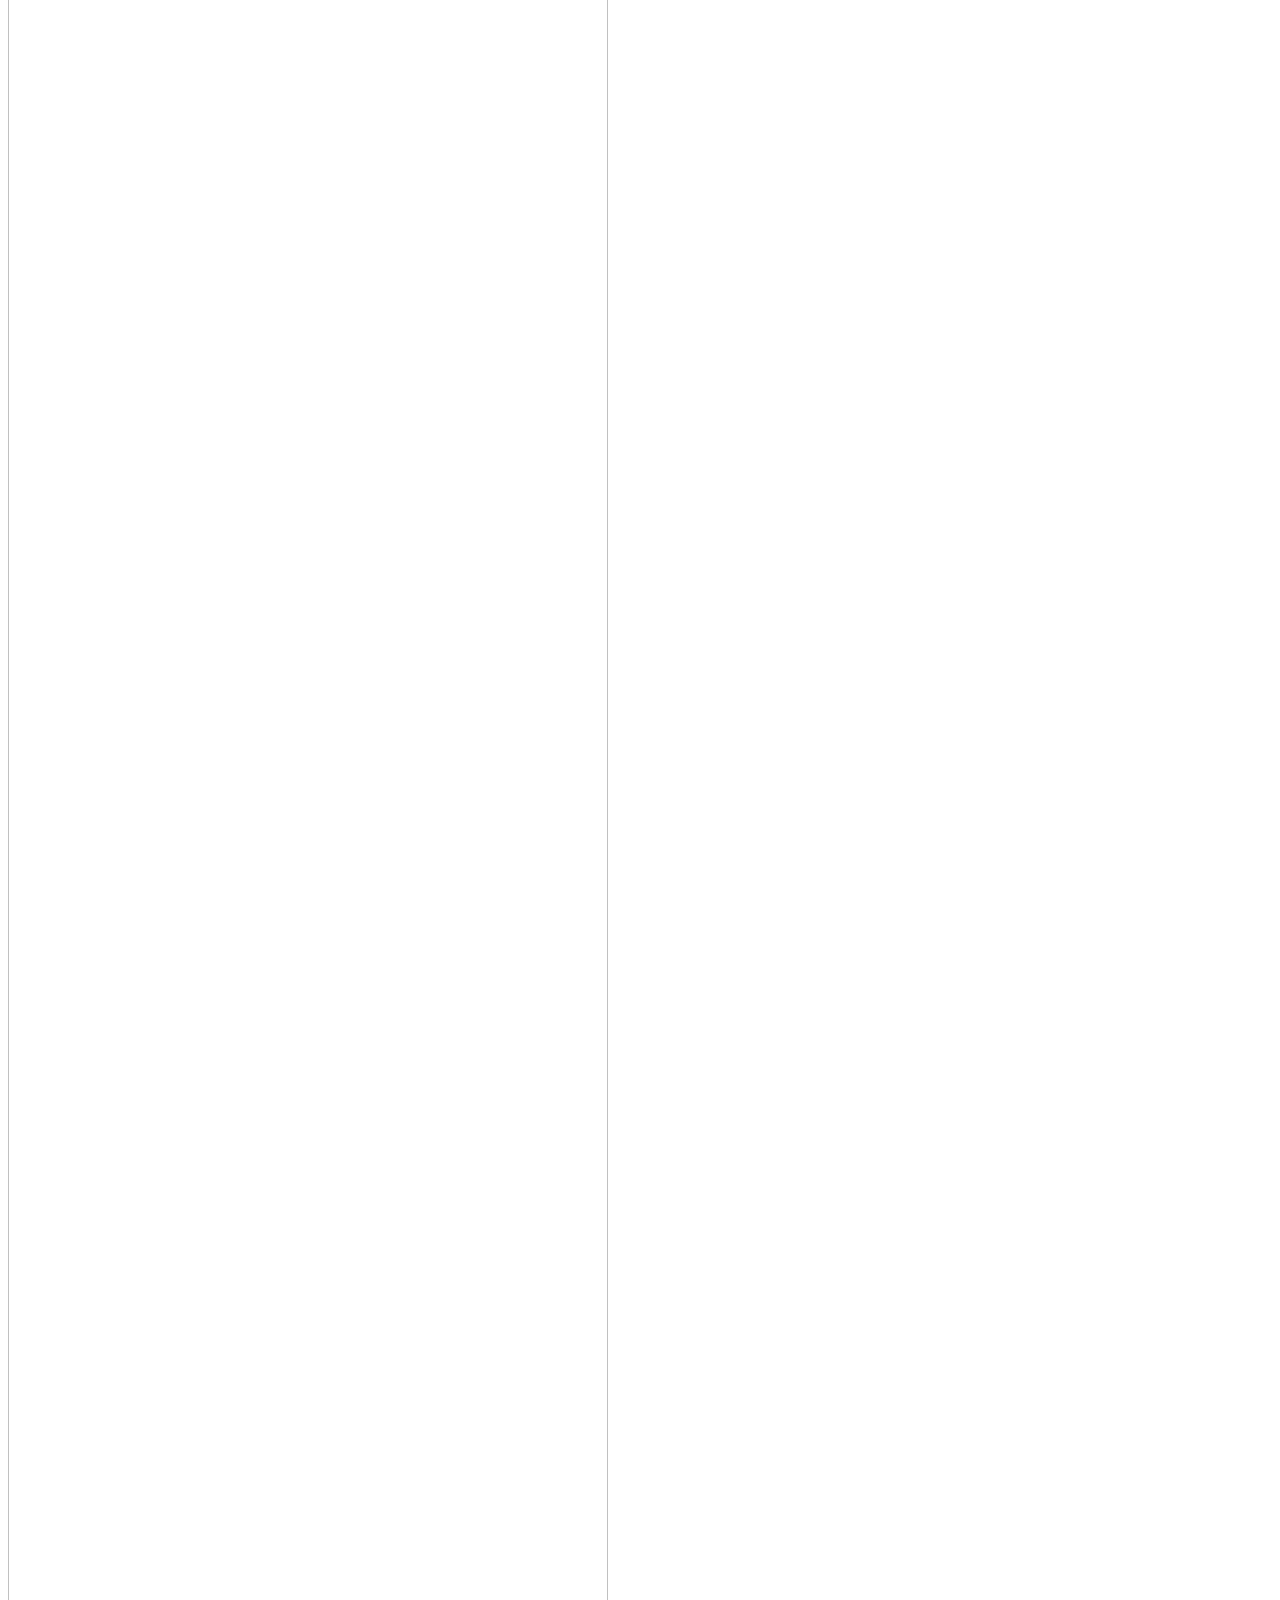
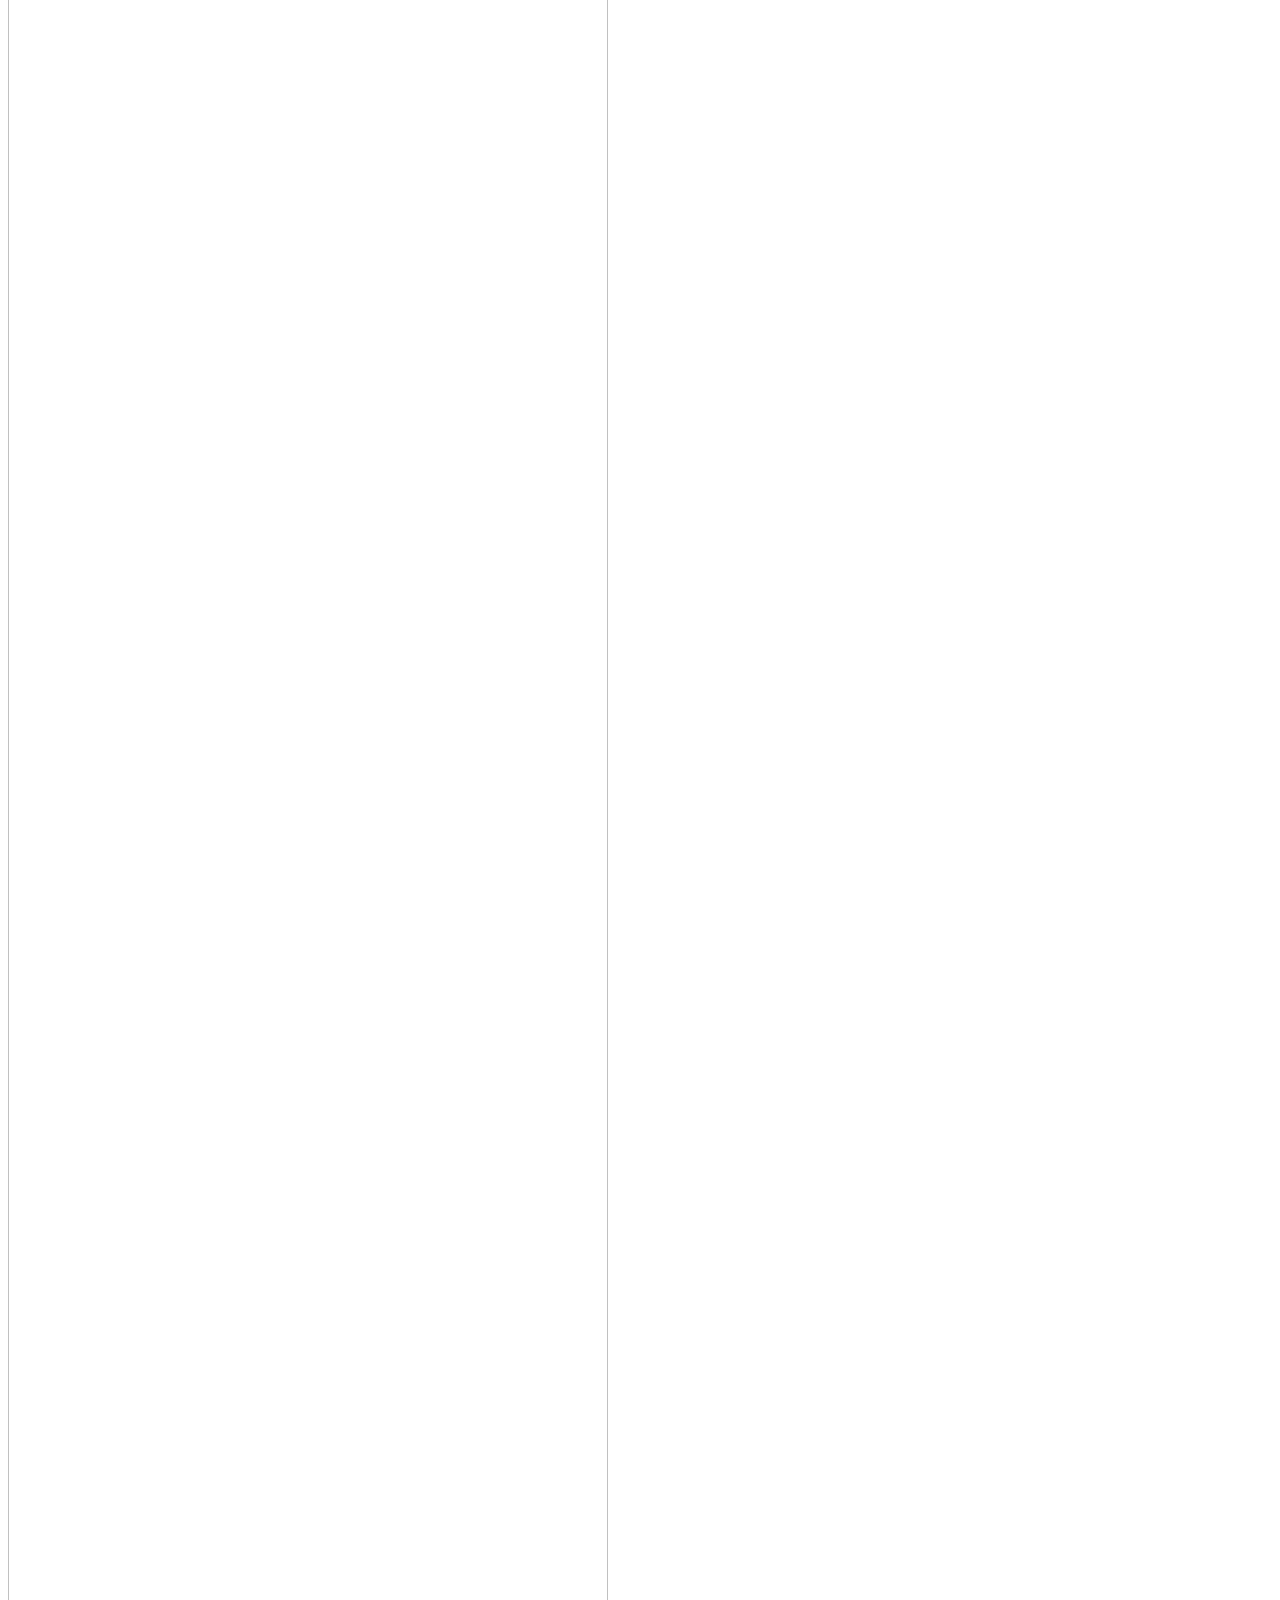
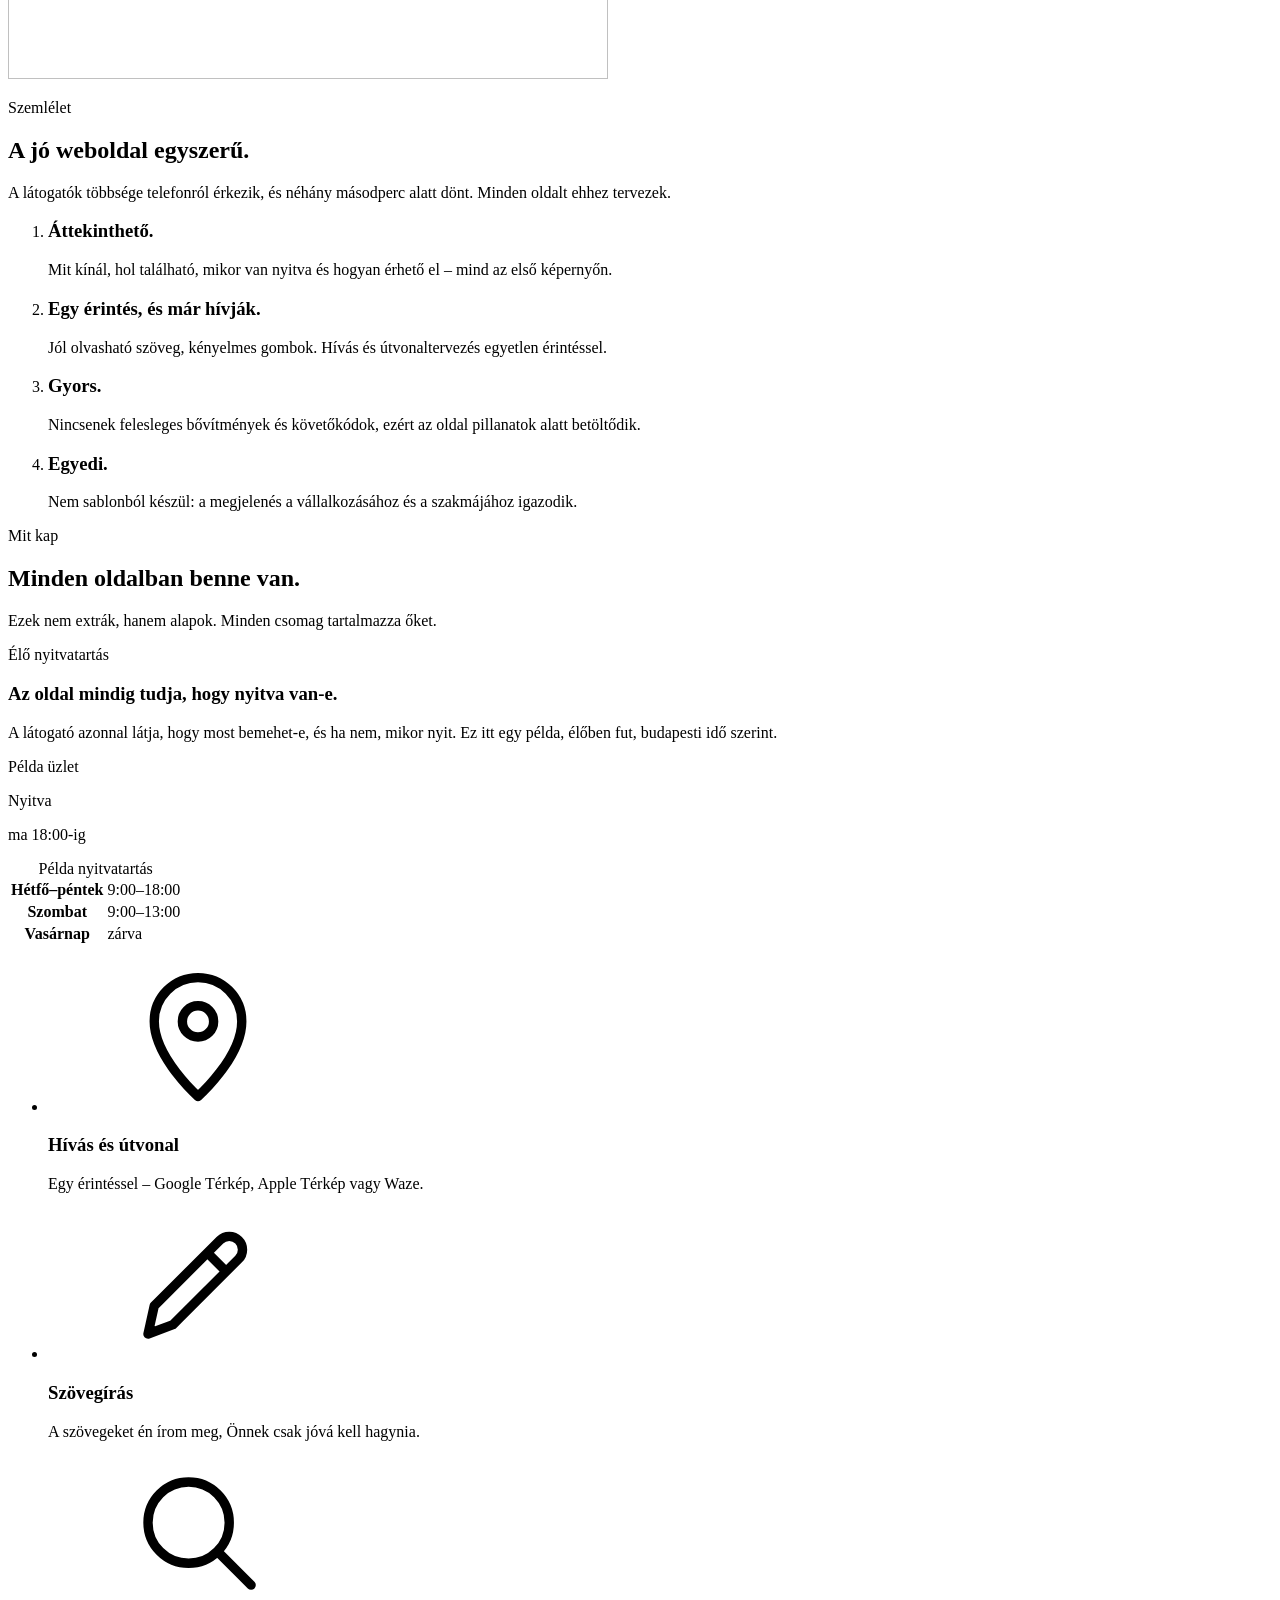
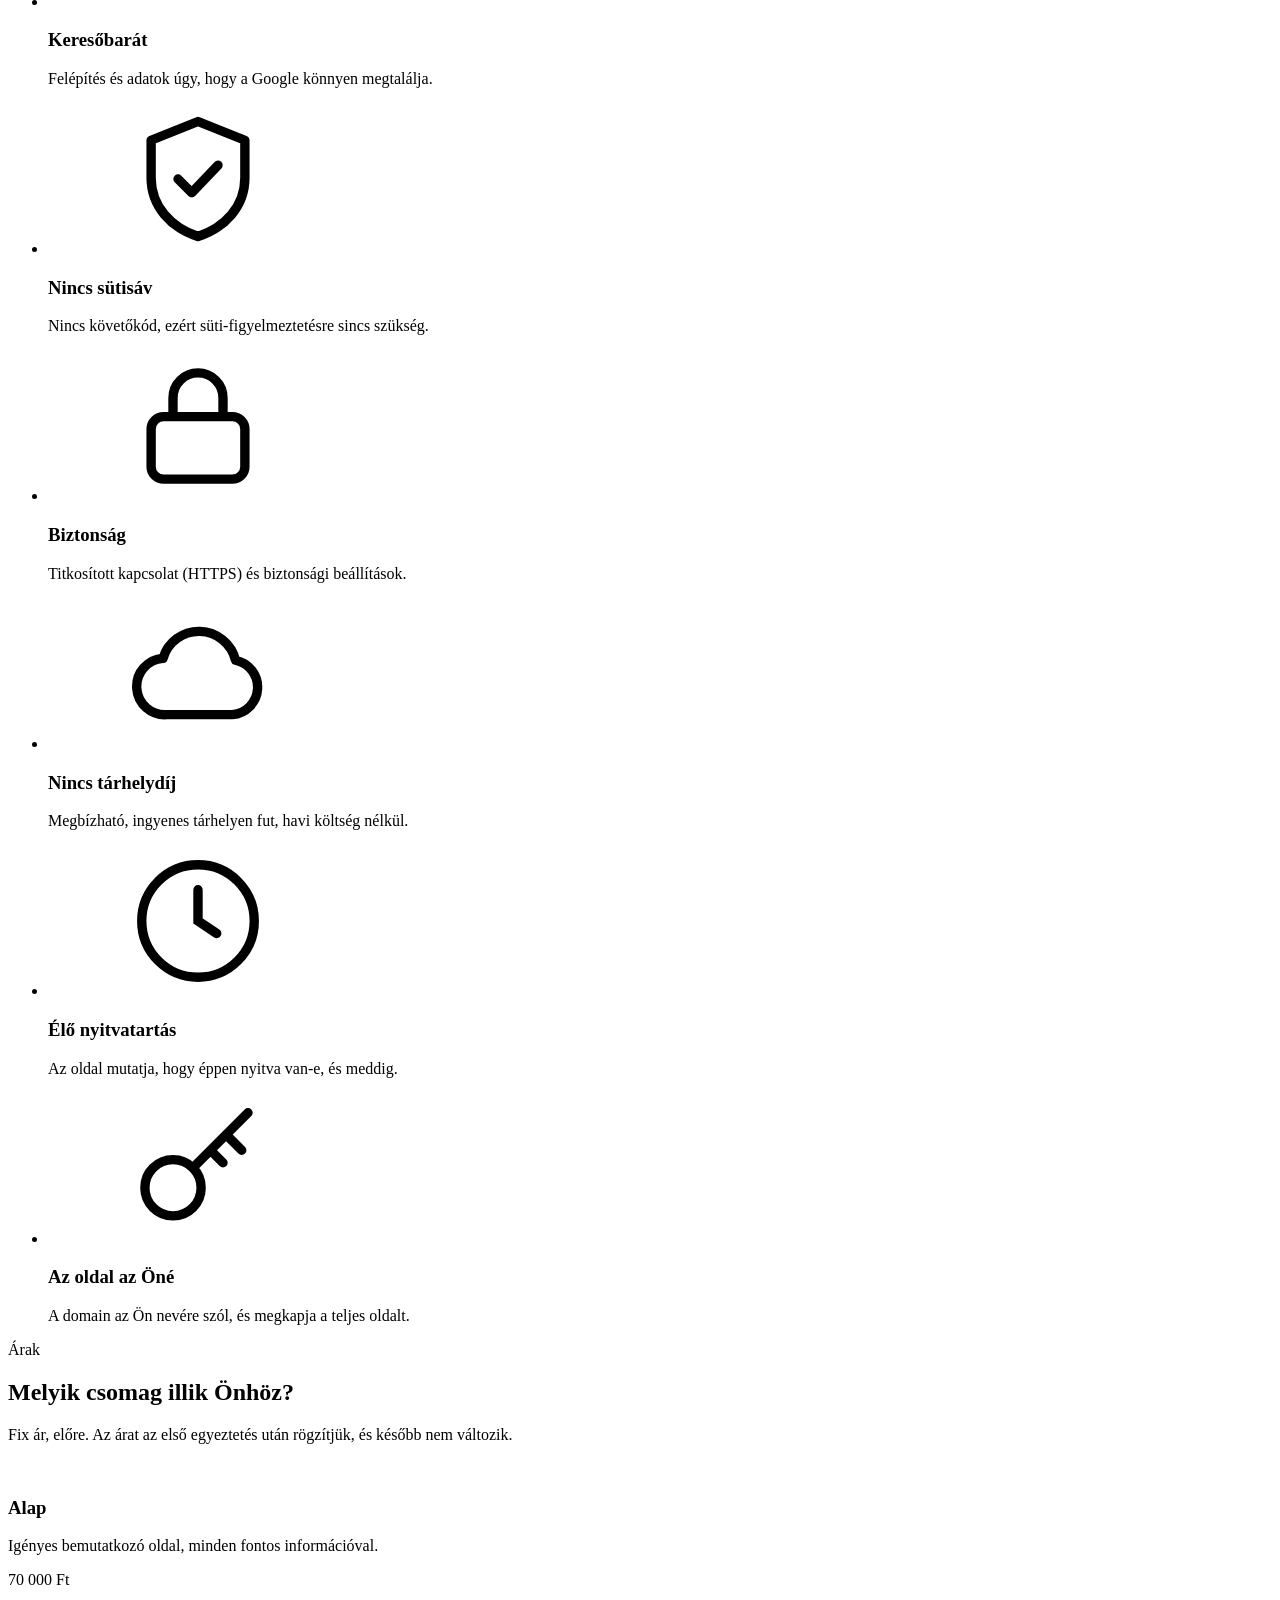
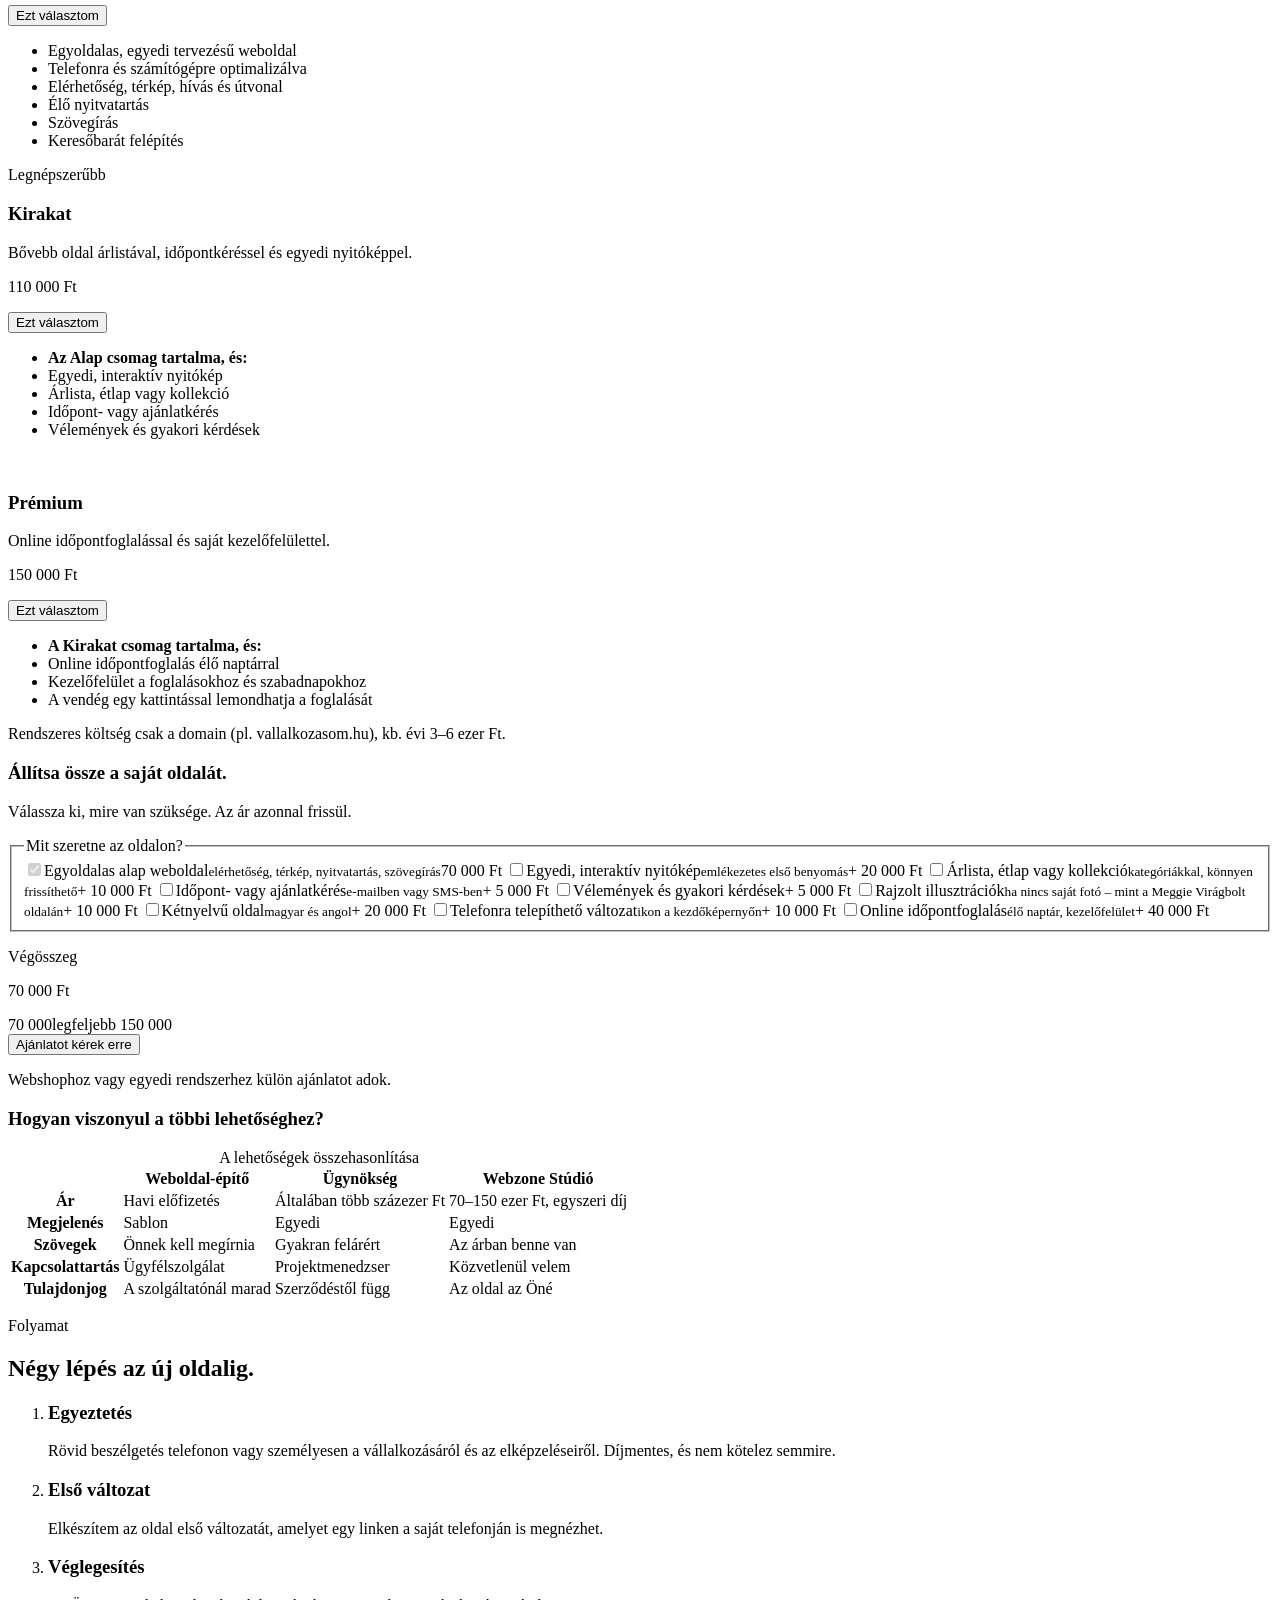
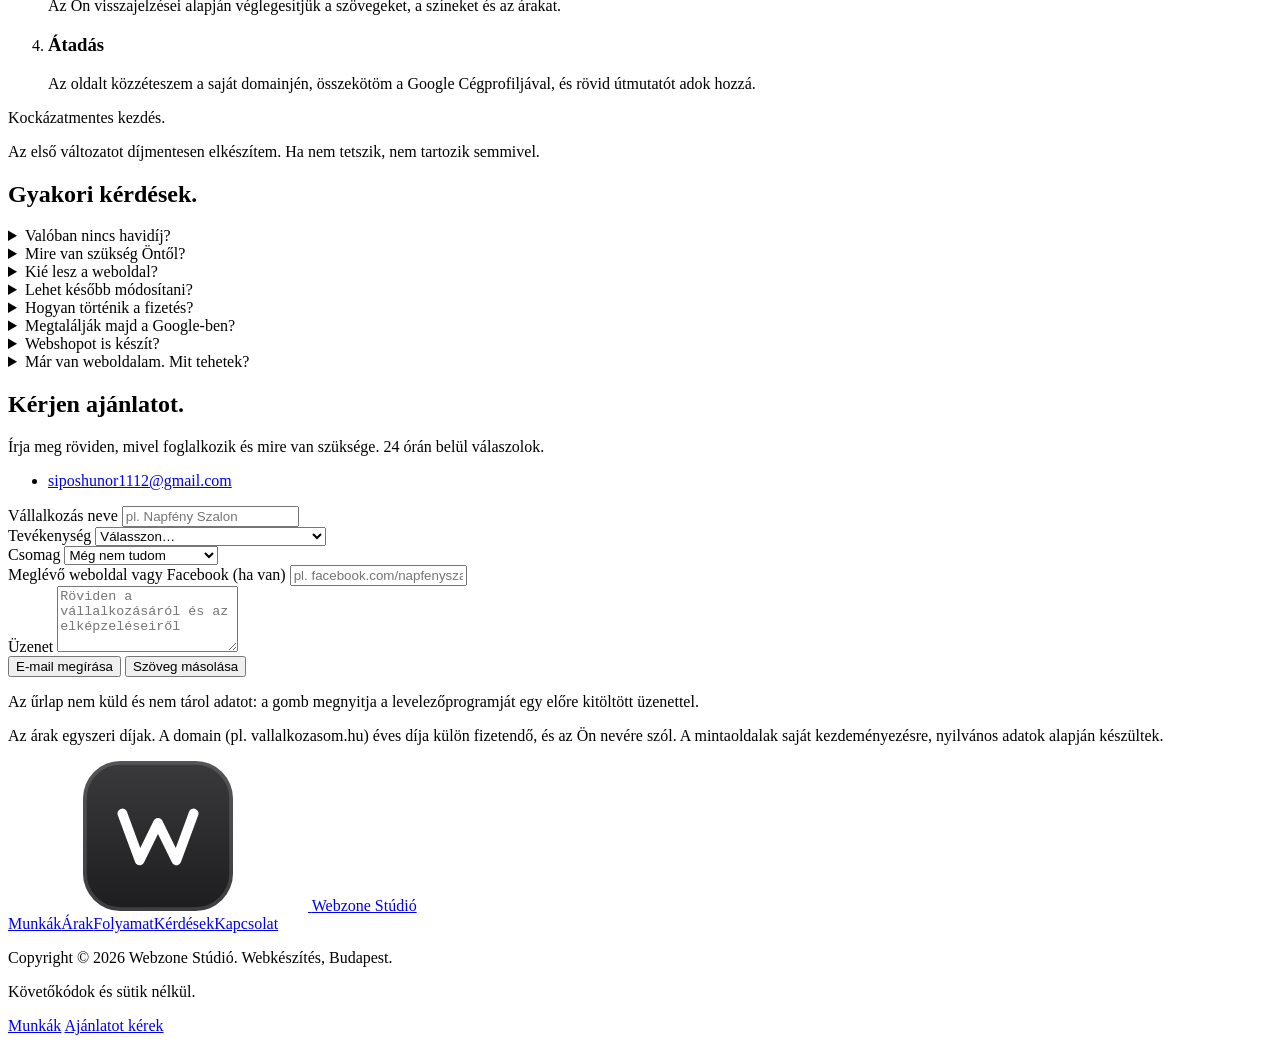
==== commit 9ef54b26: "Prémium kidolgozás: fekete színpad, görgetős jelenet, vízszintes galéria - Fekete nyitókép ezüstös á" ====
--- a/public/index.html
+++ b/public/index.html
@@ -5,7 +5,7 @@
   <meta name="viewport" content="width=device-width, initial-scale=1, viewport-fit=cover">
   <title>Webzone Stúdió – Egyedi weboldal kisvállalkozásoknak, 70 000 Ft-tól</title>
   <meta name="description" content="Egyedi tervezésű, telefonra szabott weboldalak kisvállalkozásoknak. Fix ár 70 000 és 150 000 Ft között, havidíj nélkül.">
-  <meta name="theme-color" content="#ffffff">
+  <meta name="theme-color" content="#000000">
   <meta name="color-scheme" content="light">
   <link rel="canonical" href="https://webzo.hu/">
   <meta property="og:type" content="website">
@@ -22,7 +22,7 @@
   <link rel="apple-touch-icon" href="/assets/apple-touch-icon.png">
   <link rel="preload" href="/assets/fonts/inter-var.woff2" as="font" type="font/woff2" crossorigin>
   <link rel="preload" href="/assets/work/meggie-hero.webp" as="image" type="image/webp">
-  <link rel="stylesheet" href="/styles.css?v=7">
+  <link rel="stylesheet" href="/styles.css?v=8">
   <script type="application/ld+json">
   {
     "@context": "https://schema.org",
@@ -47,7 +47,7 @@
 <body>
   <a class="skip" href="#tartalom">Ugrás a tartalomra</a>
 
-  <!-- ============ Fejléc ============ -->
+  <!-- ============ Fejléc (sötét, áttetsző) ============ -->
   <header class="top" id="top">
     <div class="wrap top__inner">
       <a class="logo" href="#" aria-label="Webzone Stúdió – az oldal teteje">
@@ -81,15 +81,15 @@
 
   <main id="tartalom">
 
-    <!-- ============ Nyitókép ============ -->
-    <section class="hero" aria-labelledby="hero-title">
+    <!-- ============ Nyitókép (sötét) ============ -->
+    <section class="hero dark" aria-labelledby="hero-title">
       <div class="wrap hero__inner">
         <p class="status" data-slots hidden><span class="status__dot"></span><span data-slots-text></span></p>
-        <h1 class="hero__title" id="hero-title">Weboldal, ami ügyfelet hoz.</h1>
-        <p class="hero__sub">Egyedi weboldal kisvállalkozásoknak. Fix ár 70&nbsp;000&nbsp;Ft-tól, havidíj nélkül.</p>
+        <h1 class="hero__title" id="hero-title"><span class="silver">Weboldal, ami ügyfelet hoz.</span></h1>
+        <p class="hero__sub">Egyedi weboldal kisvállalkozásoknak. Telefonra tervezve, fix áron, havidíj nélkül.</p>
         <div class="hero__actions">
           <a class="pill" href="#kapcsolat">Ajánlatot kérek</a>
-          <a class="pill pill--line" href="#munkak">Munkáim megtekintése</a>
+          <a class="link" href="#munkak">Munkáim megtekintése <svg aria-hidden="true"><use href="#chev-r"/></svg></a>
         </div>
 
         <!-- Élő bemutató: a munkák laptopon és telefonon -->
@@ -110,83 +110,376 @@
             <p class="sr"><span data-stage-url>meggie-viragbolt</span>, <span data-stage-n>01</span> / <span data-stage-total>10</span></p>
           </div>
           <div class="gallery">
-            <button type="button" class="gallery__arrow" data-stage-prev aria-label="Előző munka"><svg aria-hidden="true"><use href="#chev-l"/></svg></button>
+            <button type="button" class="round" data-stage-prev aria-label="Előző munka"><svg aria-hidden="true"><use href="#chev-l"/></svg></button>
             <div class="dots" data-stage-dots role="group" aria-label="Munkák"></div>
-            <button type="button" class="gallery__arrow" data-stage-next aria-label="Következő munka"><svg aria-hidden="true"><use href="#chev-r"/></svg></button>
-            <button type="button" class="gallery__play" data-stage-pause aria-label="Bemutató megállítása" aria-pressed="false"><svg class="ic-pause" aria-hidden="true"><use href="#pause"/></svg><svg class="ic-play" aria-hidden="true"><use href="#play"/></svg></button>
-          </div>
-        </div>
+            <button type="button" class="round" data-stage-next aria-label="Következő munka"><svg aria-hidden="true"><use href="#chev-r"/></svg></button>
+            <button type="button" class="round round--lg" data-stage-pause aria-label="Bemutató megállítása" aria-pressed="false"><svg class="ic-pause" aria-hidden="true"><use href="#pause"/></svg><svg class="ic-play" aria-hidden="true"><use href="#play"/></svg></button>
+          </div>
+        </div>
+
+        <!-- Kulcsszámok -->
+        <dl class="stats">
+          <div class="reveal"><dt>Fix ár</dt><dd><span class="silver">70–150</span><small>ezer Ft, egyszeri díj</small></dd></div>
+          <div class="reveal"><dt>Havidíj</dt><dd><span class="silver">0 Ft</span><small>nincs tárhelydíj, nincs előfizetés</small></dd></div>
+          <div class="reveal"><dt>Első változat</dt><dd><span class="silver">Ingyen</span><small>ha nem tetszik, nem tartozik semmivel</small></dd></div>
+        </dl>
       </div>
     </section>
 
-    <!-- ============ Előnyök ============ -->
-    <section class="section section--gray" aria-labelledby="why-title">
+    <!-- ============ Munkák (sötét) ============ -->
+    <section class="section dark work" id="munkak" aria-labelledby="work-title">
       <div class="wrap">
-        <header class="head">
-          <h2 class="h2" id="why-title">A jó weboldal egyszerű.</h2>
-          <p class="sub">A látogatók többsége telefonról érkezik, és néhány másodperc alatt dönt. Ezért minden oldalon azonnal látszik a lényeg: mit kínál, hol található, mikor van nyitva.</p>
+        <header class="head head--left reveal">
+          <h2 class="h2" id="work-title">Munkáim.</h2>
+          <p class="sub">Bármelyikre kattintva megnézheti a teljes oldalt telefonon és számítógépen is.</p>
         </header>
 
-        <div class="bento">
-          <article class="tile tile--wide">
-            <p class="tile__eyebrow">Fix ár</p>
-            <p class="tile__big">70–150 ezer Ft</p>
-            <p class="tile__text">Az árat az első egyeztetés után rögzítjük, és az később nem változik.</p>
+        <!-- Átadott munka. Ha van élő címe, írja a data-url-be, és megjelenik az „Élő oldal” gomb. -->
+        <article class="card feature reveal" data-id="meggie" data-kind="Átadott munka" data-cat="virag" data-accent="#d2446f" data-url=""
+          data-name="Meggie Virágbolt" data-host="meggie-viragbolt" data-sig="Virágbolt a Blaha Lujza téren">
+          <div class="card__body feature__body">
+            <p class="feature__kind">Átadott munka</p>
+            <h3 class="card__name">Meggie Virágbolt</h3>
+            <p class="card__meta">Virágbolt · Budapest, Blaha Lujza tér</p>
+            <p class="card__desc">Egyoldalas weboldal a Blaha Lujza téri aluljáróban működő virágboltnak. A látogató azonnal látja, hogy a bolt nyitva van-e, böngészhet a kollekcióban, és egy érintéssel telefonálhat vagy útvonalat tervezhet.</p>
+            <ul class="feature__list">
+              <li>A bolt színeire tervezett, egyedi megjelenés</li>
+              <li>Kódból rajzolt virágillusztrációk</li>
+              <li>Lapozható kollekció</li>
+              <li>Élő nyitva / zárva jelzés</li>
+              <li>Hívás és útvonal egy érintéssel</li>
+              <li>Keresőbarát, biztonságos</li>
+            </ul>
+            <div class="feature__actions">
+              <button type="button" class="pill" data-open>Teljes oldal megtekintése</button>
+              <a class="link" data-live href="#" target="_blank" rel="noopener" hidden>Élő oldal <svg aria-hidden="true"><use href="#chev-r"/></svg></a>
+            </div>
+          </div>
+          <button type="button" class="card__shot feature__shot" aria-label="Meggie Virágbolt – teljes oldal megnyitása">
+            <span class="card__pic"><img src="/assets/work/meggie-hero.webp" width="1200" height="750" loading="lazy" decoding="async" alt="A Meggie Virágbolt weboldalának nyitóképe"></span>
+          </button>
+          <ul class="tags" hidden><li>Egyedi megjelenés</li><li>Kollekció</li><li>Élő nyitvatartás</li></ul>
+        </article>
+
+        <div class="demos">
+          <div class="demos__head">
+            <h3 class="h3">Mintaoldalak</h3>
+            <p class="demos__note">Saját kezdeményezésre készültek, valódi vállalkozások nyilvános adatai alapján, hogy bemutassam a lehetőségeket. Nem megrendelésre készültek.</p>
+          </div>
+
+          <div class="filters" role="group" aria-label="Szűrés szakma szerint">
+            <button type="button" class="chip is-on" data-filter="all" aria-pressed="true">Mind <sup>9</sup></button>
+            <button type="button" class="chip" data-filter="szepseg" aria-pressed="false">Szépség &amp; wellness <sup>2</sup></button>
+            <button type="button" class="chip" data-filter="auto" aria-pressed="false">Autó <sup>2</sup></button>
+            <button type="button" class="chip" data-filter="kisallat" aria-pressed="false">Kisállat <sup>2</sup></button>
+            <button type="button" class="chip" data-filter="vendeglatas" aria-pressed="false">Vendéglátás <sup>2</sup></button>
+            <button type="button" class="chip" data-filter="virag" aria-pressed="false">Virágbolt <sup>1</sup></button>
+          </div>
+        </div>
+      </div>
+
+      <!-- Vízszintes galéria: a szélein túlnyúlik, kártyánként áll meg -->
+      <div class="rail-wrap">
+        <div class="rail" data-grid tabindex="0" role="region" aria-label="Mintaoldalak – vízszintesen görgethető">
+            <article class="card" data-id="zenith" data-kind="Mintaoldal" data-cat="auto" data-accent="#d6bf94" data-url=""
+              data-name="Zenith Detailing" data-host="zenith-detailing" data-sig="Autóesztétika">
+              <button type="button" class="card__shot" aria-label="Zenith Detailing – teljes oldal megnyitása">
+                <span class="card__pic"><img src="/assets/work/zenith-hero.webp" width="1200" height="750" loading="lazy" decoding="async" alt="A Zenith Detailing mintaoldal nyitóképe"></span>
+              </button>
+              <div class="card__body">
+                <p class="card__meta">Autóesztétika · Mintaoldal</p>
+                <h3 class="card__name">Zenith Detailing</h3>
+                <p class="card__desc">Valós időben rajzolt, fényes fekete fényezés a nyitóképen. Interaktív bemutató a polírozás eredményéről, ajánlatkérővel.</p>
+                <ul class="tags"><li>3D-s nyitókép</li><li>Interaktív bemutató</li><li>Ajánlatkérő</li></ul>
+              </div>
+            </article>
+
+            <article class="card" data-id="molly" data-kind="Mintaoldal" data-cat="kisallat" data-accent="#e3a46c" data-url=""
+              data-name="Molly &amp; Sharon" data-host="molly-sharon-kutyakozmetika" data-sig="Kutyakozmetika">
+              <button type="button" class="card__shot" aria-label="Molly &amp; Sharon – teljes oldal megnyitása">
+                <span class="card__pic"><img src="/assets/work/molly-hero.webp" width="1200" height="750" loading="lazy" decoding="async" alt="A Molly &amp; Sharon mintaoldal nyitóképe"></span>
+              </button>
+              <div class="card__body">
+                <p class="card__meta">Kutyakozmetika · Mintaoldal</p>
+                <h3 class="card__name">Molly &amp; Sharon</h3>
+                <p class="card__desc">Interaktív nyitókép: egy bunda, amelyet a látogató megfésülhet és megnyírhat. Kezelések, bundaápolási útmutató és időpontkérés.</p>
+                <ul class="tags"><li>Interaktív nyitókép</li><li>Kezelések</li><li>Időpontkérés</li></ul>
+              </div>
+            </article>
+
+            <article class="card" data-id="lashes" data-kind="Mintaoldal" data-cat="szepseg" data-accent="#e7b9ac" data-url=""
+              data-name="Lashes by Tordai Mónika" data-host="lashes-by-tordai-monika" data-sig="Szempilla-stúdió">
+              <button type="button" class="card__shot" aria-label="Lashes by Tordai Mónika – teljes oldal megnyitása">
+                <span class="card__pic"><img src="/assets/work/lashes-hero.webp" width="1200" height="750" loading="lazy" decoding="async" alt="A Lashes by Tordai Mónika mintaoldal nyitóképe"></span>
+              </button>
+              <div class="card__body">
+                <p class="card__meta">Szempilla-stúdió · Mintaoldal</p>
+                <h3 class="card__name">Lashes by Tordai Mónika</h3>
+                <p class="card__desc">Online időpontfoglalás élő naptárral: a vendég látja a szabad időpontokat, a tulajdonos egy kezelőfelületen kezeli a foglalásokat.</p>
+                <ul class="tags"><li>Online foglalás</li><li>Kezelőfelület</li><li>Árlista</li></ul>
+              </div>
+            </article>
+
+            <article class="card" data-id="lutri" data-kind="Mintaoldal" data-cat="vendeglatas" data-accent="#ff3b4f" data-url=""
+              data-name="Lutri Eszpresszó" data-host="lutri-eszpresszo" data-sig="Presszó és söröző">
+              <button type="button" class="card__shot" aria-label="Lutri Eszpresszó – teljes oldal megnyitása">
+                <span class="card__pic"><img src="/assets/work/lutri-hero.webp" width="1200" height="750" loading="lazy" decoding="async" alt="A Lutri Eszpresszó mintaoldal nyitóképe"></span>
+              </button>
+              <div class="card__body">
+                <p class="card__meta">Presszó és söröző · Mintaoldal</p>
+                <h3 class="card__name">Lutri Eszpresszó</h3>
+                <p class="card__desc">Neon cégér a nyitóképen, itallap, élő nyitvatartás és időjárás. Telefonra alkalmazásként is telepíthető.</p>
+                <ul class="tags"><li>Telepíthető</li><li>Itallap</li><li>Élő nyitvatartás</li></ul>
+              </div>
+            </article>
+
+            <article class="card" data-id="penge" data-kind="Mintaoldal" data-cat="auto" data-accent="#e5342b" data-url=""
+              data-name="Penge GLC autószerviz" data-host="penge-glc-autoszerviz" data-sig="Autószerviz">
+              <button type="button" class="card__shot" aria-label="Penge GLC autószerviz – teljes oldal megnyitása">
+                <span class="card__pic"><img src="/assets/work/penge-hero.webp" width="1200" height="750" loading="lazy" decoding="async" alt="A Penge GLC autószerviz mintaoldal nyitóképe"></span>
+              </button>
+              <div class="card__body">
+                <p class="card__meta">Autószerviz · Mintaoldal</p>
+                <h3 class="card__name">Penge GLC autószerviz</h3>
+                <p class="card__desc">Animált műszaki rajz a szerviz fő területeivel, és egy hibakereső, amely tünetek alapján segít eligazodni.</p>
+                <ul class="tags"><li>Animált rajz</li><li>Hibakereső</li><li>Időpontkérés</li></ul>
+              </div>
+            </article>
+
+            <article class="card" data-id="gordon" data-kind="Mintaoldal" data-cat="szepseg" data-accent="#c18a63" data-url=""
+              data-name="Gordon Camenzuli" data-host="gordon-camenzuli" data-sig="Masszázsterapeuta">
+              <button type="button" class="card__shot" aria-label="Gordon Camenzuli – teljes oldal megnyitása">
+                <span class="card__pic"><img src="/assets/work/gordon-hero.webp" width="1200" height="750" loading="lazy" decoding="async" alt="A Gordon Camenzuli mintaoldal nyitóképe"></span>
+              </button>
+              <div class="card__body">
+                <p class="card__meta">Masszázsterapeuta · Mintaoldal</p>
+                <h3 class="card__name">Gordon Camenzuli</h3>
+                <p class="card__desc">Kétnyelvű (magyar és angol) oldal nyugodt, letisztult megjelenéssel, kezelésajánlóval és véleményekkel.</p>
+                <ul class="tags"><li>Kétnyelvű</li><li>Kezelésajánló</li><li>Vélemények</li></ul>
+              </div>
+            </article>
+
+            <article class="card" data-id="csomo" data-kind="Mintaoldal" data-cat="kisallat" data-accent="#b8955a" data-url=""
+              data-name="Sir Csomó Kutyakozmetika" data-host="sir-csomo-kutyakozmetika" data-sig="Kutyakozmetika">
+              <button type="button" class="card__shot" aria-label="Sir Csomó Kutyakozmetika – teljes oldal megnyitása">
+                <span class="card__pic"><img src="/assets/work/csomo-hero.webp" width="1200" height="750" loading="lazy" decoding="async" alt="A Sir Csomó Kutyakozmetika mintaoldal nyitóképe"></span>
+              </button>
+              <div class="card__body">
+                <p class="card__meta">Kutyakozmetika · Mintaoldal</p>
+                <h3 class="card__name">Sir Csomó</h3>
+                <p class="card__desc">Elegáns megjelenés animált nyitóképpel, áttekinthető szolgáltatáslistával és gyors telefonos elérhetőséggel.</p>
+                <ul class="tags"><li>Animált nyitókép</li><li>Szolgáltatások</li><li>Hívás</li></ul>
+              </div>
+            </article>
+
+            <article class="card" data-id="rusty" data-kind="Mintaoldal" data-cat="vendeglatas" data-accent="#ff6a1a" data-url=""
+              data-name="Rusty Rack Burger &amp; BBQ" data-host="rusty-rack" data-sig="Burger és BBQ">
+              <button type="button" class="card__shot" aria-label="Rusty Rack – teljes oldal megnyitása">
+                <span class="card__pic"><img src="/assets/work/rusty-hero.webp" width="1200" height="750" loading="lazy" decoding="async" alt="A Rusty Rack mintaoldal nyitóképe"></span>
+              </button>
+              <div class="card__body">
+                <p class="card__meta">Burger és BBQ · Mintaoldal</p>
+                <h3 class="card__name">Rusty Rack</h3>
+                <p class="card__desc">Étlap közvetlenül a nyitókép után, rendezvényajánlatok és ajánlatkérés, videók a közösségi oldalakról.</p>
+                <ul class="tags"><li>Étlap</li><li>Rendezvények</li><li>Videók</li></ul>
+              </div>
+            </article>
+
+            <article class="card" data-id="margareta" data-kind="Mintaoldal" data-cat="virag" data-accent="#e7bf3c" data-url=""
+              data-name="Margaréta Virágüzlet" data-host="margareta-viraguzlet" data-sig="Virágüzlet">
+              <button type="button" class="card__shot" aria-label="Margaréta Virágüzlet – teljes oldal megnyitása">
+                <span class="card__pic"><img src="/assets/work/margareta-hero.webp" width="1200" height="750" loading="lazy" decoding="async" alt="A Margaréta Virágüzlet mintaoldal nyitóképe"></span>
+              </button>
+              <div class="card__body">
+                <p class="card__meta">Virágüzlet · Mintaoldal</p>
+                <h3 class="card__name">Margaréta Virágüzlet</h3>
+                <p class="card__desc">A Meggie Virágbolt oldalának felépítésére épül, saját színvilággal. Jó példa arra, hogy egy bevált szerkezet hogyan igazítható egy másik üzlethez.</p>
+                <ul class="tags"><li>Kollekció</li><li>Alkalmak</li><li>Térkép</li></ul>
+              </div>
+            </article>
+          </div>
+      </div>
+      <div class="wrap rail-ctrl">
+        <button type="button" class="round" data-rail-prev aria-label="Előző mintaoldalak"><svg aria-hidden="true"><use href="#chev-l"/></svg></button>
+        <button type="button" class="round" data-rail-next aria-label="Következő mintaoldalak"><svg aria-hidden="true"><use href="#chev-r"/></svg></button>
+      </div>
+    </section>
+
+    <!-- ============ Szemlélet: helyben maradó telefon, mellette a szöveg ============ -->
+    <section class="section scene" aria-labelledby="scene-title">
+      <div class="wrap scene__grid">
+        <div class="scene__visual" aria-hidden="true">
+          <div class="phone scene__phone">
+            <div class="phone__screen">
+              <img data-scene-img src="/assets/work/meggie-mobile.webp" width="600" height="5193" alt="" loading="lazy" decoding="async">
+            </div>
+            <span class="phone__island"></span>
+          </div>
+        </div>
+        <div class="scene__text">
+          <header class="scene__head">
+            <p class="eyebrow">Szemlélet</p>
+            <h2 class="h2" id="scene-title">A jó weboldal egyszerű.</h2>
+            <p class="sub">A látogatók többsége telefonról érkezik, és néhány másodperc alatt dönt. Minden oldalt ehhez tervezek.</p>
+          </header>
+          <ol class="scene__steps">
+            <li class="scene__step is-on" data-scene="meggie">
+              <h3>Áttekinthető.</h3>
+              <p>Mit kínál, hol található, mikor van nyitva és hogyan érhető el – mind az első képernyőn.</p>
+            </li>
+            <li class="scene__step" data-scene="lutri">
+              <h3>Egy érintés, és már hívják.</h3>
+              <p>Jól olvasható szöveg, kényelmes gombok. Hívás és útvonaltervezés egyetlen érintéssel.</p>
+            </li>
+            <li class="scene__step" data-scene="penge">
+              <h3>Gyors.</h3>
+              <p>Nincsenek felesleges bővítmények és követőkódok, ezért az oldal pillanatok alatt betöltődik.</p>
+            </li>
+            <li class="scene__step" data-scene="zenith">
+              <h3>Egyedi.</h3>
+              <p>Nem sablonból készül: a megjelenés a vállalkozásához és a szakmájához igazodik.</p>
+            </li>
+          </ol>
+        </div>
+      </div>
+    </section>
+
+    <!-- ============ Mit kap ============ -->
+    <section class="section section--gray" id="mit-kap" aria-labelledby="incl-title">
+      <div class="wrap">
+        <header class="head reveal">
+          <p class="eyebrow">Mit kap</p>
+          <h2 class="h2" id="incl-title">Minden oldalban benne van.</h2>
+          <p class="sub">Ezek nem extrák, hanem alapok. Minden csomag tartalmazza őket.</p>
+        </header>
+
+        <!-- Élő példa: a nyitvatartás-jelző (a script.js DEMO_HOURS része) -->
+        <article class="spot reveal" data-sign>
+          <div class="spot__text">
+            <p class="eyebrow eyebrow--dark">Élő nyitvatartás</p>
+            <h3 class="spot__title">Az oldal mindig tudja, hogy nyitva van-e.</h3>
+            <p class="spot__desc">A látogató azonnal látja, hogy most bemehet-e, és ha nem, mikor nyit. Ez itt egy példa, élőben fut, budapesti idő szerint.</p>
+          </div>
+          <div class="widget">
+            <p class="widget__label">Példa üzlet</p>
+            <p class="widget__state"><span class="widget__dot"></span><span data-sign-state>Nyitva</span></p>
+            <p class="widget__until" data-sign-until>ma 18:00-ig</p>
+            <table class="widget__hours">
+              <caption class="sr">Példa nyitvatartás</caption>
+              <tbody data-sign-hours>
+                <tr><th scope="row">Hétfő–péntek</th><td>9:00–18:00</td></tr>
+                <tr><th scope="row">Szombat</th><td>9:00–13:00</td></tr>
+                <tr><th scope="row">Vasárnap</th><td>zárva</td></tr>
+              </tbody>
+            </table>
+          </div>
+        </article>
+
+        <ul class="icons reveal">
+          <li><svg aria-hidden="true"><use href="#i-pin"/></svg><h3>Hívás és útvonal</h3><p>Egy érintéssel – Google Térkép, Apple Térkép vagy Waze.</p></li>
+          <li><svg aria-hidden="true"><use href="#i-pen"/></svg><h3>Szövegírás</h3><p>A szövegeket én írom meg, Önnek csak jóvá kell hagynia.</p></li>
+          <li><svg aria-hidden="true"><use href="#i-search"/></svg><h3>Keresőbarát</h3><p>Felépítés és adatok úgy, hogy a Google könnyen megtalálja.</p></li>
+          <li><svg aria-hidden="true"><use href="#i-shield"/></svg><h3>Nincs sütisáv</h3><p>Nincs követőkód, ezért süti-figyelmeztetésre sincs szükség.</p></li>
+          <li><svg aria-hidden="true"><use href="#i-lock"/></svg><h3>Biztonság</h3><p>Titkosított kapcsolat (HTTPS) és biztonsági beállítások.</p></li>
+          <li><svg aria-hidden="true"><use href="#i-cloud"/></svg><h3>Nincs tárhelydíj</h3><p>Megbízható, ingyenes tárhelyen fut, havi költség nélkül.</p></li>
+          <li><svg aria-hidden="true"><use href="#i-clock"/></svg><h3>Élő nyitvatartás</h3><p>Az oldal mutatja, hogy éppen nyitva van-e, és meddig.</p></li>
+          <li><svg aria-hidden="true"><use href="#i-key"/></svg><h3>Az oldal az Öné</h3><p>A domain az Ön nevére szól, és megkapja a teljes oldalt.</p></li>
+        </ul>
+      </div>
+    </section>
+
+    <!-- ============ Árak ============ -->
+    <section class="section pricing" id="arak" aria-labelledby="price-title">
+      <div class="wrap">
+        <header class="head reveal">
+          <p class="eyebrow">Árak</p>
+          <h2 class="h2" id="price-title">Melyik csomag illik Önhöz?</h2>
+          <p class="sub">Fix ár, előre. Az árat az első egyeztetés után rögzítjük, és később nem változik.</p>
+        </header>
+
+        <div class="plans reveal">
+          <article class="plan">
+            <p class="plan__flag" aria-hidden="true">&nbsp;</p>
+            <h3 class="plan__name">Alap</h3>
+            <p class="plan__for">Igényes bemutatkozó oldal, minden fontos információval.</p>
+            <p class="plan__price"><span>70 000</span> Ft</p>
+            <button type="button" class="pill plan__btn" data-preset="alap">Ezt választom</button>
+            <ul class="plan__list">
+              <li>Egyoldalas, egyedi tervezésű weboldal</li>
+              <li>Telefonra és számítógépre optimalizálva</li>
+              <li>Elérhetőség, térkép, hívás és útvonal</li>
+              <li>Élő nyitvatartás</li>
+              <li>Szövegírás</li>
+              <li>Keresőbarát felépítés</li>
+            </ul>
           </article>
 
-          <article class="tile tile--tall tile--phone">
-            <div class="tile__copy">
-              <p class="tile__eyebrow">Telefonra tervezve</p>
-              <h3 class="tile__title">Egy érintés, és már hívják.</h3>
-              <p class="tile__text">Jól olvasható szöveg, kényelmes gombok, hívás és útvonal egy érintéssel.</p>
+          <article class="plan plan--hot">
+            <p class="plan__flag">Legnépszerűbb</p>
+            <h3 class="plan__name">Kirakat</h3>
+            <p class="plan__for">Bővebb oldal árlistával, időpontkéréssel és egyedi nyitóképpel.</p>
+            <p class="plan__price"><span>110 000</span> Ft</p>
+            <button type="button" class="pill plan__btn" data-preset="kirakat">Ezt választom</button>
+            <ul class="plan__list">
+              <li><strong>Az Alap csomag tartalma, és:</strong></li>
+              <li>Egyedi, interaktív nyitókép</li>
+              <li>Árlista, étlap vagy kollekció</li>
+              <li>Időpont- vagy ajánlatkérés</li>
+              <li>Vélemények és gyakori kérdések</li>
+            </ul>
+          </article>
+
+          <article class="plan">
+            <p class="plan__flag" aria-hidden="true">&nbsp;</p>
+            <h3 class="plan__name">Prémium</h3>
+            <p class="plan__for">Online időpontfoglalással és saját kezelőfelülettel.</p>
+            <p class="plan__price"><span>150 000</span> Ft</p>
+            <button type="button" class="pill plan__btn" data-preset="premium">Ezt választom</button>
+            <ul class="plan__list">
+              <li><strong>A Kirakat csomag tartalma, és:</strong></li>
+              <li>Online időpontfoglalás élő naptárral</li>
+              <li>Kezelőfelület a foglalásokhoz és szabadnapokhoz</li>
+              <li>A vendég egy kattintással lemondhatja a foglalását</li>
+            </ul>
+          </article>
+        </div>
+
+        <p class="pricing__note">Rendszeres költség csak a domain (pl. vallalkozasom.hu), kb. évi 3–6 ezer Ft.</p>
+
+        <!-- Árkalkulátor: a tételek ára a data-price-ban, a csomagok a script.js PRESETS részében -->
+        <div class="calc reveal" id="kalkulator" role="group" aria-labelledby="calc-title">
+          <div class="calc__left">
+            <h3 class="h3" id="calc-title">Állítsa össze a saját oldalát.</h3>
+            <p class="calc__intro">Válassza ki, mire van szüksége. Az ár azonnal frissül.</p>
+            <fieldset class="calc__items">
+              <legend class="sr">Mit szeretne az oldalon?</legend>
+              <label class="opt is-locked"><input type="checkbox" checked disabled data-price="70000" data-label="Egyoldalas alap weboldal"><span class="opt__text">Egyoldalas alap weboldal<small>elérhetőség, térkép, nyitvatartás, szövegírás</small></span><span class="opt__price">70 000 Ft</span></label>
+              <label class="opt"><input type="checkbox" data-key="hero" data-price="20000" data-label="Egyedi, interaktív nyitókép"><span class="opt__text">Egyedi, interaktív nyitókép<small>emlékezetes első benyomás</small></span><span class="opt__price">+ 20 000 Ft</span></label>
+              <label class="opt"><input type="checkbox" data-key="menu" data-price="10000" data-label="Árlista / étlap / kollekció"><span class="opt__text">Árlista, étlap vagy kollekció<small>kategóriákkal, könnyen frissíthető</small></span><span class="opt__price">+ 10 000 Ft</span></label>
+              <label class="opt"><input type="checkbox" data-key="request" data-price="5000" data-label="Időpont- vagy ajánlatkérés"><span class="opt__text">Időpont- vagy ajánlatkérés<small>e-mailben vagy SMS-ben</small></span><span class="opt__price">+ 5 000 Ft</span></label>
+              <label class="opt"><input type="checkbox" data-key="reviews" data-price="5000" data-label="Vélemények és GYIK"><span class="opt__text">Vélemények és gyakori kérdések</span><span class="opt__price">+ 5 000 Ft</span></label>
+              <label class="opt"><input type="checkbox" data-key="art" data-price="10000" data-label="Rajzolt illusztrációk"><span class="opt__text">Rajzolt illusztrációk<small>ha nincs saját fotó – mint a Meggie Virágbolt oldalán</small></span><span class="opt__price">+ 10 000 Ft</span></label>
+              <label class="opt"><input type="checkbox" data-key="lang" data-price="20000" data-label="Kétnyelvű oldal (magyar + angol)"><span class="opt__text">Kétnyelvű oldal<small>magyar és angol</small></span><span class="opt__price">+ 20 000 Ft</span></label>
+              <label class="opt"><input type="checkbox" data-key="app" data-price="10000" data-label="Telefonra telepíthető változat"><span class="opt__text">Telefonra telepíthető változat<small>ikon a kezdőképernyőn</small></span><span class="opt__price">+ 10 000 Ft</span></label>
+              <label class="opt"><input type="checkbox" data-key="booking" data-price="40000" data-label="Online időpontfoglalás kezelőfelülettel"><span class="opt__text">Online időpontfoglalás<small>élő naptár, kezelőfelület</small></span><span class="opt__price">+ 40 000 Ft</span></label>
+            </fieldset>
+          </div>
+          <div class="calc__right">
+            <div class="total" aria-live="polite">
+              <p class="total__label">Végösszeg</p>
+              <p class="total__sum"><span data-total>70 000</span> Ft</p>
+              <div class="meter" aria-hidden="true">
+                <div class="meter__track"><span class="meter__fill" data-meter></span></div>
+                <div class="meter__scale"><span>70 000</span><span>legfeljebb 150 000</span></div>
+              </div>
+              <p class="total__cap" data-cap hidden>Elérte a felső határt: ezekért a tételekért legfeljebb 150&nbsp;000&nbsp;Ft a díj.</p>
+              <button type="button" class="pill total__btn" data-calc-send>Ajánlatot kérek erre</button>
+              <p class="total__small">Webshophoz vagy egyedi rendszerhez külön ajánlatot adok.</p>
             </div>
-            <div class="mini-phone" aria-hidden="true"><div class="mini-phone__screen"><img src="/assets/work/lutri-mobile.webp" width="600" height="5193" loading="lazy" decoding="async" alt=""></div></div>
-          </article>
-
-          <article class="tile">
-            <p class="tile__eyebrow">Havidíj</p>
-            <p class="tile__big">0 Ft</p>
-            <p class="tile__text">Nincs tárhelydíj és előfizetés. Csak a domain, évi kb. 3–6 ezer Ft.</p>
-          </article>
-
-          <article class="tile">
-            <p class="tile__eyebrow">Első változat</p>
-            <p class="tile__big">Ingyen</p>
-            <p class="tile__text">Ha nem tetszik, nem tartozik semmivel.</p>
-          </article>
-
-          <!-- Élő példa: a nyitvatartás-jelző (a script.js DEMO_HOURS része) -->
-          <article class="tile tile--widget" data-sign>
-            <p class="tile__eyebrow">Élő nyitvatartás</p>
-            <div class="widget">
-              <p class="widget__state"><span class="widget__dot"></span><span data-sign-state>Nyitva</span></p>
-              <p class="widget__until" data-sign-until>ma 18:00-ig</p>
-              <table class="widget__hours">
-                <caption class="sr">Példa nyitvatartás</caption>
-                <tbody data-sign-hours>
-                  <tr><th scope="row">Hétfő–péntek</th><td>9:00–18:00</td></tr>
-                  <tr><th scope="row">Szombat</th><td>9:00–13:00</td></tr>
-                  <tr><th scope="row">Vasárnap</th><td>zárva</td></tr>
-                </tbody>
-              </table>
-            </div>
-            <p class="tile__note">Példa. Az oldal mindig mutatja, hogy éppen nyitva van-e.</p>
-          </article>
-
-          <article class="tile">
-            <p class="tile__eyebrow">Gyors</p>
-            <h3 class="tile__title">Pillanatok alatt betölt.</h3>
-            <p class="tile__text">Nincsenek felesleges bővítmények és követőkódok.</p>
-          </article>
-
-          <article class="tile">
-            <p class="tile__eyebrow">Egyedi</p>
-            <h3 class="tile__title">Nem sablonból készül.</h3>
-            <p class="tile__text">A megjelenés a vállalkozásához és a szakmájához igazodik.</p>
-          </article>
-        </div>
-
-        <div class="compare">
+          </div>
+        </div>
+
+        <div class="compare reveal">
           <h3 class="h3 compare__title">Hogyan viszonyul a többi lehetőséghez?</h3>
           <div class="versus-wrap">
             <table class="versus">
@@ -212,297 +505,14 @@
       </div>
     </section>
 
-    <!-- ============ Munkák ============ -->
-    <section class="section work" id="munkak" aria-labelledby="work-title">
-      <div class="wrap">
-        <header class="head">
-          <h2 class="h2" id="work-title">Munkáim.</h2>
-          <p class="sub">Bármelyikre kattintva megnézheti a teljes oldalt telefonon és számítógépen is.</p>
-        </header>
-
-        <!-- Átadott munka. Ha van élő címe, írja a data-url-be, és megjelenik az „Élő oldal” gomb. -->
-        <article class="card feature" data-id="meggie" data-kind="Átadott munka" data-cat="virag" data-accent="#d2446f" data-url=""
-          data-name="Meggie Virágbolt" data-host="meggie-viragbolt" data-sig="Virágbolt a Blaha Lujza téren">
-          <div class="card__body feature__body">
-            <p class="feature__kind">Átadott munka</p>
-            <h3 class="card__name">Meggie Virágbolt</h3>
-            <p class="card__meta">Virágbolt · Budapest, Blaha Lujza tér</p>
-            <p class="card__desc">Egyoldalas weboldal a Blaha Lujza téri aluljáróban működő virágboltnak. A látogató azonnal látja, hogy a bolt nyitva van-e, böngészhet a kollekcióban, és egy érintéssel telefonálhat vagy útvonalat tervezhet.</p>
-            <div class="feature__actions">
-              <button type="button" class="pill" data-open>Teljes oldal megtekintése</button>
-              <a class="link" data-live href="#" target="_blank" rel="noopener" hidden>Élő oldal <svg aria-hidden="true"><use href="#chev-r"/></svg></a>
-            </div>
-          </div>
-          <button type="button" class="card__shot feature__shot" aria-label="Meggie Virágbolt – teljes oldal megnyitása">
-            <span class="card__pic"><img src="/assets/work/meggie-hero.webp" width="1200" height="750" loading="lazy" decoding="async" alt="A Meggie Virágbolt weboldalának nyitóképe"></span>
-          </button>
-          <ul class="feature__list">
-            <li>A bolt színeire tervezett, egyedi megjelenés</li>
-            <li>Kódból rajzolt virágillusztrációk – fotók nélkül is</li>
-            <li>Lapozható kollekció</li>
-            <li>Élő nyitva / zárva jelzés</li>
-            <li>Hívás és útvonaltervezés egy érintéssel</li>
-            <li>Keresőbarát felépítés, biztonsági beállítások</li>
-          </ul>
-          <ul class="tags" hidden><li>Egyedi megjelenés</li><li>Kollekció</li><li>Élő nyitvatartás</li></ul>
-        </article>
-
-        <div class="demos">
-          <div class="demos__head">
-            <h3 class="h3">Mintaoldalak</h3>
-            <p class="demos__note">Ezeket az oldalakat saját kezdeményezésre készítettem, valódi vállalkozások nyilvános adatai alapján, hogy bemutassam a lehetőségeket. Nem megrendelésre készültek.</p>
-          </div>
-
-          <div class="filters" role="group" aria-label="Szűrés szakma szerint">
-            <button type="button" class="chip is-on" data-filter="all" aria-pressed="true">Mind <sup>9</sup></button>
-            <button type="button" class="chip" data-filter="szepseg" aria-pressed="false">Szépség &amp; wellness <sup>2</sup></button>
-            <button type="button" class="chip" data-filter="auto" aria-pressed="false">Autó <sup>2</sup></button>
-            <button type="button" class="chip" data-filter="kisallat" aria-pressed="false">Kisállat <sup>2</sup></button>
-            <button type="button" class="chip" data-filter="vendeglatas" aria-pressed="false">Vendéglátás <sup>2</sup></button>
-            <button type="button" class="chip" data-filter="virag" aria-pressed="false">Virágbolt <sup>1</sup></button>
-          </div>
-
-          <div class="grid" data-grid>
-            <article class="card" data-id="zenith" data-kind="Mintaoldal" data-cat="auto" data-accent="#d6bf94" data-url=""
-              data-name="Zenith Detailing" data-host="zenith-detailing" data-sig="Autóesztétika">
-              <button type="button" class="card__shot" aria-label="Zenith Detailing – teljes oldal megnyitása">
-                <span class="card__pic"><img src="/assets/work/zenith-hero.webp" width="1200" height="750" loading="lazy" decoding="async" alt="A Zenith Detailing mintaoldal nyitóképe"></span>
-              </button>
-              <div class="card__body">
-                <p class="card__meta">Autóesztétika · Mintaoldal</p>
-                <h3 class="card__name">Zenith Detailing</h3>
-                <p class="card__desc">Valós időben rajzolt, fényes fekete fényezés a nyitóképen. Interaktív bemutató a polírozás eredményéről, ajánlatkérővel.</p>
-                <ul class="tags"><li>3D-s nyitókép</li><li>Interaktív bemutató</li><li>Ajánlatkérő</li></ul>
-              </div>
-            </article>
-
-            <article class="card" data-id="molly" data-kind="Mintaoldal" data-cat="kisallat" data-accent="#e3a46c" data-url=""
-              data-name="Molly &amp; Sharon" data-host="molly-sharon-kutyakozmetika" data-sig="Kutyakozmetika">
-              <button type="button" class="card__shot" aria-label="Molly &amp; Sharon – teljes oldal megnyitása">
-                <span class="card__pic"><img src="/assets/work/molly-hero.webp" width="1200" height="750" loading="lazy" decoding="async" alt="A Molly &amp; Sharon mintaoldal nyitóképe"></span>
-              </button>
-              <div class="card__body">
-                <p class="card__meta">Kutyakozmetika · Mintaoldal</p>
-                <h3 class="card__name">Molly &amp; Sharon</h3>
-                <p class="card__desc">Interaktív nyitókép: egy bunda, amelyet a látogató megfésülhet és megnyírhat. Kezelések, bundaápolási útmutató és időpontkérés.</p>
-                <ul class="tags"><li>Interaktív nyitókép</li><li>Kezelések</li><li>Időpontkérés</li></ul>
-              </div>
-            </article>
-
-            <article class="card" data-id="lashes" data-kind="Mintaoldal" data-cat="szepseg" data-accent="#e7b9ac" data-url=""
-              data-name="Lashes by Tordai Mónika" data-host="lashes-by-tordai-monika" data-sig="Szempilla-stúdió">
-              <button type="button" class="card__shot" aria-label="Lashes by Tordai Mónika – teljes oldal megnyitása">
-                <span class="card__pic"><img src="/assets/work/lashes-hero.webp" width="1200" height="750" loading="lazy" decoding="async" alt="A Lashes by Tordai Mónika mintaoldal nyitóképe"></span>
-              </button>
-              <div class="card__body">
-                <p class="card__meta">Szempilla-stúdió · Mintaoldal</p>
-                <h3 class="card__name">Lashes by Tordai Mónika</h3>
-                <p class="card__desc">Online időpontfoglalás élő naptárral: a vendég látja a szabad időpontokat, a tulajdonos egy kezelőfelületen kezeli a foglalásokat.</p>
-                <ul class="tags"><li>Online foglalás</li><li>Kezelőfelület</li><li>Árlista</li></ul>
-              </div>
-            </article>
-
-            <article class="card" data-id="lutri" data-kind="Mintaoldal" data-cat="vendeglatas" data-accent="#ff3b4f" data-url=""
-              data-name="Lutri Eszpresszó" data-host="lutri-eszpresszo" data-sig="Presszó és söröző">
-              <button type="button" class="card__shot" aria-label="Lutri Eszpresszó – teljes oldal megnyitása">
-                <span class="card__pic"><img src="/assets/work/lutri-hero.webp" width="1200" height="750" loading="lazy" decoding="async" alt="A Lutri Eszpresszó mintaoldal nyitóképe"></span>
-              </button>
-              <div class="card__body">
-                <p class="card__meta">Presszó és söröző · Mintaoldal</p>
-                <h3 class="card__name">Lutri Eszpresszó</h3>
-                <p class="card__desc">Neon cégér a nyitóképen, itallap, élő nyitvatartás és időjárás. Telefonra alkalmazásként is telepíthető.</p>
-                <ul class="tags"><li>Telepíthető</li><li>Itallap</li><li>Élő nyitvatartás</li></ul>
-              </div>
-            </article>
-
-            <article class="card" data-id="penge" data-kind="Mintaoldal" data-cat="auto" data-accent="#e5342b" data-url=""
-              data-name="Penge GLC autószerviz" data-host="penge-glc-autoszerviz" data-sig="Autószerviz">
-              <button type="button" class="card__shot" aria-label="Penge GLC autószerviz – teljes oldal megnyitása">
-                <span class="card__pic"><img src="/assets/work/penge-hero.webp" width="1200" height="750" loading="lazy" decoding="async" alt="A Penge GLC autószerviz mintaoldal nyitóképe"></span>
-              </button>
-              <div class="card__body">
-                <p class="card__meta">Autószerviz · Mintaoldal</p>
-                <h3 class="card__name">Penge GLC autószerviz</h3>
-                <p class="card__desc">Animált műszaki rajz a szerviz fő területeivel, és egy hibakereső, amely tünetek alapján segít eligazodni.</p>
-                <ul class="tags"><li>Animált rajz</li><li>Hibakereső</li><li>Időpontkérés</li></ul>
-              </div>
-            </article>
-
-            <article class="card" data-id="gordon" data-kind="Mintaoldal" data-cat="szepseg" data-accent="#c18a63" data-url=""
-              data-name="Gordon Camenzuli" data-host="gordon-camenzuli" data-sig="Masszázsterapeuta">
-              <button type="button" class="card__shot" aria-label="Gordon Camenzuli – teljes oldal megnyitása">
-                <span class="card__pic"><img src="/assets/work/gordon-hero.webp" width="1200" height="750" loading="lazy" decoding="async" alt="A Gordon Camenzuli mintaoldal nyitóképe"></span>
-              </button>
-              <div class="card__body">
-                <p class="card__meta">Masszázsterapeuta · Mintaoldal</p>
-                <h3 class="card__name">Gordon Camenzuli</h3>
-                <p class="card__desc">Kétnyelvű (magyar és angol) oldal nyugodt, letisztult megjelenéssel, kezelésajánlóval és véleményekkel.</p>
-                <ul class="tags"><li>Kétnyelvű</li><li>Kezelésajánló</li><li>Vélemények</li></ul>
-              </div>
-            </article>
-
-            <article class="card" data-id="csomo" data-kind="Mintaoldal" data-cat="kisallat" data-accent="#b8955a" data-url=""
-              data-name="Sir Csomó Kutyakozmetika" data-host="sir-csomo-kutyakozmetika" data-sig="Kutyakozmetika">
-              <button type="button" class="card__shot" aria-label="Sir Csomó Kutyakozmetika – teljes oldal megnyitása">
-                <span class="card__pic"><img src="/assets/work/csomo-hero.webp" width="1200" height="750" loading="lazy" decoding="async" alt="A Sir Csomó Kutyakozmetika mintaoldal nyitóképe"></span>
-              </button>
-              <div class="card__body">
-                <p class="card__meta">Kutyakozmetika · Mintaoldal</p>
-                <h3 class="card__name">Sir Csomó</h3>
-                <p class="card__desc">Elegáns megjelenés animált nyitóképpel, áttekinthető szolgáltatáslistával és gyors telefonos elérhetőséggel.</p>
-                <ul class="tags"><li>Animált nyitókép</li><li>Szolgáltatások</li><li>Hívás</li></ul>
-              </div>
-            </article>
-
-            <article class="card" data-id="rusty" data-kind="Mintaoldal" data-cat="vendeglatas" data-accent="#ff6a1a" data-url=""
-              data-name="Rusty Rack Burger &amp; BBQ" data-host="rusty-rack" data-sig="Burger és BBQ">
-              <button type="button" class="card__shot" aria-label="Rusty Rack – teljes oldal megnyitása">
-                <span class="card__pic"><img src="/assets/work/rusty-hero.webp" width="1200" height="750" loading="lazy" decoding="async" alt="A Rusty Rack mintaoldal nyitóképe"></span>
-              </button>
-              <div class="card__body">
-                <p class="card__meta">Burger és BBQ · Mintaoldal</p>
-                <h3 class="card__name">Rusty Rack</h3>
-                <p class="card__desc">Étlap közvetlenül a nyitókép után, rendezvényajánlatok és ajánlatkérés, videók a közösségi oldalakról.</p>
-                <ul class="tags"><li>Étlap</li><li>Rendezvények</li><li>Videók</li></ul>
-              </div>
-            </article>
-
-            <article class="card" data-id="margareta" data-kind="Mintaoldal" data-cat="virag" data-accent="#e7bf3c" data-url=""
-              data-name="Margaréta Virágüzlet" data-host="margareta-viraguzlet" data-sig="Virágüzlet">
-              <button type="button" class="card__shot" aria-label="Margaréta Virágüzlet – teljes oldal megnyitása">
-                <span class="card__pic"><img src="/assets/work/margareta-hero.webp" width="1200" height="750" loading="lazy" decoding="async" alt="A Margaréta Virágüzlet mintaoldal nyitóképe"></span>
-              </button>
-              <div class="card__body">
-                <p class="card__meta">Virágüzlet · Mintaoldal</p>
-                <h3 class="card__name">Margaréta Virágüzlet</h3>
-                <p class="card__desc">A Meggie Virágbolt oldalának felépítésére épül, saját színvilággal. Jó példa arra, hogy egy bevált szerkezet hogyan igazítható egy másik üzlethez.</p>
-                <ul class="tags"><li>Kollekció</li><li>Alkalmak</li><li>Térkép</li></ul>
-              </div>
-            </article>
-          </div>
-        </div>
-      </div>
-    </section>
-
-    <!-- ============ Mit kap ============ -->
-    <section class="section section--gray" id="mit-kap" aria-labelledby="incl-title">
-      <div class="wrap">
-        <header class="head">
-          <h2 class="h2" id="incl-title">Minden oldalban benne van.</h2>
-          <p class="sub">Ezek nem extrák, hanem alapok. Minden csomag tartalmazza őket.</p>
-        </header>
-        <ul class="icons">
-          <li><svg aria-hidden="true"><use href="#i-pin"/></svg><h3>Hívás és útvonal</h3><p>Egy érintéssel – Google Térkép, Apple Térkép vagy Waze.</p></li>
-          <li><svg aria-hidden="true"><use href="#i-clock"/></svg><h3>Élő nyitvatartás</h3><p>Az oldal mutatja, hogy éppen nyitva van-e, és meddig.</p></li>
-          <li><svg aria-hidden="true"><use href="#i-pen"/></svg><h3>Szövegírás</h3><p>A szövegeket én írom meg, Önnek csak jóvá kell hagynia.</p></li>
-          <li><svg aria-hidden="true"><use href="#i-search"/></svg><h3>Keresőbarát</h3><p>Felépítés és adatok úgy, hogy a Google könnyen megtalálja.</p></li>
-          <li><svg aria-hidden="true"><use href="#i-shield"/></svg><h3>Nincs sütisáv</h3><p>Nincs követőkód, ezért süti-figyelmeztetésre sincs szükség.</p></li>
-          <li><svg aria-hidden="true"><use href="#i-lock"/></svg><h3>Biztonság</h3><p>Titkosított kapcsolat (HTTPS) és biztonsági beállítások.</p></li>
-          <li><svg aria-hidden="true"><use href="#i-cloud"/></svg><h3>Nincs tárhelydíj</h3><p>Megbízható, ingyenes tárhelyen fut, havi költség nélkül.</p></li>
-          <li><svg aria-hidden="true"><use href="#i-key"/></svg><h3>Az oldal az Öné</h3><p>A domain az Ön nevére szól, és megkapja a teljes oldalt.</p></li>
-        </ul>
-      </div>
-    </section>
-
-    <!-- ============ Árak ============ -->
-    <section class="section pricing" id="arak" aria-labelledby="price-title">
-      <div class="wrap">
-        <header class="head">
-          <h2 class="h2" id="price-title">Melyik csomag illik Önhöz?</h2>
-          <p class="sub">Fix ár, előre. Az árat az első egyeztetés után rögzítjük.</p>
-        </header>
-
-        <div class="plans">
-          <article class="plan">
-            <p class="plan__flag" aria-hidden="true">&nbsp;</p>
-            <h3 class="plan__name">Alap</h3>
-            <p class="plan__for">Igényes bemutatkozó oldal, minden fontos információval.</p>
-            <p class="plan__price"><span>70 000</span> Ft</p>
-            <button type="button" class="pill plan__btn" data-preset="alap">Ezt választom</button>
-            <ul class="plan__list">
-              <li>Egyoldalas, egyedi tervezésű weboldal</li>
-              <li>Telefonra és számítógépre optimalizálva</li>
-              <li>Elérhetőség, térkép, hívás és útvonal</li>
-              <li>Élő nyitvatartás</li>
-              <li>Szövegírás</li>
-              <li>Keresőbarát felépítés</li>
-            </ul>
-          </article>
-
-          <article class="plan plan--hot">
-            <p class="plan__flag">Legnépszerűbb</p>
-            <h3 class="plan__name">Kirakat</h3>
-            <p class="plan__for">Bővebb oldal árlistával, időpontkéréssel és egyedi nyitóképpel.</p>
-            <p class="plan__price"><span>110 000</span> Ft</p>
-            <button type="button" class="pill plan__btn" data-preset="kirakat">Ezt választom</button>
-            <ul class="plan__list">
-              <li><strong>Az Alap csomag tartalma, és:</strong></li>
-              <li>Egyedi, interaktív nyitókép</li>
-              <li>Árlista, étlap vagy kollekció</li>
-              <li>Időpont- vagy ajánlatkérés</li>
-              <li>Vélemények és gyakori kérdések</li>
-            </ul>
-          </article>
-
-          <article class="plan">
-            <p class="plan__flag" aria-hidden="true">&nbsp;</p>
-            <h3 class="plan__name">Prémium</h3>
-            <p class="plan__for">Online időpontfoglalással és saját kezelőfelülettel.</p>
-            <p class="plan__price"><span>150 000</span> Ft</p>
-            <button type="button" class="pill plan__btn" data-preset="premium">Ezt választom</button>
-            <ul class="plan__list">
-              <li><strong>A Kirakat csomag tartalma, és:</strong></li>
-              <li>Online időpontfoglalás élő naptárral</li>
-              <li>Kezelőfelület a foglalásokhoz és szabadnapokhoz</li>
-              <li>A vendég egy kattintással lemondhatja a foglalását</li>
-            </ul>
-          </article>
-        </div>
-
-        <p class="pricing__note">Rendszeres költség csak a domain (pl. vallalkozasom.hu), kb. évi 3–6 ezer Ft.</p>
-
-        <!-- Árkalkulátor: a tételek ára a data-price-ban, a csomagok a script.js PRESETS részében -->
-        <div class="calc" id="kalkulator" role="group" aria-labelledby="calc-title">
-          <div class="calc__left">
-            <h3 class="h3" id="calc-title">Állítsa össze a saját oldalát.</h3>
-            <p class="calc__intro">Válassza ki, mire van szüksége. Az ár azonnal frissül.</p>
-            <fieldset class="calc__items">
-              <legend class="sr">Mit szeretne az oldalon?</legend>
-              <label class="opt is-locked"><input type="checkbox" checked disabled data-price="70000" data-label="Egyoldalas alap weboldal"><span class="opt__text">Egyoldalas alap weboldal<small>elérhetőség, térkép, nyitvatartás, szövegírás</small></span><span class="opt__price">70 000 Ft</span></label>
-              <label class="opt"><input type="checkbox" data-key="hero" data-price="20000" data-label="Egyedi, interaktív nyitókép"><span class="opt__text">Egyedi, interaktív nyitókép<small>emlékezetes első benyomás</small></span><span class="opt__price">+ 20 000 Ft</span></label>
-              <label class="opt"><input type="checkbox" data-key="menu" data-price="10000" data-label="Árlista / étlap / kollekció"><span class="opt__text">Árlista, étlap vagy kollekció<small>kategóriákkal, könnyen frissíthető</small></span><span class="opt__price">+ 10 000 Ft</span></label>
-              <label class="opt"><input type="checkbox" data-key="request" data-price="5000" data-label="Időpont- vagy ajánlatkérés"><span class="opt__text">Időpont- vagy ajánlatkérés<small>e-mailben vagy SMS-ben</small></span><span class="opt__price">+ 5 000 Ft</span></label>
-              <label class="opt"><input type="checkbox" data-key="reviews" data-price="5000" data-label="Vélemények és GYIK"><span class="opt__text">Vélemények és gyakori kérdések</span><span class="opt__price">+ 5 000 Ft</span></label>
-              <label class="opt"><input type="checkbox" data-key="art" data-price="10000" data-label="Rajzolt illusztrációk"><span class="opt__text">Rajzolt illusztrációk<small>ha nincs saját fotó – mint a Meggie Virágbolt oldalán</small></span><span class="opt__price">+ 10 000 Ft</span></label>
-              <label class="opt"><input type="checkbox" data-key="lang" data-price="20000" data-label="Kétnyelvű oldal (magyar + angol)"><span class="opt__text">Kétnyelvű oldal<small>magyar és angol</small></span><span class="opt__price">+ 20 000 Ft</span></label>
-              <label class="opt"><input type="checkbox" data-key="app" data-price="10000" data-label="Telefonra telepíthető változat"><span class="opt__text">Telefonra telepíthető változat<small>ikon a kezdőképernyőn</small></span><span class="opt__price">+ 10 000 Ft</span></label>
-              <label class="opt"><input type="checkbox" data-key="booking" data-price="40000" data-label="Online időpontfoglalás kezelőfelülettel"><span class="opt__text">Online időpontfoglalás<small>élő naptár, kezelőfelület</small></span><span class="opt__price">+ 40 000 Ft</span></label>
-            </fieldset>
-          </div>
-          <div class="calc__right">
-            <div class="total" aria-live="polite">
-              <p class="total__label">Végösszeg</p>
-              <p class="total__sum"><span data-total>70 000</span> Ft</p>
-              <div class="meter" aria-hidden="true">
-                <div class="meter__track"><span class="meter__fill" data-meter></span></div>
-                <div class="meter__scale"><span>70 000</span><span>legfeljebb 150 000</span></div>
-              </div>
-              <p class="total__cap" data-cap hidden>Elérte a felső határt: ezekért a tételekért legfeljebb 150&nbsp;000&nbsp;Ft a díj.</p>
-              <button type="button" class="pill total__btn" data-calc-send>Ajánlatot kérek erre</button>
-              <p class="total__small">Webshophoz vagy egyedi rendszerhez külön ajánlatot adok.</p>
-            </div>
-          </div>
-        </div>
-      </div>
-    </section>
-
     <!-- ============ Folyamat ============ -->
     <section class="section section--gray" id="folyamat" aria-labelledby="proc-title">
       <div class="wrap">
-        <header class="head">
+        <header class="head reveal">
+          <p class="eyebrow">Folyamat</p>
           <h2 class="h2" id="proc-title">Négy lépés az új oldalig.</h2>
         </header>
-        <ol class="steps">
+        <ol class="steps reveal">
           <li class="step">
             <h3>Egyeztetés</h3>
             <p>Rövid beszélgetés telefonon vagy személyesen a vállalkozásáról és az elképzeléseiről. Díjmentes, és nem kötelez semmire.</p>
@@ -520,7 +530,7 @@
             <p>Az oldalt közzéteszem a saját domainjén, összekötöm a Google Cégprofiljával, és rövid útmutatót adok hozzá.</p>
           </li>
         </ol>
-        <div class="promise">
+        <div class="promise reveal">
           <p class="promise__title">Kockázatmentes kezdés.</p>
           <p class="promise__text">Az első változatot díjmentesen elkészítem. Ha nem tetszik, nem tartozik semmivel.</p>
         </div>
@@ -530,7 +540,7 @@
     <!-- ============ Kérdések ============ -->
     <section class="section faq" id="kerdesek" aria-labelledby="faq-title">
       <div class="wrap faq__inner">
-        <header class="head">
+        <header class="head reveal">
           <h2 class="h2" id="faq-title">Gyakori kérdések.</h2>
         </header>
         <div class="faq__list">
@@ -570,11 +580,11 @@
       </div>
     </section>
 
-    <!-- ============ Kapcsolat ============ -->
-    <section class="section section--gray contact" id="kapcsolat" aria-labelledby="contact-title">
+    <!-- ============ Kapcsolat (sötét) ============ -->
+    <section class="section dark contact" id="kapcsolat" aria-labelledby="contact-title">
       <div class="wrap">
-        <header class="head">
-          <h2 class="h2" id="contact-title">Kérjen ajánlatot.</h2>
+        <header class="head reveal">
+          <h2 class="h2" id="contact-title"><span class="silver">Kérjen ajánlatot.</span></h2>
           <p class="sub">Írja meg röviden, mivel foglalkozik és mire van szüksége. 24 órán belül válaszolok.</p>
           <ul class="direct">
             <li><a class="link link--big" href="mailto:siposhunor1112@gmail.com" data-email>siposhunor1112@gmail.com</a></li>
@@ -582,7 +592,7 @@
           </ul>
         </header>
 
-        <form class="composer" data-composer novalidate>
+        <form class="composer reveal" data-composer novalidate>
           <div class="field">
             <label for="f-name">Vállalkozás neve</label>
             <input id="f-name" name="name" type="text" autocomplete="organization" placeholder="pl. Napfény Szalon">
@@ -675,7 +685,7 @@
           <button type="button" role="tab" aria-selected="true" data-v-tab="phone">Telefon</button>
           <button type="button" role="tab" aria-selected="false" data-v-tab="desk">Számítógép</button>
         </div>
-        <button type="button" class="viewer__close" data-v-close aria-label="Bezárás"><svg aria-hidden="true"><use href="#close"/></svg></button>
+        <button type="button" class="round" data-v-close aria-label="Bezárás"><svg aria-hidden="true"><use href="#close"/></svg></button>
       </header>
       <div class="viewer__body" data-v-body data-view="phone">
         <div class="browser viewer__desk">
@@ -692,8 +702,8 @@
           <a class="pill viewer__live" data-v-live href="#" target="_blank" rel="noopener" hidden>Élő oldal</a>
           <p class="viewer__hint">A képek görgethetők – ez a teljes oldal.</p>
           <div class="viewer__nav">
-            <button type="button" class="gallery__arrow" data-v-prev aria-label="Előző"><svg aria-hidden="true"><use href="#chev-l"/></svg></button>
-            <button type="button" class="gallery__arrow" data-v-next aria-label="Következő"><svg aria-hidden="true"><use href="#chev-r"/></svg></button>
+            <button type="button" class="round" data-v-prev aria-label="Előző"><svg aria-hidden="true"><use href="#chev-l"/></svg></button>
+            <button type="button" class="round" data-v-next aria-label="Következő"><svg aria-hidden="true"><use href="#chev-r"/></svg></button>
           </div>
         </aside>
       </div>
@@ -702,8 +712,12 @@
 
   <!-- Ikonok -->
   <svg width="0" height="0" style="position:absolute" aria-hidden="true">
-    <!-- Logó: fekete, lekerekített négyzet, benne vékony „W” -->
-    <symbol id="mark" viewBox="0 0 40 40"><rect width="40" height="40" rx="10" fill="#1d1d1f"/><path d="M10.5 14l4.6 12.5 4.9-10 4.9 10 4.6-12.5" fill="none" stroke="#fff" stroke-width="2.6" stroke-linecap="round" stroke-linejoin="round"/></symbol>
+    <!-- Logó: lekerekített négyzet, ezüstös átmenettel, benne vékony „W” -->
+    <symbol id="mark" viewBox="0 0 40 40">
+      <defs><linearGradient id="mark-g" x1="0" y1="0" x2="0" y2="1"><stop offset="0" stop-color="#3a3a3c"/><stop offset="1" stop-color="#1d1d1f"/></linearGradient></defs>
+      <rect width="40" height="40" rx="10" fill="url(#mark-g)"/><rect x=".5" y=".5" width="39" height="39" rx="9.5" fill="none" stroke="#fff" stroke-opacity=".14"/>
+      <path d="M10.5 14l4.6 12.5 4.9-10 4.9 10 4.6-12.5" fill="none" stroke="#fff" stroke-width="2.6" stroke-linecap="round" stroke-linejoin="round"/>
+    </symbol>
     <symbol id="chev-r" viewBox="0 0 24 24"><path d="M9.5 5.5L16 12l-6.5 6.5" fill="none" stroke="currentColor" stroke-width="2" stroke-linecap="round" stroke-linejoin="round"/></symbol>
     <symbol id="chev-l" viewBox="0 0 24 24"><path d="M14.5 5.5L8 12l6.5 6.5" fill="none" stroke="currentColor" stroke-width="2" stroke-linecap="round" stroke-linejoin="round"/></symbol>
     <symbol id="pause" viewBox="0 0 24 24"><path d="M8.5 6v12M15.5 6v12" fill="none" stroke="currentColor" stroke-width="2.6" stroke-linecap="round"/></symbol>
@@ -719,6 +733,6 @@
     <symbol id="i-key" viewBox="0 0 24 24"><g fill="none" stroke="currentColor" stroke-width="1.5" stroke-linecap="round"><circle cx="8" cy="15" r="4.5"/><path d="M11.2 11.8L20 3M16.5 6.5l2.5 2.5M14 9l2 2"/></g></symbol>
   </svg>
 
-  <script src="/script.js?v=7" defer></script>
+  <script src="/script.js?v=8" defer></script>
 </body>
 </html>
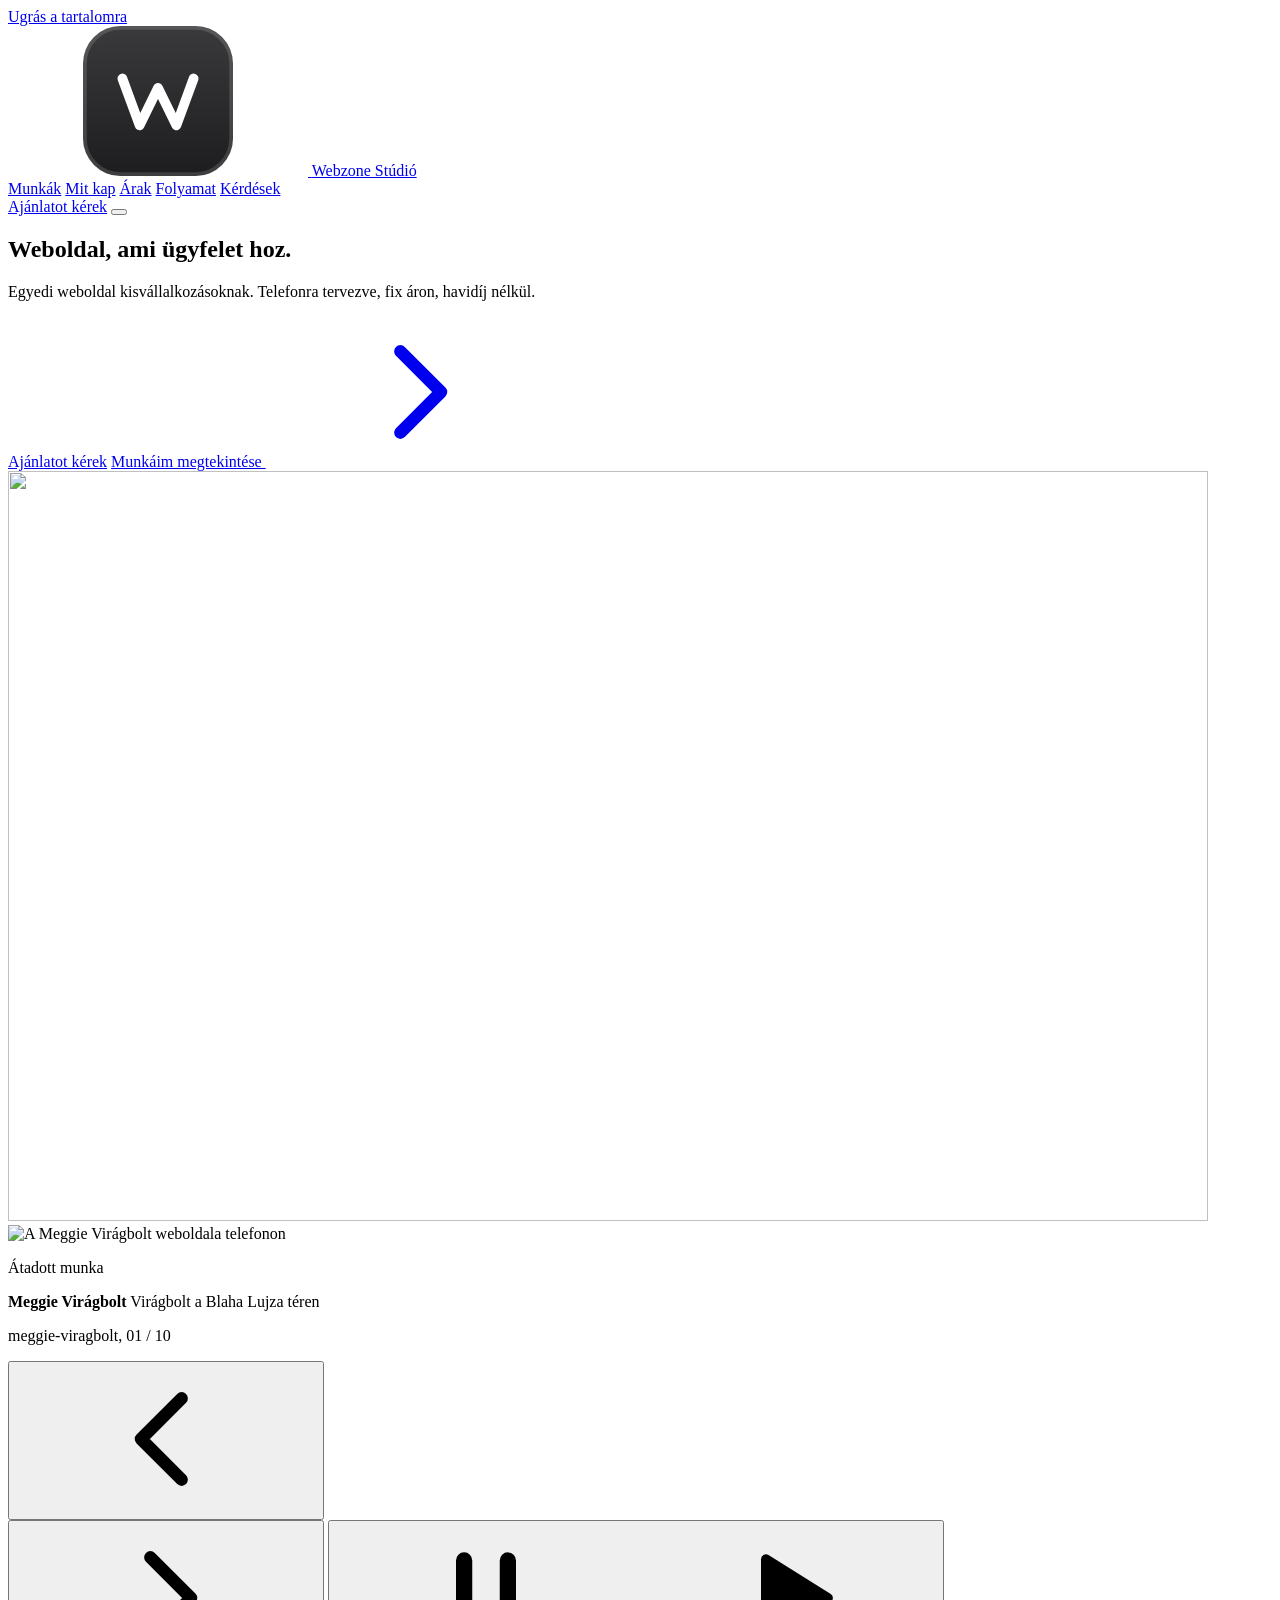
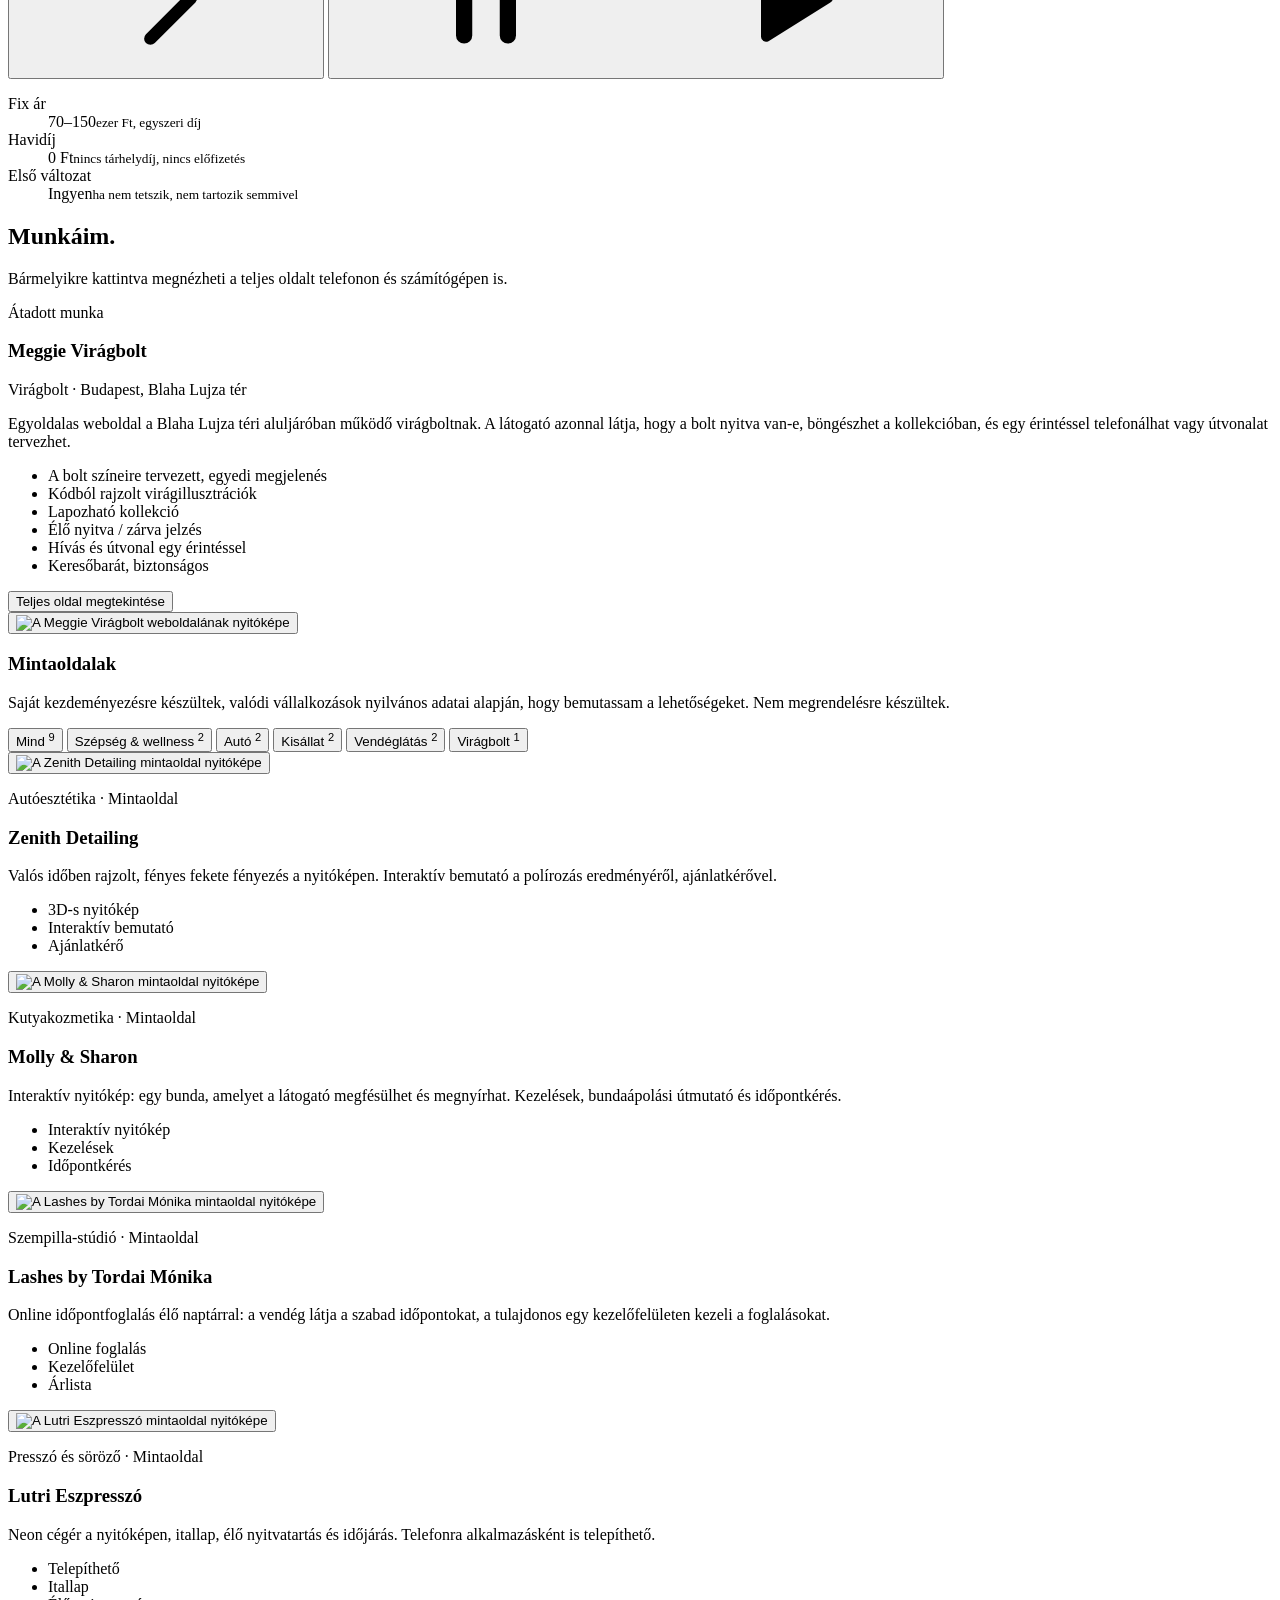
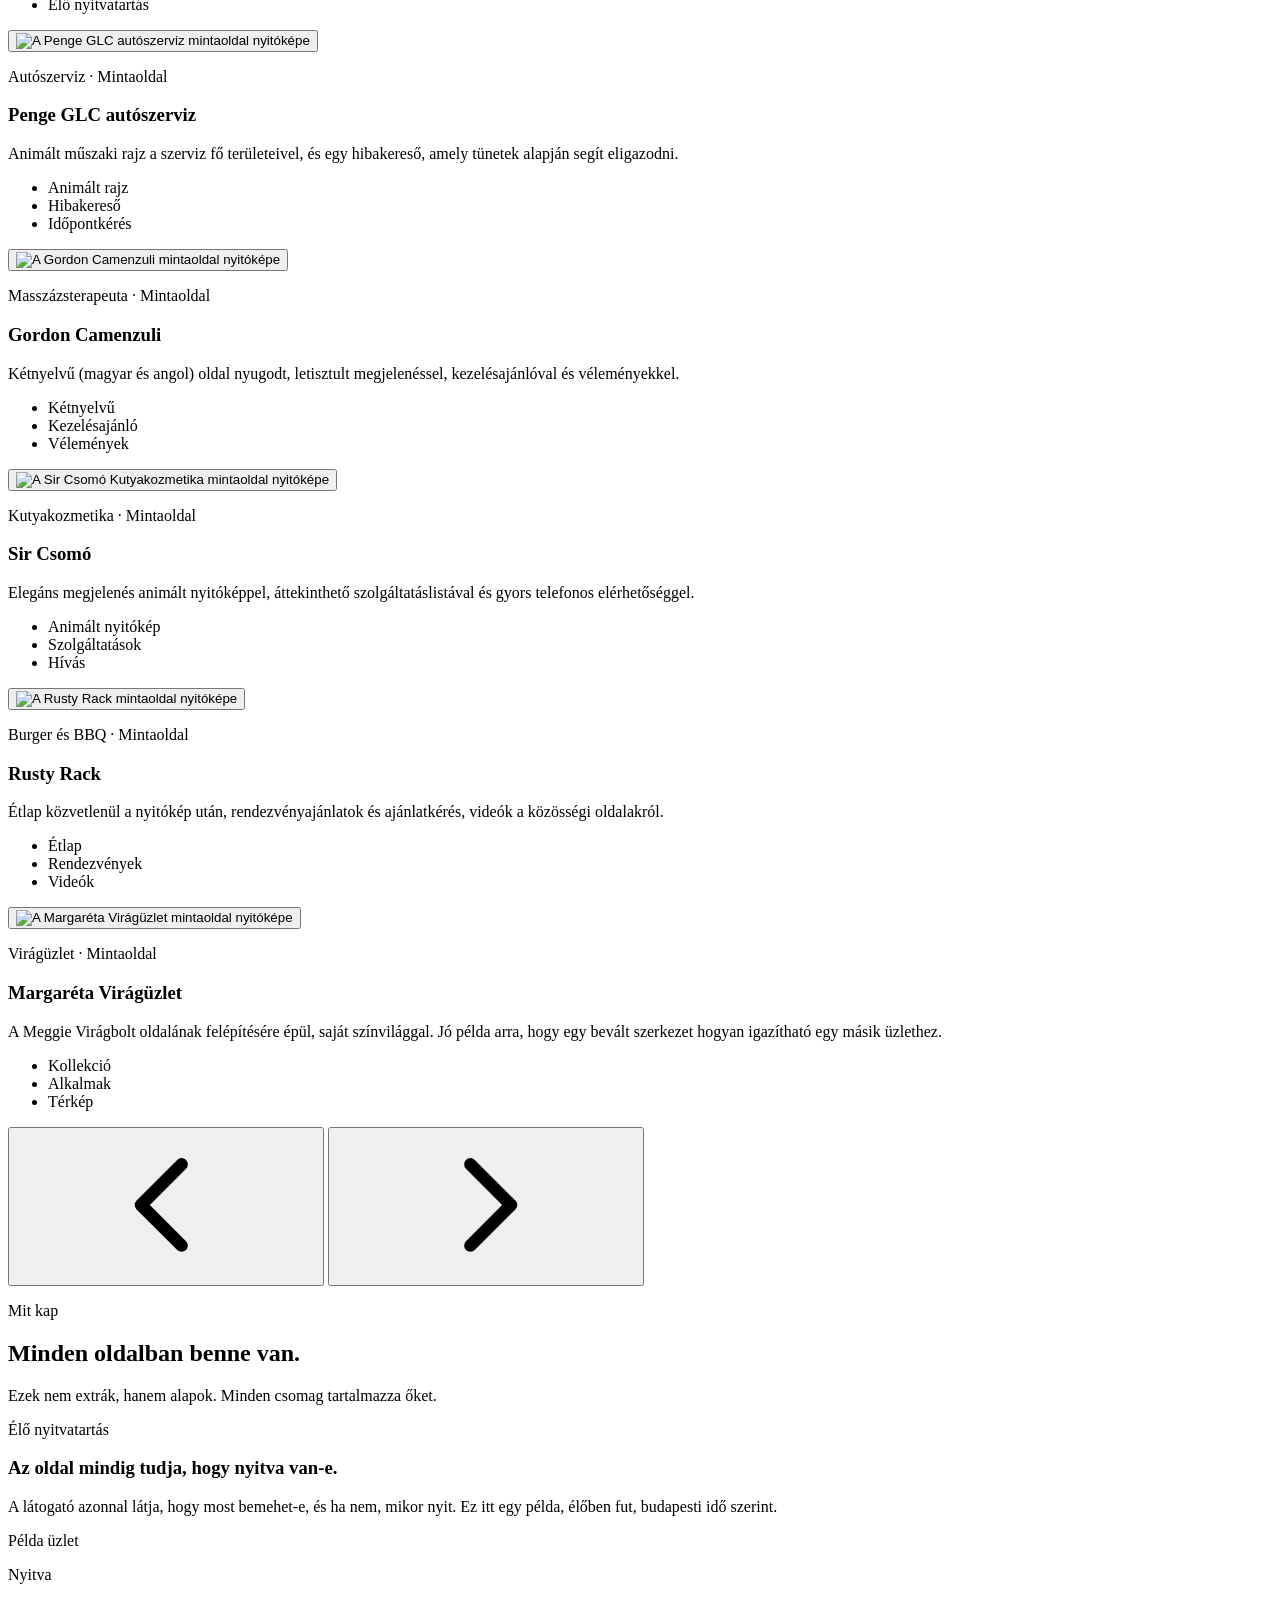
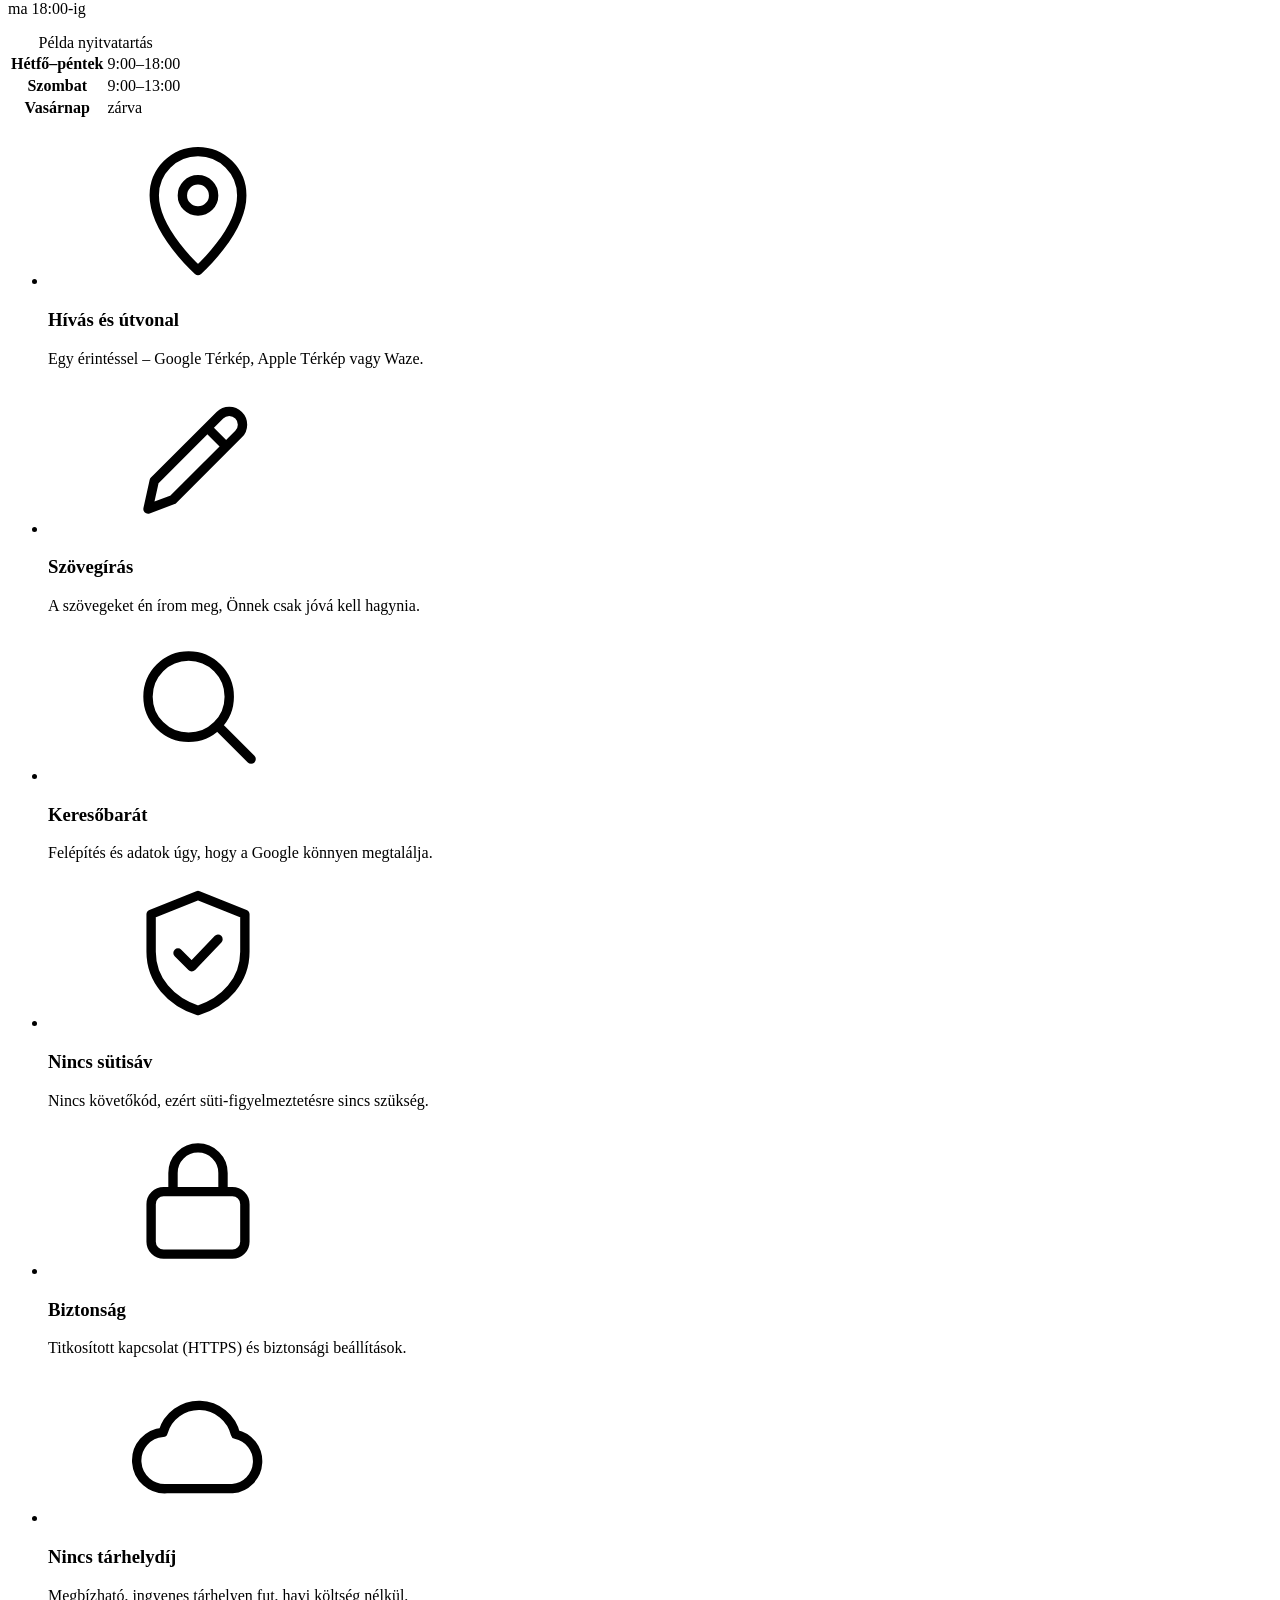
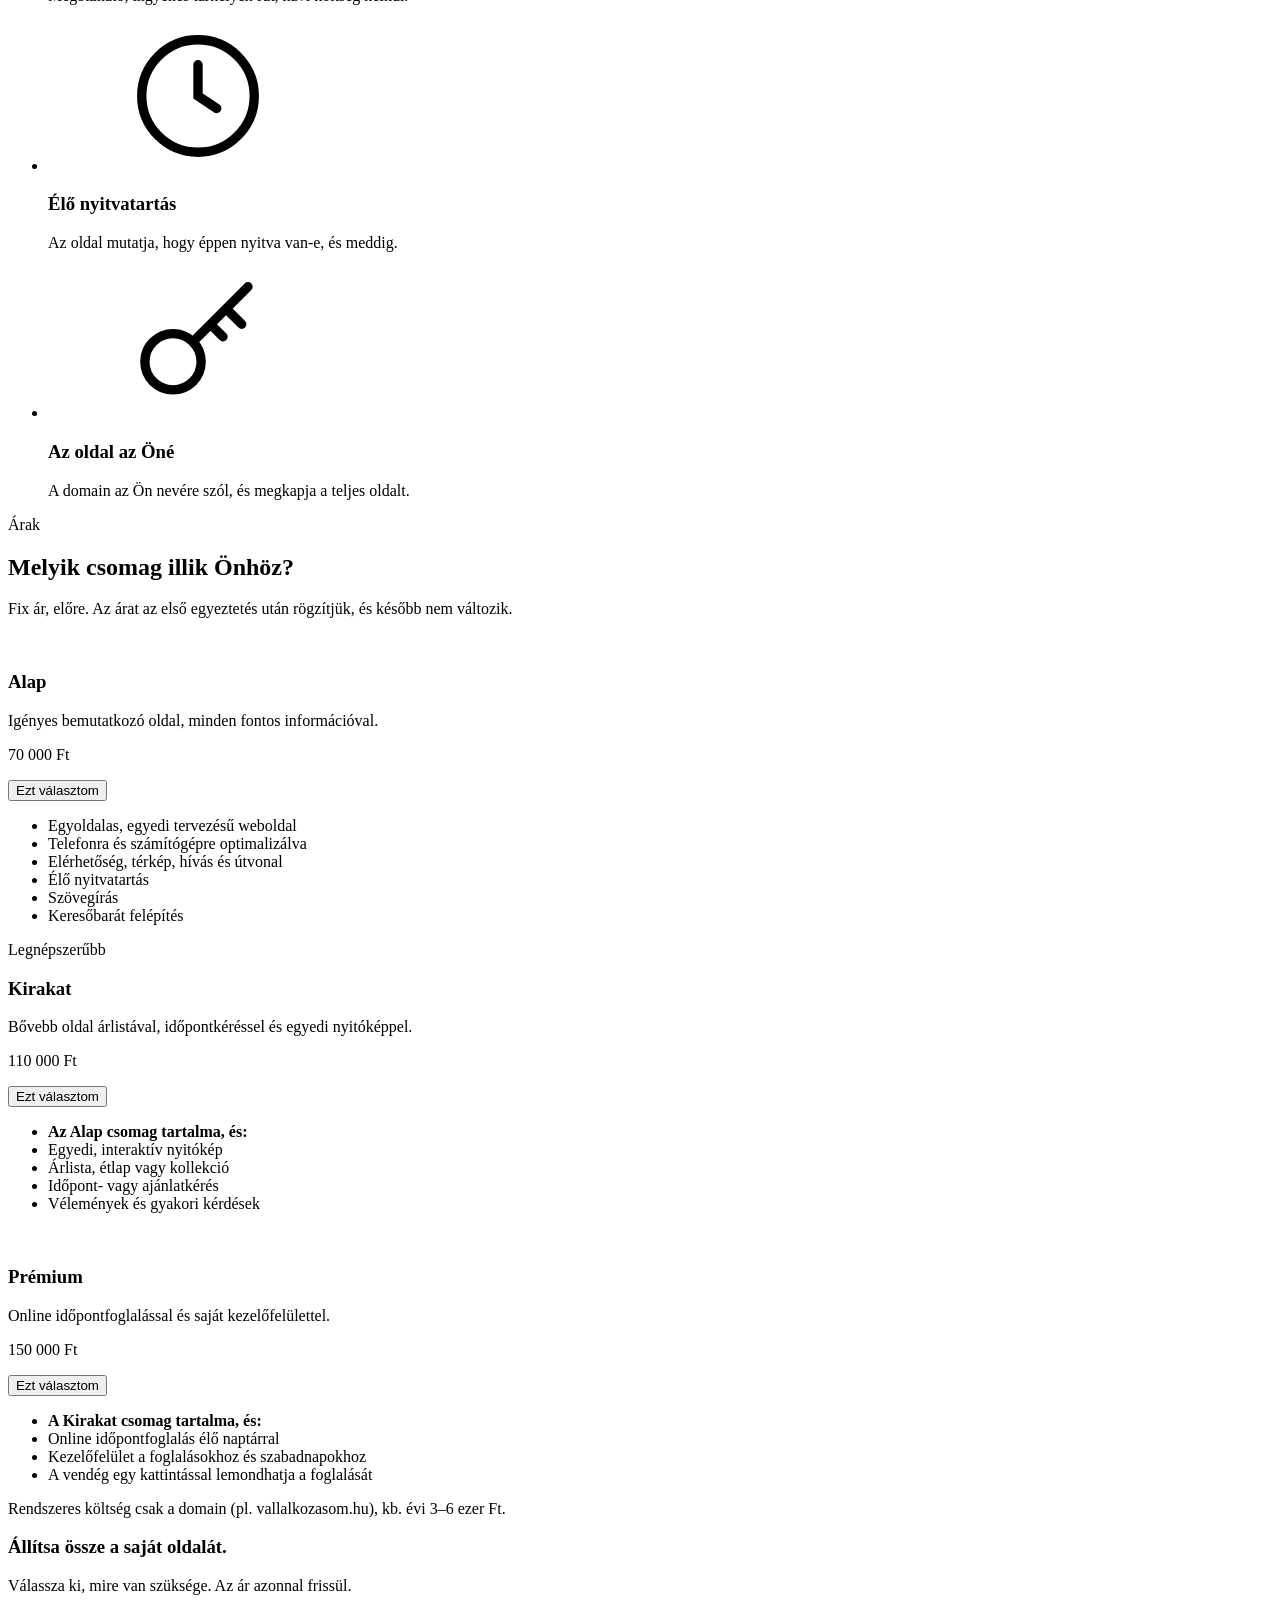
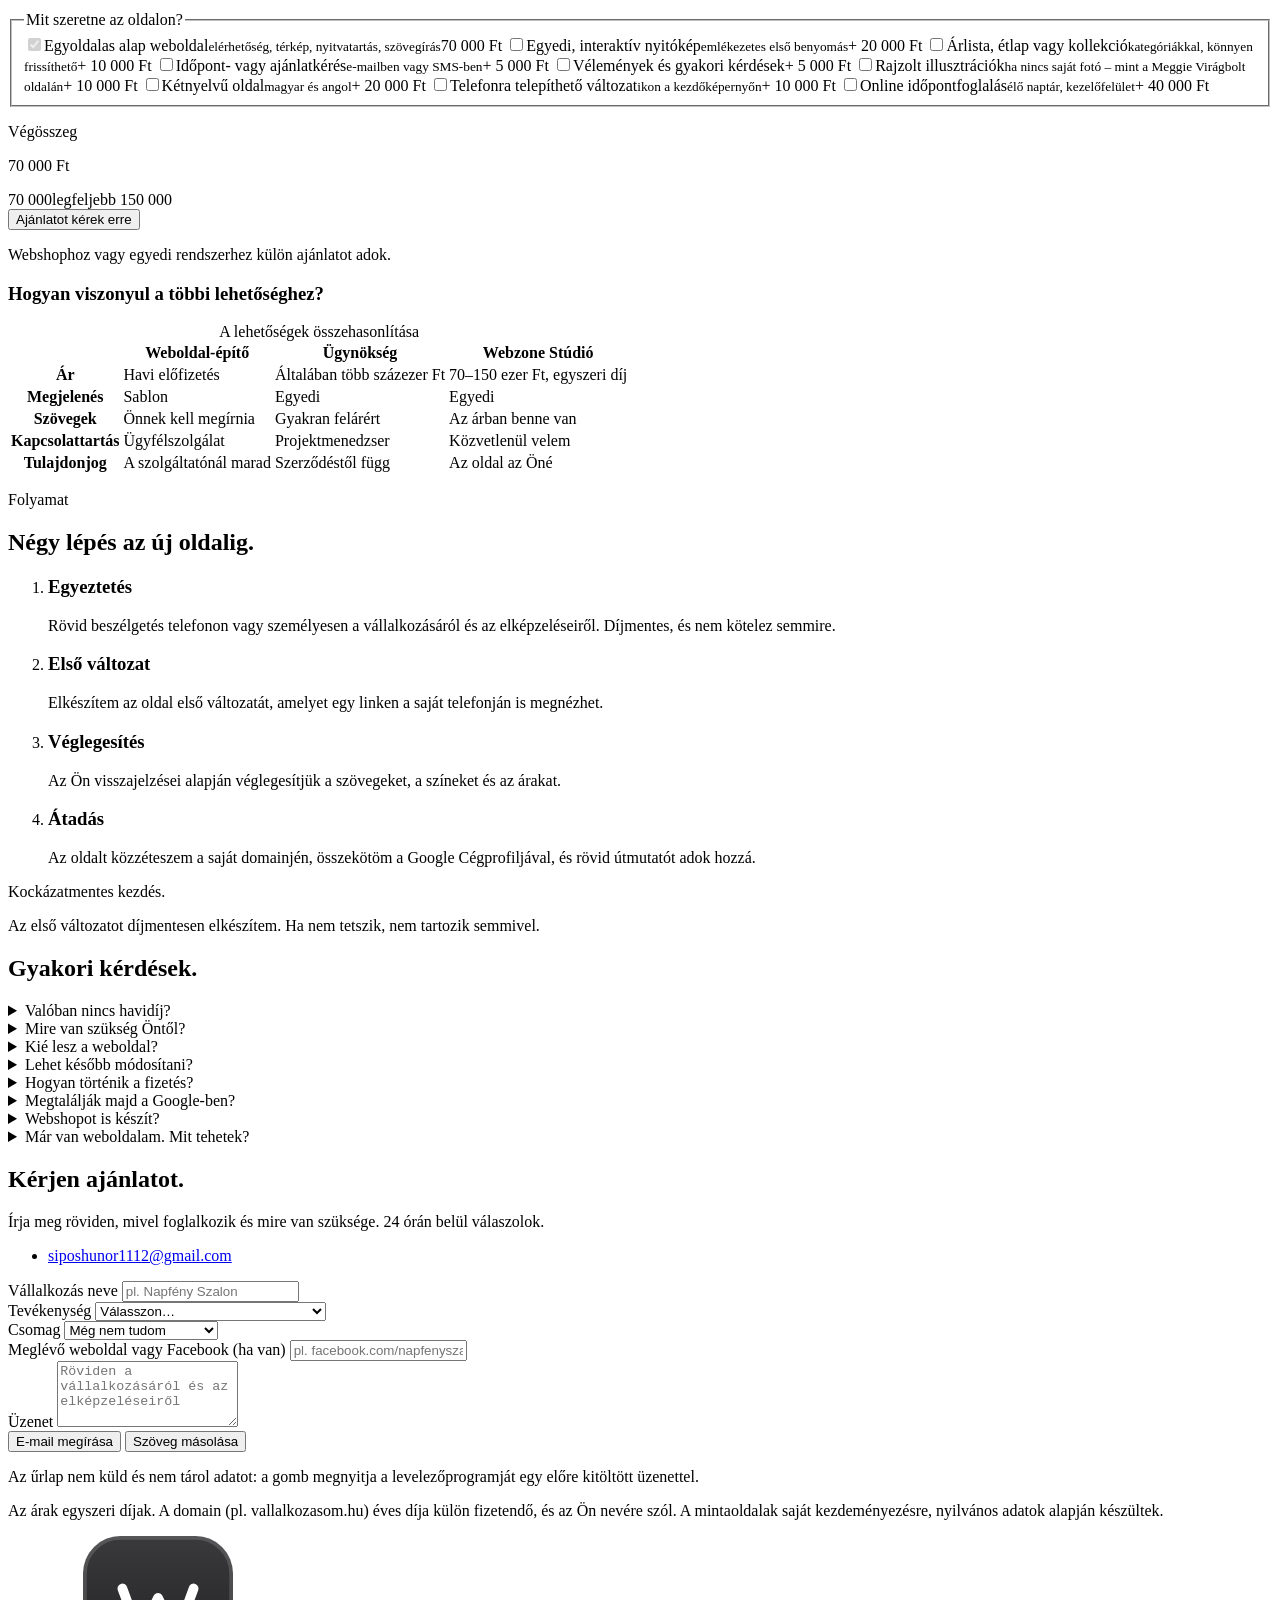
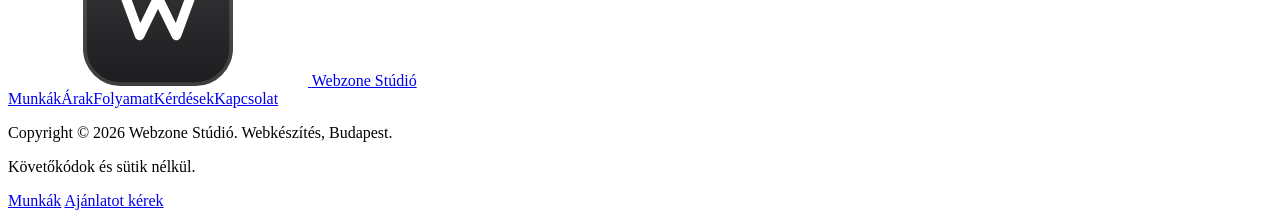
==== commit 26651b00: "Szemlélet rész ki - Kikerült a helyben maradó telefonos „Szemlélet” rész (HTML, stílus, script);   a" ====
--- a/public/index.html
+++ b/public/index.html
@@ -22,7 +22,7 @@
   <link rel="apple-touch-icon" href="/assets/apple-touch-icon.png">
   <link rel="preload" href="/assets/fonts/inter-var.woff2" as="font" type="font/woff2" crossorigin>
   <link rel="preload" href="/assets/work/meggie-hero.webp" as="image" type="image/webp">
-  <link rel="stylesheet" href="/styles.css?v=8">
+  <link rel="stylesheet" href="/styles.css?v=9">
   <script type="application/ld+json">
   {
     "@context": "https://schema.org",
@@ -302,45 +302,6 @@
       <div class="wrap rail-ctrl">
         <button type="button" class="round" data-rail-prev aria-label="Előző mintaoldalak"><svg aria-hidden="true"><use href="#chev-l"/></svg></button>
         <button type="button" class="round" data-rail-next aria-label="Következő mintaoldalak"><svg aria-hidden="true"><use href="#chev-r"/></svg></button>
-      </div>
-    </section>
-
-    <!-- ============ Szemlélet: helyben maradó telefon, mellette a szöveg ============ -->
-    <section class="section scene" aria-labelledby="scene-title">
-      <div class="wrap scene__grid">
-        <div class="scene__visual" aria-hidden="true">
-          <div class="phone scene__phone">
-            <div class="phone__screen">
-              <img data-scene-img src="/assets/work/meggie-mobile.webp" width="600" height="5193" alt="" loading="lazy" decoding="async">
-            </div>
-            <span class="phone__island"></span>
-          </div>
-        </div>
-        <div class="scene__text">
-          <header class="scene__head">
-            <p class="eyebrow">Szemlélet</p>
-            <h2 class="h2" id="scene-title">A jó weboldal egyszerű.</h2>
-            <p class="sub">A látogatók többsége telefonról érkezik, és néhány másodperc alatt dönt. Minden oldalt ehhez tervezek.</p>
-          </header>
-          <ol class="scene__steps">
-            <li class="scene__step is-on" data-scene="meggie">
-              <h3>Áttekinthető.</h3>
-              <p>Mit kínál, hol található, mikor van nyitva és hogyan érhető el – mind az első képernyőn.</p>
-            </li>
-            <li class="scene__step" data-scene="lutri">
-              <h3>Egy érintés, és már hívják.</h3>
-              <p>Jól olvasható szöveg, kényelmes gombok. Hívás és útvonaltervezés egyetlen érintéssel.</p>
-            </li>
-            <li class="scene__step" data-scene="penge">
-              <h3>Gyors.</h3>
-              <p>Nincsenek felesleges bővítmények és követőkódok, ezért az oldal pillanatok alatt betöltődik.</p>
-            </li>
-            <li class="scene__step" data-scene="zenith">
-              <h3>Egyedi.</h3>
-              <p>Nem sablonból készül: a megjelenés a vállalkozásához és a szakmájához igazodik.</p>
-            </li>
-          </ol>
-        </div>
       </div>
     </section>
 
@@ -733,6 +694,6 @@
     <symbol id="i-key" viewBox="0 0 24 24"><g fill="none" stroke="currentColor" stroke-width="1.5" stroke-linecap="round"><circle cx="8" cy="15" r="4.5"/><path d="M11.2 11.8L20 3M16.5 6.5l2.5 2.5M14 9l2 2"/></g></symbol>
   </svg>
 
-  <script src="/script.js?v=8" defer></script>
+  <script src="/script.js?v=9" defer></script>
 </body>
 </html>
